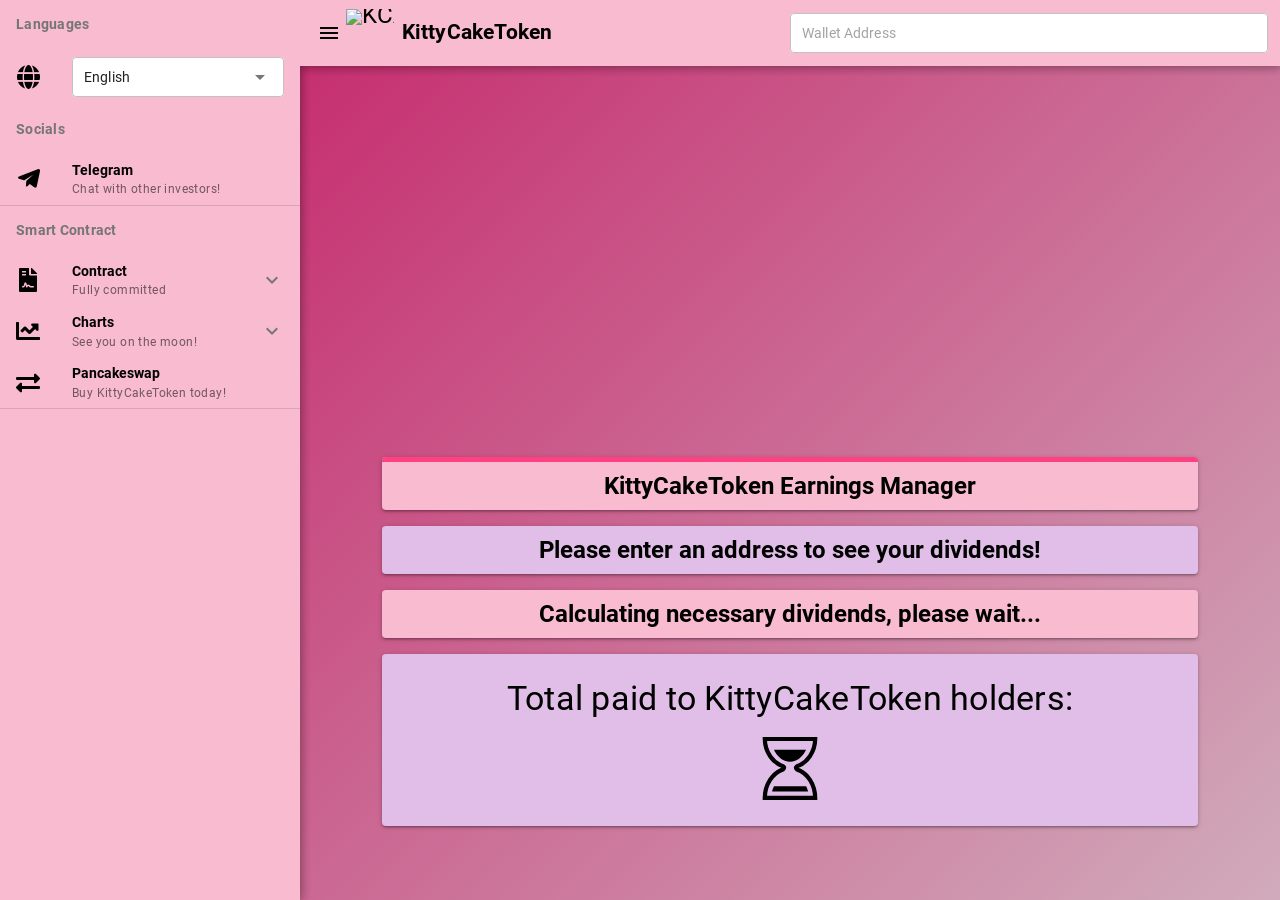
==== index.html @ f180dc2f "new index" ====
<!DOCTYPE html><html lang="en-US" dir="ltr"><head><meta charset="utf-8"><meta http-equiv="X-UA-Compatible" content="IE=edge"><meta name="viewport" content="width=device-width,initial-scale=1"><meta property="og:type" content="website"><meta property="og:title" content="$KCAKE | KittyCake - Rewards In Cake!"><meta property="og:url" content="https://kittycake.app/"><meta property="og:image" content="images/logo.png"><meta property="og:description" content="$KCAKE is the cat's pajamas.
        We stack cake, cat eats cake, cat gets fat, we all get rich.
        Join our Telegram @ https://t.me/kittycakebsc"><link rel="icon" href="favicon.ico"><title>$KCAKE | KittyCake - Rewards In Cake!</title><link href="/css/app.3d232112.css" rel="preload" as="style"><link href="/css/chunk-vendors.1c4cf5a0.css" rel="preload" as="style"><link href="/js/app.676f5a8a.js" rel="preload" as="script"><link href="/js/chunk-vendors.68547819.js" rel="preload" as="script"><link href="css/chunk-vendors.1c4cf5a0.css" rel="stylesheet"><link href="css/app.3d232112.css" rel="stylesheet"></head><body class="desktop no-touch body--light"><noscript><strong>We're sorry but KittyCake's Dashboard doesn't work properly without JavaScript enabled. Please enable it to continue.</strong></noscript><div id="app" data-v-app><div class="q-layout q-layout--standard" style="min-height: 600px;"><!----><!----><header class="q-header q-layout__section--marginal fixed-top bg-pink-2"><div class="q-toolbar row no-wrap items-center full-width bg-pink-2 text-black q-my-sm"><div class="full-width row justify-between items-center"><div class="col"><div class="q-toolbar__title ellipsis cursor-pointer"><button class="q-btn q-btn-item non-selectable no-outline q-btn--flat q-btn--round q-btn--actionable q-focusable q-hoverable q-btn--dense" tabindex="0" type="button" role="button"><span class="q-focus-helper"></span><span class="q-btn__content text-center col items-center q-anchor--skip justify-center row"><i class="notranslate material-icons q-icon" aria-hidden="true" role="img">menu</i></span></button><a id="tokenTitle"><div class="q-avatar q-avatar--square" style="font-size: 3rem;"><div class="q-avatar__content row flex-center overflow-hidden"><img src="images/logo-no-text.a79a2810.png" alt="KittyCake Logo"></div></div><span class="q-ml-sm text-weight-bold">KittyCake</span></a></div></div><div class="col col-sm-6"><label class="q-field row no-wrap items-start q-field--outlined q-input q-field--labeled q-field--dense q-field--disabled" for="f_e554e552-1f28-4da1-9dee-429a78d7c2c7" aria-disabled="true"><!----><div class="q-field__inner relative-position col self-stretch"><div class="q-field__control relative-position row no-wrap bg-white" tabindex="-1"><div class="q-field__control-container col relative-position row no-wrap q-anchor--skip"><input class="q-field__native q-placeholder" tabindex="0" aria-label="Wallet Address" id="f_e554e552-1f28-4da1-9dee-429a78d7c2c7" type="text" disabled><div class="q-field__label no-pointer-events absolute ellipsis">Wallet Address</div><!----></div></div><!----></div><!----></label></div><div class="col-lg"></div></div></div><div class="q-layout__shadow absolute-full overflow-hidden no-pointer-events"></div><!----></header><div class="q-drawer-container"><div class="q-drawer__opener fixed-left" aria-hidden="true"></div><div class="fullscreen q-drawer__backdrop hidden" aria-hidden="true" style="background-color: rgba(0, 0, 0, 0);"></div><aside class="q-drawer q-drawer--left q-layout--prevent-focus fixed q-drawer--on-top q-drawer--mobile q-drawer--top-padding" style="width: 300px; transform: translateX(-300px);"><div class="q-drawer__content fit scroll bg-pink-2 text-black text-weight-bold"><div class="q-list"><div class="q-item__label q-item__label--header">Languages</div><div class="q-item q-item-type row no-wrap"><div class="q-item__section column q-item__section--side justify-center q-item__section--avatar"><i class="fas fa-globe q-icon" aria-hidden="true" role="presentation"> </i></div><div class="col"><label class="q-field row no-wrap items-start q-field--outlined q-select q-field--auto-height q-select--without-input q-select--without-chips q-select--single q-field--float q-field--dense" for="f_65d11190-ff9a-4ded-892e-7a8af01360fa"><!----><div class="q-field__inner relative-position col self-stretch"><div class="q-field__control relative-position row no-wrap bg-white" tabindex="-1"><div class="q-field__control-container col relative-position row no-wrap q-anchor--skip"><div class="q-field__native row items-center"><span>English</span><div class="no-outline" id="f_65d11190-ff9a-4ded-892e-7a8af01360fa" tabindex="0" role="combobox" aria-multiselectable="false" aria-expanded="false" aria-owns="f_65d11190-ff9a-4ded-892e-7a8af01360fa_lb" aria-activedescendant="f_65d11190-ff9a-4ded-892e-7a8af01360fa_-1"></div></div><!----></div><div class="q-field__append q-field__marginal row no-wrap items-center q-anchor--skip"></div><!----></div><!----></div><!----></label></div></div><div class="q-item__label q-item__label--header">Socials</div><a class="q-item q-item-type row no-wrap q-item--clickable q-link cursor-pointer q-focusable q-hoverable" tabindex="0" target="_blank" rel="noopener" href="https://t.me/kittycakebsc"><div class="q-focus-helper" tabindex="-1"></div><div class="q-item__section column q-item__section--side justify-center q-item__section--avatar"><i class="fab fa-telegram-plane q-icon" aria-hidden="true" role="presentation"> </i></div><div class="q-item__section column q-item__section--main justify-center"><div class="q-item__label">Telegram</div><div class="q-item__label q-item__label--caption text-caption">Chat with other investors!</div></div></a><a class="q-item q-item-type row no-wrap q-item--clickable q-link cursor-pointer q-focusable q-hoverable" tabindex="0" target="_blank" rel="noopener" href="https://twitter.com/kittycaketoken"><div class="q-focus-helper" tabindex="-1"></div><div class="q-item__section column q-item__section--side justify-center q-item__section--avatar"><i class="fab fa-twitter q-icon" aria-hidden="true" role="presentation"> </i></div><div class="q-item__section column q-item__section--main justify-center"><div class="q-item__label">Twitter</div><div class="q-item__label q-item__label--caption text-caption">Follow our latest updates!</div></div></a><a class="q-item q-item-type row no-wrap q-item--clickable q-link cursor-pointer q-focusable q-hoverable" tabindex="0" target="_blank" rel="noopener" href="https://instagram.com/kittycakebsc"><div class="q-focus-helper" tabindex="-1"></div><div class="q-item__section column q-item__section--side justify-center q-item__section--avatar"><i class="fab fa-instagram q-icon" aria-hidden="true" role="presentation"> </i></div><div class="q-item__section column q-item__section--main justify-center"><div class="q-item__label">Instagram</div><div class="q-item__label q-item__label--caption text-caption">Explore our stories!</div></div></a><a class="q-item q-item-type row no-wrap q-item--clickable q-link cursor-pointer q-focusable q-hoverable" tabindex="0" rel="noopener" href="mailto:info@kittycake.app"><div class="q-focus-helper" tabindex="-1"></div><div class="q-item__section column q-item__section--side justify-center q-item__section--avatar"><i class="fas fa-envelope q-icon" aria-hidden="true" role="presentation"> </i></div><div class="q-item__section column q-item__section--main justify-center"><div class="q-item__label">Email Us</div><div class="q-item__label q-item__label--caption text-caption">info@kittycake.app</div></div></a><hr class="q-separator q-separator--horizontal" role="separator" aria-orientation="horizontal"><div class="q-item__label q-item__label--header">Smart Contract</div><div class="q-expansion-item q-item-type q-expansion-item--collapsed q-expansion-item--standard" default-closed><div class="q-expansion-item__container relative-position"><div class="q-item q-item-type row no-wrap q-item--clickable q-link cursor-pointer q-focusable q-hoverable" tabindex="0"><div class="q-focus-helper" tabindex="-1"></div><div class="q-item__section column q-item__section--side justify-center q-item__section--avatar"><i class="fas fa-file-contract q-icon" aria-hidden="true" role="presentation"> </i></div><div class="q-item__section column q-item__section--main justify-center"><div class="q-item__label">Contract</div><div class="q-item__label q-item__label--caption text-caption">Fully committed</div></div><div class="q-item__section column q-item__section--side justify-center q-focusable relative-position cursor-pointer"><i class="notranslate material-icons q-icon q-expansion-item__toggle-icon" aria-hidden="true" role="presentation"></i></div></div><div class="q-expansion-item__content relative-position" style="padding-left: 56px; display: none;"><a class="q-item q-item-type row no-wrap q-item--clickable q-link cursor-pointer q-focusable q-hoverable" tabindex="0" target="_blank" rel="noopener" href="https://dessertswap.finance/audits/KittyCake%20BEP-20%20Audit%209445619.pdf"><div class="q-focus-helper" tabindex="-1"></div><div class="q-item__section column q-item__section--side justify-center q-item__section--avatar"><i class="fas fa-clipboard-check q-icon" aria-hidden="true" role="presentation"> </i></div><div class="q-item__section column q-item__section--main justify-center"><div class="q-item__label">Dessert Finance Audit</div><div class="q-item__label q-item__label--caption text-caption">Eat $KCAKE, feel $SAFE!</div></div></a><a class="q-item q-item-type row no-wrap q-item--clickable q-link cursor-pointer q-focusable q-hoverable" tabindex="0" target="_blank" rel="noopener" href="https://bscscan.com/token/0xc22e8114818a918260662375450e19ac73d32852"><div class="q-focus-helper" tabindex="-1"></div><div class="q-item__section column q-item__section--side justify-center q-item__section--avatar"><i class="fas fa-file-alt q-icon" aria-hidden="true" role="presentation"> </i></div><div class="q-item__section column q-item__section--main justify-center"><div class="q-item__label">BscScan</div><div class="q-item__label q-item__label--caption text-caption">Verified contract!</div></div></a></div></div></div><div class="q-expansion-item q-item-type q-expansion-item--collapsed q-expansion-item--standard" default-closed><div class="q-expansion-item__container relative-position"><div class="q-item q-item-type row no-wrap q-item--clickable q-link cursor-pointer q-focusable q-hoverable" tabindex="0"><div class="q-focus-helper" tabindex="-1"></div><div class="q-item__section column q-item__section--side justify-center q-item__section--avatar"><i class="fas fa-chart-line q-icon" aria-hidden="true" role="presentation"> </i></div>
	<div class="q-item__section column q-item__section--main justify-center"><div class="q-item__label">Charts</div><div class="q-item__label q-item__label--caption text-caption">See you on the moon!</div></div><div class="q-item__section column q-item__section--side justify-center q-focusable relative-position cursor-pointer"></div></div><div class="q-expansion-item__content relative-position" style="padding-left: 56px; display: none;">
	<a class="q-item q-item-type row no-wrap q-item--clickable q-link cursor-pointer q-focusable q-hoverable" tabindex="0" target="_blank" rel="noopener" href="https://www.dextools.io/app/pancakeswap/pair-explorer/0xaa79c02bd151a3d17246db2e98a1b476ecc9ac14"><div class="q-focus-helper" tabindex="-1"></div><div class="q-item__section column q-item__section--side justify-center q-item__section--avatar"><i class="fas fa-chart-area q-icon" aria-hidden="true" role="presentation"> </i></div>
		<div class="q-item__section column q-item__section--main justify-center"><div class="q-item__label">DexTools</div><div class="q-item__label q-item__label--caption text-caption">Help us get trending!</div></div></a>
	<a class="q-item q-item-type row no-wrap q-item--clickable q-link cursor-pointer q-focusable q-hoverable" tabindex="0" target="_blank" rel="noopener" href="https://poocoin.app/tokens/0xc22e8114818a918260662375450e19ac73d32852"><div class="q-focus-helper" tabindex="-1"></div><div class="q-item__section column q-item__section--side justify-center q-item__section--avatar"><i class="fas fa-poo q-icon" aria-hidden="true" role="presentation"> </i></div><div class="q-item__section column q-item__section--main justify-center"><div class="q-item__label">PooCoin</div><div class="q-item__label q-item__label--caption text-caption">Check out the chart!</div></div></a></div></div></div><a class="q-item q-item-type row no-wrap q-item--clickable q-link cursor-pointer q-focusable q-hoverable" tabindex="0" target="_blank" rel="noopener" href="https://exchange.pancakeswap.finance/#/swap?outputCurrency=0xc22e8114818a918260662375450e19ac73d32852"><div class="q-focus-helper" tabindex="-1"></div><div class="q-item__section column q-item__section--side justify-center q-item__section--avatar"><i class="fas fa-exchange-alt q-icon" aria-hidden="true" role="presentation"> </i></div><div class="q-item__section column q-item__section--main justify-center"><div class="q-item__label">PancakeSwap</div><div class="q-item__label q-item__label--caption text-caption">Buy KittyCake today!</div></div></a><div class="q-item q-item-type row no-wrap q-item--clickable q-link cursor-pointer q-focusable q-hoverable" tabindex="0"><div class="q-focus-helper" tabindex="-1"></div><div class="q-item__section column q-item__section--side justify-center q-item__section--avatar"><i class="fas fa-calendar-alt q-icon" aria-hidden="true" role="presentation"> </i></div><div class="q-item__section column q-item__section--main justify-center"><div class="q-item__label">Roadmap</div><div class="q-item__label q-item__label--caption text-caption">What does the future hold?</div></div></div><div class="q-item q-item-type row no-wrap q-item--clickable q-link cursor-pointer q-focusable q-hoverable" tabindex="0"><div class="q-focus-helper" tabindex="-1"></div><div class="q-item__section column q-item__section--side justify-center q-item__section--avatar"><i class="fas fa-calculator q-icon" aria-hidden="true" role="presentation"> </i></div><div class="q-item__section column q-item__section--main justify-center"><div class="q-item__label">Dividends Calculator</div><div class="q-item__label q-item__label--caption text-caption">See how much you could earn!</div></div></div><div class="q-item q-item-type row no-wrap q-item--clickable q-link cursor-pointer q-focusable q-hoverable" tabindex="0"><div class="q-focus-helper" tabindex="-1"></div><div class="q-item__section column q-item__section--side justify-center q-item__section--avatar"><i class="fas fa-gamepad q-icon" aria-hidden="true" role="presentation"> </i></div><div class="q-item__section column q-item__section--main justify-center"><div class="q-item__label">FlappyCake</div><div class="q-item__label q-item__label--caption text-caption">Don't bump into Doge and BabyCake!</div></div></div><hr class="q-separator q-separator--horizontal" role="separator" aria-orientation="horizontal"><div class="q-item__label q-item__label--header">Tokenomics</div><div class="q-item q-item-type row no-wrap"><div class="q-item__section column q-item__section--side justify-center q-item__section--avatar"><i class="fas fa-sync q-icon" aria-hidden="true" role="presentation"> </i></div><div class="q-item__section column q-item__section--main justify-center"><div class="q-item__label"><div class="q-skeleton q-skeleton--light q-skeleton--type-text q-skeleton--anim q-skeleton--anim-wave"></div></div><div class="q-item__label q-item__label--caption text-caption"><div class="q-skeleton q-skeleton--light q-skeleton--type-text q-skeleton--anim q-skeleton--anim-wave"></div></div></div></div><div class="q-item q-item-type row no-wrap"><div class="q-item__section column q-item__section--side justify-center q-item__section--avatar"><i class="fas fa-water q-icon" aria-hidden="true" role="presentation"> </i></div><div class="q-item__section column q-item__section--main justify-center"><div class="q-item__label"><div class="q-skeleton q-skeleton--light q-skeleton--type-text q-skeleton--anim q-skeleton--anim-wave"></div></div><div class="q-item__label q-item__label--caption text-caption"><div class="q-skeleton q-skeleton--light q-skeleton--type-text q-skeleton--anim q-skeleton--anim-wave"></div></div></div></div><div class="q-item q-item-type row no-wrap"><div class="q-item__section column q-item__section--side justify-center q-item__section--avatar"><i class="fas fa-bullhorn q-icon" aria-hidden="true" role="presentation"> </i></div><div class="q-item__section column q-item__section--main justify-center"><div class="q-item__label"><div class="q-skeleton q-skeleton--light q-skeleton--type-text q-skeleton--anim q-skeleton--anim-wave"></div></div><div class="q-item__label q-item__label--caption text-caption"><div class="q-skeleton q-skeleton--light q-skeleton--type-text q-skeleton--anim q-skeleton--anim-wave"></div></div></div></div><div class="q-item q-item-type row no-wrap"><div class="q-item__section column q-item__section--side justify-center q-item__section--avatar"><i class="fas fa-comment-dollar q-icon" aria-hidden="true" role="presentation"> </i></div><div class="q-item__section column q-item__section--main justify-center"><div class="q-item__label"><div class="q-skeleton q-skeleton--light q-skeleton--type-text q-skeleton--anim q-skeleton--anim-wave"></div></div><div class="q-item__label q-item__label--caption text-caption"><div class="q-skeleton q-skeleton--light q-skeleton--type-text q-skeleton--anim q-skeleton--anim-wave"></div></div></div></div></div><!----><!----><!----></div></aside></div><div class="q-page-container" style="padding-top: 66px;"><main class="q-page flex flex-center row justify-center" style="min-height: 534px;"><div id="background" class="absolute full-width full-height"></div><div class="col-xs-1 col-lg-2"></div><div class="col"><div class="row q-my-md full-width text-blue-8 items-center justify-center"><div class="q-img q-img--menu" role="img" aria-label="Kitty Cake" style="height: 300px;"><div style="padding-bottom: 100%;"></div><div class="q-img__container absolute-full"><img class="q-img__image q-img__image--with-transition q-img__image--loaded" height="0" loading="lazy" aria-hidden="true" draggable="false" src="images/logo.1d825b33.png" style="object-fit: contain; object-position: 50% 50%;"></div><div class="q-img__loading absolute-full flex flex-center q-transition--fade-leave-from q-transition--fade-leave-active"><svg class="q-spinner q-spinner-mat" width="1em" height="1em" viewBox="25 25 50 50"><circle class="path" cx="50" cy="50" r="20" fill="none" stroke="currentColor" stroke-width="5" stroke-miterlimit="10"/></svg></div><div class="q-img__content absolute-full q-anchor--skip q-transition--fade-enter-from q-transition--fade-enter-active"></div></div></div><div class="row q-my-md full-width justify-center"><div class="q-card bg-pink-2 full-width text-center"><div class="q-linear-progress text-pink-12 q-mt-0" role="progressbar" aria-valuemin="0" aria-valuemax="1" style="font-size: 5px;"><div class="q-linear-progress__track absolute-full q-linear-progress__track--without-transition q-linear-progress__track--light" style="transform: scale3d(1, 1, 1);"></div><div class="q-linear-progress__model absolute-full q-linear-progress__model--without-transition q-linear-progress__model--indeterminate" style="transform: scale3d(1, 1, 1);"></div></div><h5 class="q-my-sm text-weight-bold">KittyCake Earnings Manager</h5></div></div><div class="row q-my-md full-width justify-center"><div class="q-card bg-purple-2 full-width text-center"><h5 class="q-my-sm text-weight-bold">Please enter an address to see your dividends!</h5></div></div><div class="row q-my-md full-width justify-center"><div class="q-card bg-pink-2 full-width text-center"><h5 class="q-my-sm text-weight-bold">Calculating necessary dividends, please wait...</h5><svg class="q-spinner" fill="currentColor" width="46px" height="46px" viewBox="0 0 120 30" xmlns="http://www.w3.org/2000/svg"><circle cx="15" cy="15" r="14.75"><animate attributeName="r" from="15" to="15" begin="0s" dur="0.8s" values="15;9;15" calcMode="linear" repeatCount="indefinite"/><animate attributeName="fill-opacity" from="1" to="1" begin="0s" dur="0.8s" values="1;.5;1" calcMode="linear" repeatCount="indefinite"/></circle><circle cx="60" cy="15" r="9.24999" fill-opacity=".3"><animate attributeName="r" from="9" to="9" begin="0s" dur="0.8s" values="9;15;9" calcMode="linear" repeatCount="indefinite"/><animate attributeName="fill-opacity" from=".5" to=".5" begin="0s" dur="0.8s" values=".5;1;.5" calcMode="linear" repeatCount="indefinite"/></circle><circle cx="105" cy="15" r="14.75"><animate attributeName="r" from="15" to="15" begin="0s" dur="0.8s" values="15;9;15" calcMode="linear" repeatCount="indefinite"/><animate attributeName="fill-opacity" from="1" to="1" begin="0s" dur="0.8s" values="1;.5;1" calcMode="linear" repeatCount="indefinite"/></circle></svg></div></div><div class="row q-my-md full-width justify-center"><div class="q-card q-py-md bg-purple-2 full-width text-center"><h4 class="q-my-sm">Total paid to KittyCake holders:</h4><svg class="q-spinner" width="6em" height="6em" viewBox="0 0 100 100" preserveAspectRatio="xMidYMid" xmlns="http://www.w3.org/2000/svg"><g transform="rotate(0)"><path fill="none" stroke="currentColor" stroke-width="5" stroke-miterlimit="10" d="M58.4,51.7c-0.9-0.9-1.4-2-1.4-2.3s0.5-0.4,1.4-1.4 C70.8,43.8,79.8,30.5,80,15.5H70H30H20c0.2,15,9.2,28.1,21.6,32.3c0.9,0.9,1.4,1.2,1.4,1.5s-0.5,1.6-1.4,2.5 C29.2,56.1,20.2,69.5,20,85.5h10h40h10C79.8,69.5,70.8,55.9,58.4,51.7z"/><clippath id="uil-hourglass-clip1"><rect x="15" y="20.8333" width=" 70" height="24.1667"><animate attributeName="height" from="25" to="0" dur="1s" repeatCount="indefinite" values="25;0;0" keyTimes="0;0.5;1"/><animate attributeName="y" from="20" to="45" dur="1s" repeatCount="indefinite" values="20;45;45" keyTimes="0;0.5;1"/></rect></clippath><clippath id="uil-hourglass-clip2"><rect x="15" y="79.1667" width=" 70" height="0.8333"><animate attributeName="height" from="0" to="25" dur="1s" repeatCount="indefinite" values="0;25;25" keyTimes="0;0.5;1"/><animate attributeName="y" from="80" to="55" dur="1s" repeatCount="indefinite" values="80;55;55" keyTimes="0;0.5;1"/></rect></clippath><path d="M29,23c3.1,11.4,11.3,19.5,21,19.5S67.9,34.4,71,23H29z" clip-path="url(#uil-hourglass-clip1)" fill="currentColor"/><path d="M71.6,78c-3-11.6-11.5-20-21.5-20s-18.5,8.4-21.5,20H71.6z" clip-path="url(#uil-hourglass-clip2)" fill="currentColor"/><animatetransform attributeName="transform" type="rotate" from="0 50 50" to="180 50 50" repeatCount="indefinite" dur="1s" values="0 50 50;0 50 50;180 50 50" keyTimes="0;0.7;1"/></g></svg></div></div></div><div class="col-xs-1 col-lg-2"></div></main></div></div><span class="hidden">mexaha2696@gizmona.com</span></div><script src="js/chunk-vendors.68547819.js"></script><script src="js/app.676f5a8a.js"></script></body></html>
---- css/app.3d232112.css ----
@import url(css2.css);.game{width:90vw;min-height:600px}.address-input{min-width:100px;width:100%}#tokenTitle:hover{color:#006ea8!important}#background{background:linear-gradient(-45deg,#d4d4d4,#c62f70,#d4d4d4,#c62f70);background-size:400% 400%;-webkit-animation:backgroundGradient 15s ease infinite;animation:backgroundGradient 15s ease infinite}@-webkit-keyframes backgroundGradient{0%{background-position:0 50%}50%{background-position:100% 50%}to{background-position:0 50%}}@keyframes backgroundGradient{0%{background-position:0 50%}50%{background-position:100% 50%}to{background-position:0 50%}}
/*!
 * * Quasar Framework v2.0.3
 * * (c) 2015-present Razvan Stoenescu
 * * Released under the MIT License.
 * */*,:after,:before{box-sizing:inherit;-webkit-tap-highlight-color:transparent;-moz-tap-highlight-color:transparent}#q-app,body,html{width:100%;direction:ltr}body.platform-ios.within-iframe,body.platform-ios.within-iframe #q-app{width:100px;min-width:100%}body,html{margin:0;box-sizing:border-box}article,aside,details,figcaption,figure,footer,header,main,menu,nav,section,summary{display:block}abbr[title]{border-bottom:none;text-decoration:underline;-webkit-text-decoration:underline dotted;text-decoration:underline dotted}img{border-style:none}svg:not(:root){overflow:hidden}code,kbd,pre,samp{font-family:monospace,monospace;font-size:1em}hr{box-sizing:content-box;height:0;overflow:visible}button,input,optgroup,select,textarea{font:inherit;font-family:inherit;margin:0}optgroup{font-weight:700}button,input,select{overflow:visible;text-transform:none}button::-moz-focus-inner,input::-moz-focus-inner{border:0;padding:0}button:-moz-focusring,input:-moz-focusring{outline:1px dotted ButtonText}fieldset{padding:.35em .75em .625em}legend{box-sizing:border-box;color:inherit;display:table;max-width:100%;padding:0;white-space:normal}progress{vertical-align:baseline}textarea{overflow:auto}input[type=search]{-webkit-appearance:textfield}input[type=search]::-webkit-search-cancel-button,input[type=search]::-webkit-search-decoration{-webkit-appearance:none}.q-icon{line-height:1;width:1em;height:1em;letter-spacing:normal;text-transform:none;white-space:nowrap;word-wrap:normal;direction:ltr;text-align:center;position:relative;box-sizing:content-box;fill:currentColor}.q-icon:after,.q-icon:before{width:100%;height:100%;display:flex!important;align-items:center;justify-content:center}.q-icon>svg{width:100%;height:100%}.material-icons,.material-icons-outlined,.material-icons-round,.material-icons-sharp,.q-icon{-webkit-user-select:none;-moz-user-select:none;-ms-user-select:none;user-select:none;cursor:inherit;font-size:inherit;display:inline-flex;align-items:center;justify-content:center;vertical-align:middle}.q-panel,.q-panel>div{height:100%;width:100%}.q-panel-parent{overflow:hidden;position:relative}.q-loading-bar{position:fixed;z-index:9998;transition:transform .5s cubic-bezier(0,0,.2,1),opacity .5s;background:#f44336}.q-loading-bar--top{left:0;right:0;top:0;width:100%}.q-loading-bar--bottom{left:0;right:0;bottom:0;width:100%}.q-loading-bar--right{top:0;bottom:0;right:0;height:100%}.q-loading-bar--left{top:0;bottom:0;left:0;height:100%}.q-avatar{position:relative;vertical-align:middle;display:inline-block;border-radius:50%;font-size:48px;height:1em;width:1em}.q-avatar__content{font-size:.5em;line-height:.5em}.q-avatar__content,.q-avatar img:not(.q-icon):not(.q-img__image){border-radius:inherit;height:inherit;width:inherit}.q-avatar--square{border-radius:0}.q-badge{background-color:var(--q-primary);color:#fff;padding:2px 6px;border-radius:4px;font-size:12px;line-height:12px;min-height:12px;font-weight:400;vertical-align:baseline}.q-badge--single-line{white-space:nowrap}.q-badge--multi-line{word-break:break-all;word-wrap:break-word}.q-badge--floating{position:absolute;top:-4px;right:-3px;cursor:inherit}.q-badge--transparent{opacity:.8}.q-badge--outline{background-color:transparent;border:1px solid currentColor}.q-badge--rounded{border-radius:1em}.q-banner{min-height:54px;padding:8px 16px;background:#fff}.q-banner--top-padding{padding-top:14px}.q-banner__avatar{min-width:1px!important}.q-banner__avatar>.q-avatar{font-size:46px}.q-banner__avatar>.q-icon{font-size:40px}.q-banner__actions.col-auto,.q-banner__avatar:not(:empty)+.q-banner__content{padding-left:16px}.q-banner__actions.col-all .q-btn-item{margin:4px 0 0 4px}.q-banner--dense{min-height:32px;padding:8px}.q-banner--dense.q-banner--top-padding{padding-top:12px}.q-banner--dense .q-banner__avatar>.q-avatar,.q-banner--dense .q-banner__avatar>.q-icon{font-size:28px}.q-banner--dense .q-banner__actions.col-auto,.q-banner--dense .q-banner__avatar:not(:empty)+.q-banner__content{padding-left:8px}.q-bar{background:rgba(0,0,0,.2)}.q-bar>.q-icon{margin-left:2px}.q-bar>div,.q-bar>div+.q-icon{margin-left:8px}.q-bar>.q-btn{margin-left:2px}.q-bar>.q-btn:first-child,.q-bar>.q-icon:first-child,.q-bar>div:first-child{margin-left:0}.q-bar--standard{padding:0 12px;height:32px;font-size:18px}.q-bar--standard>div{font-size:16px}.q-bar--standard .q-btn{font-size:11px}.q-bar--dense{padding:0 8px;height:24px;font-size:14px}.q-bar--dense .q-btn{font-size:8px}.q-bar--dark{background:hsla(0,0%,100%,.15)}.q-breadcrumbs__el{color:inherit}.q-breadcrumbs__el-icon{font-size:125%}.q-breadcrumbs__el-icon--with-label{margin-right:8px}.q-breadcrumbs--last a{pointer-events:none}[dir=rtl] .q-breadcrumbs__separator .q-icon{transform:scaleX(-1)}.q-btn{display:inline-flex;flex-direction:column;align-items:stretch;position:relative;outline:0;border:0;vertical-align:middle;font-size:14px;line-height:1.715em;text-decoration:none;color:inherit;background:transparent;font-weight:500;text-transform:uppercase;text-align:center;width:auto;height:auto;cursor:default;padding:4px 16px;min-height:2.572em}.q-btn .q-icon,.q-btn .q-spinner{font-size:1.715em}.q-btn.disabled{opacity:.7!important}.q-btn:before{content:"";display:block;position:absolute;left:0;right:0;top:0;bottom:0;border-radius:inherit;box-shadow:0 1px 5px rgba(0,0,0,.2),0 2px 2px rgba(0,0,0,.14),0 3px 1px -2px rgba(0,0,0,.12)}.q-btn--actionable{cursor:pointer}.q-btn--actionable.q-btn--standard:before{transition:box-shadow .3s cubic-bezier(.25,.8,.5,1)}.q-btn--actionable.q-btn--standard.q-btn--active:before,.q-btn--actionable.q-btn--standard:active:before{box-shadow:0 3px 5px -1px rgba(0,0,0,.2),0 5px 8px rgba(0,0,0,.14),0 1px 14px rgba(0,0,0,.12)}.q-btn--no-uppercase{text-transform:none}.q-btn--rectangle{border-radius:3px}.q-btn--outline{background:transparent!important}.q-btn--outline:before{border:1px solid currentColor}.q-btn--push{border-radius:7px}.q-btn--push:before{border-bottom:3px solid rgba(0,0,0,.15)}.q-btn--push.q-btn--actionable{transition:transform .3s cubic-bezier(.25,.8,.5,1)}.q-btn--push.q-btn--actionable:before{transition:border-width .3s cubic-bezier(.25,.8,.5,1)}.q-btn--push.q-btn--actionable.q-btn--active,.q-btn--push.q-btn--actionable:active{transform:translateY(2px)}.q-btn--push.q-btn--actionable.q-btn--active:before,.q-btn--push.q-btn--actionable:active:before{border-bottom-width:0}.q-btn--rounded{border-radius:28px}.q-btn--round{border-radius:50%;padding:0;min-width:3em;min-height:3em}.q-btn--flat:before,.q-btn--outline:before,.q-btn--unelevated:before{box-shadow:none}.q-btn--dense{padding:.285em;min-height:2em}.q-btn--dense.q-btn--round{padding:0;min-height:2.4em;min-width:2.4em}.q-btn--dense .on-left{margin-right:6px}.q-btn--dense .on-right{margin-left:6px}.q-btn--fab-mini .q-icon,.q-btn--fab .q-icon{font-size:24px}.q-btn--fab{padding:16px;min-height:56px;min-width:56px}.q-btn--fab .q-icon{margin:auto}.q-btn--fab-mini{padding:8px;min-height:40px;min-width:40px}.q-btn__content{transition:opacity .3s;z-index:0}.q-btn__content--hidden{opacity:0;pointer-events:none}.q-btn__progress{border-radius:inherit;z-index:0}.q-btn__progress-indicator{z-index:-1;transform:translateX(-100%);background:hsla(0,0%,100%,.25)}.q-btn__progress--dark .q-btn__progress-indicator{background:rgba(0,0,0,.2)}.q-btn--flat .q-btn__progress-indicator,.q-btn--outline .q-btn__progress-indicator{opacity:.2;background:currentColor}.q-btn-dropdown--split .q-btn-dropdown__arrow-container{padding:0 4px}.q-btn-dropdown--split .q-btn-dropdown__arrow-container.q-btn--outline{border-left:1px solid currentColor}.q-btn-dropdown--split .q-btn-dropdown__arrow-container:not(.q-btn--outline){border-left:1px solid hsla(0,0%,100%,.3)}.q-btn-dropdown--simple *+.q-btn-dropdown__arrow{margin-left:8px}.q-btn-dropdown__arrow{transition:transform .28s}.q-btn-dropdown--current{flex-grow:1}.q-btn-group{border-radius:3px;box-shadow:0 1px 5px rgba(0,0,0,.2),0 2px 2px rgba(0,0,0,.14),0 3px 1px -2px rgba(0,0,0,.12);vertical-align:middle}.q-btn-group>.q-btn-item{border-radius:inherit;align-self:stretch}.q-btn-group>.q-btn-item:before{box-shadow:none}.q-btn-group>.q-btn-item .q-badge--floating{right:0}.q-btn-group>.q-btn-group{box-shadow:none}.q-btn-group>.q-btn-group:first-child>.q-btn:first-child{border-top-left-radius:inherit;border-bottom-left-radius:inherit}.q-btn-group>.q-btn-group:last-child>.q-btn:last-child{border-top-right-radius:inherit;border-bottom-right-radius:inherit}.q-btn-group>.q-btn-group:not(:first-child)>.q-btn:first-child:before{border-left:0}.q-btn-group>.q-btn-group:not(:last-child)>.q-btn:last-child:before{border-right:0}.q-btn-group>.q-btn-item:not(:last-child){border-top-right-radius:0;border-bottom-right-radius:0}.q-btn-group>.q-btn-item:not(:first-child){border-top-left-radius:0;border-bottom-left-radius:0}.q-btn-group>.q-btn-item.q-btn--standard:before{z-index:-1}.q-btn-group--push{border-radius:7px}.q-btn-group--push>.q-btn--push.q-btn--actionable{transform:none}.q-btn-group--push>.q-btn--push.q-btn--actionable .q-btn__content{transition:margin-top .3s cubic-bezier(.25,.8,.5,1),margin-bottom .3s cubic-bezier(.25,.8,.5,1)}.q-btn-group--push>.q-btn--push.q-btn--actionable.q-btn--active .q-btn__content,.q-btn-group--push>.q-btn--push.q-btn--actionable:active .q-btn__content{margin-top:2px;margin-bottom:-2px}.q-btn-group--rounded{border-radius:28px}.q-btn-group--flat,.q-btn-group--outline,.q-btn-group--unelevated{box-shadow:none}.q-btn-group--outline>.q-separator{display:none}.q-btn-group--outline>.q-btn-item+.q-btn-item:before{border-left:0}.q-btn-group--outline>.q-btn-item:not(:last-child):before{border-right:0}.q-btn-group--stretch{align-self:stretch;border-radius:0}.q-btn-group--glossy>.q-btn-item{background-image:linear-gradient(180deg,hsla(0,0%,100%,.3),hsla(0,0%,100%,0) 50%,rgba(0,0,0,.12) 51%,rgba(0,0,0,.04))!important}.q-btn-group--spread>.q-btn-group{display:flex!important}.q-btn-group--spread>.q-btn-group>.q-btn-item:not(.q-btn-dropdown__arrow-container),.q-btn-group--spread>.q-btn-item{width:auto;min-width:0;max-width:100%;flex:10000 1 0%}.q-btn-toggle,.q-card{position:relative}.q-card{box-shadow:0 1px 5px rgba(0,0,0,.2),0 2px 2px rgba(0,0,0,.14),0 3px 1px -2px rgba(0,0,0,.12);border-radius:4px;vertical-align:top;background:#fff}.q-card>div:first-child,.q-card>img:first-child{border-top:0;border-top-left-radius:inherit;border-top-right-radius:inherit}.q-card>div:last-child,.q-card>img:last-child{border-bottom:0;border-bottom-left-radius:inherit;border-bottom-right-radius:inherit}.q-card>div:not(:first-child),.q-card>img:not(:first-child){border-top-left-radius:0;border-top-right-radius:0}.q-card>div:not(:last-child),.q-card>img:not(:last-child){border-bottom-left-radius:0;border-bottom-right-radius:0}.q-card>div{border-left:0;border-right:0;box-shadow:none}.q-card--bordered{border:1px solid rgba(0,0,0,.12)}.q-card--dark{border-color:hsla(0,0%,100%,.28)}.q-card__section{position:relative}.q-card__section--vert{padding:16px}.q-card__section--horiz>div:first-child,.q-card__section--horiz>img:first-child{border-top-left-radius:inherit;border-bottom-left-radius:inherit}.q-card__section--horiz>div:last-child,.q-card__section--horiz>img:last-child{border-top-right-radius:inherit;border-bottom-right-radius:inherit}.q-card__section--horiz>div:not(:first-child),.q-card__section--horiz>img:not(:first-child){border-top-left-radius:0;border-bottom-left-radius:0}.q-card__section--horiz>div:not(:last-child),.q-card__section--horiz>img:not(:last-child){border-top-right-radius:0;border-bottom-right-radius:0}.q-card__section--horiz>div{border-top:0;border-bottom:0;box-shadow:none}.q-card__actions{padding:8px;align-items:center}.q-card__actions .q-btn{padding:0 8px}.q-card__actions--horiz>.q-btn-group+.q-btn-item,.q-card__actions--horiz>.q-btn-item+.q-btn-group,.q-card__actions--horiz>.q-btn-item+.q-btn-item{margin-left:8px}.q-card__actions--vert>.q-btn-item.q-btn--round{align-self:center}.q-card__actions--vert>.q-btn-group+.q-btn-item,.q-card__actions--vert>.q-btn-item+.q-btn-group,.q-card__actions--vert>.q-btn-item+.q-btn-item{margin-top:4px}.q-card__actions--vert>.q-btn-group>.q-btn-item{flex-grow:1}.q-card>img{display:block;width:100%;max-width:100%;border:0}.q-carousel{background-color:#fff;height:400px}.q-carousel__slide{min-height:100%;background-size:cover;background-position:50%}.q-carousel .q-carousel--padding,.q-carousel__slide{padding:16px}.q-carousel__slides-container{height:100%}.q-carousel__control{color:#fff}.q-carousel__arrow{pointer-events:none}.q-carousel__arrow .q-icon{font-size:28px}.q-carousel__arrow .q-btn{pointer-events:all}.q-carousel__next-arrow--horizontal,.q-carousel__prev-arrow--horizontal{top:16px;bottom:16px}.q-carousel__prev-arrow--horizontal{left:16px}.q-carousel__next-arrow--horizontal{right:16px}.q-carousel__next-arrow--vertical,.q-carousel__prev-arrow--vertical{left:16px;right:16px}.q-carousel__prev-arrow--vertical{top:16px}.q-carousel__next-arrow--vertical{bottom:16px}.q-carousel__navigation--bottom,.q-carousel__navigation--top{left:16px;right:16px;overflow-x:auto;overflow-y:hidden}.q-carousel__navigation--top{top:16px}.q-carousel__navigation--bottom{bottom:16px}.q-carousel__navigation--left,.q-carousel__navigation--right{top:16px;bottom:16px;overflow-x:hidden;overflow-y:auto}.q-carousel__navigation--left>.q-carousel__navigation-inner,.q-carousel__navigation--right>.q-carousel__navigation-inner{flex-direction:column}.q-carousel__navigation--left{left:16px}.q-carousel__navigation--right{right:16px}.q-carousel__navigation-inner{flex:1 1 auto}.q-carousel__navigation .q-btn{margin:6px 4px;padding:5px}.q-carousel__navigation-icon--inactive{opacity:.7}.q-carousel .q-carousel__thumbnail{margin:2px;height:50px;width:auto;display:inline-block;cursor:pointer;border:1px solid transparent;border-radius:4px;vertical-align:middle;opacity:.7;transition:opacity .3s}.q-carousel .q-carousel__thumbnail--active,.q-carousel .q-carousel__thumbnail:hover{opacity:1}.q-carousel .q-carousel__thumbnail--active{border-color:currentColor;cursor:default}.q-carousel--arrows-vertical .q-carousel--padding,.q-carousel--arrows-vertical.q-carousel--with-padding .q-carousel__slide,.q-carousel--navigation-top .q-carousel--padding,.q-carousel--navigation-top.q-carousel--with-padding .q-carousel__slide{padding-top:60px}.q-carousel--arrows-vertical .q-carousel--padding,.q-carousel--arrows-vertical.q-carousel--with-padding .q-carousel__slide,.q-carousel--navigation-bottom .q-carousel--padding,.q-carousel--navigation-bottom.q-carousel--with-padding .q-carousel__slide{padding-bottom:60px}.q-carousel--arrows-horizontal .q-carousel--padding,.q-carousel--arrows-horizontal.q-carousel--with-padding .q-carousel__slide,.q-carousel--navigation-left .q-carousel--padding,.q-carousel--navigation-left.q-carousel--with-padding .q-carousel__slide{padding-left:60px}.q-carousel--arrows-horizontal .q-carousel--padding,.q-carousel--arrows-horizontal.q-carousel--with-padding .q-carousel__slide,.q-carousel--navigation-right .q-carousel--padding,.q-carousel--navigation-right.q-carousel--with-padding .q-carousel__slide{padding-right:60px}.q-carousel.fullscreen{height:100%}.q-message-label,.q-message-name,.q-message-stamp{font-size:small}.q-message-label{margin:24px 0;text-align:center}.q-message-stamp{color:inherit;margin-top:4px;opacity:.6;display:none}.q-message-avatar{border-radius:50%;width:48px;height:48px;min-width:48px}.q-message{margin-bottom:8px}.q-message:first-child .q-message-label{margin-top:0}.q-message-avatar--received{margin-right:8px}.q-message-text--received{color:#81c784;border-radius:4px 4px 4px 0}.q-message-text--received:last-child:before{right:100%;border-right:0 solid transparent;border-left:8px solid transparent;border-bottom:8px solid currentColor}.q-message-text-content--received{color:#000}.q-message-name--sent{text-align:right}.q-message-avatar--sent{margin-left:8px}.q-message-container--sent{flex-direction:row-reverse}.q-message-text--sent{color:#e0e0e0;border-radius:4px 4px 0 4px}.q-message-text--sent:last-child:before{left:100%;border-left:0 solid transparent;border-right:8px solid transparent;border-bottom:8px solid currentColor}.q-message-text-content--sent{color:#000}.q-message-text{background:currentColor;padding:8px;line-height:1.2;word-break:break-word;position:relative}.q-message-text+.q-message-text{margin-top:3px}.q-message-text:last-child{min-height:48px}.q-message-text:last-child .q-message-stamp{display:block}.q-message-text:last-child:before{content:"";position:absolute;bottom:0;width:0;height:0}.q-checkbox{vertical-align:middle}.q-checkbox__bg{top:25%;left:25%;width:50%;height:50%;border:2px solid currentColor;border-radius:2px;transition:background .22s cubic-bezier(0,0,.2,1) 0ms;-webkit-print-color-adjust:exact}.q-checkbox__native{width:1px;height:1px}.q-checkbox__svg{color:#fff}.q-checkbox__truthy{stroke:currentColor;stroke-width:3.12px;stroke-dashoffset:29.78334;stroke-dasharray:29.78334}.q-checkbox__indet{fill:currentColor;transform-origin:50% 50%;transform:rotate(-280deg) scale(0)}.q-checkbox__inner{font-size:40px;width:1em;min-width:1em;height:1em;outline:0;border-radius:50%;color:rgba(0,0,0,.54)}.q-checkbox__inner--indet,.q-checkbox__inner--truthy{color:var(--q-primary)}.q-checkbox__inner--indet .q-checkbox__bg,.q-checkbox__inner--truthy .q-checkbox__bg{background:currentColor}.q-checkbox__inner--truthy path{stroke-dashoffset:0;transition:stroke-dashoffset .18s cubic-bezier(.4,0,.6,1) 0ms}.q-checkbox__inner--indet .q-checkbox__indet{transform:rotate(0) scale(1);transition:transform .22s cubic-bezier(0,0,.2,1) 0ms}.q-checkbox.disabled{opacity:.75!important}.q-checkbox--dark .q-checkbox__inner{color:hsla(0,0%,100%,.7)}.q-checkbox--dark .q-checkbox__inner:before{opacity:.32!important}.q-checkbox--dark .q-checkbox__inner--indet,.q-checkbox--dark .q-checkbox__inner--truthy{color:var(--q-primary)}.q-checkbox--dense .q-checkbox__inner{width:.5em;min-width:.5em;height:.5em}.q-checkbox--dense .q-checkbox__bg{left:5%;top:5%;width:90%;height:90%}.q-checkbox--dense .q-checkbox__label{padding-left:.5em}.q-checkbox--dense.reverse .q-checkbox__label{padding-left:0;padding-right:.5em}body.desktop .q-checkbox:not(.disabled) .q-checkbox__inner:before{content:"";position:absolute;top:0;right:0;bottom:0;left:0;border-radius:50%;background:currentColor;opacity:.12;transform:scale3d(0,0,1);transition:transform .22s cubic-bezier(0,0,.2,1)}body.desktop .q-checkbox:not(.disabled):focus .q-checkbox__inner:before,body.desktop .q-checkbox:not(.disabled):hover .q-checkbox__inner:before{transform:scaleX(1)}body.desktop .q-checkbox--dense:not(.disabled):focus .q-checkbox__inner:before,body.desktop .q-checkbox--dense:not(.disabled):hover .q-checkbox__inner:before{transform:scale3d(1.4,1.4,1)}.q-chip{vertical-align:middle;border-radius:16px;outline:0;position:relative;height:2em;max-width:100%;margin:4px;background:#e0e0e0;color:rgba(0,0,0,.87);font-size:14px;padding:.5em .9em}.q-chip--colored .q-chip__icon,.q-chip--dark .q-chip__icon{color:inherit}.q-chip--outline{background:transparent!important;border:1px solid currentColor}.q-chip .q-avatar{font-size:2em;margin-left:-.45em;margin-right:.2em;border-radius:16px}.q-chip--selected .q-avatar{display:none}.q-chip__icon{color:rgba(0,0,0,.54);font-size:1.5em;margin:-.2em}.q-chip__icon--left{margin-right:.2em}.q-chip__icon--right{margin-left:.2em}.q-chip__icon--remove{margin-left:.1em;margin-right:-.5em;opacity:.6;outline:0}.q-chip__icon--remove:focus,.q-chip__icon--remove:hover{opacity:1}.q-chip__content{white-space:nowrap}.q-chip--dense{border-radius:12px;padding:0 .4em;height:1.5em}.q-chip--dense .q-avatar{font-size:1.5em;margin-left:-.27em;margin-right:.1em;border-radius:12px}.q-chip--dense .q-chip__icon{font-size:1.25em}.q-chip--dense .q-chip__icon--left{margin-right:.195em}.q-chip--dense .q-chip__icon--remove{margin-right:-.25em}.q-chip--square{border-radius:4px}.q-chip--square .q-avatar{border-radius:3px 0 0 3px}body.desktop .q-chip--clickable:focus{box-shadow:0 1px 3px rgba(0,0,0,.2),0 1px 1px rgba(0,0,0,.14),0 2px 1px -1px rgba(0,0,0,.12)}.q-circular-progress{display:inline-block;position:relative;vertical-align:middle;width:1em;height:1em;line-height:1}.q-circular-progress.q-focusable{border-radius:50%}.q-circular-progress__svg{width:100%;height:100%}.q-circular-progress__text{font-size:.25em}.q-circular-progress--indeterminate .q-circular-progress__svg{transform-origin:50% 50%;-webkit-animation:q-spin 2s linear infinite;animation:q-spin 2s linear infinite}.q-circular-progress--indeterminate .q-circular-progress__circle{stroke-dasharray:1 400;stroke-dashoffset:0;-webkit-animation:q-circular-progress-circle 1.5s ease-in-out infinite;animation:q-circular-progress-circle 1.5s ease-in-out infinite}@-webkit-keyframes q-circular-progress-circle{0%{stroke-dasharray:1,400;stroke-dashoffset:0}50%{stroke-dasharray:400,400;stroke-dashoffset:-100}to{stroke-dasharray:400,400;stroke-dashoffset:-300}}@keyframes q-circular-progress-circle{0%{stroke-dasharray:1,400;stroke-dashoffset:0}50%{stroke-dasharray:400,400;stroke-dashoffset:-100}to{stroke-dasharray:400,400;stroke-dashoffset:-300}}.q-color-picker{overflow:hidden;background:#fff;max-width:350px;vertical-align:top;min-width:180px;border-radius:4px;box-shadow:0 1px 5px rgba(0,0,0,.2),0 2px 2px rgba(0,0,0,.14),0 3px 1px -2px rgba(0,0,0,.12)}.q-color-picker .q-tab{padding:0!important}.q-color-picker--bordered{border:1px solid rgba(0,0,0,.12)}.q-color-picker__header{height:68px}.q-color-picker__header input{line-height:24px;border:0}.q-color-picker__header .q-tab{min-height:32px!important;height:32px!important}.q-color-picker__header .q-tab--inactive{background:linear-gradient(0deg,rgba(0,0,0,.3) 0,rgba(0,0,0,.15) 25%,rgba(0,0,0,.1))}.q-color-picker__error-icon{bottom:2px;right:2px;font-size:24px;opacity:0;transition:opacity .3s ease-in}.q-color-picker__header-content{position:relative;background:#fff}.q-color-picker__header-content--light{color:#000}.q-color-picker__header-content--dark{color:#fff}.q-color-picker__header-content--dark .q-tab--inactive:before{content:"";position:absolute;top:0;right:0;bottom:0;left:0;background:hsla(0,0%,100%,.2)}.q-color-picker__header-banner{height:36px}.q-color-picker__header-bg{background:#fff;background-image:url("[data-uri]")!important}.q-color-picker__footer{height:36px}.q-color-picker__footer .q-tab{min-height:36px!important;height:36px!important}.q-color-picker__footer .q-tab--inactive{background:linear-gradient(180deg,rgba(0,0,0,.3) 0,rgba(0,0,0,.15) 25%,rgba(0,0,0,.1))}.q-color-picker__spectrum{width:100%;height:100%}.q-color-picker__spectrum-tab{padding:0!important}.q-color-picker__spectrum-white{background:linear-gradient(90deg,#fff,hsla(0,0%,100%,0))}.q-color-picker__spectrum-black{background:linear-gradient(0deg,#000,transparent)}.q-color-picker__spectrum-circle{width:10px;height:10px;box-shadow:0 0 0 1.5px #fff,inset 0 0 1px 1px rgba(0,0,0,.3),0 0 1px 2px rgba(0,0,0,.4);border-radius:50%;transform:translate(-5px,-5px)}.q-color-picker__hue .q-slider__track-container{background:linear-gradient(90deg,red 0,#ff0 17%,#0f0 33%,#0ff 50%,#00f 67%,#f0f 83%,red)!important;opacity:1}.q-color-picker__alpha .q-slider__track-container{color:#fff;opacity:1;height:8px;background-color:#fff!important;background-image:url("[data-uri]")!important}.q-color-picker__alpha .q-slider__track-container:after{content:"";position:absolute;top:0;right:0;bottom:0;left:0;background:linear-gradient(90deg,hsla(0,0%,100%,0),#757575)}.q-color-picker__sliders{padding:4px 16px 16px}.q-color-picker__sliders .q-slider__track-container{height:10px;margin-top:-5px}.q-color-picker__sliders .q-slider__track{display:none}.q-color-picker__sliders .q-slider__thumb path{stroke-width:2px;fill:transparent}.q-color-picker__sliders .q-slider--active path{stroke-width:3px}.q-color-picker__sliders .q-slider{height:16px;margin-top:8px;color:#424242}.q-color-picker__tune-tab .q-slider{margin-left:18px;margin-right:18px}.q-color-picker__tune-tab input{font-size:11px;border:1px solid #e0e0e0;border-radius:4px;width:3.5em}.q-color-picker__palette-tab{padding:0!important}.q-color-picker__palette-rows--editable .q-color-picker__cube{cursor:pointer}.q-color-picker__cube{padding-bottom:10%;width:10%!important}.q-color-picker input{color:inherit;background:transparent;outline:0;text-align:center}.q-color-picker .q-tabs{overflow:hidden}.q-color-picker .q-tab--active{box-shadow:0 0 14px 3px rgba(0,0,0,.2)}.q-color-picker .q-tab--active .q-focus-helper,.q-color-picker .q-tab__indicator{display:none}.q-color-picker .q-tab-panels{background:inherit}.q-color-picker--dark .q-color-picker__tune-tab input{border:1px solid hsla(0,0%,100%,.3)}.q-color-picker--dark .q-slider{color:#bdbdbd}.q-date{display:inline-flex;box-shadow:0 1px 5px rgba(0,0,0,.2),0 2px 2px rgba(0,0,0,.14),0 3px 1px -2px rgba(0,0,0,.12);border-radius:4px;background:#fff;width:290px;min-width:290px;max-width:100%}.q-date--bordered{border:1px solid rgba(0,0,0,.12)}.q-date__header{border-top-left-radius:inherit;color:#fff;background-color:var(--q-primary);padding:16px}.q-date__actions{padding:0 16px 16px}.q-date__content,.q-date__main{outline:0}.q-date__content .q-btn{font-weight:400}.q-date__header-link{opacity:.64;outline:0;transition:opacity .3s ease-out}.q-date__header-link--active,.q-date__header-link:focus,.q-date__header-link:hover{opacity:1}.q-date__header-subtitle{font-size:14px;line-height:1.75;letter-spacing:.00938em}.q-date__header-title-label{font-size:24px;line-height:1.2;letter-spacing:.00735em}.q-date__view{height:100%;width:100%;min-height:290px;padding:16px}.q-date__navigation{height:12.5%}.q-date__navigation>div:first-child{width:8%;min-width:24px;justify-content:flex-end}.q-date__navigation>div:last-child{width:8%;min-width:24px;justify-content:flex-start}.q-date__calendar-weekdays{height:12.5%}.q-date__calendar-weekdays>div{opacity:.38;font-size:12px}.q-date__calendar-item{display:inline-flex;align-items:center;justify-content:center;vertical-align:middle;width:14.285%!important;height:12.5%!important;position:relative;padding:1px}.q-date__calendar-item:after{content:"";position:absolute;pointer-events:none;top:1px;right:0;bottom:1px;left:0;border-style:dashed;border-color:transparent;border-width:1px}.q-date__calendar-item>div,.q-date__calendar-item button{width:30px;height:30px;border-radius:50%}.q-date__calendar-item>div{line-height:30px;text-align:center}.q-date__calendar-item--out{opacity:.18}.q-date__calendar-item--fill{visibility:hidden}.q-date__range-from:before,.q-date__range-to:before,.q-date__range:before{content:"";background-color:currentColor;position:absolute;top:1px;bottom:1px;left:0;right:0;opacity:.3}.q-date__range-from:nth-child(7n-6):before,.q-date__range-to:nth-child(7n-6):before,.q-date__range:nth-child(7n-6):before{border-top-left-radius:0;border-bottom-left-radius:0}.q-date__range-from:nth-child(7n):before,.q-date__range-to:nth-child(7n):before,.q-date__range:nth-child(7n):before{border-top-right-radius:0;border-bottom-right-radius:0}.q-date__range-from:before{left:50%}.q-date__range-to:before{right:50%}.q-date__edit-range:after{border-color:currentColor transparent}.q-date__edit-range:nth-child(7n-6):after{border-top-left-radius:0;border-bottom-left-radius:0}.q-date__edit-range:nth-child(7n):after{border-top-right-radius:0;border-bottom-right-radius:0}.q-date__edit-range-from-to:after,.q-date__edit-range-from:after{left:4px;border-left-color:currentColor;border-top-color:currentColor;border-bottom-color:currentColor;border-top-left-radius:28px;border-bottom-left-radius:28px}.q-date__edit-range-from-to:after,.q-date__edit-range-to:after{right:4px;border-right-color:currentColor;border-top-color:currentColor;border-bottom-color:currentColor;border-top-right-radius:28px;border-bottom-right-radius:28px}.q-date__calendar-days-container{height:75%;min-height:192px}.q-date__calendar-days>div{height:16.66%!important}.q-date__event{position:absolute;bottom:2px;left:50%;height:5px;width:8px;border-radius:5px;background-color:var(--q-secondary);transform:translate3d(-50%,0,0)}.q-date__today{box-shadow:0 0 1px 0 currentColor}.q-date__years-content{padding:0 8px}.q-date__months-item,.q-date__years-item{flex:0 0 33.3333%}.q-date--readonly .q-date__content,.q-date--readonly .q-date__header,.q-date.disabled .q-date__content,.q-date.disabled .q-date__header{pointer-events:none}.q-date--readonly .q-date__navigation{display:none}.q-date--portrait{flex-direction:column}.q-date--portrait-standard .q-date__content{height:calc(100% - 86px)}.q-date--portrait-standard .q-date__header{border-top-right-radius:inherit;height:86px}.q-date--portrait-standard .q-date__header-title{align-items:center;height:30px}.q-date--portrait-minimal .q-date__content{height:100%}.q-date--landscape{flex-direction:row;align-items:stretch;min-width:420px}.q-date--landscape>div{display:flex;flex-direction:column}.q-date--landscape .q-date__content{height:100%}.q-date--landscape-standard{min-width:420px}.q-date--landscape-standard .q-date__header{border-bottom-left-radius:inherit;min-width:110px;width:110px}.q-date--landscape-standard .q-date__header-title{flex-direction:column}.q-date--landscape-standard .q-date__header-today{margin-top:12px;margin-left:-8px}.q-date--landscape-minimal{width:310px}.q-date--dark{border-color:hsla(0,0%,100%,.28)}.q-dialog__title{font-size:1.25rem;font-weight:500;line-height:2rem;letter-spacing:.0125em}.q-dialog__progress{font-size:4rem}.q-dialog__inner{outline:0}.q-dialog__inner>div{pointer-events:all;overflow:auto;-webkit-overflow-scrolling:touch;will-change:scroll-position;border-radius:4px;box-shadow:0 2px 4px -1px rgba(0,0,0,.2),0 4px 5px rgba(0,0,0,.14),0 1px 10px rgba(0,0,0,.12)}.q-dialog__inner--square>div{border-radius:0!important}.q-dialog__inner>.q-card>.q-card__actions .q-btn--rectangle{min-width:64px}.q-dialog__inner--minimized{padding:24px}.q-dialog__inner--minimized>div{max-height:calc(100vh - 48px)}.q-dialog__inner--maximized>div{height:100%;width:100%;max-height:100vh;max-width:100vw;border-radius:0!important;top:0!important;left:0!important}.q-dialog__inner--bottom,.q-dialog__inner--top{padding-top:0!important;padding-bottom:0!important}.q-dialog__inner--left,.q-dialog__inner--right{padding-right:0!important;padding-left:0!important}.q-dialog__inner--left:not(.q-dialog__inner--animating)>div,.q-dialog__inner--top:not(.q-dialog__inner--animating)>div{border-top-left-radius:0}.q-dialog__inner--right:not(.q-dialog__inner--animating)>div,.q-dialog__inner--top:not(.q-dialog__inner--animating)>div{border-top-right-radius:0}.q-dialog__inner--bottom:not(.q-dialog__inner--animating)>div,.q-dialog__inner--left:not(.q-dialog__inner--animating)>div{border-bottom-left-radius:0}.q-dialog__inner--bottom:not(.q-dialog__inner--animating)>div,.q-dialog__inner--right:not(.q-dialog__inner--animating)>div{border-bottom-right-radius:0}.q-dialog__inner--fullwidth>div{width:100%!important;max-width:100%!important}.q-dialog__inner--fullheight>div{height:100%!important;max-height:100%!important}.q-dialog__backdrop{z-index:-1;pointer-events:all;outline:0;background:rgba(0,0,0,.4)}body.platform-android:not(.native-mobile) .q-dialog__inner--minimized>div,body.platform-ios .q-dialog__inner--minimized>div{max-height:calc(100vh - 108px)}body.q-ios-padding .q-dialog__inner{padding-top:20px!important;padding-top:env(safe-area-inset-top)!important;padding-bottom:env(safe-area-inset-bottom)!important}body.q-ios-padding .q-dialog__inner>div{max-height:calc(100vh - env(safe-area-inset-top) - env(safe-area-inset-bottom))!important}@media(max-width:599px){.q-dialog__inner--bottom,.q-dialog__inner--top{padding-left:0;padding-right:0}.q-dialog__inner--bottom>div,.q-dialog__inner--top>div{width:100%!important}}@media(min-width:600px){.q-dialog__inner--minimized>div{max-width:560px}}.q-body--dialog{overflow:hidden}.q-bottom-sheet{padding-bottom:8px}.q-bottom-sheet__avatar{border-radius:50%}.q-bottom-sheet--list{width:400px}.q-bottom-sheet--list .q-icon,.q-bottom-sheet--list img{font-size:24px;width:24px;height:24px}.q-bottom-sheet--grid{width:700px}.q-bottom-sheet--grid .q-bottom-sheet__item{padding:8px;text-align:center;min-width:100px}.q-bottom-sheet--grid .q-bottom-sheet__empty-icon,.q-bottom-sheet--grid .q-icon,.q-bottom-sheet--grid img{font-size:48px;width:48px;height:48px;margin-bottom:8px}.q-bottom-sheet--grid .q-separator{margin:12px 0}.q-bottom-sheet__item{flex:0 0 33.3333%}@media(min-width:600px){.q-bottom-sheet__item{flex:0 0 25%}}.q-dialog-plugin{width:400px}.q-dialog-plugin__form{max-height:50vh}.q-dialog-plugin .q-card__section+.q-card__section{padding-top:0}.q-dialog-plugin--progress{text-align:center}.q-editor{border:1px solid rgba(0,0,0,.12);border-radius:4px;background-color:#fff}.q-editor.disabled{border-style:dashed}.q-editor>div:first-child,.q-editor__toolbars-container,.q-editor__toolbars-container>div:first-child{border-top-left-radius:inherit;border-top-right-radius:inherit}.q-editor__content{outline:0;padding:10px;min-height:10em;border-bottom-left-radius:inherit;border-bottom-right-radius:inherit;overflow:auto}.q-editor__content pre{white-space:pre-wrap}.q-editor__content hr{border:0;outline:0;margin:1px;height:1px;background:rgba(0,0,0,.12)}.q-editor__content:empty:not(:focus):before{content:attr(placeholder);opacity:.7}.q-editor__toolbar{border-bottom:1px solid rgba(0,0,0,.12);min-height:32px}.q-editor .q-btn{margin:4px}.q-editor__toolbar-group{position:relative;margin:0 4px}.q-editor__toolbar-group+.q-editor__toolbar-group:before{content:"";position:absolute;left:-4px;top:4px;bottom:4px;width:1px;background:rgba(0,0,0,.12)}.q-editor__link-input{color:inherit;text-decoration:none;text-transform:none;border:none;border-radius:0;background:none;outline:0}.q-editor--flat,.q-editor--flat .q-editor__toolbar{border:0}.q-editor--dense .q-editor__toolbar-group{display:flex;align-items:center;flex-wrap:nowrap}.q-editor--dark{border-color:hsla(0,0%,100%,.28)}.q-editor--dark .q-editor__content hr{background:hsla(0,0%,100%,.28)}.q-editor--dark .q-editor__toolbar{border-color:hsla(0,0%,100%,.28)}.q-editor--dark .q-editor__toolbar-group+.q-editor__toolbar-group:before{background:hsla(0,0%,100%,.28)}.q-expansion-item__border{opacity:0}.q-expansion-item__toggle-icon{position:relative;transition:transform .3s}.q-expansion-item__toggle-icon--rotated{transform:rotate(180deg)}.q-expansion-item__toggle-focus{width:1em!important;height:1em!important;position:relative!important}.q-expansion-item__toggle-focus+.q-expansion-item__toggle-icon{margin-top:-1em}.q-expansion-item--standard.q-expansion-item--expanded>div>.q-expansion-item__border{opacity:1}.q-expansion-item--popup{transition:padding .5s}.q-expansion-item--popup>.q-expansion-item__container{border:1px solid rgba(0,0,0,.12)}.q-expansion-item--popup>.q-expansion-item__container>.q-separator{display:none}.q-expansion-item--popup.q-expansion-item--collapsed{padding:0 15px}.q-expansion-item--popup.q-expansion-item--expanded{padding:15px 0}.q-expansion-item--popup.q-expansion-item--expanded+.q-expansion-item--popup.q-expansion-item--expanded{padding-top:0}.q-expansion-item--popup.q-expansion-item--collapsed:not(:first-child)>.q-expansion-item__container{border-top-width:0}.q-expansion-item--popup.q-expansion-item--expanded+.q-expansion-item--popup.q-expansion-item--collapsed>.q-expansion-item__container{border-top-width:1px}.q-expansion-item__content>.q-card{box-shadow:none;border-radius:0}.q-expansion-item--expanded+.q-expansion-item--expanded>div>.q-expansion-item__border--top,.q-expansion-item:first-child>div>.q-expansion-item__border--top,.q-expansion-item:last-child>div>.q-expansion-item__border--bottom{opacity:0}.q-expansion-item--expanded .q-textarea--autogrow textarea{-webkit-animation:q-expansion-done 0s;animation:q-expansion-done 0s}@-webkit-keyframes q-expansion-done{0%{--q-exp-done:1}}@keyframes q-expansion-done{0%{--q-exp-done:1}}.z-fab{z-index:990}.q-fab{position:relative;vertical-align:middle}.q-fab>.q-btn{width:100%}.q-fab--form-rounded{border-radius:28px}.q-fab--form-square{border-radius:4px}.q-fab__active-icon,.q-fab__icon{transition:opacity .4s,transform .4s}.q-fab__icon{opacity:1;transform:rotate(0deg)}.q-fab__active-icon{opacity:0;transform:rotate(-180deg)}.q-fab__label--external{position:absolute;padding:0 8px;transition:opacity .18s cubic-bezier(.65,.815,.735,.395)}.q-fab__label--external-hidden{opacity:0;pointer-events:none}.q-fab__label--external-left{top:50%;left:-12px;transform:translate(-100%,-50%)}.q-fab__label--external-right{top:50%;right:-12px;transform:translate(100%,-50%)}.q-fab__label--external-bottom{bottom:-12px;left:50%;transform:translate(-50%,100%)}.q-fab__label--external-top{top:-12px;left:50%;transform:translate(-50%,-100%)}.q-fab__label--internal{padding:0;transition:font-size .12s cubic-bezier(.65,.815,.735,.395),max-height .12s cubic-bezier(.65,.815,.735,.395),opacity .07s cubic-bezier(.65,.815,.735,.395);max-height:30px}.q-fab__label--internal-hidden{font-size:0;opacity:0}.q-fab__label--internal-top{padding-bottom:.12em}.q-fab__label--internal-bottom{padding-top:.12em}.q-fab__label--internal-bottom.q-fab__label--internal-hidden,.q-fab__label--internal-top.q-fab__label--internal-hidden{max-height:0}.q-fab__label--internal-left{padding-left:.285em;padding-right:.571em}.q-fab__label--internal-right{padding-right:.285em;padding-left:.571em}.q-fab__icon-holder{min-width:24px;min-height:24px;position:relative}.q-fab__icon-holder--opened .q-fab__icon{transform:rotate(180deg);opacity:0}.q-fab__icon-holder--opened .q-fab__active-icon{transform:rotate(0deg);opacity:1}.q-fab__actions{position:absolute;opacity:0;transition:transform .18s ease-in,opacity .18s ease-in;pointer-events:none;align-items:center;justify-content:center;align-self:center;padding:3px}.q-fab__actions .q-btn{margin:5px}.q-fab__actions--right{transform-origin:0 50%;transform:scale(.4) translateX(-62px);height:56px;left:100%;margin-left:9px}.q-fab__actions--left{transform-origin:100% 50%;transform:scale(.4) translateX(62px);height:56px;right:100%;margin-right:9px;flex-direction:row-reverse}.q-fab__actions--up{transform-origin:50% 100%;transform:scale(.4) translateY(62px);width:56px;bottom:100%;margin-bottom:9px;flex-direction:column-reverse}.q-fab__actions--down{transform-origin:50% 0;transform:scale(.4) translateY(-62px);width:56px;top:100%;margin-top:9px;flex-direction:column}.q-fab__actions--down,.q-fab__actions--up{left:50%;margin-left:-28px}.q-fab__actions--opened{opacity:1;transform:scale(1) translate(0);pointer-events:all}.q-fab--align-left>.q-fab__actions--down,.q-fab--align-left>.q-fab__actions--up{align-items:flex-start;left:28px}.q-fab--align-right>.q-fab__actions--down,.q-fab--align-right>.q-fab__actions--up{align-items:flex-end;left:auto;right:0}.q-field{font-size:14px}.q-field ::-ms-clear,.q-field ::-ms-reveal{display:none}.q-field--with-bottom{padding-bottom:20px}.q-field__marginal{height:56px;color:rgba(0,0,0,.54);font-size:24px}.q-field__marginal>*+*{margin-left:2px}.q-field__marginal .q-avatar{font-size:32px}.q-field__before,.q-field__prepend{padding-right:12px}.q-field__after,.q-field__append{padding-left:12px}.q-field__after:empty,.q-field__append:empty{display:none}.q-field__append+.q-field__append{padding-left:2px}.q-field__inner{text-align:left}.q-field__bottom{font-size:12px;min-height:20px;line-height:1;color:rgba(0,0,0,.54);padding:8px 12px 0}.q-field__bottom--animated{transform:translateY(100%);position:absolute;left:0;right:0;bottom:0}.q-field__messages{line-height:1}.q-field__messages>div{word-break:break-word;word-wrap:break-word;overflow-wrap:break-word}.q-field__messages>div+div{margin-top:4px}.q-field__counter{padding-left:8px;line-height:1}.q-field--item-aligned{padding:8px 16px}.q-field--item-aligned .q-field__before{min-width:56px}.q-field__control-container{height:inherit}.q-field__control{color:var(--q-primary);height:56px;max-width:100%;outline:none}.q-field__control:after,.q-field__control:before{content:"";position:absolute;top:0;right:0;bottom:0;left:0;pointer-events:none}.q-field__control:before{border-radius:inherit}.q-field__shadow{top:8px;opacity:0;overflow:hidden;white-space:pre-wrap;transition:opacity .36s cubic-bezier(.4,0,.2,1)}.q-field__shadow+.q-field__native::-moz-placeholder{-moz-transition:opacity .36s cubic-bezier(.4,0,.2,1);transition:opacity .36s cubic-bezier(.4,0,.2,1)}.q-field__shadow+.q-field__native:-ms-input-placeholder{-ms-transition:opacity .36s cubic-bezier(.4,0,.2,1);transition:opacity .36s cubic-bezier(.4,0,.2,1)}.q-field__shadow+.q-field__native::placeholder{transition:opacity .36s cubic-bezier(.4,0,.2,1)}.q-field__shadow+.q-field__native:focus::-moz-placeholder{opacity:0}.q-field__shadow+.q-field__native:focus:-ms-input-placeholder{opacity:0}.q-field__shadow+.q-field__native:focus::placeholder{opacity:0}.q-field__input,.q-field__native,.q-field__prefix,.q-field__suffix{font-weight:400;line-height:28px;letter-spacing:.00937em;text-decoration:inherit;text-transform:inherit;border:none;border-radius:0;background:none;color:rgba(0,0,0,.87);outline:0;padding:6px 0}.q-field__input,.q-field__native{width:100%;min-width:0;outline:0!important}.q-field__input:-webkit-autofill,.q-field__native:-webkit-autofill{-webkit-animation-name:q-autofill;-webkit-animation-fill-mode:both}.q-field__input:-webkit-autofill+.q-field__label,.q-field__native:-webkit-autofill+.q-field__label{transform:translateY(-40%) scale(.75)}.q-field__input[type=number]:invalid+.q-field__label,.q-field__native[type=number]:invalid+.q-field__label{transform:translateY(-40%) scale(.75)}.q-field__input:invalid,.q-field__native:invalid{box-shadow:none}.q-field__native[type=file]{line-height:1em}.q-field__input{padding:0;height:0;min-height:24px;line-height:24px}.q-field__prefix,.q-field__suffix{transition:opacity .36s cubic-bezier(.4,0,.2,1);white-space:nowrap}.q-field__prefix{padding-right:4px}.q-field__suffix{padding-left:4px}.q-field--disabled .q-placeholder,.q-field--readonly .q-placeholder{opacity:1!important}.q-field--readonly.q-field--labeled .q-field__input,.q-field--readonly.q-field--labeled .q-field__native{cursor:default}.q-field--readonly.q-field--float .q-field__input,.q-field--readonly.q-field--float .q-field__native{cursor:text}.q-field--disabled .q-field__inner{cursor:not-allowed}.q-field--disabled .q-field__control{pointer-events:none}.q-field--disabled .q-field__control>div{opacity:.6!important}.q-field--disabled .q-field__control>div,.q-field--disabled .q-field__control>div *{outline:0!important}.q-field__label{left:0;right:0;top:18px;color:rgba(0,0,0,.6);font-size:16px;line-height:20px;font-weight:400;letter-spacing:.00937em;text-decoration:inherit;text-transform:inherit;transform-origin:left top;transition:transform .36s cubic-bezier(.4,0,.2,1),right .324s cubic-bezier(.4,0,.2,1)}.q-field--float .q-field__label{transform:translateY(-40%) scale(.75);right:-33.33333%;transition:transform .36s cubic-bezier(.4,0,.2,1),right .396s cubic-bezier(.4,0,.2,1)}.q-field--highlighted .q-field__label{color:currentColor}.q-field--highlighted .q-field__shadow{opacity:.5}.q-field--filled .q-field__control{padding:0 12px;background:rgba(0,0,0,.05);border-radius:4px 4px 0 0}.q-field--filled .q-field__control:before{background:rgba(0,0,0,.05);border-bottom:1px solid rgba(0,0,0,.42);opacity:0;transition:opacity .36s cubic-bezier(.4,0,.2,1),background .36s cubic-bezier(.4,0,.2,1)}.q-field--filled .q-field__control:hover:before{opacity:1}.q-field--filled .q-field__control:after{height:2px;top:auto;transform-origin:center bottom;transform:scaleX(0);background:currentColor;transition:transform .36s cubic-bezier(.4,0,.2,1)}.q-field--filled.q-field--rounded .q-field__control{border-radius:28px 28px 0 0}.q-field--filled.q-field--highlighted .q-field__control:before{opacity:1;background:rgba(0,0,0,.12)}.q-field--filled.q-field--highlighted .q-field__control:after{transform:scaleX(1)}.q-field--filled.q-field--dark .q-field__control,.q-field--filled.q-field--dark .q-field__control:before{background:hsla(0,0%,100%,.07)}.q-field--filled.q-field--dark.q-field--highlighted .q-field__control:before{background:hsla(0,0%,100%,.1)}.q-field--filled.q-field--readonly .q-field__control:before{opacity:1;background:transparent;border-bottom-style:dashed}.q-field--outlined .q-field__control{border-radius:4px;padding:0 12px}.q-field--outlined .q-field__control:before{border:1px solid rgba(0,0,0,.24);transition:border-color .36s cubic-bezier(.4,0,.2,1)}.q-field--outlined .q-field__control:hover:before{border-color:#000}.q-field--outlined .q-field__control:after{height:inherit;border-radius:inherit;border:2px solid transparent;transition:border-color .36s cubic-bezier(.4,0,.2,1)}.q-field--outlined .q-field__input:-webkit-autofill,.q-field--outlined .q-field__native:-webkit-autofill{margin-top:1px;margin-bottom:1px}.q-field--outlined.q-field--rounded .q-field__control{border-radius:28px}.q-field--outlined.q-field--highlighted .q-field__control:hover:before{border-color:transparent}.q-field--outlined.q-field--highlighted .q-field__control:after{border-color:currentColor;border-width:2px;transform:scaleX(1)}.q-field--outlined.q-field--readonly .q-field__control:before{border-style:dashed}.q-field--standard .q-field__control:before{border-bottom:1px solid rgba(0,0,0,.24);transition:border-color .36s cubic-bezier(.4,0,.2,1)}.q-field--standard .q-field__control:hover:before{border-color:#000}.q-field--standard .q-field__control:after{height:2px;top:auto;border-bottom-left-radius:inherit;border-bottom-right-radius:inherit;transform-origin:center bottom;transform:scaleX(0);background:currentColor;transition:transform .36s cubic-bezier(.4,0,.2,1)}.q-field--standard.q-field--highlighted .q-field__control:after{transform:scaleX(1)}.q-field--standard.q-field--readonly .q-field__control:before{border-bottom-style:dashed}.q-field--dark .q-field__control:before{border-color:hsla(0,0%,100%,.6)}.q-field--dark .q-field__control:hover:before{border-color:#fff}.q-field--dark .q-field__input,.q-field--dark .q-field__native,.q-field--dark .q-field__prefix,.q-field--dark .q-field__suffix{color:#fff}.q-field--dark .q-field__bottom,.q-field--dark .q-field__marginal,.q-field--dark:not(.q-field--highlighted) .q-field__label{color:hsla(0,0%,100%,.7)}.q-field--standout .q-field__control{padding:0 12px;background:rgba(0,0,0,.05);border-radius:4px;transition:box-shadow .36s cubic-bezier(.4,0,.2,1),background-color .36s cubic-bezier(.4,0,.2,1)}.q-field--standout .q-field__control:before{background:rgba(0,0,0,.07);opacity:0;transition:opacity .36s cubic-bezier(.4,0,.2,1),background .36s cubic-bezier(.4,0,.2,1)}.q-field--standout .q-field__control:hover:before{opacity:1}.q-field--standout.q-field--rounded .q-field__control{border-radius:28px}.q-field--standout.q-field--highlighted .q-field__control{box-shadow:0 1px 5px rgba(0,0,0,.2),0 2px 2px rgba(0,0,0,.14),0 3px 1px -2px rgba(0,0,0,.12);background:#000}.q-field--standout.q-field--highlighted .q-field__append,.q-field--standout.q-field--highlighted .q-field__input,.q-field--standout.q-field--highlighted .q-field__native,.q-field--standout.q-field--highlighted .q-field__prefix,.q-field--standout.q-field--highlighted .q-field__prepend,.q-field--standout.q-field--highlighted .q-field__suffix{color:#fff}.q-field--standout.q-field--readonly .q-field__control:before{opacity:1;background:transparent;border:1px dashed rgba(0,0,0,.24)}.q-field--standout.q-field--dark .q-field__control,.q-field--standout.q-field--dark .q-field__control:before{background:hsla(0,0%,100%,.07)}.q-field--standout.q-field--dark.q-field--highlighted .q-field__control{background:#fff}.q-field--standout.q-field--dark.q-field--highlighted .q-field__append,.q-field--standout.q-field--dark.q-field--highlighted .q-field__input,.q-field--standout.q-field--dark.q-field--highlighted .q-field__native,.q-field--standout.q-field--dark.q-field--highlighted .q-field__prefix,.q-field--standout.q-field--dark.q-field--highlighted .q-field__prepend,.q-field--standout.q-field--dark.q-field--highlighted .q-field__suffix{color:#000}.q-field--standout.q-field--dark.q-field--readonly .q-field__control:before{border-color:hsla(0,0%,100%,.24)}.q-field--labeled .q-field__native,.q-field--labeled .q-field__prefix,.q-field--labeled .q-field__suffix{line-height:24px;padding-top:24px;padding-bottom:8px}.q-field--labeled .q-field__shadow{top:0}.q-field--labeled:not(.q-field--float) .q-field__prefix,.q-field--labeled:not(.q-field--float) .q-field__suffix{opacity:0}.q-field--labeled:not(.q-field--float) .q-field__input:-ms-input-placeholder,.q-field--labeled:not(.q-field--float) .q-field__native:-ms-input-placeholder{color:transparent!important}.q-field--labeled:not(.q-field--float) .q-field__input::-moz-placeholder,.q-field--labeled:not(.q-field--float) .q-field__native::-moz-placeholder{color:transparent}.q-field--labeled:not(.q-field--float) .q-field__input:-ms-input-placeholder,.q-field--labeled:not(.q-field--float) .q-field__native:-ms-input-placeholder{color:transparent}.q-field--labeled:not(.q-field--float) .q-field__input::placeholder,.q-field--labeled:not(.q-field--float) .q-field__native::placeholder{color:transparent}.q-field--labeled.q-field--dense .q-field__native,.q-field--labeled.q-field--dense .q-field__prefix,.q-field--labeled.q-field--dense .q-field__suffix{padding-top:14px;padding-bottom:2px}.q-field--dense .q-field__shadow{top:0}.q-field--dense .q-field__control,.q-field--dense .q-field__marginal{height:40px}.q-field--dense .q-field__bottom{font-size:11px}.q-field--dense .q-field__label{font-size:14px;top:10px}.q-field--dense .q-field__before,.q-field--dense .q-field__prepend{padding-right:6px}.q-field--dense .q-field__after,.q-field--dense .q-field__append{padding-left:6px}.q-field--dense .q-field__append+.q-field__append{padding-left:2px}.q-field--dense .q-field__marginal .q-avatar{font-size:24px}.q-field--dense.q-field--float .q-field__label{transform:translateY(-30%) scale(.75)}.q-field--dense .q-field__input:-webkit-autofill+.q-field__label,.q-field--dense .q-field__native:-webkit-autofill+.q-field__label{transform:translateY(-30%) scale(.75)}.q-field--dense .q-field__input[type=number]:invalid+.q-field__label,.q-field--dense .q-field__native[type=number]:invalid+.q-field__label{transform:translateY(-30%) scale(.75)}.q-field--borderless.q-field--dense .q-field__control,.q-field--borderless .q-field__bottom,.q-field--standard.q-field--dense .q-field__control,.q-field--standard .q-field__bottom{padding-left:0;padding-right:0}.q-field--error .q-field__label{-webkit-animation:q-field-label .36s;animation:q-field-label .36s}.q-field--error .q-field__bottom{color:var(--q-negative)}.q-field__focusable-action{opacity:.6;cursor:pointer;outline:0!important;border:0;color:inherit;background:transparent;padding:0}.q-field__focusable-action:focus,.q-field__focusable-action:hover{opacity:1}.q-field--auto-height .q-field__control{height:auto}.q-field--auto-height .q-field__control,.q-field--auto-height .q-field__native{min-height:56px}.q-field--auto-height .q-field__native{align-items:center}.q-field--auto-height .q-field__control-container{padding-top:0}.q-field--auto-height .q-field__native,.q-field--auto-height .q-field__prefix,.q-field--auto-height .q-field__suffix{line-height:18px}.q-field--auto-height.q-field--labeled .q-field__control-container{padding-top:24px}.q-field--auto-height.q-field--labeled .q-field__shadow{top:24px}.q-field--auto-height.q-field--labeled .q-field__native,.q-field--auto-height.q-field--labeled .q-field__prefix,.q-field--auto-height.q-field--labeled .q-field__suffix{padding-top:0}.q-field--auto-height.q-field--labeled .q-field__native{min-height:24px}.q-field--auto-height.q-field--dense .q-field__control,.q-field--auto-height.q-field--dense .q-field__native{min-height:40px}.q-field--auto-height.q-field--dense.q-field--labeled .q-field__control-container{padding-top:14px}.q-field--auto-height.q-field--dense.q-field--labeled .q-field__shadow{top:14px}.q-field--auto-height.q-field--dense.q-field--labeled .q-field__native{min-height:24px}.q-field--square .q-field__control{border-radius:0!important}.q-transition--field-message-enter-active,.q-transition--field-message-leave-active{transition:transform .6s cubic-bezier(.86,0,.07,1),opacity .6s cubic-bezier(.86,0,.07,1)}.q-transition--field-message-enter-from,.q-transition--field-message-leave-to{opacity:0;transform:translateY(-10px)}.q-transition--field-message-leave-active,.q-transition--field-message-leave-from{position:absolute}@-webkit-keyframes q-field-label{40%{margin-left:2px}60%,80%{margin-left:-2px}70%,90%{margin-left:2px}}@keyframes q-field-label{40%{margin-left:2px}60%,80%{margin-left:-2px}70%,90%{margin-left:2px}}@-webkit-keyframes q-autofill{to{background:transparent;color:inherit}}@keyframes q-autofill{to{background:transparent;color:inherit}}.q-file .q-field__native{word-break:break-all;overflow:hidden}.q-file .q-field__input{opacity:0!important}.q-file .q-field__input::-webkit-file-upload-button{cursor:pointer}.q-file__filler{opacity:0;pointer-events:none}.q-file__dnd{outline:1px dashed currentColor;outline-offset:-4px}.q-form,.q-img{position:relative}.q-img{width:100%;display:inline-block;vertical-align:middle;overflow:hidden}.q-img__loading .q-spinner{font-size:50px}.q-img__container,.q-img__image{border-radius:inherit}.q-img__image{width:100%;height:100%;opacity:0}.q-img__image--with-transition{transition:opacity .28s ease-in}.q-img__image--loaded{opacity:1}.q-img__content{border-radius:inherit;pointer-events:none}.q-img__content>div{pointer-events:all;position:absolute;padding:16px;color:#fff;background:rgba(0,0,0,.47)}.q-img--no-menu .q-img__image,.q-img--no-menu .q-img__placeholder{pointer-events:none}.q-inner-loading{background:hsla(0,0%,100%,.6)}.q-inner-loading--dark{background:rgba(0,0,0,.4)}.q-textarea .q-field__control{min-height:56px;height:auto}.q-textarea .q-field__control-container{padding-top:2px;padding-bottom:2px}.q-textarea .q-field__shadow{top:2px;bottom:2px}.q-textarea .q-field__native,.q-textarea .q-field__prefix,.q-textarea .q-field__suffix{line-height:18px}.q-textarea .q-field__native{resize:vertical;padding-top:17px;min-height:52px}.q-textarea.q-field--labeled .q-field__control-container{padding-top:26px}.q-textarea.q-field--labeled .q-field__shadow{top:26px}.q-textarea.q-field--labeled .q-field__native,.q-textarea.q-field--labeled .q-field__prefix,.q-textarea.q-field--labeled .q-field__suffix{padding-top:0}.q-textarea.q-field--labeled .q-field__native{min-height:26px;padding-top:1px}.q-textarea--autogrow .q-field__native{resize:none}.q-textarea.q-field--dense .q-field__control,.q-textarea.q-field--dense .q-field__native{min-height:36px}.q-textarea.q-field--dense .q-field__native{padding-top:9px}.q-textarea.q-field--dense.q-field--labeled .q-field__control-container{padding-top:14px}.q-textarea.q-field--dense.q-field--labeled .q-field__shadow{top:14px}.q-textarea.q-field--dense.q-field--labeled .q-field__native{min-height:24px;padding-top:3px}.q-textarea.q-field--dense.q-field--labeled .q-field__prefix,.q-textarea.q-field--dense.q-field--labeled .q-field__suffix{padding-top:2px}.q-textarea.disabled .q-field__native,body.mobile .q-textarea .q-field__native{resize:none}.q-intersection{position:relative}.q-item{min-height:48px;padding:8px 16px;color:inherit;transition:color .3s,background-color .3s}.q-item__section--side{color:#757575;align-items:flex-start;padding-right:16px;width:auto;min-width:0;max-width:100%}.q-item__section--side>.q-icon{font-size:24px}.q-item__section--side>.q-avatar{font-size:40px}.q-item__section--avatar{color:inherit;min-width:56px}.q-item__section--thumbnail img{width:100px;height:56px}.q-item__section--nowrap{white-space:nowrap}.q-item>.q-focus-helper+.q-item__section--thumbnail,.q-item>.q-item__section--thumbnail:first-child{margin-left:-16px}.q-item>.q-item__section--thumbnail:last-of-type{margin-right:-16px}.q-item__label{line-height:1.2em!important;max-width:100%}.q-item__label--overline{color:rgba(0,0,0,.7)}.q-item__label--caption{color:rgba(0,0,0,.54)}.q-item__label--header{color:#757575;padding:16px;font-size:.875rem;line-height:1.25rem;letter-spacing:.01786em}.q-list--padding .q-item__label--header,.q-separator--spaced+.q-item__label--header{padding-top:8px}.q-item__label+.q-item__label{margin-top:4px}.q-item__section--main{width:auto;min-width:0;max-width:100%;flex:10000 1 0%}.q-item__section--main+.q-item__section--main{margin-left:8px}.q-item__section--main~.q-item__section--side{align-items:flex-end;padding-right:0;padding-left:16px}.q-item__section--main.q-item__section--thumbnail{margin-left:0;margin-right:-16px}.q-list--bordered{border:1px solid rgba(0,0,0,.12)}.q-list--separator>.q-item-type+.q-item-type,.q-list--separator>.q-virtual-scroll__content>.q-item-type+.q-item-type{border-top:1px solid rgba(0,0,0,.12)}.q-list--padding{padding:8px 0}.q-item--dense,.q-list--dense>.q-item{min-height:32px;padding:2px 16px}.q-list--dark.q-list--separator>.q-item-type+.q-item-type,.q-list--dark.q-list--separator>.q-virtual-scroll__content>.q-item-type+.q-item-type{border-top-color:hsla(0,0%,100%,.28)}.q-item--dark,.q-list--dark{color:#fff;border-color:hsla(0,0%,100%,.28)}.q-item--dark .q-item__section--side:not(.q-item__section--avatar),.q-list--dark .q-item__section--side:not(.q-item__section--avatar){color:hsla(0,0%,100%,.7)}.q-item--dark .q-item__label--header,.q-list--dark .q-item__label--header{color:hsla(0,0%,100%,.64)}.q-item--dark .q-item__label--caption,.q-item--dark .q-item__label--overline,.q-list--dark .q-item__label--caption,.q-list--dark .q-item__label--overline{color:hsla(0,0%,100%,.8)}.q-item{position:relative}.q-item--active,.q-item.q-router-link--active{color:var(--q-primary)}.q-knob{font-size:48px}.q-knob--editable{cursor:pointer;outline:0}.q-knob--editable:before{content:"";position:absolute;top:0;right:0;bottom:0;left:0;border-radius:50%;box-shadow:none;transition:box-shadow .24s ease-in-out}.q-knob--editable:focus:before{box-shadow:0 2px 4px -1px rgba(0,0,0,.2),0 4px 5px rgba(0,0,0,.14),0 1px 10px rgba(0,0,0,.12)}.q-layout{width:100%}.q-layout-container{position:relative;width:100%;height:100%}.q-layout-container .q-layout{min-height:100%}.q-layout-container>div{transform:translateZ(0)}.q-layout-container>div>div{min-height:0;max-height:100%}.q-layout__shadow{width:100%}.q-layout__shadow:after{content:"";position:absolute;top:0;right:0;bottom:0;left:0;box-shadow:0 0 10px 2px rgba(0,0,0,.2),0 0 10px rgba(0,0,0,.24)}.q-layout__section--marginal{background-color:var(--q-primary);color:#fff}.q-header--hidden{transform:translateY(-110%)}.q-header--bordered{border-bottom:1px solid rgba(0,0,0,.12)}.q-header .q-layout__shadow{bottom:-10px}.q-header .q-layout__shadow:after{bottom:10px}.q-footer--hidden{transform:translateY(110%)}.q-footer--bordered{border-top:1px solid rgba(0,0,0,.12)}.q-footer .q-layout__shadow{top:-10px}.q-footer .q-layout__shadow:after{top:10px}.q-footer,.q-header{z-index:2000}.q-drawer{position:absolute;top:0;bottom:0;background:#fff;z-index:1000}.q-drawer--on-top{z-index:3000}.q-drawer--left{left:0;transform:translateX(-100%)}.q-drawer--left.q-drawer--bordered{border-right:1px solid rgba(0,0,0,.12)}.q-drawer--left .q-layout__shadow{left:10px;right:-10px}.q-drawer--left .q-layout__shadow:after{right:10px}.q-drawer--right{right:0;transform:translateX(100%)}.q-drawer--right.q-drawer--bordered{border-left:1px solid rgba(0,0,0,.12)}.q-drawer--right .q-layout__shadow{left:-10px}.q-drawer--right .q-layout__shadow:after{left:10px}.q-drawer-container:not(.q-drawer--mini-animate) .q-drawer--mini{padding:0!important}.q-drawer-container:not(.q-drawer--mini-animate) .q-drawer--mini .q-item,.q-drawer-container:not(.q-drawer--mini-animate) .q-drawer--mini .q-item__section{text-align:center;justify-content:center;padding-left:0;padding-right:0;min-width:0}.q-drawer--mini .q-expansion-item__content,.q-drawer--mini .q-mini-drawer-hide,.q-drawer-container:not(.q-drawer--mini-animate) .q-drawer--mini .q-item__label,.q-drawer-container:not(.q-drawer--mini-animate) .q-drawer--mini .q-item__section--main,.q-drawer-container:not(.q-drawer--mini-animate) .q-drawer--mini .q-item__section--side~.q-item__section--side{display:none}.q-drawer--mini-animate .q-drawer__content{overflow-x:hidden!important;white-space:nowrap}.q-drawer--mobile .q-mini-drawer-hide,.q-drawer--mobile .q-mini-drawer-only,.q-drawer--standard .q-mini-drawer-only{display:none}.q-drawer__backdrop{z-index:2999!important;will-change:background-color}.q-drawer__opener{z-index:2001;height:100%;width:15px;-webkit-user-select:none;-moz-user-select:none;-ms-user-select:none;user-select:none}.q-footer,.q-header,.q-layout,.q-page{position:relative}.q-page-sticky--shrink{pointer-events:none}.q-page-sticky--shrink>div{display:inline-block;pointer-events:auto}body.q-ios-padding .q-layout--standard .q-drawer--top-padding .q-drawer__content,body.q-ios-padding .q-layout--standard .q-header>.q-tabs:first-child .q-tabs-head,body.q-ios-padding .q-layout--standard .q-header>.q-toolbar:first-child{padding-top:20px;min-height:70px;padding-top:env(safe-area-inset-top);min-height:calc(env(safe-area-inset-top) + 50px)}body.q-ios-padding .q-layout--standard .q-drawer--top-padding .q-drawer__content,body.q-ios-padding .q-layout--standard .q-footer>.q-tabs:last-child .q-tabs-head,body.q-ios-padding .q-layout--standard .q-footer>.q-toolbar:last-child{padding-bottom:env(safe-area-inset-bottom);min-height:calc(env(safe-area-inset-bottom) + 50px)}.q-body--layout-animate .q-drawer__backdrop{transition:background-color .12s!important}.q-body--layout-animate .q-drawer{transition:transform .12s,width .12s,top .12s,bottom .12s!important}.q-body--layout-animate .q-layout__section--marginal{transition:transform .12s,left .12s,right .12s!important}.q-body--layout-animate .q-page-container{transition:padding-top .12s,padding-right .12s,padding-bottom .12s,padding-left .12s!important}.q-body--layout-animate .q-page-sticky{transition:transform .12s,left .12s,right .12s,top .12s,bottom .12s!important}body:not(.q-body--layout-animate) .q-layout--prevent-focus{visibility:hidden}.q-body--drawer-toggle{overflow-x:hidden!important}@media(max-width:599px){.q-layout-padding{padding:8px}}@media(min-width:600px)and (max-width:1439px){.q-layout-padding{padding:16px}}@media(min-width:1440px){.q-layout-padding{padding:24px}}body.body--dark .q-drawer,body.body--dark .q-footer,body.body--dark .q-header{border-color:hsla(0,0%,100%,.28)}body.platform-ios .q-layout--containerized{position:unset!important}.q-linear-progress{position:relative;width:100%;overflow:hidden;font-size:4px;height:1em;color:var(--q-primary)}.q-linear-progress__model,.q-linear-progress__track{transform-origin:0 0}.q-linear-progress__model--with-transition,.q-linear-progress__track--with-transition{transition:transform .3s}.q-linear-progress--reverse .q-linear-progress__model,.q-linear-progress--reverse .q-linear-progress__track{transform-origin:0 100%}.q-linear-progress__model--determinate{background:currentColor}.q-linear-progress__model--indeterminate,.q-linear-progress__model--query{transition:none}.q-linear-progress__model--indeterminate:after,.q-linear-progress__model--indeterminate:before,.q-linear-progress__model--query:after,.q-linear-progress__model--query:before{background:currentColor;content:"";position:absolute;top:0;right:0;bottom:0;left:0;transform-origin:0 0}.q-linear-progress__model--indeterminate:before,.q-linear-progress__model--query:before{-webkit-animation:q-linear-progress--indeterminate 2.1s cubic-bezier(.65,.815,.735,.395) infinite;animation:q-linear-progress--indeterminate 2.1s cubic-bezier(.65,.815,.735,.395) infinite}.q-linear-progress__model--indeterminate:after,.q-linear-progress__model--query:after{transform:translate3d(-101%,0,0) scaleX(1);-webkit-animation:q-linear-progress--indeterminate-short 2.1s cubic-bezier(.165,.84,.44,1) infinite;animation:q-linear-progress--indeterminate-short 2.1s cubic-bezier(.165,.84,.44,1) infinite;-webkit-animation-delay:1.15s;animation-delay:1.15s}.q-linear-progress__track{opacity:.4}.q-linear-progress__track--light{background:rgba(0,0,0,.26)}.q-linear-progress__track--dark{background:hsla(0,0%,100%,.6)}.q-linear-progress__stripe{transition:width .3s;background-image:linear-gradient(45deg,hsla(0,0%,100%,.15) 25%,hsla(0,0%,100%,0) 0,hsla(0,0%,100%,0) 50%,hsla(0,0%,100%,.15) 0,hsla(0,0%,100%,.15) 75%,hsla(0,0%,100%,0) 0,hsla(0,0%,100%,0))!important;background-size:40px 40px!important}@-webkit-keyframes q-linear-progress--indeterminate{0%{transform:translate3d(-35%,0,0) scaleX(.35)}60%{transform:translate3d(100%,0,0) scaleX(.9)}to{transform:translate3d(100%,0,0) scaleX(.9)}}@keyframes q-linear-progress--indeterminate{0%{transform:translate3d(-35%,0,0) scaleX(.35)}60%{transform:translate3d(100%,0,0) scaleX(.9)}to{transform:translate3d(100%,0,0) scaleX(.9)}}@-webkit-keyframes q-linear-progress--indeterminate-short{0%{transform:translate3d(-101%,0,0) scaleX(1)}60%{transform:translate3d(107%,0,0) scaleX(.01)}to{transform:translate3d(107%,0,0) scaleX(.01)}}@keyframes q-linear-progress--indeterminate-short{0%{transform:translate3d(-101%,0,0) scaleX(1)}60%{transform:translate3d(107%,0,0) scaleX(.01)}to{transform:translate3d(107%,0,0) scaleX(.01)}}.q-menu{position:fixed!important;display:inline-block;max-width:95vw;box-shadow:0 1px 5px rgba(0,0,0,.2),0 2px 2px rgba(0,0,0,.14),0 3px 1px -2px rgba(0,0,0,.12);background:#fff;border-radius:4px;overflow-y:auto;overflow-x:hidden;outline:0;max-height:65vh;z-index:6000}.q-menu--square{border-radius:0}.q-option-group--inline>div{display:inline-block}.q-pagination input{text-align:center;-moz-appearance:textfield}.q-pagination input::-webkit-inner-spin-button,.q-pagination input::-webkit-outer-spin-button{-webkit-appearance:none;margin:0}.q-parallax{position:relative;width:100%;overflow:hidden;border-radius:inherit}.q-parallax__media>img,.q-parallax__media>video{position:absolute;left:50%;bottom:0;min-width:100%;min-height:100%;will-change:transform;display:none}.q-popup-edit{padding:8px 16px}.q-popup-edit__buttons{margin-top:8px}.q-popup-edit__buttons .q-btn+.q-btn{margin-left:8px}.q-pull-to-refresh{position:relative}.q-pull-to-refresh__puller{border-radius:50%;width:40px;height:40px;color:var(--q-primary);background:#fff;box-shadow:0 0 4px 0 rgba(0,0,0,.3)}.q-pull-to-refresh__puller--animating{transition:transform .3s,opacity .3s}.q-radio{vertical-align:middle}.q-radio__bg{top:25%;left:25%;width:50%;height:50%;-webkit-print-color-adjust:exact}.q-radio__bg path{fill:currentColor}.q-radio__native{width:1px;height:1px}.q-radio__check{transform-origin:50% 50%;transform:scale3d(0,0,1);transition:transform .22s cubic-bezier(0,0,.2,1) 0ms}.q-radio__inner{font-size:40px;width:1em;min-width:1em;height:1em;outline:0;border-radius:50%;color:rgba(0,0,0,.54)}.q-radio__inner--truthy{color:var(--q-primary)}.q-radio__inner--truthy .q-radio__check{transform:scaleX(1)}.q-radio.disabled{opacity:.75!important}.q-radio--dark .q-radio__inner{color:hsla(0,0%,100%,.7)}.q-radio--dark .q-radio__inner:before{opacity:.32!important}.q-radio--dark .q-radio__inner--truthy{color:var(--q-primary)}.q-radio--dense .q-radio__inner{width:.5em;min-width:.5em;height:.5em}.q-radio--dense .q-radio__bg{left:0;top:0;width:100%;height:100%}.q-radio--dense .q-radio__label{padding-left:.5em}.q-radio--dense.reverse .q-radio__label{padding-left:0;padding-right:.5em}body.desktop .q-radio:not(.disabled) .q-radio__inner:before{content:"";position:absolute;top:0;right:0;bottom:0;left:0;border-radius:50%;background:currentColor;opacity:.12;transform:scale3d(0,0,1);transition:transform .22s cubic-bezier(0,0,.2,1) 0ms}body.desktop .q-radio:not(.disabled):focus .q-radio__inner:before,body.desktop .q-radio:not(.disabled):hover .q-radio__inner:before{transform:scaleX(1)}body.desktop .q-radio--dense:not(.disabled):focus .q-radio__inner:before,body.desktop .q-radio--dense:not(.disabled):hover .q-radio__inner:before{transform:scale3d(1.5,1.5,1)}.q-rating{color:#ffeb3b;vertical-align:middle}.q-rating__icon{color:currentColor;text-shadow:0 1px 3px rgba(0,0,0,.12),0 1px 2px rgba(0,0,0,.24);position:relative;opacity:.4;transition:transform .2s ease-in,opacity .2s ease-in}.q-rating__icon--hovered{transform:scale(1.3)}.q-rating__icon--active{opacity:1}.q-rating__icon--exselected{opacity:.7}.q-rating__icon+.q-rating__icon{margin-left:2px}.q-rating--no-dimming .q-rating__icon{opacity:1}.q-rating--editable .q-icon{cursor:pointer}.q-rating--non-editable span,.q-rating .q-icon{outline:0}.q-responsive{position:relative;max-width:100%;max-height:100%}.q-responsive__filler{width:inherit;max-width:inherit;height:inherit;max-height:inherit}.q-responsive__content{border-radius:inherit}.q-responsive__content>*{width:100%!important;height:100%!important;max-height:100%!important;max-width:100%!important}.q-scrollarea{position:relative}.q-scrollarea__bar,.q-scrollarea__thumb{opacity:.2;transition:opacity .3s;will-change:opacity;cursor:-webkit-grab;cursor:grab}.q-scrollarea__bar--v,.q-scrollarea__thumb--v{right:0;width:10px}.q-scrollarea__bar--h,.q-scrollarea__thumb--h{bottom:0;height:10px}.q-scrollarea__bar--invisible,.q-scrollarea__thumb--invisible{opacity:0!important;pointer-events:none}.q-scrollarea__thumb{background:#000;border-radius:3px}.q-scrollarea__thumb:hover{opacity:.3}.q-scrollarea__thumb:active{opacity:.5}.q-scrollarea__content{min-height:100%;min-width:100%}.q-scrollarea--dark .q-scrollarea__thumb{background:#fff}.q-select--without-input .q-field__control{cursor:pointer}.q-select--with-input .q-field__control{cursor:text}.q-select .q-field__input{min-width:50px!important}.q-select .q-field__input--padding{padding-left:4px}.q-select__autocomplete-input{width:0;height:0;padding:0;border:0;opacity:0}.q-select__dropdown-icon{cursor:pointer;transition:transform .28s}.q-select.q-field--readonly .q-field__control,.q-select.q-field--readonly .q-select__dropdown-icon{cursor:default}.q-select__dialog{width:90vw!important;max-width:90vw!important;max-height:calc(100vh - 70px)!important;background:#fff;display:flex;flex-direction:column}.q-select__dialog>.scroll{position:relative;background:inherit}body.mobile:not(.native-mobile) .q-select__dialog{max-height:calc(100vh - 108px)!important}body.platform-android.native-mobile .q-dialog__inner--top .q-select__dialog{max-height:calc(100vh - 24px)!important}body.platform-android:not(.native-mobile) .q-dialog__inner--top .q-select__dialog{max-height:calc(100vh - 80px)!important}body.platform-ios.native-mobile .q-dialog__inner--top>div{border-radius:4px}body.platform-ios.native-mobile .q-dialog__inner--top .q-select__dialog--focused{max-height:47vh!important}body.platform-ios:not(.native-mobile) .q-dialog__inner--top .q-select__dialog--focused{max-height:50vh!important}.q-separator{border:0;background:rgba(0,0,0,.12);margin:0;transition:background .3s,opacity .3s;flex-shrink:0}.q-separator--dark{background:hsla(0,0%,100%,.28)}.q-separator--horizontal{display:block;height:1px}.q-separator--horizontal-inset{margin-left:16px;margin-right:16px}.q-separator--horizontal-item-inset{margin-left:72px;margin-right:0}.q-separator--horizontal-item-thumbnail-inset{margin-left:116px;margin-right:0}.q-separator--vertical{width:1px;height:auto;align-self:stretch}.q-separator--vertical-inset{margin-top:8px;margin-bottom:8px}.q-skeleton{background:rgba(0,0,0,.12);border-radius:4px;box-sizing:border-box}.q-skeleton--anim{cursor:wait}.q-skeleton:before{content:" "}.q-skeleton--type-text{transform:scaleY(.5)}.q-skeleton--type-circle,.q-skeleton--type-QAvatar{height:48px;width:48px;border-radius:50%}.q-skeleton--type-QBtn{width:90px;height:36px}.q-skeleton--type-QBadge{width:70px;height:16px}.q-skeleton--type-QChip{width:90px;height:28px;border-radius:16px}.q-skeleton--type-QToolbar{height:50px}.q-skeleton--type-QCheckbox,.q-skeleton--type-QRadio{width:40px;height:40px;border-radius:50%}.q-skeleton--type-QToggle{width:56px;height:40px;border-radius:7px}.q-skeleton--type-QRange,.q-skeleton--type-QSlider{height:40px}.q-skeleton--type-QInput{height:56px}.q-skeleton--bordered{border:1px solid rgba(0,0,0,.05)}.q-skeleton--square{border-radius:0}.q-skeleton--anim-fade{-webkit-animation:q-skeleton--fade 1.5s linear .5s infinite;animation:q-skeleton--fade 1.5s linear .5s infinite}.q-skeleton--anim-pulse{-webkit-animation:q-skeleton--pulse 1.5s ease-in-out .5s infinite;animation:q-skeleton--pulse 1.5s ease-in-out .5s infinite}.q-skeleton--anim-pulse-x{-webkit-animation:q-skeleton--pulse-x 1.5s ease-in-out .5s infinite;animation:q-skeleton--pulse-x 1.5s ease-in-out .5s infinite}.q-skeleton--anim-pulse-y{-webkit-animation:q-skeleton--pulse-y 1.5s ease-in-out .5s infinite;animation:q-skeleton--pulse-y 1.5s ease-in-out .5s infinite}.q-skeleton--anim-blink,.q-skeleton--anim-pop,.q-skeleton--anim-wave{position:relative;overflow:hidden;z-index:1}.q-skeleton--anim-blink:after,.q-skeleton--anim-pop:after,.q-skeleton--anim-wave:after{content:"";position:absolute;top:0;right:0;bottom:0;left:0;z-index:0}.q-skeleton--anim-blink:after{background:hsla(0,0%,100%,.7);-webkit-animation:q-skeleton--fade 1.5s linear .5s infinite;animation:q-skeleton--fade 1.5s linear .5s infinite}.q-skeleton--anim-wave:after{background:linear-gradient(90deg,hsla(0,0%,100%,0),hsla(0,0%,100%,.5),hsla(0,0%,100%,0));-webkit-animation:q-skeleton--wave 1.5s linear .5s infinite;animation:q-skeleton--wave 1.5s linear .5s infinite}.q-skeleton--dark{background:hsla(0,0%,100%,.05)}.q-skeleton--dark.q-skeleton--bordered{border:1px solid hsla(0,0%,100%,.25)}.q-skeleton--dark.q-skeleton--anim-wave:after{background:linear-gradient(90deg,hsla(0,0%,100%,0),hsla(0,0%,100%,.1),hsla(0,0%,100%,0))}.q-skeleton--dark.q-skeleton--anim-blink:after{background:hsla(0,0%,100%,.2)}@-webkit-keyframes q-skeleton--fade{0%{opacity:1}50%{opacity:.4}to{opacity:1}}@keyframes q-skeleton--fade{0%{opacity:1}50%{opacity:.4}to{opacity:1}}@-webkit-keyframes q-skeleton--pulse{0%{transform:scale(1)}50%{transform:scale(.85)}to{transform:scale(1)}}@keyframes q-skeleton--pulse{0%{transform:scale(1)}50%{transform:scale(.85)}to{transform:scale(1)}}@-webkit-keyframes q-skeleton--pulse-x{0%{transform:scaleX(1)}50%{transform:scaleX(.75)}to{transform:scaleX(1)}}@keyframes q-skeleton--pulse-x{0%{transform:scaleX(1)}50%{transform:scaleX(.75)}to{transform:scaleX(1)}}@-webkit-keyframes q-skeleton--pulse-y{0%{transform:scaleY(1)}50%{transform:scaleY(.75)}to{transform:scaleY(1)}}@keyframes q-skeleton--pulse-y{0%{transform:scaleY(1)}50%{transform:scaleY(.75)}to{transform:scaleY(1)}}@-webkit-keyframes q-skeleton--wave{0%{transform:translateX(-100%)}to{transform:translateX(100%)}}@keyframes q-skeleton--wave{0%{transform:translateX(-100%)}to{transform:translateX(100%)}}.q-slide-item{position:relative;background:#fff}.q-slide-item__bottom,.q-slide-item__left,.q-slide-item__right,.q-slide-item__top{visibility:hidden;font-size:14px;color:#fff}.q-slide-item__bottom .q-icon,.q-slide-item__left .q-icon,.q-slide-item__right .q-icon,.q-slide-item__top .q-icon{font-size:1.714em}.q-slide-item__left{background:#4caf50;padding:8px 16px}.q-slide-item__left>div{transform-origin:left center}.q-slide-item__right{background:#ff9800;padding:8px 16px}.q-slide-item__right>div{transform-origin:right center}.q-slide-item__top{background:#2196f3;padding:16px 8px}.q-slide-item__top>div{transform-origin:top center}.q-slide-item__bottom{background:#9c27b0;padding:16px 8px}.q-slide-item__bottom>div{transform-origin:bottom center}.q-slide-item__content{background:inherit;transition:transform .2s ease-in;-webkit-user-select:none;-moz-user-select:none;-ms-user-select:none;user-select:none;cursor:pointer}.q-slider{position:relative;color:var(--q-primary);outline:0}.q-slider--h{width:100%;height:40px}.q-slider--v{width:40px;height:200px}.q-slider__track-container{background:rgba(0,0,0,.26)}.q-slider__track-container--h{top:50%;margin-top:-1px;width:100%;height:2px}.q-slider__track-container--v{left:50%;margin-left:-1px;height:100%;width:2px}.q-slider__track{background:currentColor}.q-slider__track--h{will-change:width,left;top:0;bottom:0}.q-slider__track--v{will-change:height,top;left:0;right:0}.q-slider__track-markers{color:#000}.q-slider__track-markers--h{background-image:repeating-linear-gradient(90deg,currentColor,currentColor 2px,hsla(0,0%,100%,0) 0,hsla(0,0%,100%,0))}.q-slider__track-markers--v{background-image:repeating-linear-gradient(0deg,currentColor,currentColor 2px,hsla(0,0%,100%,0) 0,hsla(0,0%,100%,0))}.q-slider__track-markers:after{content:"";position:absolute;right:0;top:0;bottom:0;height:2px;width:2px;background:currentColor}.q-slider__thumb-container{width:20px;height:20px;outline:0}.q-slider__thumb-container--h{top:50%;margin-top:-10px;transform:translateX(-10px);will-change:left}.q-slider__thumb-container--v{left:50%;margin-left:-10px;transform:translateY(-10px);will-change:top}.q-slider__thumb{top:0;left:0;transform:scale(1);transition:transform .18s ease-out,fill .18s ease-out,stroke .18s ease-out;stroke-width:3.5;stroke:currentColor}.q-slider__thumb path{stroke:currentColor;fill:currentColor}.q-slider__focus-ring{width:20px;height:20px;transition:transform .26667s ease-out,opacity .26667s ease-out,background-color .26667s ease-out;border-radius:50%;opacity:0;transition-delay:.14s}.q-slider__arrow{position:absolute;width:0;height:0;transform-origin:50% 50%;transition:transform .1s ease-out}.q-slider__arrow--h{top:19px;left:4px;border-top:6px solid currentColor;border-left:6px solid transparent;border-right:6px solid transparent;transform:scale(0) translateY(0)}.q-slider__arrow--v{top:4px;left:15px;border-top:6px solid transparent;border-bottom:6px solid transparent;border-right:6px solid currentColor;transform:scale(0) translateX(-20px)}.q-slider__pin{transition:transform .1s ease-out;z-index:1;white-space:nowrap}.q-slider__pin--h{bottom:0;right:0;transform:scale(0) translateY(0);will-change:left}.q-slider__pin--v{top:50%;left:20px;height:0;transform:scale(0) translateX(-20px);will-change:top;transform-origin:left center}.q-slider__pin-text-container{min-height:25px;padding:2px 8px;border-radius:4px;background:currentColor;position:relative;text-align:center}.q-slider__pin-text-container--h{right:-50%}.q-slider__pin-text-container--v{transform:translateY(-50%)}.q-slider__pin-text{color:#fff;font-size:12px}.q-slider--editable{cursor:-webkit-grab;cursor:grab}.q-slider--no-value .q-slider__thumb,.q-slider--no-value .q-slider__track{visibility:hidden}.q-slider--focus .q-slider__thumb{transform:scale(1)}.q-slider--focus .q-slider__focus-ring,body.desktop .q-slider.q-slider--editable:hover .q-slider__focus-ring{background:currentColor;transform:scale3d(1.55,1.55,1);opacity:.25}.q-slider--focus .q-slider__thumb,.q-slider--focus .q-slider__track,body.desktop .q-slider.q-slider--editable:hover .q-slider__thumb,body.desktop .q-slider.q-slider--editable:hover .q-slider__track{visibility:visible}.q-slider--inactive .q-slider__thumb-container--h{transition:left .28s,right .28s}.q-slider--inactive .q-slider__thumb-container--v{transition:top .28s,bottom .28s}.q-slider--inactive .q-slider__track--h{transition:width .28s,left .28s,right .28s}.q-slider--inactive .q-slider__track--v{transition:height .28s,top .28s,bottom .28s}.q-slider--active{cursor:-webkit-grabbing;cursor:grabbing}.q-slider--active .q-slider__thumb{transform:scale(1.5)}.q-slider--active.q-slider--label .q-slider__thumb,.q-slider--active .q-slider__focus-ring{transform:scale(0)!important}body.desktop .q-slider.q-slider--enabled:hover .q-slider__arrow--h,body.desktop .q-slider.q-slider--enabled:hover .q-slider__pin--h{transform:scale(1) translateY(-25px)}body.desktop .q-slider.q-slider--enabled:hover .q-slider__arrow--v,body.desktop .q-slider.q-slider--enabled:hover .q-slider__pin--v{transform:scale(1) translateX(5px)}.q-slider--label.q-slider--active .q-slider__arrow--h,.q-slider--label.q-slider--active .q-slider__pin--h,.q-slider--label .q-slider--focus .q-slider__arrow--h,.q-slider--label .q-slider--focus .q-slider__pin--h,.q-slider--label.q-slider--label-always .q-slider__arrow--h,.q-slider--label.q-slider--label-always .q-slider__pin--h{transform:scale(1) translateY(-25px)}.q-slider--label.q-slider--active .q-slider__arrow--v,.q-slider--label.q-slider--active .q-slider__pin--v,.q-slider--label .q-slider--focus .q-slider__arrow--v,.q-slider--label .q-slider--focus .q-slider__pin--v,.q-slider--label.q-slider--label-always .q-slider__arrow--v,.q-slider--label.q-slider--label-always .q-slider__pin--v{transform:scale(1) translateX(5px)}.q-slider--dark .q-slider__track-container{background:hsla(0,0%,100%,.3)}.q-slider--dark .q-slider__track-markers{color:#fff}.q-slider--reversed .q-slider__thumb-container--h{transform:translateX(10px)}.q-slider--reversed .q-slider__thumb-container--v{transform:translateY(10px)}.q-slider--dense--h{height:20px}.q-slider--dense--v{width:20px}.q-space{flex-grow:1!important}.q-spinner{vertical-align:middle}.q-spinner-mat{-webkit-animation:q-spin 2s linear infinite;animation:q-spin 2s linear infinite;transform-origin:center center}.q-spinner-mat .path{stroke-dasharray:1,200;stroke-dashoffset:0;-webkit-animation:q-mat-dash 1.5s ease-in-out infinite;animation:q-mat-dash 1.5s ease-in-out infinite}@-webkit-keyframes q-spin{0%{transform:rotate(0deg)}25%{transform:rotate(90deg)}50%{transform:rotate(180deg)}75%{transform:rotate(270deg)}to{transform:rotate(359deg)}}@keyframes q-spin{0%{transform:rotate(0deg)}25%{transform:rotate(90deg)}50%{transform:rotate(180deg)}75%{transform:rotate(270deg)}to{transform:rotate(359deg)}}@-webkit-keyframes q-mat-dash{0%{stroke-dasharray:1,200;stroke-dashoffset:0}50%{stroke-dasharray:89,200;stroke-dashoffset:-35px}to{stroke-dasharray:89,200;stroke-dashoffset:-124px}}@keyframes q-mat-dash{0%{stroke-dasharray:1,200;stroke-dashoffset:0}50%{stroke-dasharray:89,200;stroke-dashoffset:-35px}to{stroke-dasharray:89,200;stroke-dashoffset:-124px}}.q-splitter__panel{position:relative;z-index:0}.q-splitter__panel>.q-splitter{width:100%;height:100%}.q-splitter__separator{background-color:rgba(0,0,0,.12);-webkit-user-select:none;-moz-user-select:none;-ms-user-select:none;user-select:none;position:relative;z-index:1}.q-splitter__separator-area>*{position:absolute;top:50%;left:50%;transform:translate(-50%,-50%)}.q-splitter--dark .q-splitter__separator{background-color:hsla(0,0%,100%,.28)}.q-splitter--vertical>.q-splitter__panel{height:100%}.q-splitter--vertical.q-splitter--active{cursor:col-resize}.q-splitter--vertical>.q-splitter__separator{width:1px}.q-splitter--vertical>.q-splitter__separator>div{left:-6px;right:-6px}.q-splitter--vertical.q-splitter--workable>.q-splitter__separator{cursor:col-resize}.q-splitter--horizontal>.q-splitter__panel{width:100%}.q-splitter--horizontal.q-splitter--active{cursor:row-resize}.q-splitter--horizontal>.q-splitter__separator{height:1px}.q-splitter--horizontal>.q-splitter__separator>div{top:-6px;bottom:-6px}.q-splitter--horizontal.q-splitter--workable>.q-splitter__separator{cursor:row-resize}.q-splitter__after,.q-splitter__before{overflow:auto}.q-stepper{box-shadow:0 1px 5px rgba(0,0,0,.2),0 2px 2px rgba(0,0,0,.14),0 3px 1px -2px rgba(0,0,0,.12);border-radius:4px;background:#fff}.q-stepper__title{font-size:14px;line-height:18px;letter-spacing:.1px}.q-stepper__caption{font-size:12px;line-height:14px}.q-stepper__dot{margin-right:8px;font-size:14px;width:24px;min-width:24px;height:24px;border-radius:50%;background:currentColor}.q-stepper__dot span{color:#fff}.q-stepper__tab{padding:8px 24px;font-size:14px;color:#9e9e9e;flex-direction:row}.q-stepper--dark .q-stepper__dot span{color:#000}.q-stepper__tab--navigation{-webkit-user-select:none;-moz-user-select:none;-ms-user-select:none;user-select:none;cursor:pointer}.q-stepper__tab--active,.q-stepper__tab--done{color:var(--q-primary)}.q-stepper__tab--active .q-stepper__dot,.q-stepper__tab--active .q-stepper__label,.q-stepper__tab--done .q-stepper__dot,.q-stepper__tab--done .q-stepper__label{text-shadow:0 0 0 currentColor}.q-stepper__tab--disabled .q-stepper__dot{background:rgba(0,0,0,.22)}.q-stepper__tab--disabled .q-stepper__label{color:rgba(0,0,0,.32)}.q-stepper__tab--error{color:var(--q-negative)}.q-stepper__tab--error .q-stepper__dot{background:transparent!important}.q-stepper__tab--error .q-stepper__dot span{color:currentColor;font-size:24px}.q-stepper__header{border-top-left-radius:inherit;border-top-right-radius:inherit}.q-stepper__header--border{border-bottom:1px solid rgba(0,0,0,.12)}.q-stepper__header--standard-labels .q-stepper__tab{min-height:72px;justify-content:center}.q-stepper__header--standard-labels .q-stepper__tab:first-child{justify-content:flex-start}.q-stepper__header--standard-labels .q-stepper__tab:last-child{justify-content:flex-end}.q-stepper__header--standard-labels .q-stepper__tab:only-child{justify-content:center}.q-stepper__header--standard-labels .q-stepper__dot:after{display:none}.q-stepper__header--alternative-labels .q-stepper__tab{min-height:104px;padding:24px 32px;flex-direction:column;justify-content:flex-start}.q-stepper__header--alternative-labels .q-stepper__dot{margin-right:0}.q-stepper__header--alternative-labels .q-stepper__label{margin-top:8px;text-align:center}.q-stepper__header--alternative-labels .q-stepper__label:after,.q-stepper__header--alternative-labels .q-stepper__label:before{display:none}.q-stepper__nav{padding-top:24px}.q-stepper--bordered{border:1px solid rgba(0,0,0,.12)}.q-stepper--horizontal .q-stepper__step-inner{padding:24px}.q-stepper--horizontal .q-stepper__tab:first-child{border-top-left-radius:inherit}.q-stepper--horizontal .q-stepper__tab:last-child{border-top-right-radius:inherit}.q-stepper--horizontal .q-stepper__tab:first-child .q-stepper__dot:before,.q-stepper--horizontal .q-stepper__tab:last-child .q-stepper__dot:after,.q-stepper--horizontal .q-stepper__tab:last-child .q-stepper__label:after{display:none}.q-stepper--horizontal .q-stepper__tab{overflow:hidden}.q-stepper--horizontal .q-stepper__line:after,.q-stepper--horizontal .q-stepper__line:before{position:absolute;top:50%;height:1px;width:100vw;background:rgba(0,0,0,.12)}.q-stepper--horizontal .q-stepper__dot:after,.q-stepper--horizontal .q-stepper__label:after{content:"";left:100%;margin-left:8px}.q-stepper--horizontal .q-stepper__dot:before{content:"";right:100%;margin-right:8px}.q-stepper--horizontal>.q-stepper__nav{padding:0 24px 24px}.q-stepper--vertical{padding:16px 0}.q-stepper--vertical .q-stepper__tab{padding:12px 24px}.q-stepper--vertical .q-stepper__title{line-height:18px}.q-stepper--vertical .q-stepper__step-inner{padding:0 24px 32px 60px}.q-stepper--vertical>.q-stepper__nav{padding:24px 24px 0}.q-stepper--vertical .q-stepper__step{overflow:hidden}.q-stepper--vertical .q-stepper__dot{margin-right:12px}.q-stepper--vertical .q-stepper__dot:after,.q-stepper--vertical .q-stepper__dot:before{content:"";position:absolute;left:50%;width:1px;height:99999px;background:rgba(0,0,0,.12)}.q-stepper--vertical .q-stepper__dot:before{bottom:100%;margin-bottom:8px}.q-stepper--vertical .q-stepper__dot:after{top:100%;margin-top:8px}.q-stepper--vertical .q-stepper__step:first-child .q-stepper__dot:before,.q-stepper--vertical .q-stepper__step:last-child .q-stepper__dot:after{display:none}.q-stepper--vertical .q-stepper__step:last-child .q-stepper__step-inner{padding-bottom:8px}.q-stepper--dark.q-stepper--bordered,.q-stepper--dark .q-stepper__header--border{border-color:hsla(0,0%,100%,.28)}.q-stepper--dark.q-stepper--horizontal .q-stepper__line:after,.q-stepper--dark.q-stepper--horizontal .q-stepper__line:before,.q-stepper--dark.q-stepper--vertical .q-stepper__dot:after,.q-stepper--dark.q-stepper--vertical .q-stepper__dot:before{background:hsla(0,0%,100%,.28)}.q-stepper--dark .q-stepper__tab--disabled{color:hsla(0,0%,100%,.28)}.q-stepper--dark .q-stepper__tab--disabled .q-stepper__dot{background:hsla(0,0%,100%,.28)}.q-stepper--dark .q-stepper__tab--disabled .q-stepper__label{color:hsla(0,0%,100%,.54)}.q-stepper--contracted .q-stepper__header,.q-stepper--contracted .q-stepper__header--alternative-labels .q-stepper__tab{min-height:72px}.q-stepper--contracted .q-stepper__header--alternative-labels .q-stepper__tab:first-child{align-items:flex-start}.q-stepper--contracted .q-stepper__header--alternative-labels .q-stepper__tab:last-child{align-items:flex-end}.q-stepper--contracted .q-stepper__header .q-stepper__tab{padding:24px 0}.q-stepper--contracted .q-stepper__header .q-stepper__tab:first-child .q-stepper__dot{transform:translateX(24px)}.q-stepper--contracted .q-stepper__header .q-stepper__tab:last-child .q-stepper__dot{transform:translateX(-24px)}.q-stepper--contracted .q-stepper__tab:not(:last-child) .q-stepper__dot:after{display:block!important}.q-stepper--contracted .q-stepper__dot{margin:0}.q-stepper--contracted .q-stepper__label{display:none}.q-tab-panels{background:#fff}.q-tab-panel{padding:16px}.q-markup-table{overflow:auto;background:#fff}.q-table{width:100%;max-width:100%;border-collapse:separate;border-spacing:0}.q-table tbody td,.q-table thead tr{height:48px}.q-table th{font-weight:500;font-size:12px;-webkit-user-select:none;-moz-user-select:none;-ms-user-select:none;user-select:none}.q-table th.sortable{cursor:pointer}.q-table th.sortable:hover .q-table__sort-icon{opacity:.64}.q-table th.sorted .q-table__sort-icon{opacity:.86!important}.q-table th.sort-desc .q-table__sort-icon{transform:rotate(180deg)}.q-table td,.q-table th{padding:7px 16px;background-color:inherit}.q-table td,.q-table th,.q-table thead{border-style:solid;border-width:0}.q-table tbody td{font-size:13px}.q-table__card{color:#000;background-color:#fff;border-radius:4px;box-shadow:0 1px 5px rgba(0,0,0,.2),0 2px 2px rgba(0,0,0,.14),0 3px 1px -2px rgba(0,0,0,.12)}.q-table__card .q-table__middle{flex:1 1 auto}.q-table__card .q-table__bottom,.q-table__card .q-table__top{flex:0 0 auto}.q-table__container{position:relative}.q-table__container>div:first-child{border-top-left-radius:inherit;border-top-right-radius:inherit}.q-table__container>div:last-child{border-bottom-left-radius:inherit;border-bottom-right-radius:inherit}.q-table__container>.q-inner-loading{border-radius:inherit!important}.q-table__top{padding:12px 16px}.q-table__top .q-table__control{flex-wrap:wrap}.q-table__title{font-size:20px;letter-spacing:.005em;font-weight:400}.q-table__separator{min-width:8px!important}.q-table__progress{height:0!important}.q-table__progress th{padding:0!important;border:0!important}.q-table__progress .q-linear-progress{position:absolute;bottom:0}.q-table__middle{max-width:100%}.q-table__bottom{min-height:50px;padding:4px 14px 4px 16px;font-size:12px}.q-table__bottom .q-table__control{min-height:24px}.q-table__bottom-nodata-icon{font-size:200%;margin-right:8px}.q-table__bottom-item{margin-right:16px}.q-table__control{display:flex;align-items:center}.q-table__sort-icon{transition:transform .3s cubic-bezier(.25,.8,.5,1);opacity:0;font-size:120%}.q-table__sort-icon--center,.q-table__sort-icon--left{margin-left:4px}.q-table__sort-icon--right{margin-right:4px}.q-table--col-auto-width{width:1px}.q-table--flat{box-shadow:none}.q-table--bordered{border:1px solid rgba(0,0,0,.12)}.q-table--square{border-radius:0}.q-table__linear-progress{height:2px}.q-table--no-wrap td,.q-table--no-wrap th{white-space:nowrap}.q-table--grid{box-shadow:none;border-radius:4px}.q-table--grid .q-table__top{padding-bottom:4px}.q-table--grid .q-table__middle{min-height:2px;margin-bottom:4px}.q-table--grid .q-table__middle thead,.q-table--grid .q-table__middle thead th{border:0!important}.q-table--grid .q-table__linear-progress{bottom:0}.q-table--grid .q-table__bottom{border-top:0}.q-table--grid .q-table__grid-content{flex:1 1 auto}.q-table--grid.fullscreen{background:inherit}.q-table__grid-item-card{vertical-align:top;padding:12px}.q-table__grid-item-card .q-separator{margin:12px 0}.q-table__grid-item-row+.q-table__grid-item-row{margin-top:8px}.q-table__grid-item-title{opacity:.54;font-weight:500;font-size:12px}.q-table__grid-item-value{font-size:13px}.q-table__grid-item{padding:4px;transition:transform .3s cubic-bezier(.25,.8,.5,1)}.q-table__grid-item--selected{transform:scale(.95)}.q-table--cell-separator tbody tr:not(:last-child) td,.q-table--cell-separator thead th,.q-table--horizontal-separator tbody tr:not(:last-child) td,.q-table--horizontal-separator thead th{border-bottom-width:1px}.q-table--cell-separator td,.q-table--cell-separator th,.q-table--vertical-separator td,.q-table--vertical-separator th{border-left-width:1px}.q-table--cell-separator.q-table--loading tr:nth-last-child(2) th,.q-table--cell-separator thead tr:last-child th,.q-table--vertical-separator.q-table--loading tr:nth-last-child(2) th,.q-table--vertical-separator thead tr:last-child th{border-bottom-width:1px}.q-table--cell-separator td:first-child,.q-table--cell-separator th:first-child,.q-table--vertical-separator td:first-child,.q-table--vertical-separator th:first-child{border-left:0}.q-table--cell-separator .q-table__top,.q-table--vertical-separator .q-table__top{border-bottom:1px solid rgba(0,0,0,.12)}.q-table--dense .q-table__top{padding:6px 16px}.q-table--dense .q-table__bottom{min-height:33px}.q-table--dense .q-table__sort-icon{font-size:110%}.q-table--dense .q-table td,.q-table--dense .q-table th{padding:4px 8px}.q-table--dense .q-table tbody td,.q-table--dense .q-table tbody tr,.q-table--dense .q-table thead tr{height:28px}.q-table--dense .q-table td:first-child,.q-table--dense .q-table th:first-child{padding-left:16px}.q-table--dense .q-table td:last-child,.q-table--dense .q-table th:last-child{padding-right:16px}.q-table--dense .q-table__bottom-item{margin-right:8px}.q-table--dense .q-table__select .q-field__control,.q-table--dense .q-table__select .q-field__native{min-height:24px;padding:0}.q-table--dense .q-table__select .q-field__marginal{height:24px}.q-table__bottom{border-top:1px solid rgba(0,0,0,.12)}.q-table td,.q-table th,.q-table thead,.q-table tr{border-color:rgba(0,0,0,.12)}.q-table tbody td{position:relative}.q-table tbody td:after,.q-table tbody td:before{position:absolute;top:0;left:0;right:0;bottom:0;pointer-events:none}.q-table tbody td:before{background:rgba(0,0,0,.03)}.q-table tbody td:after{background:rgba(0,0,0,.06)}.q-table tbody tr.selected td:after,body.desktop .q-table>tbody>tr:not(.q-tr--no-hover):hover>td:not(.q-td--no-hover):before{content:""}.q-table--dark,.q-table--dark .q-table__bottom,.q-table--dark td,.q-table--dark th,.q-table--dark thead,.q-table--dark tr,.q-table__card--dark{border-color:hsla(0,0%,100%,.28)}.q-table--dark tbody td:before{background:hsla(0,0%,100%,.07)}.q-table--dark tbody td:after{background:hsla(0,0%,100%,.1)}.q-table--dark.q-table--cell-separator .q-table__top,.q-table--dark.q-table--vertical-separator .q-table__top{border-color:hsla(0,0%,100%,.28)}.q-tab{padding:0 16px;min-height:48px;transition:color .3s,background-color .3s;text-transform:uppercase;white-space:nowrap;color:inherit;text-decoration:none}.q-tab--full{min-height:72px}.q-tab--no-caps{text-transform:none}.q-tab__content{height:inherit;padding:4px 0;min-width:40px}.q-tab__content--inline .q-tab__icon+.q-tab__label{padding-left:8px}.q-tab__content .q-chip--floating{top:0;right:-16px}.q-tab__icon{width:24px;height:24px;font-size:24px}.q-tab__label{font-size:14px;line-height:1.715em;font-weight:500}.q-tab .q-badge{top:3px;right:-12px}.q-tab__alert,.q-tab__alert-icon{position:absolute}.q-tab__alert{top:7px;right:-9px;height:10px;width:10px;border-radius:50%;background:currentColor}.q-tab__alert-icon{top:2px;right:-12px;font-size:18px}.q-tab__indicator{opacity:0;height:2px;background:currentColor}.q-tab--active .q-tab__indicator{opacity:1;transform-origin:left}.q-tab--inactive{opacity:.85}.q-tabs{position:relative;transition:color .3s,background-color .3s}.q-tabs--scrollable.q-tabs__arrows--outside.q-tabs--horizontal{padding-left:36px;padding-right:36px}.q-tabs--scrollable.q-tabs__arrows--outside.q-tabs--vertical{padding-top:36px;padding-bottom:36px}.q-tabs--scrollable.q-tabs__arrows--outside .q-tabs__arrow--faded{opacity:.3;pointer-events:none}.q-tabs--not-scrollable .q-tabs__arrow,.q-tabs--scrollable.q-tabs__arrows--inside .q-tabs__arrow--faded{display:none}.q-tabs--not-scrollable .q-tabs__content{border-radius:inherit}.q-tabs__arrow{cursor:pointer;font-size:32px;min-width:36px;text-shadow:0 0 3px #fff,0 0 1px #fff,0 0 1px #000;transition:opacity .3s}.q-tabs__content{overflow:hidden;flex:1 1 auto}.q-tabs__content--align-center{justify-content:center}.q-tabs__content--align-right{justify-content:flex-end}.q-tabs__content--align-justify .q-tab{flex:1 1 auto}.q-tabs__offset{display:none}.q-tabs--horizontal .q-tabs__arrow{height:100%}.q-tabs--horizontal .q-tabs__arrow--left{top:0;left:0;bottom:0}.q-tabs--horizontal .q-tabs__arrow--right{top:0;right:0;bottom:0}.q-tabs--vertical,.q-tabs--vertical .q-tabs__content{display:block!important;height:100%}.q-tabs--vertical .q-tabs__arrow{width:100%;height:36px;text-align:center}.q-tabs--vertical .q-tabs__arrow--left{top:0;left:0;right:0}.q-tabs--vertical .q-tabs__arrow--right{left:0;right:0;bottom:0}.q-tabs--vertical .q-tab{padding:0 8px}.q-tabs--vertical .q-tab__indicator{height:unset;width:2px}.q-tabs--vertical.q-tabs--not-scrollable .q-tabs__content{height:100%}.q-tabs--vertical.q-tabs--dense .q-tab__content{min-width:24px}.q-tabs--dense .q-tab{min-height:36px}.q-tabs--dense .q-tab--full{min-height:52px}@media(min-width:1440px){.q-footer .q-tab__content,.q-header .q-tab__content{min-width:128px}}.q-time{box-shadow:0 1px 5px rgba(0,0,0,.2),0 2px 2px rgba(0,0,0,.14),0 3px 1px -2px rgba(0,0,0,.12);border-radius:4px;background:#fff;outline:0;width:290px;min-width:290px;max-width:100%}.q-time--bordered{border:1px solid rgba(0,0,0,.12)}.q-time__header{border-top-left-radius:inherit;color:#fff;background-color:var(--q-primary);padding:16px;font-weight:300}.q-time__actions{padding:0 16px 16px}.q-time__header-label{font-size:28px;line-height:1;letter-spacing:-.00833em}.q-time__header-label>div+div{margin-left:4px}.q-time__link{opacity:.56;outline:0;transition:opacity .3s ease-out}.q-time__link--active,.q-time__link:focus,.q-time__link:hover{opacity:1}.q-time__header-ampm{font-size:16px;letter-spacing:.1em}.q-time__content{padding:16px}.q-time__content:before{content:"";display:block;padding-bottom:100%}.q-time__container-parent{padding:16px}.q-time__container-child{border-radius:50%;background:rgba(0,0,0,.12)}.q-time__clock{padding:24px;width:100%;height:100%;max-width:100%;max-height:100%;font-size:14px}.q-time__clock-circle{position:relative}.q-time__clock-center{height:6px;width:6px;margin:auto;border-radius:50%;min-height:0;background:currentColor}.q-time__clock-pointer{width:2px;height:50%;transform-origin:0 0;min-height:0;position:absolute;left:50%;right:0;bottom:0;color:var(--q-primary);background:currentColor;transform:translateX(-50%)}.q-time__clock-pointer:after,.q-time__clock-pointer:before{content:"";position:absolute;left:50%;border-radius:50%;background:currentColor;transform:translateX(-50%)}.q-time__clock-pointer:before{bottom:-4px;width:8px;height:8px}.q-time__clock-pointer:after{top:-3px;height:6px;width:6px}.q-time__clock-position{position:absolute;min-height:32px;width:32px;height:32px;font-size:12px;line-height:32px;margin:0;padding:0;transform:translate(-50%,-50%);border-radius:50%}.q-time__clock-position--disable{opacity:.4}.q-time__clock-position--active{background-color:var(--q-primary);color:#fff}.q-time__clock-pos-0{top:0;left:50%}.q-time__clock-pos-1{top:6.7%;left:75%}.q-time__clock-pos-2{top:25%;left:93.3%}.q-time__clock-pos-3{top:50%;left:100%}.q-time__clock-pos-4{top:75%;left:93.3%}.q-time__clock-pos-5{top:93.3%;left:75%}.q-time__clock-pos-6{top:100%;left:50%}.q-time__clock-pos-7{top:93.3%;left:25%}.q-time__clock-pos-8{top:75%;left:6.7%}.q-time__clock-pos-9{top:50%;left:0}.q-time__clock-pos-10{top:25%;left:6.7%}.q-time__clock-pos-11{top:6.7%;left:25%}.q-time__clock-pos-12{top:15%;left:50%}.q-time__clock-pos-13{top:19.69%;left:67.5%}.q-time__clock-pos-14{top:32.5%;left:80.31%}.q-time__clock-pos-15{top:50%;left:85%}.q-time__clock-pos-16{top:67.5%;left:80.31%}.q-time__clock-pos-17{top:80.31%;left:67.5%}.q-time__clock-pos-18{top:85%;left:50%}.q-time__clock-pos-19{top:80.31%;left:32.5%}.q-time__clock-pos-20{top:67.5%;left:19.69%}.q-time__clock-pos-21{top:50%;left:15%}.q-time__clock-pos-22{top:32.5%;left:19.69%}.q-time__clock-pos-23{top:19.69%;left:32.5%}.q-time__now-button{background-color:var(--q-primary);color:#fff;top:12px;right:12px}.q-time--readonly .q-time__content,.q-time--readonly .q-time__header-ampm,.q-time.disabled .q-time__content,.q-time.disabled .q-time__header-ampm{pointer-events:none}.q-time--portrait{display:inline-flex;flex-direction:column}.q-time--portrait .q-time__header{border-top-right-radius:inherit;min-height:86px}.q-time--portrait .q-time__header-ampm{margin-left:12px}.q-time--portrait.q-time--bordered .q-time__content{margin:1px 0}.q-time--landscape{display:inline-flex;align-items:stretch;min-width:420px}.q-time--landscape>div{display:flex;flex-direction:column;justify-content:center}.q-time--landscape .q-time__header{border-bottom-left-radius:inherit;min-width:156px}.q-time--landscape .q-time__header-ampm{margin-top:12px}.q-time--dark{border-color:hsla(0,0%,100%,.28)}.q-timeline{padding:0;width:100%;list-style:none}.q-timeline h6{line-height:inherit}.q-timeline--dark{color:#fff}.q-timeline--dark .q-timeline__subtitle{opacity:.7}.q-timeline__content{padding-bottom:24px}.q-timeline__title{margin-top:0;margin-bottom:16px}.q-timeline__subtitle{font-size:12px;margin-bottom:8px;opacity:.4;text-transform:uppercase;letter-spacing:1px;font-weight:700}.q-timeline__dot{position:absolute;top:0;bottom:0;width:15px}.q-timeline__dot:after,.q-timeline__dot:before{content:"";background:currentColor;display:block;position:absolute}.q-timeline__dot:before{border:3px solid transparent;border-radius:100%;height:15px;width:15px;top:4px;left:0;transition:background .3s ease-in-out,border .3s ease-in-out}.q-timeline__dot:after{width:3px;opacity:.4;top:24px;bottom:0;left:6px}.q-timeline__dot .q-icon{position:absolute;top:0;left:0;right:0;font-size:16px;height:38px;line-height:38px;width:100%;color:#fff}.q-timeline__dot-img{position:absolute;top:4px;left:0;right:0;height:31px;width:31px;background:currentColor;border-radius:50%}.q-timeline__heading{position:relative}.q-timeline__heading:first-child .q-timeline__heading-title{padding-top:0}.q-timeline__heading:last-child .q-timeline__heading-title{padding-bottom:0}.q-timeline__heading-title{padding:32px 0;margin:0}.q-timeline__entry{position:relative;line-height:22px}.q-timeline__entry:last-child{padding-bottom:0!important}.q-timeline__entry:last-child .q-timeline__dot:after{content:none}.q-timeline__entry--icon .q-timeline__dot{width:31px}.q-timeline__entry--icon .q-timeline__dot:before{height:31px;width:31px}.q-timeline__entry--icon .q-timeline__dot:after{top:41px;left:14px}.q-timeline__entry--icon .q-timeline__subtitle{padding-top:8px}.q-timeline--dense--right .q-timeline__entry{padding-left:40px}.q-timeline--dense--right .q-timeline__entry--icon .q-timeline__dot{left:-8px}.q-timeline--dense--right .q-timeline__dot{left:0}.q-timeline--dense--left .q-timeline__heading{text-align:right}.q-timeline--dense--left .q-timeline__entry{padding-right:40px}.q-timeline--dense--left .q-timeline__entry--icon .q-timeline__dot{right:-8px}.q-timeline--dense--left .q-timeline__content,.q-timeline--dense--left .q-timeline__subtitle,.q-timeline--dense--left .q-timeline__title{text-align:right}.q-timeline--dense--left .q-timeline__dot{right:0}.q-timeline--comfortable{display:table}.q-timeline--comfortable .q-timeline__heading{display:table-row;font-size:200%}.q-timeline--comfortable .q-timeline__heading>div{display:table-cell}.q-timeline--comfortable .q-timeline__entry{display:table-row;padding:0}.q-timeline--comfortable .q-timeline__entry--icon .q-timeline__content{padding-top:8px}.q-timeline--comfortable .q-timeline__content,.q-timeline--comfortable .q-timeline__dot,.q-timeline--comfortable .q-timeline__subtitle{display:table-cell;vertical-align:top}.q-timeline--comfortable .q-timeline__subtitle{width:35%}.q-timeline--comfortable .q-timeline__dot{position:relative;min-width:31px}.q-timeline--comfortable--right .q-timeline__heading .q-timeline__heading-title{margin-left:-50px}.q-timeline--comfortable--right .q-timeline__subtitle{text-align:right;padding-right:30px}.q-timeline--comfortable--right .q-timeline__content{padding-left:30px}.q-timeline--comfortable--right .q-timeline__entry--icon .q-timeline__dot{left:-8px}.q-timeline--comfortable--left .q-timeline__heading{text-align:right}.q-timeline--comfortable--left .q-timeline__heading .q-timeline__heading-title{margin-right:-50px}.q-timeline--comfortable--left .q-timeline__subtitle{padding-left:30px}.q-timeline--comfortable--left .q-timeline__content{padding-right:30px}.q-timeline--comfortable--left .q-timeline__content,.q-timeline--comfortable--left .q-timeline__title{text-align:right}.q-timeline--comfortable--left .q-timeline__entry--icon .q-timeline__dot{right:0}.q-timeline--comfortable--left .q-timeline__dot{right:-8px}.q-timeline--loose .q-timeline__heading-title{text-align:center;margin-left:0}.q-timeline--loose .q-timeline__content,.q-timeline--loose .q-timeline__dot,.q-timeline--loose .q-timeline__entry,.q-timeline--loose .q-timeline__subtitle{display:block;margin:0;padding:0}.q-timeline--loose .q-timeline__dot{position:absolute;left:50%;margin-left:-7.15px}.q-timeline--loose .q-timeline__entry{padding-bottom:24px;overflow:hidden}.q-timeline--loose .q-timeline__entry--icon .q-timeline__dot{margin-left:-15px}.q-timeline--loose .q-timeline__entry--icon .q-timeline__subtitle{line-height:38px}.q-timeline--loose .q-timeline__entry--icon .q-timeline__content{padding-top:8px}.q-timeline--loose .q-timeline__entry--left .q-timeline__content,.q-timeline--loose .q-timeline__entry--right .q-timeline__subtitle{float:left;padding-right:30px;text-align:right}.q-timeline--loose .q-timeline__entry--left .q-timeline__subtitle,.q-timeline--loose .q-timeline__entry--right .q-timeline__content{float:right;text-align:left;padding-left:30px}.q-timeline--loose .q-timeline__content,.q-timeline--loose .q-timeline__subtitle{width:50%}.q-toggle{vertical-align:middle}.q-toggle__native{width:1px;height:1px}.q-toggle__track{height:.35em;border-radius:.175em;opacity:.38;background:currentColor}.q-toggle__thumb{top:.25em;left:.25em;width:.5em;height:.5em;transition:left .22s cubic-bezier(.4,0,.2,1);-webkit-user-select:none;-moz-user-select:none;-ms-user-select:none;user-select:none;z-index:0}.q-toggle__thumb:after{content:"";position:absolute;top:0;right:0;bottom:0;left:0;border-radius:50%;background:#fff;box-shadow:0 3px 1px -2px rgba(0,0,0,.2),0 2px 2px 0 rgba(0,0,0,.14),0 1px 5px 0 rgba(0,0,0,.12)}.q-toggle__thumb .q-icon{font-size:.3em;min-width:1em;color:#000;opacity:.54;z-index:1}.q-toggle__inner{font-size:40px;width:1.4em;min-width:1.4em;height:1em;padding:.325em .3em;-webkit-print-color-adjust:exact}.q-toggle__inner--indet .q-toggle__thumb{left:.45em}.q-toggle__inner--truthy{color:var(--q-primary)}.q-toggle__inner--truthy .q-toggle__track{opacity:.54}.q-toggle__inner--truthy .q-toggle__thumb{left:.65em}.q-toggle__inner--truthy .q-toggle__thumb:after{background-color:currentColor}.q-toggle__inner--truthy .q-toggle__thumb .q-icon{color:#fff;opacity:1}.q-toggle.disabled{opacity:.75!important}.q-toggle--dark .q-toggle__inner{color:#fff}.q-toggle--dark .q-toggle__inner--truthy{color:var(--q-primary)}.q-toggle--dark .q-toggle__thumb:before{opacity:.32!important}.q-toggle--dense .q-toggle__inner{width:.8em;min-width:.8em;height:.5em;padding:.07625em 0}.q-toggle--dense .q-toggle__thumb{top:0;left:0}.q-toggle--dense .q-toggle__inner--indet .q-toggle__thumb{left:.15em}.q-toggle--dense .q-toggle__inner--truthy .q-toggle__thumb{left:.3em}.q-toggle--dense .q-toggle__label{padding-left:.5em}.q-toggle--dense.reverse .q-toggle__label{padding-left:0;padding-right:.5em}body.desktop .q-toggle:not(.disabled) .q-toggle__thumb:before{content:"";position:absolute;top:0;right:0;bottom:0;left:0;border-radius:50%;background:currentColor;opacity:.12;transform:scale3d(0,0,1);transition:transform .22s cubic-bezier(0,0,.2,1)}body.desktop .q-toggle:not(.disabled):focus .q-toggle__thumb:before,body.desktop .q-toggle:not(.disabled):hover .q-toggle__thumb:before{transform:scale3d(2,2,1)}body.desktop .q-toggle--dense:not(.disabled):focus .q-toggle__thumb:before,body.desktop .q-toggle--dense:not(.disabled):hover .q-toggle__thumb:before{transform:scale3d(1.5,1.5,1)}.q-toolbar{position:relative;padding:0 12px;min-height:50px;width:100%}.q-toolbar--inset{padding-left:58px}.q-toolbar .q-avatar{font-size:38px}.q-toolbar__title{flex:1 1 0%;min-width:1px;max-width:100%;font-size:21px;font-weight:400;letter-spacing:.01em;padding:0 12px}.q-toolbar__title:first-child{padding-left:0}.q-toolbar__title:last-child{padding-right:0}.q-tooltip--style{font-size:10px;color:#fafafa;background:#757575;border-radius:4px;text-transform:none;font-weight:400}.q-tooltip{z-index:9000;position:fixed!important;overflow-y:auto;overflow-x:hidden;padding:6px 10px}@media(max-width:599px){.q-tooltip{font-size:14px;padding:8px 16px}}.q-tree{position:relative;color:#9e9e9e}.q-tree__node{padding:0 0 3px 22px}.q-tree__node:after{content:"";position:absolute;top:-3px;bottom:0;width:2px;right:auto;left:-13px;border-left:1px solid currentColor}.q-tree__node:last-child:after{display:none}.q-tree__node--disabled{pointer-events:none}.q-tree__node--disabled .disabled{opacity:1!important}.q-tree__node--disabled>.disabled,.q-tree__node--disabled>div,.q-tree__node--disabled>i{opacity:.6!important}.q-tree__node--disabled>.disabled .q-tree__node--disabled>.disabled,.q-tree__node--disabled>.disabled .q-tree__node--disabled>div,.q-tree__node--disabled>.disabled .q-tree__node--disabled>i,.q-tree__node--disabled>div .q-tree__node--disabled>.disabled,.q-tree__node--disabled>div .q-tree__node--disabled>div,.q-tree__node--disabled>div .q-tree__node--disabled>i,.q-tree__node--disabled>i .q-tree__node--disabled>.disabled,.q-tree__node--disabled>i .q-tree__node--disabled>div,.q-tree__node--disabled>i .q-tree__node--disabled>i{opacity:1!important}.q-tree__node-header:before{content:"";position:absolute;top:-3px;bottom:50%;width:35px;left:-35px;border-left:1px solid currentColor;border-bottom:1px solid currentColor}.q-tree__children{padding-left:25px}.q-tree__node-body{padding:5px 0 8px 5px}.q-tree__node--parent{padding-left:2px}.q-tree__node--parent>.q-tree__node-header:before{width:15px;left:-15px}.q-tree__node--parent>.q-tree__node-collapsible>.q-tree__node-body{padding:5px 0 8px 27px}.q-tree__node--parent>.q-tree__node-collapsible>.q-tree__node-body:after{content:"";position:absolute;top:0;width:2px;height:100%;right:auto;left:12px;border-left:1px solid currentColor;bottom:50px}.q-tree__node--link{cursor:pointer}.q-tree__node-header{padding:4px;margin-top:3px;border-radius:4px;outline:0}.q-tree__node-header-content{color:#000;transition:color .3s}.q-tree__node--selected .q-tree__node-header-content{color:#9e9e9e}.q-tree__icon,.q-tree__node-header-content .q-icon,.q-tree__spinner{font-size:21px}.q-tree__img{height:42px}.q-tree__avatar,.q-tree__node-header-content .q-avatar{font-size:28px;border-radius:50%;width:28px;height:28px}.q-tree__arrow,.q-tree__spinner{font-size:16px}.q-tree__arrow{transition:transform .3s}.q-tree__arrow--rotate{transform:rotate(90deg)}.q-tree>.q-tree__node{padding:0}.q-tree>.q-tree__node:after,.q-tree>.q-tree__node>.q-tree__node-header:before{display:none}.q-tree>.q-tree__node--child>.q-tree__node-header{padding-left:24px}.q-tree--dark .q-tree__node-header-content{color:#fff}.q-tree--no-connectors .q-tree__node-body:after,.q-tree--no-connectors .q-tree__node-header:before,.q-tree--no-connectors .q-tree__node:after{display:none!important}[dir=rtl] .q-tree__arrow{transform:rotate(180deg)}[dir=rtl] .q-tree__arrow--rotate{transform:rotate(90deg)}.q-uploader{box-shadow:0 1px 5px rgba(0,0,0,.2),0 2px 2px rgba(0,0,0,.14),0 3px 1px -2px rgba(0,0,0,.12);border-radius:4px;vertical-align:top;background:#fff;position:relative;width:320px;max-height:320px}.q-uploader--bordered{border:1px solid rgba(0,0,0,.12)}.q-uploader__input{opacity:0;width:100%;height:100%;cursor:pointer!important;z-index:1}.q-uploader__input::-webkit-file-upload-button{cursor:pointer}.q-uploader__file:before,.q-uploader__header:before{content:"";border-top-left-radius:inherit;border-top-right-radius:inherit;position:absolute;top:0;right:0;bottom:0;left:0;pointer-events:none;background:currentColor;opacity:.04}.q-uploader__header{position:relative;border-top-left-radius:inherit;border-top-right-radius:inherit;background-color:var(--q-primary);color:#fff;width:100%}.q-uploader__spinner{font-size:24px;margin-right:4px}.q-uploader__header-content{padding:8px}.q-uploader__dnd{outline:1px dashed currentColor;outline-offset:-4px;background:hsla(0,0%,100%,.6)}.q-uploader__overlay{font-size:36px;color:#000;background-color:hsla(0,0%,100%,.6)}.q-uploader__list{position:relative;border-bottom-left-radius:inherit;border-bottom-right-radius:inherit;padding:8px;min-height:60px;flex:1 1 auto}.q-uploader__file{border-radius:4px 4px 0 0;border:1px solid rgba(0,0,0,.12)}.q-uploader__file .q-circular-progress{font-size:24px}.q-uploader__file--img{color:#fff;height:200px;min-width:200px;background-position:50% 50%;background-size:cover;background-repeat:no-repeat}.q-uploader__file--img:before{content:none}.q-uploader__file--img .q-circular-progress{color:#fff}.q-uploader__file--img .q-uploader__file-header{padding-bottom:24px;background:linear-gradient(180deg,rgba(0,0,0,.7) 20%,hsla(0,0%,100%,0))}.q-uploader__file+.q-uploader__file{margin-top:8px}.q-uploader__file-header{position:relative;padding:4px 8px;border-top-left-radius:inherit;border-top-right-radius:inherit}.q-uploader__file-header-content{padding-right:8px}.q-uploader__file-status{font-size:24px;margin-right:4px}.q-uploader__title{font-size:14px;font-weight:700;line-height:18px;word-break:break-word}.q-uploader__subtitle{font-size:12px;line-height:18px}.q-uploader--disable .q-uploader__header,.q-uploader--disable .q-uploader__list{pointer-events:none}.q-uploader--dark,.q-uploader--dark .q-uploader__file{border-color:hsla(0,0%,100%,.28)}.q-uploader--dark .q-uploader__dnd,.q-uploader--dark .q-uploader__overlay{background:hsla(0,0%,100%,.3)}.q-uploader--dark .q-uploader__overlay{color:#fff}.q-video{position:relative;overflow:hidden;border-radius:inherit}.q-video embed,.q-video iframe,.q-video object{width:100%;height:100%}.q-video--responsive{height:0}.q-video--responsive embed,.q-video--responsive iframe,.q-video--responsive object{position:absolute;top:0;left:0}.q-virtual-scroll:focus{outline:0}.q-virtual-scroll__content{outline:none}.q-virtual-scroll__content *{overflow-anchor:none}.q-virtual-scroll__padding{background:linear-gradient(hsla(0,0%,100%,0),hsla(0,0%,100%,0) 20%,hsla(0,0%,50.2%,.03) 0,hsla(0,0%,50.2%,.08) 50%,hsla(0,0%,50.2%,.03) 80%,hsla(0,0%,100%,0) 0,hsla(0,0%,100%,0));background-size:var(--q-virtual-scroll-item-width,100%) var(--q-virtual-scroll-item-height,50px)}.q-table .q-virtual-scroll__padding tr{height:0!important}.q-table .q-virtual-scroll__padding td{padding:0!important}.q-virtual-scroll--horizontal{align-items:stretch}.q-virtual-scroll--horizontal,.q-virtual-scroll--horizontal .q-virtual-scroll__content{display:flex;flex-direction:row;flex-wrap:nowrap}.q-virtual-scroll--horizontal .q-virtual-scroll__content,.q-virtual-scroll--horizontal .q-virtual-scroll__content>*,.q-virtual-scroll--horizontal .q-virtual-scroll__padding{flex:0 0 auto}.q-virtual-scroll--horizontal .q-virtual-scroll__padding{background:linear-gradient(270deg,hsla(0,0%,100%,0),hsla(0,0%,100%,0) 20%,hsla(0,0%,50.2%,.03) 0,hsla(0,0%,50.2%,.08) 50%,hsla(0,0%,50.2%,.03) 80%,hsla(0,0%,100%,0) 0,hsla(0,0%,100%,0));background-size:var(--q-virtual-scroll-item-width,50px) var(--q-virtual-scroll-item-height,100%)}.q-ripple{width:100%;height:100%;border-radius:inherit;z-index:0;overflow:hidden;contain:strict}.q-ripple,.q-ripple__inner{position:absolute;top:0;left:0;color:inherit;pointer-events:none}.q-ripple__inner{opacity:0;border-radius:50%;background:currentColor;will-change:transform,opacity}.q-ripple__inner--enter{transition:transform .225s cubic-bezier(.4,0,.2,1),opacity .1s cubic-bezier(.4,0,.2,1)}.q-ripple__inner--leave{transition:opacity .25s cubic-bezier(.4,0,.2,1)}.q-morph--internal,.q-morph--invisible{opacity:0!important;pointer-events:none!important;position:fixed!important;right:200vw!important;bottom:200vh!important}.q-loading{color:#000;position:fixed!important}.q-loading__backdrop{position:fixed;top:0;right:0;bottom:0;left:0;opacity:.5;z-index:-1;background-color:#000;transition:background-color .28s}.q-loading__box{border-radius:4px;padding:18px;color:#fff;max-width:450px}.q-loading__message{margin:40px 20px 0;text-align:center}.q-notifications__list{z-index:9500;pointer-events:none;left:0;right:0;margin-bottom:10px;position:relative}.q-notifications__list--center{top:0;bottom:0}.q-notifications__list--top{top:0}.q-notifications__list--bottom{bottom:0}body.q-ios-padding .q-notifications__list--center,body.q-ios-padding .q-notifications__list--top{top:20px;top:env(safe-area-inset-top)}body.q-ios-padding .q-notifications__list--bottom,body.q-ios-padding .q-notifications__list--center{bottom:env(safe-area-inset-bottom)}.q-notification{box-shadow:0 1px 5px rgba(0,0,0,.2),0 2px 2px rgba(0,0,0,.14),0 3px 1px -2px rgba(0,0,0,.12);border-radius:4px;pointer-events:all;display:inline-flex;margin:10px 10px 0;transition:transform 1s,opacity 1s;z-index:9500;flex-shrink:0;max-width:95vw;background:#323232;color:#fff;font-size:14px}.q-notification__icon{font-size:24px;margin-right:16px;flex:0 0 1em}.q-notification__avatar,.q-notification__spinner{font-size:32px;margin-right:8px}.q-notification__message{padding:8px 0}.q-notification__caption{font-size:.9em;opacity:.7}.q-notification__actions{color:var(--q-primary)}.q-notification__badge{-webkit-animation:q-notif-badge .42s;animation:q-notif-badge .42s;padding:4px 8px;position:absolute;box-shadow:0 1px 3px rgba(0,0,0,.2),0 1px 1px rgba(0,0,0,.14),0 2px 1px -1px rgba(0,0,0,.12);background-color:var(--q-negative);color:#fff;border-radius:4px;font-size:12px;line-height:12px}.q-notification__badge--top-left,.q-notification__badge--top-right{top:-6px}.q-notification__badge--bottom-left,.q-notification__badge--bottom-right{bottom:-6px}.q-notification__badge--bottom-left,.q-notification__badge--top-left{left:-22px}.q-notification__badge--bottom-right,.q-notification__badge--top-right{right:-22px}.q-notification__progress{z-index:-1;position:absolute;height:3px;bottom:0;left:-10px;right:-10px;-webkit-animation:q-notif-progress linear;animation:q-notif-progress linear;background:currentColor;opacity:.3;border-radius:4px 4px 0 0;transform-origin:0 50%;transform:scaleX(0)}.q-notification--standard{padding:0 16px;min-height:48px}.q-notification--standard .q-notification__actions{padding:6px 0 6px 8px;margin-right:-8px}.q-notification--multi-line{min-height:68px;padding:8px 16px}.q-notification--multi-line .q-notification__badge--top-left,.q-notification--multi-line .q-notification__badge--top-right{top:-15px}.q-notification--multi-line .q-notification__badge--bottom-left,.q-notification--multi-line .q-notification__badge--bottom-right{bottom:-15px}.q-notification--multi-line .q-notification__progress{bottom:-8px}.q-notification--multi-line .q-notification__actions{padding:0}.q-notification--multi-line .q-notification__actions--with-media{padding-left:25px}.q-notification--top-enter-from,.q-notification--top-leave-to,.q-notification--top-left-enter-from,.q-notification--top-left-leave-to,.q-notification--top-right-enter-from,.q-notification--top-right-leave-to{opacity:0;transform:translateY(-50px);z-index:9499}.q-notification--center-enter-from,.q-notification--center-leave-to,.q-notification--left-enter-from,.q-notification--left-leave-to,.q-notification--right-enter-from,.q-notification--right-leave-to{opacity:0;transform:rotateX(90deg);z-index:9499}.q-notification--bottom-enter-from,.q-notification--bottom-leave-to,.q-notification--bottom-left-enter-from,.q-notification--bottom-left-leave-to,.q-notification--bottom-right-enter-from,.q-notification--bottom-right-leave-to{opacity:0;transform:translateY(50px);z-index:9499}.q-notification--bottom-leave-active,.q-notification--bottom-left-leave-active,.q-notification--bottom-right-leave-active,.q-notification--center-leave-active,.q-notification--left-leave-active,.q-notification--right-leave-active,.q-notification--top-leave-active,.q-notification--top-left-leave-active,.q-notification--top-right-leave-active{position:absolute;z-index:9499;margin-left:0;margin-right:0}.q-notification--center-leave-active,.q-notification--top-leave-active{top:0}.q-notification--bottom-leave-active,.q-notification--bottom-left-leave-active,.q-notification--bottom-right-leave-active{bottom:0}@media(min-width:600px){.q-notification{max-width:65vw}}@-webkit-keyframes q-notif-badge{15%{transform:translate3d(-25%,0,0) rotate(-5deg)}30%{transform:translate3d(20%,0,0) rotate(3deg)}45%{transform:translate3d(-15%,0,0) rotate(-3deg)}60%{transform:translate3d(10%,0,0) rotate(2deg)}75%{transform:translate3d(-5%,0,0) rotate(-1deg)}}@keyframes q-notif-badge{15%{transform:translate3d(-25%,0,0) rotate(-5deg)}30%{transform:translate3d(20%,0,0) rotate(3deg)}45%{transform:translate3d(-15%,0,0) rotate(-3deg)}60%{transform:translate3d(10%,0,0) rotate(2deg)}75%{transform:translate3d(-5%,0,0) rotate(-1deg)}}@-webkit-keyframes q-notif-progress{0%{transform:scaleX(1)}to{transform:scaleX(0)}}@keyframes q-notif-progress{0%{transform:scaleX(1)}to{transform:scaleX(0)}}:root{--animate-duration:0.3s;--animate-delay:0.3s;--animate-repeat:1}.animated{-webkit-animation-duration:var(--animate-duration);animation-duration:var(--animate-duration);-webkit-animation-fill-mode:both;animation-fill-mode:both}.animated.infinite{-webkit-animation-iteration-count:infinite;animation-iteration-count:infinite}.animated.hinge{-webkit-animation-duration:2s;animation-duration:2s}.animated.repeat-1{-webkit-animation-iteration-count:var(--animate-repeat);animation-iteration-count:var(--animate-repeat)}.animated.repeat-2{-webkit-animation-iteration-count:calc(var(--animate-repeat)*2);animation-iteration-count:calc(var(--animate-repeat)*2)}.animated.repeat-3{-webkit-animation-iteration-count:calc(var(--animate-repeat)*3);animation-iteration-count:calc(var(--animate-repeat)*3)}.animated.delay-1s{-webkit-animation-delay:var(--animate-delay);animation-delay:var(--animate-delay)}.animated.delay-2s{-webkit-animation-delay:calc(var(--animate-delay)*2);animation-delay:calc(var(--animate-delay)*2)}.animated.delay-3s{-webkit-animation-delay:calc(var(--animate-delay)*3);animation-delay:calc(var(--animate-delay)*3)}.animated.delay-4s{-webkit-animation-delay:calc(var(--animate-delay)*4);animation-delay:calc(var(--animate-delay)*4)}.animated.delay-5s{-webkit-animation-delay:calc(var(--animate-delay)*5);animation-delay:calc(var(--animate-delay)*5)}.animated.faster{-webkit-animation-duration:calc(var(--animate-duration)/2);animation-duration:calc(var(--animate-duration)/2)}.animated.fast{-webkit-animation-duration:calc(var(--animate-duration)*0.8);animation-duration:calc(var(--animate-duration)*0.8)}.animated.slow{-webkit-animation-duration:calc(var(--animate-duration)*2);animation-duration:calc(var(--animate-duration)*2)}.animated.slower{-webkit-animation-duration:calc(var(--animate-duration)*3);animation-duration:calc(var(--animate-duration)*3)}@media (prefers-reduced-motion:reduce),print{.animated{-webkit-animation-duration:1ms!important;animation-duration:1ms!important;transition-duration:1ms!important;-webkit-animation-iteration-count:1!important;animation-iteration-count:1!important}.animated[class*=Out]{opacity:0}}.q-animate--scale{-webkit-animation:q-scale .15s;animation:q-scale .15s;-webkit-animation-timing-function:cubic-bezier(.25,.8,.25,1);animation-timing-function:cubic-bezier(.25,.8,.25,1)}@-webkit-keyframes q-scale{0%{transform:scale(1)}50%{transform:scale(1.04)}to{transform:scale(1)}}@keyframes q-scale{0%{transform:scale(1)}50%{transform:scale(1.04)}to{transform:scale(1)}}.q-animate--fade{-webkit-animation:q-fade .2s;animation:q-fade .2s}@-webkit-keyframes q-fade{0%{opacity:0}to{opacity:1}}@keyframes q-fade{0%{opacity:0}to{opacity:1}}:root{--q-primary:#027be3;--q-secondary:#26a69a;--q-accent:#9c27b0;--q-positive:#21ba45;--q-negative:#c10015;--q-info:#31ccec;--q-warning:#f2c037;--q-dark:#1d1d1d;--q-dark-page:#121212}.text-dark{color:var(--q-dark)!important}.bg-dark{background:var(--q-dark)!important}.text-primary{color:var(--q-primary)!important}.bg-primary{background:var(--q-primary)!important}.text-secondary{color:var(--q-secondary)!important}.bg-secondary{background:var(--q-secondary)!important}.text-accent{color:var(--q-accent)!important}.bg-accent{background:var(--q-accent)!important}.text-positive{color:var(--q-positive)!important}.bg-positive{background:var(--q-positive)!important}.text-negative{color:var(--q-negative)!important}.bg-negative{background:var(--q-negative)!important}.text-info{color:var(--q-info)!important}.bg-info{background:var(--q-info)!important}.text-warning{color:var(--q-warning)!important}.bg-warning{background:var(--q-warning)!important}.text-white{color:#fff!important}.bg-white{background:#fff!important}.text-black{color:#000!important}.bg-black{background:#000!important}.text-transparent{color:transparent!important}.bg-transparent{background:transparent!important}.text-separator{color:rgba(0,0,0,.12)!important}.bg-separator{background:rgba(0,0,0,.12)!important}.text-dark-separator{color:hsla(0,0%,100%,.28)!important}.bg-dark-separator{background:hsla(0,0%,100%,.28)!important}.text-red{color:#f44336!important}.text-red-1{color:#ffebee!important}.text-red-2{color:#ffcdd2!important}.text-red-3{color:#ef9a9a!important}.text-red-4{color:#e57373!important}.text-red-5{color:#ef5350!important}.text-red-6{color:#f44336!important}.text-red-7{color:#e53935!important}.text-red-8{color:#d32f2f!important}.text-red-9{color:#c62828!important}.text-red-10{color:#b71c1c!important}.text-red-11{color:#ff8a80!important}.text-red-12{color:#ff5252!important}.text-red-13{color:#ff1744!important}.text-red-14{color:#d50000!important}.text-pink{color:#e91e63!important}.text-pink-1{color:#fce4ec!important}.text-pink-2{color:#f8bbd0!important}.text-pink-3{color:#f48fb1!important}.text-pink-4{color:#f06292!important}.text-pink-5{color:#ec407a!important}.text-pink-6{color:#e91e63!important}.text-pink-7{color:#d81b60!important}.text-pink-8{color:#c2185b!important}.text-pink-9{color:#ad1457!important}.text-pink-10{color:#880e4f!important}.text-pink-11{color:#ff80ab!important}.text-pink-12{color:#ff4081!important}.text-pink-13{color:#f50057!important}.text-pink-14{color:#c51162!important}.text-purple{color:#9c27b0!important}.text-purple-1{color:#f3e5f5!important}.text-purple-2{color:#e1bee7!important}.text-purple-3{color:#ce93d8!important}.text-purple-4{color:#ba68c8!important}.text-purple-5{color:#ab47bc!important}.text-purple-6{color:#9c27b0!important}.text-purple-7{color:#8e24aa!important}.text-purple-8{color:#7b1fa2!important}.text-purple-9{color:#6a1b9a!important}.text-purple-10{color:#4a148c!important}.text-purple-11{color:#ea80fc!important}.text-purple-12{color:#e040fb!important}.text-purple-13{color:#d500f9!important}.text-purple-14{color:#a0f!important}.text-deep-purple{color:#673ab7!important}.text-deep-purple-1{color:#ede7f6!important}.text-deep-purple-2{color:#d1c4e9!important}.text-deep-purple-3{color:#b39ddb!important}.text-deep-purple-4{color:#9575cd!important}.text-deep-purple-5{color:#7e57c2!important}.text-deep-purple-6{color:#673ab7!important}.text-deep-purple-7{color:#5e35b1!important}.text-deep-purple-8{color:#512da8!important}.text-deep-purple-9{color:#4527a0!important}.text-deep-purple-10{color:#311b92!important}.text-deep-purple-11{color:#b388ff!important}.text-deep-purple-12{color:#7c4dff!important}.text-deep-purple-13{color:#651fff!important}.text-deep-purple-14{color:#6200ea!important}.text-indigo{color:#3f51b5!important}.text-indigo-1{color:#e8eaf6!important}.text-indigo-2{color:#c5cae9!important}.text-indigo-3{color:#9fa8da!important}.text-indigo-4{color:#7986cb!important}.text-indigo-5{color:#5c6bc0!important}.text-indigo-6{color:#3f51b5!important}.text-indigo-7{color:#3949ab!important}.text-indigo-8{color:#303f9f!important}.text-indigo-9{color:#283593!important}.text-indigo-10{color:#1a237e!important}.text-indigo-11{color:#8c9eff!important}.text-indigo-12{color:#536dfe!important}.text-indigo-13{color:#3d5afe!important}.text-indigo-14{color:#304ffe!important}.text-blue{color:#2196f3!important}.text-blue-1{color:#e3f2fd!important}.text-blue-2{color:#bbdefb!important}.text-blue-3{color:#90caf9!important}.text-blue-4{color:#64b5f6!important}.text-blue-5{color:#42a5f5!important}.text-blue-6{color:#2196f3!important}.text-blue-7{color:#1e88e5!important}.text-blue-8{color:#1976d2!important}.text-blue-9{color:#1565c0!important}.text-blue-10{color:#0d47a1!important}.text-blue-11{color:#82b1ff!important}.text-blue-12{color:#448aff!important}.text-blue-13{color:#2979ff!important}.text-blue-14{color:#2962ff!important}.text-light-blue{color:#03a9f4!important}.text-light-blue-1{color:#e1f5fe!important}.text-light-blue-2{color:#b3e5fc!important}.text-light-blue-3{color:#81d4fa!important}.text-light-blue-4{color:#4fc3f7!important}.text-light-blue-5{color:#29b6f6!important}.text-light-blue-6{color:#03a9f4!important}.text-light-blue-7{color:#039be5!important}.text-light-blue-8{color:#0288d1!important}.text-light-blue-9{color:#0277bd!important}.text-light-blue-10{color:#01579b!important}.text-light-blue-11{color:#80d8ff!important}.text-light-blue-12{color:#40c4ff!important}.text-light-blue-13{color:#00b0ff!important}.text-light-blue-14{color:#0091ea!important}.text-cyan{color:#00bcd4!important}.text-cyan-1{color:#e0f7fa!important}.text-cyan-2{color:#b2ebf2!important}.text-cyan-3{color:#80deea!important}.text-cyan-4{color:#4dd0e1!important}.text-cyan-5{color:#26c6da!important}.text-cyan-6{color:#00bcd4!important}.text-cyan-7{color:#00acc1!important}.text-cyan-8{color:#0097a7!important}.text-cyan-9{color:#00838f!important}.text-cyan-10{color:#006064!important}.text-cyan-11{color:#84ffff!important}.text-cyan-12{color:#18ffff!important}.text-cyan-13{color:#00e5ff!important}.text-cyan-14{color:#00b8d4!important}.text-teal{color:#009688!important}.text-teal-1{color:#e0f2f1!important}.text-teal-2{color:#b2dfdb!important}.text-teal-3{color:#80cbc4!important}.text-teal-4{color:#4db6ac!important}.text-teal-5{color:#26a69a!important}.text-teal-6{color:#009688!important}.text-teal-7{color:#00897b!important}.text-teal-8{color:#00796b!important}.text-teal-9{color:#00695c!important}.text-teal-10{color:#004d40!important}.text-teal-11{color:#a7ffeb!important}.text-teal-12{color:#64ffda!important}.text-teal-13{color:#1de9b6!important}.text-teal-14{color:#00bfa5!important}.text-green{color:#4caf50!important}.text-green-1{color:#e8f5e9!important}.text-green-2{color:#c8e6c9!important}.text-green-3{color:#a5d6a7!important}.text-green-4{color:#81c784!important}.text-green-5{color:#66bb6a!important}.text-green-6{color:#4caf50!important}.text-green-7{color:#43a047!important}.text-green-8{color:#388e3c!important}.text-green-9{color:#2e7d32!important}.text-green-10{color:#1b5e20!important}.text-green-11{color:#b9f6ca!important}.text-green-12{color:#69f0ae!important}.text-green-13{color:#00e676!important}.text-green-14{color:#00c853!important}.text-light-green{color:#8bc34a!important}.text-light-green-1{color:#f1f8e9!important}.text-light-green-2{color:#dcedc8!important}.text-light-green-3{color:#c5e1a5!important}.text-light-green-4{color:#aed581!important}.text-light-green-5{color:#9ccc65!important}.text-light-green-6{color:#8bc34a!important}.text-light-green-7{color:#7cb342!important}.text-light-green-8{color:#689f38!important}.text-light-green-9{color:#558b2f!important}.text-light-green-10{color:#33691e!important}.text-light-green-11{color:#ccff90!important}.text-light-green-12{color:#b2ff59!important}.text-light-green-13{color:#76ff03!important}.text-light-green-14{color:#64dd17!important}.text-lime{color:#cddc39!important}.text-lime-1{color:#f9fbe7!important}.text-lime-2{color:#f0f4c3!important}.text-lime-3{color:#e6ee9c!important}.text-lime-4{color:#dce775!important}.text-lime-5{color:#d4e157!important}.text-lime-6{color:#cddc39!important}.text-lime-7{color:#c0ca33!important}.text-lime-8{color:#afb42b!important}.text-lime-9{color:#9e9d24!important}.text-lime-10{color:#827717!important}.text-lime-11{color:#f4ff81!important}.text-lime-12{color:#eeff41!important}.text-lime-13{color:#c6ff00!important}.text-lime-14{color:#aeea00!important}.text-yellow{color:#ffeb3b!important}.text-yellow-1{color:#fffde7!important}.text-yellow-2{color:#fff9c4!important}.text-yellow-3{color:#fff59d!important}.text-yellow-4{color:#fff176!important}.text-yellow-5{color:#ffee58!important}.text-yellow-6{color:#ffeb3b!important}.text-yellow-7{color:#fdd835!important}.text-yellow-8{color:#fbc02d!important}.text-yellow-9{color:#f9a825!important}.text-yellow-10{color:#f57f17!important}.text-yellow-11{color:#ffff8d!important}.text-yellow-12{color:#ff0!important}.text-yellow-13{color:#ffea00!important}.text-yellow-14{color:#ffd600!important}.text-amber{color:#ffc107!important}.text-amber-1{color:#fff8e1!important}.text-amber-2{color:#ffecb3!important}.text-amber-3{color:#ffe082!important}.text-amber-4{color:#ffd54f!important}.text-amber-5{color:#ffca28!important}.text-amber-6{color:#ffc107!important}.text-amber-7{color:#ffb300!important}.text-amber-8{color:#ffa000!important}.text-amber-9{color:#ff8f00!important}.text-amber-10{color:#ff6f00!important}.text-amber-11{color:#ffe57f!important}.text-amber-12{color:#ffd740!important}.text-amber-13{color:#ffc400!important}.text-amber-14{color:#ffab00!important}.text-orange{color:#ff9800!important}.text-orange-1{color:#fff3e0!important}.text-orange-2{color:#ffe0b2!important}.text-orange-3{color:#ffcc80!important}.text-orange-4{color:#ffb74d!important}.text-orange-5{color:#ffa726!important}.text-orange-6{color:#ff9800!important}.text-orange-7{color:#fb8c00!important}.text-orange-8{color:#f57c00!important}.text-orange-9{color:#ef6c00!important}.text-orange-10{color:#e65100!important}.text-orange-11{color:#ffd180!important}.text-orange-12{color:#ffab40!important}.text-orange-13{color:#ff9100!important}.text-orange-14{color:#ff6d00!important}.text-deep-orange{color:#ff5722!important}.text-deep-orange-1{color:#fbe9e7!important}.text-deep-orange-2{color:#ffccbc!important}.text-deep-orange-3{color:#ffab91!important}.text-deep-orange-4{color:#ff8a65!important}.text-deep-orange-5{color:#ff7043!important}.text-deep-orange-6{color:#ff5722!important}.text-deep-orange-7{color:#f4511e!important}.text-deep-orange-8{color:#e64a19!important}.text-deep-orange-9{color:#d84315!important}.text-deep-orange-10{color:#bf360c!important}.text-deep-orange-11{color:#ff9e80!important}.text-deep-orange-12{color:#ff6e40!important}.text-deep-orange-13{color:#ff3d00!important}.text-deep-orange-14{color:#dd2c00!important}.text-brown{color:#795548!important}.text-brown-1{color:#efebe9!important}.text-brown-2{color:#d7ccc8!important}.text-brown-3{color:#bcaaa4!important}.text-brown-4{color:#a1887f!important}.text-brown-5{color:#8d6e63!important}.text-brown-6{color:#795548!important}.text-brown-7{color:#6d4c41!important}.text-brown-8{color:#5d4037!important}.text-brown-9{color:#4e342e!important}.text-brown-10{color:#3e2723!important}.text-brown-11{color:#d7ccc8!important}.text-brown-12{color:#bcaaa4!important}.text-brown-13{color:#8d6e63!important}.text-brown-14{color:#5d4037!important}.text-grey{color:#9e9e9e!important}.text-grey-1{color:#fafafa!important}.text-grey-2{color:#f5f5f5!important}.text-grey-3{color:#eee!important}.text-grey-4{color:#e0e0e0!important}.text-grey-5{color:#bdbdbd!important}.text-grey-6{color:#9e9e9e!important}.text-grey-7{color:#757575!important}.text-grey-8{color:#616161!important}.text-grey-9{color:#424242!important}.text-grey-10{color:#212121!important}.text-grey-11{color:#f5f5f5!important}.text-grey-12{color:#eee!important}.text-grey-13{color:#bdbdbd!important}.text-grey-14{color:#616161!important}.text-blue-grey{color:#607d8b!important}.text-blue-grey-1{color:#eceff1!important}.text-blue-grey-2{color:#cfd8dc!important}.text-blue-grey-3{color:#b0bec5!important}.text-blue-grey-4{color:#90a4ae!important}.text-blue-grey-5{color:#78909c!important}.text-blue-grey-6{color:#607d8b!important}.text-blue-grey-7{color:#546e7a!important}.text-blue-grey-8{color:#455a64!important}.text-blue-grey-9{color:#37474f!important}.text-blue-grey-10{color:#263238!important}.text-blue-grey-11{color:#cfd8dc!important}.text-blue-grey-12{color:#b0bec5!important}.text-blue-grey-13{color:#78909c!important}.text-blue-grey-14{color:#455a64!important}.bg-red{background:#f44336!important}.bg-red-1{background:#ffebee!important}.bg-red-2{background:#ffcdd2!important}.bg-red-3{background:#ef9a9a!important}.bg-red-4{background:#e57373!important}.bg-red-5{background:#ef5350!important}.bg-red-6{background:#f44336!important}.bg-red-7{background:#e53935!important}.bg-red-8{background:#d32f2f!important}.bg-red-9{background:#c62828!important}.bg-red-10{background:#b71c1c!important}.bg-red-11{background:#ff8a80!important}.bg-red-12{background:#ff5252!important}.bg-red-13{background:#ff1744!important}.bg-red-14{background:#d50000!important}.bg-pink{background:#e91e63!important}.bg-pink-1{background:#fce4ec!important}.bg-pink-2{background:#f8bbd0!important}.bg-pink-3{background:#f48fb1!important}.bg-pink-4{background:#f06292!important}.bg-pink-5{background:#ec407a!important}.bg-pink-6{background:#e91e63!important}.bg-pink-7{background:#d81b60!important}.bg-pink-8{background:#c2185b!important}.bg-pink-9{background:#ad1457!important}.bg-pink-10{background:#880e4f!important}.bg-pink-11{background:#ff80ab!important}.bg-pink-12{background:#ff4081!important}.bg-pink-13{background:#f50057!important}.bg-pink-14{background:#c51162!important}.bg-purple{background:#9c27b0!important}.bg-purple-1{background:#f3e5f5!important}.bg-purple-2{background:#e1bee7!important}.bg-purple-3{background:#ce93d8!important}.bg-purple-4{background:#ba68c8!important}.bg-purple-5{background:#ab47bc!important}.bg-purple-6{background:#9c27b0!important}.bg-purple-7{background:#8e24aa!important}.bg-purple-8{background:#7b1fa2!important}.bg-purple-9{background:#6a1b9a!important}.bg-purple-10{background:#4a148c!important}.bg-purple-11{background:#ea80fc!important}.bg-purple-12{background:#e040fb!important}.bg-purple-13{background:#d500f9!important}.bg-purple-14{background:#a0f!important}.bg-deep-purple{background:#673ab7!important}.bg-deep-purple-1{background:#ede7f6!important}.bg-deep-purple-2{background:#d1c4e9!important}.bg-deep-purple-3{background:#b39ddb!important}.bg-deep-purple-4{background:#9575cd!important}.bg-deep-purple-5{background:#7e57c2!important}.bg-deep-purple-6{background:#673ab7!important}.bg-deep-purple-7{background:#5e35b1!important}.bg-deep-purple-8{background:#512da8!important}.bg-deep-purple-9{background:#4527a0!important}.bg-deep-purple-10{background:#311b92!important}.bg-deep-purple-11{background:#b388ff!important}.bg-deep-purple-12{background:#7c4dff!important}.bg-deep-purple-13{background:#651fff!important}.bg-deep-purple-14{background:#6200ea!important}.bg-indigo{background:#3f51b5!important}.bg-indigo-1{background:#e8eaf6!important}.bg-indigo-2{background:#c5cae9!important}.bg-indigo-3{background:#9fa8da!important}.bg-indigo-4{background:#7986cb!important}.bg-indigo-5{background:#5c6bc0!important}.bg-indigo-6{background:#3f51b5!important}.bg-indigo-7{background:#3949ab!important}.bg-indigo-8{background:#303f9f!important}.bg-indigo-9{background:#283593!important}.bg-indigo-10{background:#1a237e!important}.bg-indigo-11{background:#8c9eff!important}.bg-indigo-12{background:#536dfe!important}.bg-indigo-13{background:#3d5afe!important}.bg-indigo-14{background:#304ffe!important}.bg-blue{background:#2196f3!important}.bg-blue-1{background:#e3f2fd!important}.bg-blue-2{background:#bbdefb!important}.bg-blue-3{background:#90caf9!important}.bg-blue-4{background:#64b5f6!important}.bg-blue-5{background:#42a5f5!important}.bg-blue-6{background:#2196f3!important}.bg-blue-7{background:#1e88e5!important}.bg-blue-8{background:#1976d2!important}.bg-blue-9{background:#1565c0!important}.bg-blue-10{background:#0d47a1!important}.bg-blue-11{background:#82b1ff!important}.bg-blue-12{background:#448aff!important}.bg-blue-13{background:#2979ff!important}.bg-blue-14{background:#2962ff!important}.bg-light-blue{background:#03a9f4!important}.bg-light-blue-1{background:#e1f5fe!important}.bg-light-blue-2{background:#b3e5fc!important}.bg-light-blue-3{background:#81d4fa!important}.bg-light-blue-4{background:#4fc3f7!important}.bg-light-blue-5{background:#29b6f6!important}.bg-light-blue-6{background:#03a9f4!important}.bg-light-blue-7{background:#039be5!important}.bg-light-blue-8{background:#0288d1!important}.bg-light-blue-9{background:#0277bd!important}.bg-light-blue-10{background:#01579b!important}.bg-light-blue-11{background:#80d8ff!important}.bg-light-blue-12{background:#40c4ff!important}.bg-light-blue-13{background:#00b0ff!important}.bg-light-blue-14{background:#0091ea!important}.bg-cyan{background:#00bcd4!important}.bg-cyan-1{background:#e0f7fa!important}.bg-cyan-2{background:#b2ebf2!important}.bg-cyan-3{background:#80deea!important}.bg-cyan-4{background:#4dd0e1!important}.bg-cyan-5{background:#26c6da!important}.bg-cyan-6{background:#00bcd4!important}.bg-cyan-7{background:#00acc1!important}.bg-cyan-8{background:#0097a7!important}.bg-cyan-9{background:#00838f!important}.bg-cyan-10{background:#006064!important}.bg-cyan-11{background:#84ffff!important}.bg-cyan-12{background:#18ffff!important}.bg-cyan-13{background:#00e5ff!important}.bg-cyan-14{background:#00b8d4!important}.bg-teal{background:#009688!important}.bg-teal-1{background:#e0f2f1!important}.bg-teal-2{background:#b2dfdb!important}.bg-teal-3{background:#80cbc4!important}.bg-teal-4{background:#4db6ac!important}.bg-teal-5{background:#26a69a!important}.bg-teal-6{background:#009688!important}.bg-teal-7{background:#00897b!important}.bg-teal-8{background:#00796b!important}.bg-teal-9{background:#00695c!important}.bg-teal-10{background:#004d40!important}.bg-teal-11{background:#a7ffeb!important}.bg-teal-12{background:#64ffda!important}.bg-teal-13{background:#1de9b6!important}.bg-teal-14{background:#00bfa5!important}.bg-green{background:#4caf50!important}.bg-green-1{background:#e8f5e9!important}.bg-green-2{background:#c8e6c9!important}.bg-green-3{background:#a5d6a7!important}.bg-green-4{background:#81c784!important}.bg-green-5{background:#66bb6a!important}.bg-green-6{background:#4caf50!important}.bg-green-7{background:#43a047!important}.bg-green-8{background:#388e3c!important}.bg-green-9{background:#2e7d32!important}.bg-green-10{background:#1b5e20!important}.bg-green-11{background:#b9f6ca!important}.bg-green-12{background:#69f0ae!important}.bg-green-13{background:#00e676!important}.bg-green-14{background:#00c853!important}.bg-light-green{background:#8bc34a!important}.bg-light-green-1{background:#f1f8e9!important}.bg-light-green-2{background:#dcedc8!important}.bg-light-green-3{background:#c5e1a5!important}.bg-light-green-4{background:#aed581!important}.bg-light-green-5{background:#9ccc65!important}.bg-light-green-6{background:#8bc34a!important}.bg-light-green-7{background:#7cb342!important}.bg-light-green-8{background:#689f38!important}.bg-light-green-9{background:#558b2f!important}.bg-light-green-10{background:#33691e!important}.bg-light-green-11{background:#ccff90!important}.bg-light-green-12{background:#b2ff59!important}.bg-light-green-13{background:#76ff03!important}.bg-light-green-14{background:#64dd17!important}.bg-lime{background:#cddc39!important}.bg-lime-1{background:#f9fbe7!important}.bg-lime-2{background:#f0f4c3!important}.bg-lime-3{background:#e6ee9c!important}.bg-lime-4{background:#dce775!important}.bg-lime-5{background:#d4e157!important}.bg-lime-6{background:#cddc39!important}.bg-lime-7{background:#c0ca33!important}.bg-lime-8{background:#afb42b!important}.bg-lime-9{background:#9e9d24!important}.bg-lime-10{background:#827717!important}.bg-lime-11{background:#f4ff81!important}.bg-lime-12{background:#eeff41!important}.bg-lime-13{background:#c6ff00!important}.bg-lime-14{background:#aeea00!important}.bg-yellow{background:#ffeb3b!important}.bg-yellow-1{background:#fffde7!important}.bg-yellow-2{background:#fff9c4!important}.bg-yellow-3{background:#fff59d!important}.bg-yellow-4{background:#fff176!important}.bg-yellow-5{background:#ffee58!important}.bg-yellow-6{background:#ffeb3b!important}.bg-yellow-7{background:#fdd835!important}.bg-yellow-8{background:#fbc02d!important}.bg-yellow-9{background:#f9a825!important}.bg-yellow-10{background:#f57f17!important}.bg-yellow-11{background:#ffff8d!important}.bg-yellow-12{background:#ff0!important}.bg-yellow-13{background:#ffea00!important}.bg-yellow-14{background:#ffd600!important}.bg-amber{background:#ffc107!important}.bg-amber-1{background:#fff8e1!important}.bg-amber-2{background:#ffecb3!important}.bg-amber-3{background:#ffe082!important}.bg-amber-4{background:#ffd54f!important}.bg-amber-5{background:#ffca28!important}.bg-amber-6{background:#ffc107!important}.bg-amber-7{background:#ffb300!important}.bg-amber-8{background:#ffa000!important}.bg-amber-9{background:#ff8f00!important}.bg-amber-10{background:#ff6f00!important}.bg-amber-11{background:#ffe57f!important}.bg-amber-12{background:#ffd740!important}.bg-amber-13{background:#ffc400!important}.bg-amber-14{background:#ffab00!important}.bg-orange{background:#ff9800!important}.bg-orange-1{background:#fff3e0!important}.bg-orange-2{background:#ffe0b2!important}.bg-orange-3{background:#ffcc80!important}.bg-orange-4{background:#ffb74d!important}.bg-orange-5{background:#ffa726!important}.bg-orange-6{background:#ff9800!important}.bg-orange-7{background:#fb8c00!important}.bg-orange-8{background:#f57c00!important}.bg-orange-9{background:#ef6c00!important}.bg-orange-10{background:#e65100!important}.bg-orange-11{background:#ffd180!important}.bg-orange-12{background:#ffab40!important}.bg-orange-13{background:#ff9100!important}.bg-orange-14{background:#ff6d00!important}.bg-deep-orange{background:#ff5722!important}.bg-deep-orange-1{background:#fbe9e7!important}.bg-deep-orange-2{background:#ffccbc!important}.bg-deep-orange-3{background:#ffab91!important}.bg-deep-orange-4{background:#ff8a65!important}.bg-deep-orange-5{background:#ff7043!important}.bg-deep-orange-6{background:#ff5722!important}.bg-deep-orange-7{background:#f4511e!important}.bg-deep-orange-8{background:#e64a19!important}.bg-deep-orange-9{background:#d84315!important}.bg-deep-orange-10{background:#bf360c!important}.bg-deep-orange-11{background:#ff9e80!important}.bg-deep-orange-12{background:#ff6e40!important}.bg-deep-orange-13{background:#ff3d00!important}.bg-deep-orange-14{background:#dd2c00!important}.bg-brown{background:#795548!important}.bg-brown-1{background:#efebe9!important}.bg-brown-2{background:#d7ccc8!important}.bg-brown-3{background:#bcaaa4!important}.bg-brown-4{background:#a1887f!important}.bg-brown-5{background:#8d6e63!important}.bg-brown-6{background:#795548!important}.bg-brown-7{background:#6d4c41!important}.bg-brown-8{background:#5d4037!important}.bg-brown-9{background:#4e342e!important}.bg-brown-10{background:#3e2723!important}.bg-brown-11{background:#d7ccc8!important}.bg-brown-12{background:#bcaaa4!important}.bg-brown-13{background:#8d6e63!important}.bg-brown-14{background:#5d4037!important}.bg-grey{background:#9e9e9e!important}.bg-grey-1{background:#fafafa!important}.bg-grey-2{background:#f5f5f5!important}.bg-grey-3{background:#eee!important}.bg-grey-4{background:#e0e0e0!important}.bg-grey-5{background:#bdbdbd!important}.bg-grey-6{background:#9e9e9e!important}.bg-grey-7{background:#757575!important}.bg-grey-8{background:#616161!important}.bg-grey-9{background:#424242!important}.bg-grey-10{background:#212121!important}.bg-grey-11{background:#f5f5f5!important}.bg-grey-12{background:#eee!important}.bg-grey-13{background:#bdbdbd!important}.bg-grey-14{background:#616161!important}.bg-blue-grey{background:#607d8b!important}.bg-blue-grey-1{background:#eceff1!important}.bg-blue-grey-2{background:#cfd8dc!important}.bg-blue-grey-3{background:#b0bec5!important}.bg-blue-grey-4{background:#90a4ae!important}.bg-blue-grey-5{background:#78909c!important}.bg-blue-grey-6{background:#607d8b!important}.bg-blue-grey-7{background:#546e7a!important}.bg-blue-grey-8{background:#455a64!important}.bg-blue-grey-9{background:#37474f!important}.bg-blue-grey-10{background:#263238!important}.bg-blue-grey-11{background:#cfd8dc!important}.bg-blue-grey-12{background:#b0bec5!important}.bg-blue-grey-13{background:#78909c!important}.bg-blue-grey-14{background:#455a64!important}.shadow-transition{transition:box-shadow .28s cubic-bezier(.4,0,.2,1)!important}.shadow-1{box-shadow:0 1px 3px rgba(0,0,0,.2),0 1px 1px rgba(0,0,0,.14),0 2px 1px -1px rgba(0,0,0,.12)}.shadow-up-1{box-shadow:0 -1px 3px rgba(0,0,0,.2),0 -1px 1px rgba(0,0,0,.14),0 -2px 1px -1px rgba(0,0,0,.12)}.shadow-2{box-shadow:0 1px 5px rgba(0,0,0,.2),0 2px 2px rgba(0,0,0,.14),0 3px 1px -2px rgba(0,0,0,.12)}.shadow-up-2{box-shadow:0 -1px 5px rgba(0,0,0,.2),0 -2px 2px rgba(0,0,0,.14),0 -3px 1px -2px rgba(0,0,0,.12)}.shadow-3{box-shadow:0 1px 8px rgba(0,0,0,.2),0 3px 4px rgba(0,0,0,.14),0 3px 3px -2px rgba(0,0,0,.12)}.shadow-up-3{box-shadow:0 -1px 8px rgba(0,0,0,.2),0 -3px 4px rgba(0,0,0,.14),0 -3px 3px -2px rgba(0,0,0,.12)}.shadow-4{box-shadow:0 2px 4px -1px rgba(0,0,0,.2),0 4px 5px rgba(0,0,0,.14),0 1px 10px rgba(0,0,0,.12)}.shadow-up-4{box-shadow:0 -2px 4px -1px rgba(0,0,0,.2),0 -4px 5px rgba(0,0,0,.14),0 -1px 10px rgba(0,0,0,.12)}.shadow-5{box-shadow:0 3px 5px -1px rgba(0,0,0,.2),0 5px 8px rgba(0,0,0,.14),0 1px 14px rgba(0,0,0,.12)}.shadow-up-5{box-shadow:0 -3px 5px -1px rgba(0,0,0,.2),0 -5px 8px rgba(0,0,0,.14),0 -1px 14px rgba(0,0,0,.12)}.shadow-6{box-shadow:0 3px 5px -1px rgba(0,0,0,.2),0 6px 10px rgba(0,0,0,.14),0 1px 18px rgba(0,0,0,.12)}.shadow-up-6{box-shadow:0 -3px 5px -1px rgba(0,0,0,.2),0 -6px 10px rgba(0,0,0,.14),0 -1px 18px rgba(0,0,0,.12)}.shadow-7{box-shadow:0 4px 5px -2px rgba(0,0,0,.2),0 7px 10px 1px rgba(0,0,0,.14),0 2px 16px 1px rgba(0,0,0,.12)}.shadow-up-7{box-shadow:0 -4px 5px -2px rgba(0,0,0,.2),0 -7px 10px 1px rgba(0,0,0,.14),0 -2px 16px 1px rgba(0,0,0,.12)}.shadow-8{box-shadow:0 5px 5px -3px rgba(0,0,0,.2),0 8px 10px 1px rgba(0,0,0,.14),0 3px 14px 2px rgba(0,0,0,.12)}.shadow-up-8{box-shadow:0 -5px 5px -3px rgba(0,0,0,.2),0 -8px 10px 1px rgba(0,0,0,.14),0 -3px 14px 2px rgba(0,0,0,.12)}.shadow-9{box-shadow:0 5px 6px -3px rgba(0,0,0,.2),0 9px 12px 1px rgba(0,0,0,.14),0 3px 16px 2px rgba(0,0,0,.12)}.shadow-up-9{box-shadow:0 -5px 6px -3px rgba(0,0,0,.2),0 -9px 12px 1px rgba(0,0,0,.14),0 -3px 16px 2px rgba(0,0,0,.12)}.shadow-10{box-shadow:0 6px 6px -3px rgba(0,0,0,.2),0 10px 14px 1px rgba(0,0,0,.14),0 4px 18px 3px rgba(0,0,0,.12)}.shadow-up-10{box-shadow:0 -6px 6px -3px rgba(0,0,0,.2),0 -10px 14px 1px rgba(0,0,0,.14),0 -4px 18px 3px rgba(0,0,0,.12)}.shadow-11{box-shadow:0 6px 7px -4px rgba(0,0,0,.2),0 11px 15px 1px rgba(0,0,0,.14),0 4px 20px 3px rgba(0,0,0,.12)}.shadow-up-11{box-shadow:0 -6px 7px -4px rgba(0,0,0,.2),0 -11px 15px 1px rgba(0,0,0,.14),0 -4px 20px 3px rgba(0,0,0,.12)}.shadow-12{box-shadow:0 7px 8px -4px rgba(0,0,0,.2),0 12px 17px 2px rgba(0,0,0,.14),0 5px 22px 4px rgba(0,0,0,.12)}.shadow-up-12{box-shadow:0 -7px 8px -4px rgba(0,0,0,.2),0 -12px 17px 2px rgba(0,0,0,.14),0 -5px 22px 4px rgba(0,0,0,.12)}.shadow-13{box-shadow:0 7px 8px -4px rgba(0,0,0,.2),0 13px 19px 2px rgba(0,0,0,.14),0 5px 24px 4px rgba(0,0,0,.12)}.shadow-up-13{box-shadow:0 -7px 8px -4px rgba(0,0,0,.2),0 -13px 19px 2px rgba(0,0,0,.14),0 -5px 24px 4px rgba(0,0,0,.12)}.shadow-14{box-shadow:0 7px 9px -4px rgba(0,0,0,.2),0 14px 21px 2px rgba(0,0,0,.14),0 5px 26px 4px rgba(0,0,0,.12)}.shadow-up-14{box-shadow:0 -7px 9px -4px rgba(0,0,0,.2),0 -14px 21px 2px rgba(0,0,0,.14),0 -5px 26px 4px rgba(0,0,0,.12)}.shadow-15{box-shadow:0 8px 9px -5px rgba(0,0,0,.2),0 15px 22px 2px rgba(0,0,0,.14),0 6px 28px 5px rgba(0,0,0,.12)}.shadow-up-15{box-shadow:0 -8px 9px -5px rgba(0,0,0,.2),0 -15px 22px 2px rgba(0,0,0,.14),0 -6px 28px 5px rgba(0,0,0,.12)}.shadow-16{box-shadow:0 8px 10px -5px rgba(0,0,0,.2),0 16px 24px 2px rgba(0,0,0,.14),0 6px 30px 5px rgba(0,0,0,.12)}.shadow-up-16{box-shadow:0 -8px 10px -5px rgba(0,0,0,.2),0 -16px 24px 2px rgba(0,0,0,.14),0 -6px 30px 5px rgba(0,0,0,.12)}.shadow-17{box-shadow:0 8px 11px -5px rgba(0,0,0,.2),0 17px 26px 2px rgba(0,0,0,.14),0 6px 32px 5px rgba(0,0,0,.12)}.shadow-up-17{box-shadow:0 -8px 11px -5px rgba(0,0,0,.2),0 -17px 26px 2px rgba(0,0,0,.14),0 -6px 32px 5px rgba(0,0,0,.12)}.shadow-18{box-shadow:0 9px 11px -5px rgba(0,0,0,.2),0 18px 28px 2px rgba(0,0,0,.14),0 7px 34px 6px rgba(0,0,0,.12)}.shadow-up-18{box-shadow:0 -9px 11px -5px rgba(0,0,0,.2),0 -18px 28px 2px rgba(0,0,0,.14),0 -7px 34px 6px rgba(0,0,0,.12)}.shadow-19{box-shadow:0 9px 12px -6px rgba(0,0,0,.2),0 19px 29px 2px rgba(0,0,0,.14),0 7px 36px 6px rgba(0,0,0,.12)}.shadow-up-19{box-shadow:0 -9px 12px -6px rgba(0,0,0,.2),0 -19px 29px 2px rgba(0,0,0,.14),0 -7px 36px 6px rgba(0,0,0,.12)}.shadow-20{box-shadow:0 10px 13px -6px rgba(0,0,0,.2),0 20px 31px 3px rgba(0,0,0,.14),0 8px 38px 7px rgba(0,0,0,.12)}.shadow-up-20{box-shadow:0 -10px 13px -6px rgba(0,0,0,.2),0 -20px 31px 3px rgba(0,0,0,.14),0 -8px 38px 7px rgba(0,0,0,.12)}.shadow-21{box-shadow:0 10px 13px -6px rgba(0,0,0,.2),0 21px 33px 3px rgba(0,0,0,.14),0 8px 40px 7px rgba(0,0,0,.12)}.shadow-up-21{box-shadow:0 -10px 13px -6px rgba(0,0,0,.2),0 -21px 33px 3px rgba(0,0,0,.14),0 -8px 40px 7px rgba(0,0,0,.12)}.shadow-22{box-shadow:0 10px 14px -6px rgba(0,0,0,.2),0 22px 35px 3px rgba(0,0,0,.14),0 8px 42px 7px rgba(0,0,0,.12)}.shadow-up-22{box-shadow:0 -10px 14px -6px rgba(0,0,0,.2),0 -22px 35px 3px rgba(0,0,0,.14),0 -8px 42px 7px rgba(0,0,0,.12)}.shadow-23{box-shadow:0 11px 14px -7px rgba(0,0,0,.2),0 23px 36px 3px rgba(0,0,0,.14),0 9px 44px 8px rgba(0,0,0,.12)}.shadow-up-23{box-shadow:0 -11px 14px -7px rgba(0,0,0,.2),0 -23px 36px 3px rgba(0,0,0,.14),0 -9px 44px 8px rgba(0,0,0,.12)}.shadow-24{box-shadow:0 11px 15px -7px rgba(0,0,0,.2),0 24px 38px 3px rgba(0,0,0,.14),0 9px 46px 8px rgba(0,0,0,.12)}.shadow-up-24{box-shadow:0 -11px 15px -7px rgba(0,0,0,.2),0 -24px 38px 3px rgba(0,0,0,.14),0 -9px 46px 8px rgba(0,0,0,.12)}.no-shadow,.shadow-0{box-shadow:none!important}.inset-shadow{box-shadow:inset 0 7px 9px -7px rgba(0,0,0,.7)!important}.inset-shadow-down{box-shadow:inset 0 -7px 9px -7px rgba(0,0,0,.7)!important}.z-marginals{z-index:2000}.z-notify{z-index:9500}.z-fullscreen{z-index:6000}.z-inherit{z-index:inherit!important}.column,.flex,.row{display:flex;flex-wrap:wrap}.column.inline,.flex.inline,.row.inline{display:inline-flex}.row.reverse{flex-direction:row-reverse}.column{flex-direction:column}.column.reverse{flex-direction:column-reverse}.wrap{flex-wrap:wrap}.no-wrap{flex-wrap:nowrap}.reverse-wrap{flex-wrap:wrap-reverse}.order-first{order:-10000}.order-last{order:10000}.order-none{order:0}.justify-start{justify-content:flex-start}.justify-end{justify-content:flex-end}.flex-center,.justify-center{justify-content:center}.justify-between{justify-content:space-between}.justify-around{justify-content:space-around}.justify-evenly{justify-content:space-evenly}.items-start{align-items:flex-start}.items-end{align-items:flex-end}.flex-center,.items-center{align-items:center}.items-baseline{align-items:baseline}.items-stretch{align-items:stretch}.content-start{align-content:flex-start}.content-end{align-content:flex-end}.content-center{align-content:center}.content-stretch{align-content:stretch}.content-between{align-content:space-between}.content-around{align-content:space-around}.self-start{align-self:flex-start}.self-end{align-self:flex-end}.self-center{align-self:center}.self-baseline{align-self:baseline}.self-stretch{align-self:stretch}.q-gutter-none,.q-gutter-none>*,.q-gutter-x-none,.q-gutter-x-none>*{margin-left:0}.q-gutter-none,.q-gutter-none>*,.q-gutter-y-none,.q-gutter-y-none>*{margin-top:0}.q-col-gutter-none,.q-col-gutter-x-none{margin-left:0}.q-col-gutter-none>*,.q-col-gutter-x-none>*{padding-left:0}.q-col-gutter-none,.q-col-gutter-y-none{margin-top:0}.q-col-gutter-none>*,.q-col-gutter-y-none>*{padding-top:0}.q-gutter-x-xs,.q-gutter-xs{margin-left:-4px}.q-gutter-x-xs>*,.q-gutter-xs>*{margin-left:4px}.q-gutter-xs,.q-gutter-y-xs{margin-top:-4px}.q-gutter-xs>*,.q-gutter-y-xs>*{margin-top:4px}.q-col-gutter-x-xs,.q-col-gutter-xs{margin-left:-4px}.q-col-gutter-x-xs>*,.q-col-gutter-xs>*{padding-left:4px}.q-col-gutter-xs,.q-col-gutter-y-xs{margin-top:-4px}.q-col-gutter-xs>*,.q-col-gutter-y-xs>*{padding-top:4px}.q-gutter-sm,.q-gutter-x-sm{margin-left:-8px}.q-gutter-sm>*,.q-gutter-x-sm>*{margin-left:8px}.q-gutter-sm,.q-gutter-y-sm{margin-top:-8px}.q-gutter-sm>*,.q-gutter-y-sm>*{margin-top:8px}.q-col-gutter-sm,.q-col-gutter-x-sm{margin-left:-8px}.q-col-gutter-sm>*,.q-col-gutter-x-sm>*{padding-left:8px}.q-col-gutter-sm,.q-col-gutter-y-sm{margin-top:-8px}.q-col-gutter-sm>*,.q-col-gutter-y-sm>*{padding-top:8px}.q-gutter-md,.q-gutter-x-md{margin-left:-16px}.q-gutter-md>*,.q-gutter-x-md>*{margin-left:16px}.q-gutter-md,.q-gutter-y-md{margin-top:-16px}.q-gutter-md>*,.q-gutter-y-md>*{margin-top:16px}.q-col-gutter-md,.q-col-gutter-x-md{margin-left:-16px}.q-col-gutter-md>*,.q-col-gutter-x-md>*{padding-left:16px}.q-col-gutter-md,.q-col-gutter-y-md{margin-top:-16px}.q-col-gutter-md>*,.q-col-gutter-y-md>*{padding-top:16px}.q-gutter-lg,.q-gutter-x-lg{margin-left:-24px}.q-gutter-lg>*,.q-gutter-x-lg>*{margin-left:24px}.q-gutter-lg,.q-gutter-y-lg{margin-top:-24px}.q-gutter-lg>*,.q-gutter-y-lg>*{margin-top:24px}.q-col-gutter-lg,.q-col-gutter-x-lg{margin-left:-24px}.q-col-gutter-lg>*,.q-col-gutter-x-lg>*{padding-left:24px}.q-col-gutter-lg,.q-col-gutter-y-lg{margin-top:-24px}.q-col-gutter-lg>*,.q-col-gutter-y-lg>*{padding-top:24px}.q-gutter-x-xl,.q-gutter-xl{margin-left:-48px}.q-gutter-x-xl>*,.q-gutter-xl>*{margin-left:48px}.q-gutter-xl,.q-gutter-y-xl{margin-top:-48px}.q-gutter-xl>*,.q-gutter-y-xl>*{margin-top:48px}.q-col-gutter-x-xl,.q-col-gutter-xl{margin-left:-48px}.q-col-gutter-x-xl>*,.q-col-gutter-xl>*{padding-left:48px}.q-col-gutter-xl,.q-col-gutter-y-xl{margin-top:-48px}.q-col-gutter-xl>*,.q-col-gutter-y-xl>*{padding-top:48px}@media(min-width:0){.flex>.col,.flex>.col-0,.flex>.col-1,.flex>.col-2,.flex>.col-3,.flex>.col-4,.flex>.col-5,.flex>.col-6,.flex>.col-7,.flex>.col-8,.flex>.col-9,.flex>.col-10,.flex>.col-11,.flex>.col-12,.flex>.col-auto,.flex>.col-grow,.flex>.col-shrink,.flex>.col-xs,.flex>.col-xs-0,.flex>.col-xs-1,.flex>.col-xs-2,.flex>.col-xs-3,.flex>.col-xs-4,.flex>.col-xs-5,.flex>.col-xs-6,.flex>.col-xs-7,.flex>.col-xs-8,.flex>.col-xs-9,.flex>.col-xs-10,.flex>.col-xs-11,.flex>.col-xs-12,.flex>.col-xs-auto,.flex>.col-xs-grow,.flex>.col-xs-shrink,.row>.col,.row>.col-0,.row>.col-1,.row>.col-2,.row>.col-3,.row>.col-4,.row>.col-5,.row>.col-6,.row>.col-7,.row>.col-8,.row>.col-9,.row>.col-10,.row>.col-11,.row>.col-12,.row>.col-auto,.row>.col-grow,.row>.col-shrink,.row>.col-xs,.row>.col-xs-0,.row>.col-xs-1,.row>.col-xs-2,.row>.col-xs-3,.row>.col-xs-4,.row>.col-xs-5,.row>.col-xs-6,.row>.col-xs-7,.row>.col-xs-8,.row>.col-xs-9,.row>.col-xs-10,.row>.col-xs-11,.row>.col-xs-12,.row>.col-xs-auto,.row>.col-xs-grow,.row>.col-xs-shrink{width:auto;min-width:0;max-width:100%}.column>.col,.column>.col-0,.column>.col-1,.column>.col-2,.column>.col-3,.column>.col-4,.column>.col-5,.column>.col-6,.column>.col-7,.column>.col-8,.column>.col-9,.column>.col-10,.column>.col-11,.column>.col-12,.column>.col-auto,.column>.col-grow,.column>.col-shrink,.column>.col-xs,.column>.col-xs-0,.column>.col-xs-1,.column>.col-xs-2,.column>.col-xs-3,.column>.col-xs-4,.column>.col-xs-5,.column>.col-xs-6,.column>.col-xs-7,.column>.col-xs-8,.column>.col-xs-9,.column>.col-xs-10,.column>.col-xs-11,.column>.col-xs-12,.column>.col-xs-auto,.column>.col-xs-grow,.column>.col-xs-shrink,.flex>.col,.flex>.col-0,.flex>.col-1,.flex>.col-2,.flex>.col-3,.flex>.col-4,.flex>.col-5,.flex>.col-6,.flex>.col-7,.flex>.col-8,.flex>.col-9,.flex>.col-10,.flex>.col-11,.flex>.col-12,.flex>.col-auto,.flex>.col-grow,.flex>.col-shrink,.flex>.col-xs,.flex>.col-xs-0,.flex>.col-xs-1,.flex>.col-xs-2,.flex>.col-xs-3,.flex>.col-xs-4,.flex>.col-xs-5,.flex>.col-xs-6,.flex>.col-xs-7,.flex>.col-xs-8,.flex>.col-xs-9,.flex>.col-xs-10,.flex>.col-xs-11,.flex>.col-xs-12,.flex>.col-xs-auto,.flex>.col-xs-grow,.flex>.col-xs-shrink{height:auto;min-height:0;max-height:100%}.col,.col-xs{flex:10000 1 0%}.col-0,.col-1,.col-2,.col-3,.col-4,.col-5,.col-6,.col-7,.col-8,.col-9,.col-10,.col-11,.col-12,.col-auto,.col-xs-0,.col-xs-1,.col-xs-2,.col-xs-3,.col-xs-4,.col-xs-5,.col-xs-6,.col-xs-7,.col-xs-8,.col-xs-9,.col-xs-10,.col-xs-11,.col-xs-12,.col-xs-auto{flex:0 0 auto}.col-grow,.col-xs-grow{flex:1 0 auto}.col-shrink,.col-xs-shrink{flex:0 1 auto}.row>.col-0,.row>.col-xs-0{height:auto;width:0}.row>.offset-0,.row>.offset-xs-0{margin-left:0}.column>.col-0,.column>.col-xs-0{height:0%;width:auto}.row>.col-1,.row>.col-xs-1{height:auto;width:8.3333%}.row>.offset-1,.row>.offset-xs-1{margin-left:8.3333%}.column>.col-1,.column>.col-xs-1{height:8.3333%;width:auto}.row>.col-2,.row>.col-xs-2{height:auto;width:16.6667%}.row>.offset-2,.row>.offset-xs-2{margin-left:16.6667%}.column>.col-2,.column>.col-xs-2{height:16.6667%;width:auto}.row>.col-3,.row>.col-xs-3{height:auto;width:25%}.row>.offset-3,.row>.offset-xs-3{margin-left:25%}.column>.col-3,.column>.col-xs-3{height:25%;width:auto}.row>.col-4,.row>.col-xs-4{height:auto;width:33.3333%}.row>.offset-4,.row>.offset-xs-4{margin-left:33.3333%}.column>.col-4,.column>.col-xs-4{height:33.3333%;width:auto}.row>.col-5,.row>.col-xs-5{height:auto;width:41.6667%}.row>.offset-5,.row>.offset-xs-5{margin-left:41.6667%}.column>.col-5,.column>.col-xs-5{height:41.6667%;width:auto}.row>.col-6,.row>.col-xs-6{height:auto;width:50%}.row>.offset-6,.row>.offset-xs-6{margin-left:50%}.column>.col-6,.column>.col-xs-6{height:50%;width:auto}.row>.col-7,.row>.col-xs-7{height:auto;width:58.3333%}.row>.offset-7,.row>.offset-xs-7{margin-left:58.3333%}.column>.col-7,.column>.col-xs-7{height:58.3333%;width:auto}.row>.col-8,.row>.col-xs-8{height:auto;width:66.6667%}.row>.offset-8,.row>.offset-xs-8{margin-left:66.6667%}.column>.col-8,.column>.col-xs-8{height:66.6667%;width:auto}.row>.col-9,.row>.col-xs-9{height:auto;width:75%}.row>.offset-9,.row>.offset-xs-9{margin-left:75%}.column>.col-9,.column>.col-xs-9{height:75%;width:auto}.row>.col-10,.row>.col-xs-10{height:auto;width:83.3333%}.row>.offset-10,.row>.offset-xs-10{margin-left:83.3333%}.column>.col-10,.column>.col-xs-10{height:83.3333%;width:auto}.row>.col-11,.row>.col-xs-11{height:auto;width:91.6667%}.row>.offset-11,.row>.offset-xs-11{margin-left:91.6667%}.column>.col-11,.column>.col-xs-11{height:91.6667%;width:auto}.row>.col-12,.row>.col-xs-12{height:auto;width:100%}.row>.offset-12,.row>.offset-xs-12{margin-left:100%}.column>.col-12,.column>.col-xs-12{height:100%;width:auto}.row>.col-all{height:auto;flex:0 0 100%}}@media(min-width:600px){.flex>.col-sm,.flex>.col-sm-0,.flex>.col-sm-1,.flex>.col-sm-2,.flex>.col-sm-3,.flex>.col-sm-4,.flex>.col-sm-5,.flex>.col-sm-6,.flex>.col-sm-7,.flex>.col-sm-8,.flex>.col-sm-9,.flex>.col-sm-10,.flex>.col-sm-11,.flex>.col-sm-12,.flex>.col-sm-auto,.flex>.col-sm-grow,.flex>.col-sm-shrink,.row>.col-sm,.row>.col-sm-0,.row>.col-sm-1,.row>.col-sm-2,.row>.col-sm-3,.row>.col-sm-4,.row>.col-sm-5,.row>.col-sm-6,.row>.col-sm-7,.row>.col-sm-8,.row>.col-sm-9,.row>.col-sm-10,.row>.col-sm-11,.row>.col-sm-12,.row>.col-sm-auto,.row>.col-sm-grow,.row>.col-sm-shrink{width:auto;min-width:0;max-width:100%}.column>.col-sm,.column>.col-sm-0,.column>.col-sm-1,.column>.col-sm-2,.column>.col-sm-3,.column>.col-sm-4,.column>.col-sm-5,.column>.col-sm-6,.column>.col-sm-7,.column>.col-sm-8,.column>.col-sm-9,.column>.col-sm-10,.column>.col-sm-11,.column>.col-sm-12,.column>.col-sm-auto,.column>.col-sm-grow,.column>.col-sm-shrink,.flex>.col-sm,.flex>.col-sm-0,.flex>.col-sm-1,.flex>.col-sm-2,.flex>.col-sm-3,.flex>.col-sm-4,.flex>.col-sm-5,.flex>.col-sm-6,.flex>.col-sm-7,.flex>.col-sm-8,.flex>.col-sm-9,.flex>.col-sm-10,.flex>.col-sm-11,.flex>.col-sm-12,.flex>.col-sm-auto,.flex>.col-sm-grow,.flex>.col-sm-shrink{height:auto;min-height:0;max-height:100%}.col-sm{flex:10000 1 0%}.col-sm-0,.col-sm-1,.col-sm-2,.col-sm-3,.col-sm-4,.col-sm-5,.col-sm-6,.col-sm-7,.col-sm-8,.col-sm-9,.col-sm-10,.col-sm-11,.col-sm-12,.col-sm-auto{flex:0 0 auto}.col-sm-grow{flex:1 0 auto}.col-sm-shrink{flex:0 1 auto}.row>.col-sm-0{height:auto;width:0}.row>.offset-sm-0{margin-left:0}.column>.col-sm-0{height:0%;width:auto}.row>.col-sm-1{height:auto;width:8.3333%}.row>.offset-sm-1{margin-left:8.3333%}.column>.col-sm-1{height:8.3333%;width:auto}.row>.col-sm-2{height:auto;width:16.6667%}.row>.offset-sm-2{margin-left:16.6667%}.column>.col-sm-2{height:16.6667%;width:auto}.row>.col-sm-3{height:auto;width:25%}.row>.offset-sm-3{margin-left:25%}.column>.col-sm-3{height:25%;width:auto}.row>.col-sm-4{height:auto;width:33.3333%}.row>.offset-sm-4{margin-left:33.3333%}.column>.col-sm-4{height:33.3333%;width:auto}.row>.col-sm-5{height:auto;width:41.6667%}.row>.offset-sm-5{margin-left:41.6667%}.column>.col-sm-5{height:41.6667%;width:auto}.row>.col-sm-6{height:auto;width:50%}.row>.offset-sm-6{margin-left:50%}.column>.col-sm-6{height:50%;width:auto}.row>.col-sm-7{height:auto;width:58.3333%}.row>.offset-sm-7{margin-left:58.3333%}.column>.col-sm-7{height:58.3333%;width:auto}.row>.col-sm-8{height:auto;width:66.6667%}.row>.offset-sm-8{margin-left:66.6667%}.column>.col-sm-8{height:66.6667%;width:auto}.row>.col-sm-9{height:auto;width:75%}.row>.offset-sm-9{margin-left:75%}.column>.col-sm-9{height:75%;width:auto}.row>.col-sm-10{height:auto;width:83.3333%}.row>.offset-sm-10{margin-left:83.3333%}.column>.col-sm-10{height:83.3333%;width:auto}.row>.col-sm-11{height:auto;width:91.6667%}.row>.offset-sm-11{margin-left:91.6667%}.column>.col-sm-11{height:91.6667%;width:auto}.row>.col-sm-12{height:auto;width:100%}.row>.offset-sm-12{margin-left:100%}.column>.col-sm-12{height:100%;width:auto}}@media(min-width:1024px){.flex>.col-md,.flex>.col-md-0,.flex>.col-md-1,.flex>.col-md-2,.flex>.col-md-3,.flex>.col-md-4,.flex>.col-md-5,.flex>.col-md-6,.flex>.col-md-7,.flex>.col-md-8,.flex>.col-md-9,.flex>.col-md-10,.flex>.col-md-11,.flex>.col-md-12,.flex>.col-md-auto,.flex>.col-md-grow,.flex>.col-md-shrink,.row>.col-md,.row>.col-md-0,.row>.col-md-1,.row>.col-md-2,.row>.col-md-3,.row>.col-md-4,.row>.col-md-5,.row>.col-md-6,.row>.col-md-7,.row>.col-md-8,.row>.col-md-9,.row>.col-md-10,.row>.col-md-11,.row>.col-md-12,.row>.col-md-auto,.row>.col-md-grow,.row>.col-md-shrink{width:auto;min-width:0;max-width:100%}.column>.col-md,.column>.col-md-0,.column>.col-md-1,.column>.col-md-2,.column>.col-md-3,.column>.col-md-4,.column>.col-md-5,.column>.col-md-6,.column>.col-md-7,.column>.col-md-8,.column>.col-md-9,.column>.col-md-10,.column>.col-md-11,.column>.col-md-12,.column>.col-md-auto,.column>.col-md-grow,.column>.col-md-shrink,.flex>.col-md,.flex>.col-md-0,.flex>.col-md-1,.flex>.col-md-2,.flex>.col-md-3,.flex>.col-md-4,.flex>.col-md-5,.flex>.col-md-6,.flex>.col-md-7,.flex>.col-md-8,.flex>.col-md-9,.flex>.col-md-10,.flex>.col-md-11,.flex>.col-md-12,.flex>.col-md-auto,.flex>.col-md-grow,.flex>.col-md-shrink{height:auto;min-height:0;max-height:100%}.col-md{flex:10000 1 0%}.col-md-0,.col-md-1,.col-md-2,.col-md-3,.col-md-4,.col-md-5,.col-md-6,.col-md-7,.col-md-8,.col-md-9,.col-md-10,.col-md-11,.col-md-12,.col-md-auto{flex:0 0 auto}.col-md-grow{flex:1 0 auto}.col-md-shrink{flex:0 1 auto}.row>.col-md-0{height:auto;width:0}.row>.offset-md-0{margin-left:0}.column>.col-md-0{height:0%;width:auto}.row>.col-md-1{height:auto;width:8.3333%}.row>.offset-md-1{margin-left:8.3333%}.column>.col-md-1{height:8.3333%;width:auto}.row>.col-md-2{height:auto;width:16.6667%}.row>.offset-md-2{margin-left:16.6667%}.column>.col-md-2{height:16.6667%;width:auto}.row>.col-md-3{height:auto;width:25%}.row>.offset-md-3{margin-left:25%}.column>.col-md-3{height:25%;width:auto}.row>.col-md-4{height:auto;width:33.3333%}.row>.offset-md-4{margin-left:33.3333%}.column>.col-md-4{height:33.3333%;width:auto}.row>.col-md-5{height:auto;width:41.6667%}.row>.offset-md-5{margin-left:41.6667%}.column>.col-md-5{height:41.6667%;width:auto}.row>.col-md-6{height:auto;width:50%}.row>.offset-md-6{margin-left:50%}.column>.col-md-6{height:50%;width:auto}.row>.col-md-7{height:auto;width:58.3333%}.row>.offset-md-7{margin-left:58.3333%}.column>.col-md-7{height:58.3333%;width:auto}.row>.col-md-8{height:auto;width:66.6667%}.row>.offset-md-8{margin-left:66.6667%}.column>.col-md-8{height:66.6667%;width:auto}.row>.col-md-9{height:auto;width:75%}.row>.offset-md-9{margin-left:75%}.column>.col-md-9{height:75%;width:auto}.row>.col-md-10{height:auto;width:83.3333%}.row>.offset-md-10{margin-left:83.3333%}.column>.col-md-10{height:83.3333%;width:auto}.row>.col-md-11{height:auto;width:91.6667%}.row>.offset-md-11{margin-left:91.6667%}.column>.col-md-11{height:91.6667%;width:auto}.row>.col-md-12{height:auto;width:100%}.row>.offset-md-12{margin-left:100%}.column>.col-md-12{height:100%;width:auto}}@media(min-width:1440px){.flex>.col-lg,.flex>.col-lg-0,.flex>.col-lg-1,.flex>.col-lg-2,.flex>.col-lg-3,.flex>.col-lg-4,.flex>.col-lg-5,.flex>.col-lg-6,.flex>.col-lg-7,.flex>.col-lg-8,.flex>.col-lg-9,.flex>.col-lg-10,.flex>.col-lg-11,.flex>.col-lg-12,.flex>.col-lg-auto,.flex>.col-lg-grow,.flex>.col-lg-shrink,.row>.col-lg,.row>.col-lg-0,.row>.col-lg-1,.row>.col-lg-2,.row>.col-lg-3,.row>.col-lg-4,.row>.col-lg-5,.row>.col-lg-6,.row>.col-lg-7,.row>.col-lg-8,.row>.col-lg-9,.row>.col-lg-10,.row>.col-lg-11,.row>.col-lg-12,.row>.col-lg-auto,.row>.col-lg-grow,.row>.col-lg-shrink{width:auto;min-width:0;max-width:100%}.column>.col-lg,.column>.col-lg-0,.column>.col-lg-1,.column>.col-lg-2,.column>.col-lg-3,.column>.col-lg-4,.column>.col-lg-5,.column>.col-lg-6,.column>.col-lg-7,.column>.col-lg-8,.column>.col-lg-9,.column>.col-lg-10,.column>.col-lg-11,.column>.col-lg-12,.column>.col-lg-auto,.column>.col-lg-grow,.column>.col-lg-shrink,.flex>.col-lg,.flex>.col-lg-0,.flex>.col-lg-1,.flex>.col-lg-2,.flex>.col-lg-3,.flex>.col-lg-4,.flex>.col-lg-5,.flex>.col-lg-6,.flex>.col-lg-7,.flex>.col-lg-8,.flex>.col-lg-9,.flex>.col-lg-10,.flex>.col-lg-11,.flex>.col-lg-12,.flex>.col-lg-auto,.flex>.col-lg-grow,.flex>.col-lg-shrink{height:auto;min-height:0;max-height:100%}.col-lg{flex:10000 1 0%}.col-lg-0,.col-lg-1,.col-lg-2,.col-lg-3,.col-lg-4,.col-lg-5,.col-lg-6,.col-lg-7,.col-lg-8,.col-lg-9,.col-lg-10,.col-lg-11,.col-lg-12,.col-lg-auto{flex:0 0 auto}.col-lg-grow{flex:1 0 auto}.col-lg-shrink{flex:0 1 auto}.row>.col-lg-0{height:auto;width:0}.row>.offset-lg-0{margin-left:0}.column>.col-lg-0{height:0%;width:auto}.row>.col-lg-1{height:auto;width:8.3333%}.row>.offset-lg-1{margin-left:8.3333%}.column>.col-lg-1{height:8.3333%;width:auto}.row>.col-lg-2{height:auto;width:16.6667%}.row>.offset-lg-2{margin-left:16.6667%}.column>.col-lg-2{height:16.6667%;width:auto}.row>.col-lg-3{height:auto;width:25%}.row>.offset-lg-3{margin-left:25%}.column>.col-lg-3{height:25%;width:auto}.row>.col-lg-4{height:auto;width:33.3333%}.row>.offset-lg-4{margin-left:33.3333%}.column>.col-lg-4{height:33.3333%;width:auto}.row>.col-lg-5{height:auto;width:41.6667%}.row>.offset-lg-5{margin-left:41.6667%}.column>.col-lg-5{height:41.6667%;width:auto}.row>.col-lg-6{height:auto;width:50%}.row>.offset-lg-6{margin-left:50%}.column>.col-lg-6{height:50%;width:auto}.row>.col-lg-7{height:auto;width:58.3333%}.row>.offset-lg-7{margin-left:58.3333%}.column>.col-lg-7{height:58.3333%;width:auto}.row>.col-lg-8{height:auto;width:66.6667%}.row>.offset-lg-8{margin-left:66.6667%}.column>.col-lg-8{height:66.6667%;width:auto}.row>.col-lg-9{height:auto;width:75%}.row>.offset-lg-9{margin-left:75%}.column>.col-lg-9{height:75%;width:auto}.row>.col-lg-10{height:auto;width:83.3333%}.row>.offset-lg-10{margin-left:83.3333%}.column>.col-lg-10{height:83.3333%;width:auto}.row>.col-lg-11{height:auto;width:91.6667%}.row>.offset-lg-11{margin-left:91.6667%}.column>.col-lg-11{height:91.6667%;width:auto}.row>.col-lg-12{height:auto;width:100%}.row>.offset-lg-12{margin-left:100%}.column>.col-lg-12{height:100%;width:auto}}@media(min-width:1920px){.flex>.col-xl,.flex>.col-xl-0,.flex>.col-xl-1,.flex>.col-xl-2,.flex>.col-xl-3,.flex>.col-xl-4,.flex>.col-xl-5,.flex>.col-xl-6,.flex>.col-xl-7,.flex>.col-xl-8,.flex>.col-xl-9,.flex>.col-xl-10,.flex>.col-xl-11,.flex>.col-xl-12,.flex>.col-xl-auto,.flex>.col-xl-grow,.flex>.col-xl-shrink,.row>.col-xl,.row>.col-xl-0,.row>.col-xl-1,.row>.col-xl-2,.row>.col-xl-3,.row>.col-xl-4,.row>.col-xl-5,.row>.col-xl-6,.row>.col-xl-7,.row>.col-xl-8,.row>.col-xl-9,.row>.col-xl-10,.row>.col-xl-11,.row>.col-xl-12,.row>.col-xl-auto,.row>.col-xl-grow,.row>.col-xl-shrink{width:auto;min-width:0;max-width:100%}.column>.col-xl,.column>.col-xl-0,.column>.col-xl-1,.column>.col-xl-2,.column>.col-xl-3,.column>.col-xl-4,.column>.col-xl-5,.column>.col-xl-6,.column>.col-xl-7,.column>.col-xl-8,.column>.col-xl-9,.column>.col-xl-10,.column>.col-xl-11,.column>.col-xl-12,.column>.col-xl-auto,.column>.col-xl-grow,.column>.col-xl-shrink,.flex>.col-xl,.flex>.col-xl-0,.flex>.col-xl-1,.flex>.col-xl-2,.flex>.col-xl-3,.flex>.col-xl-4,.flex>.col-xl-5,.flex>.col-xl-6,.flex>.col-xl-7,.flex>.col-xl-8,.flex>.col-xl-9,.flex>.col-xl-10,.flex>.col-xl-11,.flex>.col-xl-12,.flex>.col-xl-auto,.flex>.col-xl-grow,.flex>.col-xl-shrink{height:auto;min-height:0;max-height:100%}.col-xl{flex:10000 1 0%}.col-xl-0,.col-xl-1,.col-xl-2,.col-xl-3,.col-xl-4,.col-xl-5,.col-xl-6,.col-xl-7,.col-xl-8,.col-xl-9,.col-xl-10,.col-xl-11,.col-xl-12,.col-xl-auto{flex:0 0 auto}.col-xl-grow{flex:1 0 auto}.col-xl-shrink{flex:0 1 auto}.row>.col-xl-0{height:auto;width:0}.row>.offset-xl-0{margin-left:0}.column>.col-xl-0{height:0%;width:auto}.row>.col-xl-1{height:auto;width:8.3333%}.row>.offset-xl-1{margin-left:8.3333%}.column>.col-xl-1{height:8.3333%;width:auto}.row>.col-xl-2{height:auto;width:16.6667%}.row>.offset-xl-2{margin-left:16.6667%}.column>.col-xl-2{height:16.6667%;width:auto}.row>.col-xl-3{height:auto;width:25%}.row>.offset-xl-3{margin-left:25%}.column>.col-xl-3{height:25%;width:auto}.row>.col-xl-4{height:auto;width:33.3333%}.row>.offset-xl-4{margin-left:33.3333%}.column>.col-xl-4{height:33.3333%;width:auto}.row>.col-xl-5{height:auto;width:41.6667%}.row>.offset-xl-5{margin-left:41.6667%}.column>.col-xl-5{height:41.6667%;width:auto}.row>.col-xl-6{height:auto;width:50%}.row>.offset-xl-6{margin-left:50%}.column>.col-xl-6{height:50%;width:auto}.row>.col-xl-7{height:auto;width:58.3333%}.row>.offset-xl-7{margin-left:58.3333%}.column>.col-xl-7{height:58.3333%;width:auto}.row>.col-xl-8{height:auto;width:66.6667%}.row>.offset-xl-8{margin-left:66.6667%}.column>.col-xl-8{height:66.6667%;width:auto}.row>.col-xl-9{height:auto;width:75%}.row>.offset-xl-9{margin-left:75%}.column>.col-xl-9{height:75%;width:auto}.row>.col-xl-10{height:auto;width:83.3333%}.row>.offset-xl-10{margin-left:83.3333%}.column>.col-xl-10{height:83.3333%;width:auto}.row>.col-xl-11{height:auto;width:91.6667%}.row>.offset-xl-11{margin-left:91.6667%}.column>.col-xl-11{height:91.6667%;width:auto}.row>.col-xl-12{height:auto;width:100%}.row>.offset-xl-12{margin-left:100%}.column>.col-xl-12{height:100%;width:auto}}.rounded-borders{border-radius:4px}.border-radius-inherit{border-radius:inherit}.no-transition{transition:none!important}.transition-0{transition:0s!important}.glossy{background-image:linear-gradient(180deg,hsla(0,0%,100%,.3),hsla(0,0%,100%,0) 50%,rgba(0,0,0,.12) 51%,rgba(0,0,0,.04))!important}.q-placeholder::-moz-placeholder{color:inherit;opacity:.7}.q-placeholder:-ms-input-placeholder{color:inherit!important;opacity:.7!important}.q-placeholder::placeholder{color:inherit;opacity:.7}.q-body--fullscreen-mixin,.q-body--prevent-scroll{position:fixed!important}.q-body--force-scrollbar-x{overflow-x:scroll}.q-body--force-scrollbar-y{overflow-y:scroll}.q-no-input-spinner{-moz-appearance:textfield!important}.q-no-input-spinner::-webkit-inner-spin-button,.q-no-input-spinner::-webkit-outer-spin-button{-webkit-appearance:none;margin:0}.q-link{outline:0;text-decoration:none}body.electron .q-electron-drag{-webkit-user-select:none;-webkit-app-region:drag}body.electron .q-electron-drag--exception,body.electron .q-electron-drag .q-btn-item{-webkit-app-region:no-drag}img.responsive{max-width:100%;height:auto}.non-selectable{-webkit-user-select:none!important;-moz-user-select:none!important;-ms-user-select:none!important;user-select:none!important}.scroll{overflow:auto}.scroll,.scroll-x,.scroll-y{-webkit-overflow-scrolling:touch;will-change:scroll-position}.scroll-x{overflow-x:auto}.scroll-y{overflow-y:auto}.no-scroll{overflow:hidden!important}.no-pointer-events,.no-pointer-events--children,.no-pointer-events--children *{pointer-events:none!important}.all-pointer-events{pointer-events:all!important}.cursor-pointer{cursor:pointer!important}.cursor-not-allowed{cursor:not-allowed!important}.cursor-inherit{cursor:inherit!important}.cursor-none{cursor:none!important}[aria-busy=true]{cursor:progress}[aria-controls]{cursor:pointer}[aria-disabled]{cursor:default}.rotate-45{transform:rotate(45deg)}.rotate-90{transform:rotate(90deg)}.rotate-135{transform:rotate(135deg)}.rotate-180{transform:rotate(180deg)}.rotate-225{transform:rotate(225deg)}.rotate-270{transform:rotate(270deg)}.rotate-315{transform:rotate(315deg)}.flip-horizontal{transform:scaleX(-1)}.flip-vertical{transform:scaleY(-1)}.float-left{float:left}.float-right{float:right}.relative-position{position:relative}.fixed,.fixed-bottom,.fixed-bottom-left,.fixed-bottom-right,.fixed-center,.fixed-full,.fixed-left,.fixed-right,.fixed-top,.fixed-top-left,.fixed-top-right,.fullscreen{position:fixed}.absolute,.absolute-bottom,.absolute-bottom-left,.absolute-bottom-right,.absolute-center,.absolute-full,.absolute-left,.absolute-right,.absolute-top,.absolute-top-left,.absolute-top-right{position:absolute}.absolute-top,.fixed-top{top:0;left:0;right:0}.absolute-right,.fixed-right{top:0;right:0;bottom:0}.absolute-bottom,.fixed-bottom{right:0;bottom:0;left:0}.absolute-left,.fixed-left{top:0;bottom:0;left:0}.absolute-top-left,.fixed-top-left{top:0;left:0}.absolute-top-right,.fixed-top-right{top:0;right:0}.absolute-bottom-left,.fixed-bottom-left{bottom:0;left:0}.absolute-bottom-right,.fixed-bottom-right{bottom:0;right:0}.fullscreen{z-index:6000;border-radius:0!important;max-width:100vw;max-height:100vh}.absolute-full,.fixed-full,.fullscreen{top:0;right:0;bottom:0;left:0}.absolute-center,.fixed-center{top:50%;left:50%;transform:translate(-50%,-50%)}.vertical-top{vertical-align:top!important}.vertical-middle{vertical-align:middle!important}.vertical-bottom{vertical-align:bottom!important}.on-left{margin-right:12px}.on-right{margin-left:12px}.q-position-engine{margin-top:var(--q-pe-top,0)!important;margin-left:var(--q-pe-left,0)!important;will-change:auto;visibility:collapse}:root{--q-size-xs:0;--q-size-sm:600px;--q-size-md:1024px;--q-size-lg:1440px;--q-size-xl:1920px}.fit{width:100%!important}.fit,.full-height{height:100%!important}.full-width{width:100%!important;margin-left:0!important;margin-right:0!important}.window-height{margin-top:0!important;margin-bottom:0!important;height:100vh!important}.window-width{margin-left:0!important;margin-right:0!important;width:100vw!important}.block{display:block!important}.inline-block{display:inline-block!important}.q-pa-none{padding:0 0}.q-pl-none{padding-left:0}.q-pr-none{padding-right:0}.q-pt-none{padding-top:0}.q-pb-none{padding-bottom:0}.q-px-none{padding-left:0;padding-right:0}.q-py-none{padding-top:0;padding-bottom:0}.q-ma-none{margin:0 0}.q-ml-none{margin-left:0}.q-mr-none{margin-right:0}.q-mt-none{margin-top:0}.q-mb-none{margin-bottom:0}.q-mx-none{margin-left:0;margin-right:0}.q-my-none{margin-top:0;margin-bottom:0}.q-pa-xs{padding:4px 4px}.q-pl-xs{padding-left:4px}.q-pr-xs{padding-right:4px}.q-pt-xs{padding-top:4px}.q-pb-xs{padding-bottom:4px}.q-px-xs{padding-left:4px;padding-right:4px}.q-py-xs{padding-top:4px;padding-bottom:4px}.q-ma-xs{margin:4px 4px}.q-ml-xs{margin-left:4px}.q-mr-xs{margin-right:4px}.q-mt-xs{margin-top:4px}.q-mb-xs{margin-bottom:4px}.q-mx-xs{margin-left:4px;margin-right:4px}.q-my-xs{margin-top:4px;margin-bottom:4px}.q-pa-sm{padding:8px 8px}.q-pl-sm{padding-left:8px}.q-pr-sm{padding-right:8px}.q-pt-sm{padding-top:8px}.q-pb-sm{padding-bottom:8px}.q-px-sm{padding-left:8px;padding-right:8px}.q-py-sm{padding-top:8px;padding-bottom:8px}.q-ma-sm{margin:8px 8px}.q-ml-sm{margin-left:8px}.q-mr-sm{margin-right:8px}.q-mt-sm{margin-top:8px}.q-mb-sm{margin-bottom:8px}.q-mx-sm{margin-left:8px;margin-right:8px}.q-my-sm{margin-top:8px;margin-bottom:8px}.q-pa-md{padding:16px 16px}.q-pl-md{padding-left:16px}.q-pr-md{padding-right:16px}.q-pt-md{padding-top:16px}.q-pb-md{padding-bottom:16px}.q-px-md{padding-left:16px;padding-right:16px}.q-py-md{padding-top:16px;padding-bottom:16px}.q-ma-md{margin:16px 16px}.q-ml-md{margin-left:16px}.q-mr-md{margin-right:16px}.q-mt-md{margin-top:16px}.q-mb-md{margin-bottom:16px}.q-mx-md{margin-left:16px;margin-right:16px}.q-my-md{margin-top:16px;margin-bottom:16px}.q-pa-lg{padding:24px 24px}.q-pl-lg{padding-left:24px}.q-pr-lg{padding-right:24px}.q-pt-lg{padding-top:24px}.q-pb-lg{padding-bottom:24px}.q-px-lg{padding-left:24px;padding-right:24px}.q-py-lg{padding-top:24px;padding-bottom:24px}.q-ma-lg{margin:24px 24px}.q-ml-lg{margin-left:24px}.q-mr-lg{margin-right:24px}.q-mt-lg{margin-top:24px}.q-mb-lg{margin-bottom:24px}.q-mx-lg{margin-left:24px;margin-right:24px}.q-my-lg{margin-top:24px;margin-bottom:24px}.q-pa-xl{padding:48px 48px}.q-pl-xl{padding-left:48px}.q-pr-xl{padding-right:48px}.q-pt-xl{padding-top:48px}.q-pb-xl{padding-bottom:48px}.q-px-xl{padding-left:48px;padding-right:48px}.q-py-xl{padding-top:48px;padding-bottom:48px}.q-ma-xl{margin:48px 48px}.q-ml-xl{margin-left:48px}.q-mr-xl{margin-right:48px}.q-mt-xl{margin-top:48px}.q-mb-xl{margin-bottom:48px}.q-mx-xl{margin-left:48px;margin-right:48px}.q-my-xl{margin-top:48px;margin-bottom:48px}.q-mt-auto,.q-my-auto{margin-top:auto}.q-ml-auto{margin-left:auto}.q-mb-auto,.q-my-auto{margin-bottom:auto}.q-mr-auto,.q-mx-auto{margin-right:auto}.q-mx-auto{margin-left:auto}.q-touch{-webkit-user-select:none;-moz-user-select:none;-ms-user-select:none;user-select:none;user-drag:none;-khtml-user-drag:none;-webkit-user-drag:none}.q-touch-x{touch-action:pan-x}.q-touch-y{touch-action:pan-y}:root{--q-transition-duration:.3s;--q-transition-easing:cubic-bezier(0.215,0.61,0.355,1)}.q-transition--fade-leave-active,.q-transition--flip-leave-active,.q-transition--jump-down-leave-active,.q-transition--jump-left-leave-active,.q-transition--jump-right-leave-active,.q-transition--jump-up-leave-active,.q-transition--rotate-leave-active,.q-transition--scale-leave-active,.q-transition--slide-down-leave-active,.q-transition--slide-left-leave-active,.q-transition--slide-right-leave-active,.q-transition--slide-up-leave-active{position:absolute}.q-transition--slide-down-enter-active,.q-transition--slide-down-leave-active,.q-transition--slide-left-enter-active,.q-transition--slide-left-leave-active,.q-transition--slide-right-enter-active,.q-transition--slide-right-leave-active,.q-transition--slide-up-enter-active,.q-transition--slide-up-leave-active{transition:transform var(--q-transition-duration) var(--q-transition-easing)}.q-transition--slide-right-enter-from{transform:translate3d(-100%,0,0)}.q-transition--slide-left-enter-from,.q-transition--slide-right-leave-to{transform:translate3d(100%,0,0)}.q-transition--slide-left-leave-to{transform:translate3d(-100%,0,0)}.q-transition--slide-up-enter-from{transform:translate3d(0,100%,0)}.q-transition--slide-down-enter-from,.q-transition--slide-up-leave-to{transform:translate3d(0,-100%,0)}.q-transition--slide-down-leave-to{transform:translate3d(0,100%,0)}.q-transition--jump-down-enter-active,.q-transition--jump-down-leave-active,.q-transition--jump-left-enter-active,.q-transition--jump-left-leave-active,.q-transition--jump-right-enter-active,.q-transition--jump-right-leave-active,.q-transition--jump-up-enter-active,.q-transition--jump-up-leave-active{transition:opacity var(--q-transition-duration),transform var(--q-transition-duration)}.q-transition--jump-down-enter-from,.q-transition--jump-down-leave-to,.q-transition--jump-left-enter-from,.q-transition--jump-left-leave-to,.q-transition--jump-right-enter-from,.q-transition--jump-right-leave-to,.q-transition--jump-up-enter-from,.q-transition--jump-up-leave-to{opacity:0}.q-transition--jump-right-enter-from{transform:translate3d(-15px,0,0)}.q-transition--jump-left-enter-from,.q-transition--jump-right-leave-to{transform:translate3d(15px,0,0)}.q-transition--jump-left-leave-to{transform:translateX(-15px)}.q-transition--jump-up-enter-from{transform:translate3d(0,15px,0)}.q-transition--jump-down-enter-from,.q-transition--jump-up-leave-to{transform:translate3d(0,-15px,0)}.q-transition--jump-down-leave-to{transform:translate3d(0,15px,0)}.q-transition--fade-enter-active,.q-transition--fade-leave-active{transition:opacity var(--q-transition-duration) ease-out}.q-transition--fade-enter-from,.q-transition--fade-leave-to{opacity:0}.q-transition--scale-enter-active,.q-transition--scale-leave-active{transition:opacity var(--q-transition-duration),transform var(--q-transition-duration) var(--q-transition-easing)}.q-transition--scale-enter-from,.q-transition--scale-leave-to{opacity:0;transform:scale3d(0,0,1)}.q-transition--rotate-enter-active,.q-transition--rotate-leave-active{transition:opacity var(--q-transition-duration),transform var(--q-transition-duration) var(--q-transition-easing);transform-style:preserve-3d}.q-transition--rotate-enter-from,.q-transition--rotate-leave-to{opacity:0;transform:scale3d(0,0,1) rotate(90deg)}.q-transition--flip-down-enter-active,.q-transition--flip-down-leave-active,.q-transition--flip-left-enter-active,.q-transition--flip-left-leave-active,.q-transition--flip-right-enter-active,.q-transition--flip-right-leave-active,.q-transition--flip-up-enter-active,.q-transition--flip-up-leave-active{transition:transform var(--q-transition-duration);-webkit-backface-visibility:hidden;backface-visibility:hidden}.q-transition--flip-down-enter-to,.q-transition--flip-down-leave-from,.q-transition--flip-left-enter-to,.q-transition--flip-left-leave-from,.q-transition--flip-right-enter-to,.q-transition--flip-right-leave-from,.q-transition--flip-up-enter-to,.q-transition--flip-up-leave-from{transform:perspective(400px) rotate3d(1,1,0,0deg)}.q-transition--flip-right-enter-from{transform:perspective(400px) rotateY(-180deg)}.q-transition--flip-left-enter-from,.q-transition--flip-right-leave-to{transform:perspective(400px) rotateY(180deg)}.q-transition--flip-left-leave-to{transform:perspective(400px) rotateY(-180deg)}.q-transition--flip-up-enter-from{transform:perspective(400px) rotateX(-180deg)}.q-transition--flip-down-enter-from,.q-transition--flip-up-leave-to{transform:perspective(400px) rotateX(180deg)}.q-transition--flip-down-leave-to{transform:perspective(400px) rotateX(-180deg)}body{min-width:100px;min-height:100%;font-family:Roboto,-apple-system,Helvetica Neue,Helvetica,Arial,sans-serif;-ms-text-size-adjust:100%;-webkit-text-size-adjust:100%;-webkit-font-smoothing:antialiased;-moz-osx-font-smoothing:grayscale;font-smoothing:antialiased;line-height:1.5;font-size:14px}h1{font-size:6rem;line-height:6rem;letter-spacing:-.01562em}h1,h2{font-weight:300}h2{font-size:3.75rem;line-height:3.75rem;letter-spacing:-.00833em}h3{font-size:3rem;line-height:3.125rem;letter-spacing:normal}h3,h4{font-weight:400}h4{font-size:2.125rem;line-height:2.5rem;letter-spacing:.00735em}h5{font-size:1.5rem;font-weight:400;letter-spacing:normal}h5,h6{line-height:2rem}h6{font-size:1.25rem;font-weight:500;letter-spacing:.0125em}p{margin:0 0 16px}.text-h1{font-size:6rem;font-weight:300;line-height:6rem;letter-spacing:-.01562em}.text-h2{font-size:3.75rem;font-weight:300;line-height:3.75rem;letter-spacing:-.00833em}.text-h3{font-size:3rem;font-weight:400;line-height:3.125rem;letter-spacing:normal}.text-h4{font-size:2.125rem;font-weight:400;line-height:2.5rem;letter-spacing:.00735em}.text-h5{font-size:1.5rem;font-weight:400;line-height:2rem;letter-spacing:normal}.text-h6{font-size:1.25rem;font-weight:500;line-height:2rem;letter-spacing:.0125em}.text-subtitle1{font-size:1rem;font-weight:400;line-height:1.75rem;letter-spacing:.00937em}.text-subtitle2{font-size:.875rem;font-weight:500;line-height:1.375rem;letter-spacing:.00714em}.text-body1{font-size:1rem;font-weight:400;line-height:1.5rem;letter-spacing:.03125em}.text-body2{font-size:.875rem;font-weight:400;line-height:1.25rem;letter-spacing:.01786em}.text-overline{font-size:.75rem;font-weight:500;line-height:2rem;letter-spacing:.16667em}.text-caption{font-size:.75rem;font-weight:400;line-height:1.25rem;letter-spacing:.03333em}.text-uppercase{text-transform:uppercase}.text-lowercase{text-transform:lowercase}.text-capitalize{text-transform:capitalize}.text-center{text-align:center}.text-left{text-align:left}.text-right{text-align:right}.text-justify{text-align:justify;-webkit-hyphens:auto;-ms-hyphens:auto;hyphens:auto}.text-italic{font-style:italic}.text-bold{font-weight:700}.text-no-wrap{white-space:nowrap}.text-strike{text-decoration:line-through}.text-weight-thin{font-weight:100}.text-weight-light{font-weight:300}.text-weight-regular{font-weight:400}.text-weight-medium{font-weight:500}.text-weight-bold{font-weight:700}.text-weight-bolder{font-weight:900}small{font-size:80%}big{font-size:170%}sub{bottom:-.25em}sup{top:-.5em}.no-margin{margin:0!important}.no-padding{padding:0!important}.no-border{border:0!important}.no-border-radius{border-radius:0!important}.no-box-shadow{box-shadow:none!important}.no-outline{outline:0!important}.ellipsis{text-overflow:ellipsis;white-space:nowrap;overflow:hidden}.ellipsis-2-lines,.ellipsis-3-lines{overflow:hidden;display:-webkit-box;-webkit-box-orient:vertical}.ellipsis-2-lines{-webkit-line-clamp:2}.ellipsis-3-lines{-webkit-line-clamp:3}.readonly{cursor:default!important}.disabled,.disabled *,[disabled],[disabled] *{outline:0!important;cursor:not-allowed!important}.disabled,[disabled]{opacity:.6!important}.hidden{display:none!important}.invisible{visibility:hidden!important}.transparent{background:transparent!important}.overflow-auto{overflow:auto!important}.overflow-hidden{overflow:hidden!important}.overflow-hidden-y{overflow-y:hidden!important}.hide-scrollbar{scrollbar-width:none;-ms-overflow-style:none}.hide-scrollbar::-webkit-scrollbar{width:0;height:0;display:none}.dimmed:after,.light-dimmed:after{content:"";position:absolute;top:0;right:0;bottom:0;left:0}.dimmed:after{background:rgba(0,0,0,.4)!important}.light-dimmed:after{background:hsla(0,0%,100%,.6)!important}.z-top{z-index:7000!important}.z-max{z-index:9998!important}body.capacitor .capacitor-hide,body.cordova .cordova-hide,body.desktop .desktop-hide,body.electron .electron-hide,body.mobile .mobile-hide,body.native-mobile .native-mobile-hide,body.platform-android .platform-android-hide,body.platform-ios .platform-ios-hide,body.touch .touch-hide,body.within-iframe .within-iframe-hide,body:not(.capacitor) .capacitor-only,body:not(.cordova) .cordova-only,body:not(.desktop) .desktop-only,body:not(.electron) .electron-only,body:not(.mobile) .mobile-only,body:not(.native-mobile) .native-mobile-only,body:not(.platform-android) .platform-android-only,body:not(.platform-ios) .platform-ios-only,body:not(.touch) .touch-only,body:not(.within-iframe) .within-iframe-only{display:none!important}@media (orientation:portrait){.orientation-landscape{display:none!important}}@media (orientation:landscape){.orientation-portrait{display:none!important}}@media screen{.print-only{display:none!important}}@media print{.print-hide{display:none!important}}@media(max-width:599px){.gt-lg,.gt-md,.gt-sm,.gt-xs,.lg,.md,.sm,.xl,.xs-hide{display:none!important}}@media(min-width:600px)and (max-width:1023px){.gt-lg,.gt-md,.gt-sm,.lg,.lt-sm,.md,.sm-hide,.xl,.xs{display:none!important}}@media(min-width:1024px)and (max-width:1439px){.gt-lg,.gt-md,.lg,.lt-md,.lt-sm,.md-hide,.sm,.xl,.xs{display:none!important}}@media(min-width:1440px)and (max-width:1919px){.gt-lg,.lg-hide,.lt-lg,.lt-md,.lt-sm,.md,.sm,.xl,.xs{display:none!important}}@media(min-width:1920px){.lg,.lt-lg,.lt-md,.lt-sm,.lt-xl,.md,.sm,.xl-hide,.xs{display:none!important}}.q-focus-helper,.q-focusable,.q-hoverable,.q-manual-focusable{outline:0}body.desktop .q-focus-helper{position:absolute;top:0;left:0;width:100%;height:100%;pointer-events:none;border-radius:inherit;opacity:0;transition:background-color .3s cubic-bezier(.25,.8,.5,1),opacity .4s cubic-bezier(.25,.8,.5,1)}body.desktop .q-focus-helper:after,body.desktop .q-focus-helper:before{content:"";position:absolute;top:0;left:0;width:100%;height:100%;opacity:0;border-radius:inherit;transition:background-color .3s cubic-bezier(.25,.8,.5,1),opacity .6s cubic-bezier(.25,.8,.5,1)}body.desktop .q-focus-helper:before{background:#000}body.desktop .q-focus-helper:after{background:#fff}body.desktop .q-focus-helper--rounded{border-radius:4px}body.desktop .q-focus-helper--round{border-radius:50%}body.desktop .q-focusable:focus>.q-focus-helper,body.desktop .q-hoverable:hover>.q-focus-helper,body.desktop .q-manual-focusable--focused>.q-focus-helper{background:currentColor;opacity:.15}body.desktop .q-focusable:focus>.q-focus-helper:before,body.desktop .q-hoverable:hover>.q-focus-helper:before,body.desktop .q-manual-focusable--focused>.q-focus-helper:before{opacity:.1}body.desktop .q-focusable:focus>.q-focus-helper:after,body.desktop .q-hoverable:hover>.q-focus-helper:after,body.desktop .q-manual-focusable--focused>.q-focus-helper:after{opacity:.4}body.desktop .q-focusable:focus>.q-focus-helper,body.desktop .q-manual-focusable--focused>.q-focus-helper{opacity:.22}body.body--dark{color:#fff;background:var(--q-dark-page)}.q-dark{color:#fff;background:var(--q-dark)}
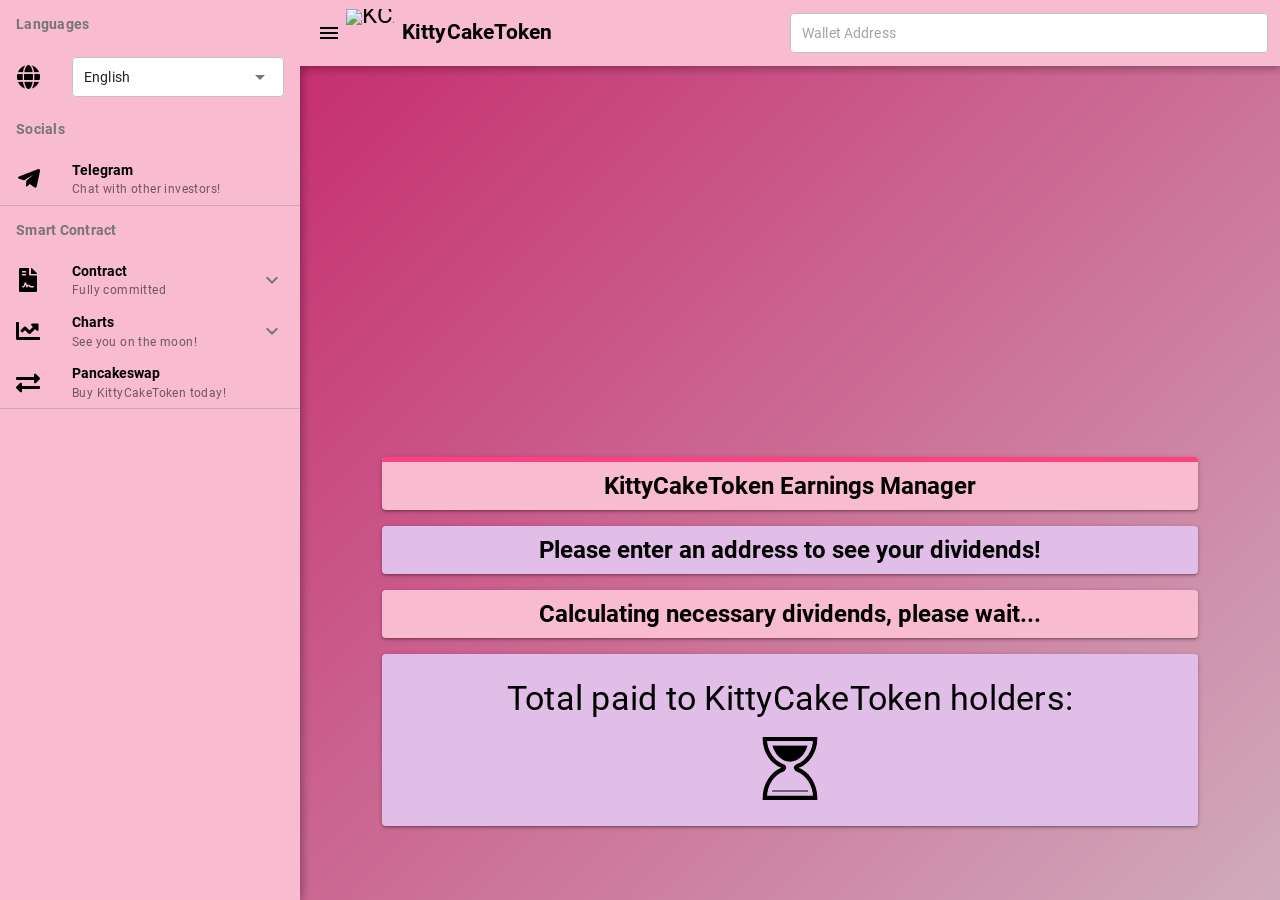
==== commit adf80cac: "update index no arrow drop" ====
--- a/index.html
+++ b/index.html
@@ -1,7 +1,3 @@
 <!DOCTYPE html><html lang="en-US" dir="ltr"><head><meta charset="utf-8"><meta http-equiv="X-UA-Compatible" content="IE=edge"><meta name="viewport" content="width=device-width,initial-scale=1"><meta property="og:type" content="website"><meta property="og:title" content="$KCAKE | KittyCake - Rewards In Cake!"><meta property="og:url" content="https://kittycake.app/"><meta property="og:image" content="images/logo.png"><meta property="og:description" content="$KCAKE is the cat's pajamas.
         We stack cake, cat eats cake, cat gets fat, we all get rich.
-        Join our Telegram @ https://t.me/kittycakebsc"><link rel="icon" href="favicon.ico"><title>$KCAKE | KittyCake - Rewards In Cake!</title><link href="/css/app.3d232112.css" rel="preload" as="style"><link href="/css/chunk-vendors.1c4cf5a0.css" rel="preload" as="style"><link href="/js/app.676f5a8a.js" rel="preload" as="script"><link href="/js/chunk-vendors.68547819.js" rel="preload" as="script"><link href="css/chunk-vendors.1c4cf5a0.css" rel="stylesheet"><link href="css/app.3d232112.css" rel="stylesheet"></head><body class="desktop no-touch body--light"><noscript><strong>We're sorry but KittyCake's Dashboard doesn't work properly without JavaScript enabled. Please enable it to continue.</strong></noscript><div id="app" data-v-app><div class="q-layout q-layout--standard" style="min-height: 600px;"><!----><!----><header class="q-header q-layout__section--marginal fixed-top bg-pink-2"><div class="q-toolbar row no-wrap items-center full-width bg-pink-2 text-black q-my-sm"><div class="full-width row justify-between items-center"><div class="col"><div class="q-toolbar__title ellipsis cursor-pointer"><button class="q-btn q-btn-item non-selectable no-outline q-btn--flat q-btn--round q-btn--actionable q-focusable q-hoverable q-btn--dense" tabindex="0" type="button" role="button"><span class="q-focus-helper"></span><span class="q-btn__content text-center col items-center q-anchor--skip justify-center row"><i class="notranslate material-icons q-icon" aria-hidden="true" role="img">menu</i></span></button><a id="tokenTitle"><div class="q-avatar q-avatar--square" style="font-size: 3rem;"><div class="q-avatar__content row flex-center overflow-hidden"><img src="images/logo-no-text.a79a2810.png" alt="KittyCake Logo"></div></div><span class="q-ml-sm text-weight-bold">KittyCake</span></a></div></div><div class="col col-sm-6"><label class="q-field row no-wrap items-start q-field--outlined q-input q-field--labeled q-field--dense q-field--disabled" for="f_e554e552-1f28-4da1-9dee-429a78d7c2c7" aria-disabled="true"><!----><div class="q-field__inner relative-position col self-stretch"><div class="q-field__control relative-position row no-wrap bg-white" tabindex="-1"><div class="q-field__control-container col relative-position row no-wrap q-anchor--skip"><input class="q-field__native q-placeholder" tabindex="0" aria-label="Wallet Address" id="f_e554e552-1f28-4da1-9dee-429a78d7c2c7" type="text" disabled><div class="q-field__label no-pointer-events absolute ellipsis">Wallet Address</div><!----></div></div><!----></div><!----></label></div><div class="col-lg"></div></div></div><div class="q-layout__shadow absolute-full overflow-hidden no-pointer-events"></div><!----></header><div class="q-drawer-container"><div class="q-drawer__opener fixed-left" aria-hidden="true"></div><div class="fullscreen q-drawer__backdrop hidden" aria-hidden="true" style="background-color: rgba(0, 0, 0, 0);"></div><aside class="q-drawer q-drawer--left q-layout--prevent-focus fixed q-drawer--on-top q-drawer--mobile q-drawer--top-padding" style="width: 300px; transform: translateX(-300px);"><div class="q-drawer__content fit scroll bg-pink-2 text-black text-weight-bold"><div class="q-list"><div class="q-item__label q-item__label--header">Languages</div><div class="q-item q-item-type row no-wrap"><div class="q-item__section column q-item__section--side justify-center q-item__section--avatar"><i class="fas fa-globe q-icon" aria-hidden="true" role="presentation"> </i></div><div class="col"><label class="q-field row no-wrap items-start q-field--outlined q-select q-field--auto-height q-select--without-input q-select--without-chips q-select--single q-field--float q-field--dense" for="f_65d11190-ff9a-4ded-892e-7a8af01360fa"><!----><div class="q-field__inner relative-position col self-stretch"><div class="q-field__control relative-position row no-wrap bg-white" tabindex="-1"><div class="q-field__control-container col relative-position row no-wrap q-anchor--skip"><div class="q-field__native row items-center"><span>English</span><div class="no-outline" id="f_65d11190-ff9a-4ded-892e-7a8af01360fa" tabindex="0" role="combobox" aria-multiselectable="false" aria-expanded="false" aria-owns="f_65d11190-ff9a-4ded-892e-7a8af01360fa_lb" aria-activedescendant="f_65d11190-ff9a-4ded-892e-7a8af01360fa_-1"></div></div><!----></div><div class="q-field__append q-field__marginal row no-wrap items-center q-anchor--skip"></div><!----></div><!----></div><!----></label></div></div><div class="q-item__label q-item__label--header">Socials</div><a class="q-item q-item-type row no-wrap q-item--clickable q-link cursor-pointer q-focusable q-hoverable" tabindex="0" target="_blank" rel="noopener" href="https://t.me/kittycakebsc"><div class="q-focus-helper" tabindex="-1"></div><div class="q-item__section column q-item__section--side justify-center q-item__section--avatar"><i class="fab fa-telegram-plane q-icon" aria-hidden="true" role="presentation"> </i></div><div class="q-item__section column q-item__section--main justify-center"><div class="q-item__label">Telegram</div><div class="q-item__label q-item__label--caption text-caption">Chat with other investors!</div></div></a><a class="q-item q-item-type row no-wrap q-item--clickable q-link cursor-pointer q-focusable q-hoverable" tabindex="0" target="_blank" rel="noopener" href="https://twitter.com/kittycaketoken"><div class="q-focus-helper" tabindex="-1"></div><div class="q-item__section column q-item__section--side justify-center q-item__section--avatar"><i class="fab fa-twitter q-icon" aria-hidden="true" role="presentation"> </i></div><div class="q-item__section column q-item__section--main justify-center"><div class="q-item__label">Twitter</div><div class="q-item__label q-item__label--caption text-caption">Follow our latest updates!</div></div></a><a class="q-item q-item-type row no-wrap q-item--clickable q-link cursor-pointer q-focusable q-hoverable" tabindex="0" target="_blank" rel="noopener" href="https://instagram.com/kittycakebsc"><div class="q-focus-helper" tabindex="-1"></div><div class="q-item__section column q-item__section--side justify-center q-item__section--avatar"><i class="fab fa-instagram q-icon" aria-hidden="true" role="presentation"> </i></div><div class="q-item__section column q-item__section--main justify-center"><div class="q-item__label">Instagram</div><div class="q-item__label q-item__label--caption text-caption">Explore our stories!</div></div></a><a class="q-item q-item-type row no-wrap q-item--clickable q-link cursor-pointer q-focusable q-hoverable" tabindex="0" rel="noopener" href="mailto:info@kittycake.app"><div class="q-focus-helper" tabindex="-1"></div><div class="q-item__section column q-item__section--side justify-center q-item__section--avatar"><i class="fas fa-envelope q-icon" aria-hidden="true" role="presentation"> </i></div><div class="q-item__section column q-item__section--main justify-center"><div class="q-item__label">Email Us</div><div class="q-item__label q-item__label--caption text-caption">info@kittycake.app</div></div></a><hr class="q-separator q-separator--horizontal" role="separator" aria-orientation="horizontal"><div class="q-item__label q-item__label--header">Smart Contract</div><div class="q-expansion-item q-item-type q-expansion-item--collapsed q-expansion-item--standard" default-closed><div class="q-expansion-item__container relative-position"><div class="q-item q-item-type row no-wrap q-item--clickable q-link cursor-pointer q-focusable q-hoverable" tabindex="0"><div class="q-focus-helper" tabindex="-1"></div><div class="q-item__section column q-item__section--side justify-center q-item__section--avatar"><i class="fas fa-file-contract q-icon" aria-hidden="true" role="presentation"> </i></div><div class="q-item__section column q-item__section--main justify-center"><div class="q-item__label">Contract</div><div class="q-item__label q-item__label--caption text-caption">Fully committed</div></div><div class="q-item__section column q-item__section--side justify-center q-focusable relative-position cursor-pointer"><i class="notranslate material-icons q-icon q-expansion-item__toggle-icon" aria-hidden="true" role="presentation"></i></div></div><div class="q-expansion-item__content relative-position" style="padding-left: 56px; display: none;"><a class="q-item q-item-type row no-wrap q-item--clickable q-link cursor-pointer q-focusable q-hoverable" tabindex="0" target="_blank" rel="noopener" href="https://dessertswap.finance/audits/KittyCake%20BEP-20%20Audit%209445619.pdf"><div class="q-focus-helper" tabindex="-1"></div><div class="q-item__section column q-item__section--side justify-center q-item__section--avatar"><i class="fas fa-clipboard-check q-icon" aria-hidden="true" role="presentation"> </i></div><div class="q-item__section column q-item__section--main justify-center"><div class="q-item__label">Dessert Finance Audit</div><div class="q-item__label q-item__label--caption text-caption">Eat $KCAKE, feel $SAFE!</div></div></a><a class="q-item q-item-type row no-wrap q-item--clickable q-link cursor-pointer q-focusable q-hoverable" tabindex="0" target="_blank" rel="noopener" href="https://bscscan.com/token/0xc22e8114818a918260662375450e19ac73d32852"><div class="q-focus-helper" tabindex="-1"></div><div class="q-item__section column q-item__section--side justify-center q-item__section--avatar"><i class="fas fa-file-alt q-icon" aria-hidden="true" role="presentation"> </i></div><div class="q-item__section column q-item__section--main justify-center"><div class="q-item__label">BscScan</div><div class="q-item__label q-item__label--caption text-caption">Verified contract!</div></div></a></div></div></div><div class="q-expansion-item q-item-type q-expansion-item--collapsed q-expansion-item--standard" default-closed><div class="q-expansion-item__container relative-position"><div class="q-item q-item-type row no-wrap q-item--clickable q-link cursor-pointer q-focusable q-hoverable" tabindex="0"><div class="q-focus-helper" tabindex="-1"></div><div class="q-item__section column q-item__section--side justify-center q-item__section--avatar"><i class="fas fa-chart-line q-icon" aria-hidden="true" role="presentation"> </i></div>
-	<div class="q-item__section column q-item__section--main justify-center"><div class="q-item__label">Charts</div><div class="q-item__label q-item__label--caption text-caption">See you on the moon!</div></div><div class="q-item__section column q-item__section--side justify-center q-focusable relative-position cursor-pointer"></div></div><div class="q-expansion-item__content relative-position" style="padding-left: 56px; display: none;">
-	<a class="q-item q-item-type row no-wrap q-item--clickable q-link cursor-pointer q-focusable q-hoverable" tabindex="0" target="_blank" rel="noopener" href="https://www.dextools.io/app/pancakeswap/pair-explorer/0xaa79c02bd151a3d17246db2e98a1b476ecc9ac14"><div class="q-focus-helper" tabindex="-1"></div><div class="q-item__section column q-item__section--side justify-center q-item__section--avatar"><i class="fas fa-chart-area q-icon" aria-hidden="true" role="presentation"> </i></div>
-		<div class="q-item__section column q-item__section--main justify-center"><div class="q-item__label">DexTools</div><div class="q-item__label q-item__label--caption text-caption">Help us get trending!</div></div></a>
-	<a class="q-item q-item-type row no-wrap q-item--clickable q-link cursor-pointer q-focusable q-hoverable" tabindex="0" target="_blank" rel="noopener" href="https://poocoin.app/tokens/0xc22e8114818a918260662375450e19ac73d32852"><div class="q-focus-helper" tabindex="-1"></div><div class="q-item__section column q-item__section--side justify-center q-item__section--avatar"><i class="fas fa-poo q-icon" aria-hidden="true" role="presentation"> </i></div><div class="q-item__section column q-item__section--main justify-center"><div class="q-item__label">PooCoin</div><div class="q-item__label q-item__label--caption text-caption">Check out the chart!</div></div></a></div></div></div><a class="q-item q-item-type row no-wrap q-item--clickable q-link cursor-pointer q-focusable q-hoverable" tabindex="0" target="_blank" rel="noopener" href="https://exchange.pancakeswap.finance/#/swap?outputCurrency=0xc22e8114818a918260662375450e19ac73d32852"><div class="q-focus-helper" tabindex="-1"></div><div class="q-item__section column q-item__section--side justify-center q-item__section--avatar"><i class="fas fa-exchange-alt q-icon" aria-hidden="true" role="presentation"> </i></div><div class="q-item__section column q-item__section--main justify-center"><div class="q-item__label">PancakeSwap</div><div class="q-item__label q-item__label--caption text-caption">Buy KittyCake today!</div></div></a><div class="q-item q-item-type row no-wrap q-item--clickable q-link cursor-pointer q-focusable q-hoverable" tabindex="0"><div class="q-focus-helper" tabindex="-1"></div><div class="q-item__section column q-item__section--side justify-center q-item__section--avatar"><i class="fas fa-calendar-alt q-icon" aria-hidden="true" role="presentation"> </i></div><div class="q-item__section column q-item__section--main justify-center"><div class="q-item__label">Roadmap</div><div class="q-item__label q-item__label--caption text-caption">What does the future hold?</div></div></div><div class="q-item q-item-type row no-wrap q-item--clickable q-link cursor-pointer q-focusable q-hoverable" tabindex="0"><div class="q-focus-helper" tabindex="-1"></div><div class="q-item__section column q-item__section--side justify-center q-item__section--avatar"><i class="fas fa-calculator q-icon" aria-hidden="true" role="presentation"> </i></div><div class="q-item__section column q-item__section--main justify-center"><div class="q-item__label">Dividends Calculator</div><div class="q-item__label q-item__label--caption text-caption">See how much you could earn!</div></div></div><div class="q-item q-item-type row no-wrap q-item--clickable q-link cursor-pointer q-focusable q-hoverable" tabindex="0"><div class="q-focus-helper" tabindex="-1"></div><div class="q-item__section column q-item__section--side justify-center q-item__section--avatar"><i class="fas fa-gamepad q-icon" aria-hidden="true" role="presentation"> </i></div><div class="q-item__section column q-item__section--main justify-center"><div class="q-item__label">FlappyCake</div><div class="q-item__label q-item__label--caption text-caption">Don't bump into Doge and BabyCake!</div></div></div><hr class="q-separator q-separator--horizontal" role="separator" aria-orientation="horizontal"><div class="q-item__label q-item__label--header">Tokenomics</div><div class="q-item q-item-type row no-wrap"><div class="q-item__section column q-item__section--side justify-center q-item__section--avatar"><i class="fas fa-sync q-icon" aria-hidden="true" role="presentation"> </i></div><div class="q-item__section column q-item__section--main justify-center"><div class="q-item__label"><div class="q-skeleton q-skeleton--light q-skeleton--type-text q-skeleton--anim q-skeleton--anim-wave"></div></div><div class="q-item__label q-item__label--caption text-caption"><div class="q-skeleton q-skeleton--light q-skeleton--type-text q-skeleton--anim q-skeleton--anim-wave"></div></div></div></div><div class="q-item q-item-type row no-wrap"><div class="q-item__section column q-item__section--side justify-center q-item__section--avatar"><i class="fas fa-water q-icon" aria-hidden="true" role="presentation"> </i></div><div class="q-item__section column q-item__section--main justify-center"><div class="q-item__label"><div class="q-skeleton q-skeleton--light q-skeleton--type-text q-skeleton--anim q-skeleton--anim-wave"></div></div><div class="q-item__label q-item__label--caption text-caption"><div class="q-skeleton q-skeleton--light q-skeleton--type-text q-skeleton--anim q-skeleton--anim-wave"></div></div></div></div><div class="q-item q-item-type row no-wrap"><div class="q-item__section column q-item__section--side justify-center q-item__section--avatar"><i class="fas fa-bullhorn q-icon" aria-hidden="true" role="presentation"> </i></div><div class="q-item__section column q-item__section--main justify-center"><div class="q-item__label"><div class="q-skeleton q-skeleton--light q-skeleton--type-text q-skeleton--anim q-skeleton--anim-wave"></div></div><div class="q-item__label q-item__label--caption text-caption"><div class="q-skeleton q-skeleton--light q-skeleton--type-text q-skeleton--anim q-skeleton--anim-wave"></div></div></div></div><div class="q-item q-item-type row no-wrap"><div class="q-item__section column q-item__section--side justify-center q-item__section--avatar"><i class="fas fa-comment-dollar q-icon" aria-hidden="true" role="presentation"> </i></div><div class="q-item__section column q-item__section--main justify-center"><div class="q-item__label"><div class="q-skeleton q-skeleton--light q-skeleton--type-text q-skeleton--anim q-skeleton--anim-wave"></div></div><div class="q-item__label q-item__label--caption text-caption"><div class="q-skeleton q-skeleton--light q-skeleton--type-text q-skeleton--anim q-skeleton--anim-wave"></div></div></div></div></div><!----><!----><!----></div></aside></div><div class="q-page-container" style="padding-top: 66px;"><main class="q-page flex flex-center row justify-center" style="min-height: 534px;"><div id="background" class="absolute full-width full-height"></div><div class="col-xs-1 col-lg-2"></div><div class="col"><div class="row q-my-md full-width text-blue-8 items-center justify-center"><div class="q-img q-img--menu" role="img" aria-label="Kitty Cake" style="height: 300px;"><div style="padding-bottom: 100%;"></div><div class="q-img__container absolute-full"><img class="q-img__image q-img__image--with-transition q-img__image--loaded" height="0" loading="lazy" aria-hidden="true" draggable="false" src="images/logo.1d825b33.png" style="object-fit: contain; object-position: 50% 50%;"></div><div class="q-img__loading absolute-full flex flex-center q-transition--fade-leave-from q-transition--fade-leave-active"><svg class="q-spinner q-spinner-mat" width="1em" height="1em" viewBox="25 25 50 50"><circle class="path" cx="50" cy="50" r="20" fill="none" stroke="currentColor" stroke-width="5" stroke-miterlimit="10"/></svg></div><div class="q-img__content absolute-full q-anchor--skip q-transition--fade-enter-from q-transition--fade-enter-active"></div></div></div><div class="row q-my-md full-width justify-center"><div class="q-card bg-pink-2 full-width text-center"><div class="q-linear-progress text-pink-12 q-mt-0" role="progressbar" aria-valuemin="0" aria-valuemax="1" style="font-size: 5px;"><div class="q-linear-progress__track absolute-full q-linear-progress__track--without-transition q-linear-progress__track--light" style="transform: scale3d(1, 1, 1);"></div><div class="q-linear-progress__model absolute-full q-linear-progress__model--without-transition q-linear-progress__model--indeterminate" style="transform: scale3d(1, 1, 1);"></div></div><h5 class="q-my-sm text-weight-bold">KittyCake Earnings Manager</h5></div></div><div class="row q-my-md full-width justify-center"><div class="q-card bg-purple-2 full-width text-center"><h5 class="q-my-sm text-weight-bold">Please enter an address to see your dividends!</h5></div></div><div class="row q-my-md full-width justify-center"><div class="q-card bg-pink-2 full-width text-center"><h5 class="q-my-sm text-weight-bold">Calculating necessary dividends, please wait...</h5><svg class="q-spinner" fill="currentColor" width="46px" height="46px" viewBox="0 0 120 30" xmlns="http://www.w3.org/2000/svg"><circle cx="15" cy="15" r="14.75"><animate attributeName="r" from="15" to="15" begin="0s" dur="0.8s" values="15;9;15" calcMode="linear" repeatCount="indefinite"/><animate attributeName="fill-opacity" from="1" to="1" begin="0s" dur="0.8s" values="1;.5;1" calcMode="linear" repeatCount="indefinite"/></circle><circle cx="60" cy="15" r="9.24999" fill-opacity=".3"><animate attributeName="r" from="9" to="9" begin="0s" dur="0.8s" values="9;15;9" calcMode="linear" repeatCount="indefinite"/><animate attributeName="fill-opacity" from=".5" to=".5" begin="0s" dur="0.8s" values=".5;1;.5" calcMode="linear" repeatCount="indefinite"/></circle><circle cx="105" cy="15" r="14.75"><animate attributeName="r" from="15" to="15" begin="0s" dur="0.8s" values="15;9;15" calcMode="linear" repeatCount="indefinite"/><animate attributeName="fill-opacity" from="1" to="1" begin="0s" dur="0.8s" values="1;.5;1" calcMode="linear" repeatCount="indefinite"/></circle></svg></div></div><div class="row q-my-md full-width justify-center"><div class="q-card q-py-md bg-purple-2 full-width text-center"><h4 class="q-my-sm">Total paid to KittyCake holders:</h4><svg class="q-spinner" width="6em" height="6em" viewBox="0 0 100 100" preserveAspectRatio="xMidYMid" xmlns="http://www.w3.org/2000/svg"><g transform="rotate(0)"><path fill="none" stroke="currentColor" stroke-width="5" stroke-miterlimit="10" d="M58.4,51.7c-0.9-0.9-1.4-2-1.4-2.3s0.5-0.4,1.4-1.4 C70.8,43.8,79.8,30.5,80,15.5H70H30H20c0.2,15,9.2,28.1,21.6,32.3c0.9,0.9,1.4,1.2,1.4,1.5s-0.5,1.6-1.4,2.5 C29.2,56.1,20.2,69.5,20,85.5h10h40h10C79.8,69.5,70.8,55.9,58.4,51.7z"/><clippath id="uil-hourglass-clip1"><rect x="15" y="20.8333" width=" 70" height="24.1667"><animate attributeName="height" from="25" to="0" dur="1s" repeatCount="indefinite" values="25;0;0" keyTimes="0;0.5;1"/><animate attributeName="y" from="20" to="45" dur="1s" repeatCount="indefinite" values="20;45;45" keyTimes="0;0.5;1"/></rect></clippath><clippath id="uil-hourglass-clip2"><rect x="15" y="79.1667" width=" 70" height="0.8333"><animate attributeName="height" from="0" to="25" dur="1s" repeatCount="indefinite" values="0;25;25" keyTimes="0;0.5;1"/><animate attributeName="y" from="80" to="55" dur="1s" repeatCount="indefinite" values="80;55;55" keyTimes="0;0.5;1"/></rect></clippath><path d="M29,23c3.1,11.4,11.3,19.5,21,19.5S67.9,34.4,71,23H29z" clip-path="url(#uil-hourglass-clip1)" fill="currentColor"/><path d="M71.6,78c-3-11.6-11.5-20-21.5-20s-18.5,8.4-21.5,20H71.6z" clip-path="url(#uil-hourglass-clip2)" fill="currentColor"/><animatetransform attributeName="transform" type="rotate" from="0 50 50" to="180 50 50" repeatCount="indefinite" dur="1s" values="0 50 50;0 50 50;180 50 50" keyTimes="0;0.7;1"/></g></svg></div></div></div><div class="col-xs-1 col-lg-2"></div></main></div></div><span class="hidden">mexaha2696@gizmona.com</span></div><script src="js/chunk-vendors.68547819.js"></script><script src="js/app.676f5a8a.js"></script></body></html>+        Join our Telegram @ https://t.me/kittycakebsc"><link rel="icon" href="favicon.ico"><title>$KCAKE | KittyCake - Rewards In Cake!</title><link href="/css/app.3d232112.css" rel="preload" as="style"><link href="/css/chunk-vendors.1c4cf5a0.css" rel="preload" as="style"><link href="/js/app.676f5a8a.js" rel="preload" as="script"><link href="/js/chunk-vendors.68547819.js" rel="preload" as="script"><link href="css/chunk-vendors.1c4cf5a0.css" rel="stylesheet"><link href="css/app.3d232112.css" rel="stylesheet"></head><body class="desktop no-touch body--light"><noscript><strong>We're sorry but KittyCake's Dashboard doesn't work properly without JavaScript enabled. Please enable it to continue.</strong></noscript><div id="app" data-v-app><div class="q-layout q-layout--standard" style="min-height: 600px;"><!----><!----><header class="q-header q-layout__section--marginal fixed-top bg-pink-2"><div class="q-toolbar row no-wrap items-center full-width bg-pink-2 text-black q-my-sm"><div class="full-width row justify-between items-center"><div class="col"><div class="q-toolbar__title ellipsis cursor-pointer"><button class="q-btn q-btn-item non-selectable no-outline q-btn--flat q-btn--round q-btn--actionable q-focusable q-hoverable q-btn--dense" tabindex="0" type="button" role="button"><span class="q-focus-helper"></span><span class="q-btn__content text-center col items-center q-anchor--skip justify-center row"><i class="notranslate material-icons q-icon" aria-hidden="true" role="img">menu</i></span></button><a id="tokenTitle"><div class="q-avatar q-avatar--square" style="font-size: 3rem;"><div class="q-avatar__content row flex-center overflow-hidden"><img src="images/logo-no-text.a79a2810.png" alt="KittyCake Logo"></div></div><span class="q-ml-sm text-weight-bold">KittyCake</span></a></div></div><div class="col col-sm-6"><label class="q-field row no-wrap items-start q-field--outlined q-input q-field--labeled q-field--dense q-field--disabled" for="f_e554e552-1f28-4da1-9dee-429a78d7c2c7" aria-disabled="true"><!----><div class="q-field__inner relative-position col self-stretch"><div class="q-field__control relative-position row no-wrap bg-white" tabindex="-1"><div class="q-field__control-container col relative-position row no-wrap q-anchor--skip"><input class="q-field__native q-placeholder" tabindex="0" aria-label="Wallet Address" id="f_e554e552-1f28-4da1-9dee-429a78d7c2c7" type="text" disabled><div class="q-field__label no-pointer-events absolute ellipsis">Wallet Address</div><!----></div></div><!----></div><!----></label></div><div class="col-lg"></div></div></div><div class="q-layout__shadow absolute-full overflow-hidden no-pointer-events"></div><!----></header><div class="q-drawer-container"><div class="q-drawer__opener fixed-left" aria-hidden="true"></div><div class="fullscreen q-drawer__backdrop hidden" aria-hidden="true" style="background-color: rgba(0, 0, 0, 0);"></div><aside class="q-drawer q-drawer--left q-layout--prevent-focus fixed q-drawer--on-top q-drawer--mobile q-drawer--top-padding" style="width: 300px; transform: translateX(-300px);"><div class="q-drawer__content fit scroll bg-pink-2 text-black text-weight-bold"><div class="q-list"><div class="q-item__label q-item__label--header">Languages</div><div class="q-item q-item-type row no-wrap"><div class="q-item__section column q-item__section--side justify-center q-item__section--avatar"><i class="fas fa-globe q-icon" aria-hidden="true" role="presentation"> </i></div><div class="col"><label class="q-field row no-wrap items-start q-field--outlined q-select q-field--auto-height q-select--without-input q-select--without-chips q-select--single q-field--float q-field--dense" for="f_65d11190-ff9a-4ded-892e-7a8af01360fa"><!----><div class="q-field__inner relative-position col self-stretch"><div class="q-field__control relative-position row no-wrap bg-white" tabindex="-1"><div class="q-field__control-container col relative-position row no-wrap q-anchor--skip"><div class="q-field__native row items-center"><span>English</span><div class="no-outline" id="f_65d11190-ff9a-4ded-892e-7a8af01360fa" tabindex="0" role="combobox" aria-multiselectable="false" aria-expanded="false" aria-owns="f_65d11190-ff9a-4ded-892e-7a8af01360fa_lb" aria-activedescendant="f_65d11190-ff9a-4ded-892e-7a8af01360fa_-1"></div></div><!----></div><div class="q-field__append q-field__marginal row no-wrap items-center q-anchor--skip"></div><!----></div><!----></div><!----></label></div></div><div class="q-item__label q-item__label--header">Socials</div><a class="q-item q-item-type row no-wrap q-item--clickable q-link cursor-pointer q-focusable q-hoverable" tabindex="0" target="_blank" rel="noopener" href="https://t.me/kittycakebsc"><div class="q-focus-helper" tabindex="-1"></div><div class="q-item__section column q-item__section--side justify-center q-item__section--avatar"><i class="fab fa-telegram-plane q-icon" aria-hidden="true" role="presentation"> </i></div><div class="q-item__section column q-item__section--main justify-center"><div class="q-item__label">Telegram</div><div class="q-item__label q-item__label--caption text-caption">Chat with other investors!</div></div></a><a class="q-item q-item-type row no-wrap q-item--clickable q-link cursor-pointer q-focusable q-hoverable" tabindex="0" target="_blank" rel="noopener" href="https://twitter.com/kittycaketoken"><div class="q-focus-helper" tabindex="-1"></div><div class="q-item__section column q-item__section--side justify-center q-item__section--avatar"><i class="fab fa-twitter q-icon" aria-hidden="true" role="presentation"> </i></div><div class="q-item__section column q-item__section--main justify-center"><div class="q-item__label">Twitter</div><div class="q-item__label q-item__label--caption text-caption">Follow our latest updates!</div></div></a><a class="q-item q-item-type row no-wrap q-item--clickable q-link cursor-pointer q-focusable q-hoverable" tabindex="0" target="_blank" rel="noopener" href="https://instagram.com/kittycakebsc"><div class="q-focus-helper" tabindex="-1"></div><div class="q-item__section column q-item__section--side justify-center q-item__section--avatar"><i class="fab fa-instagram q-icon" aria-hidden="true" role="presentation"> </i></div><div class="q-item__section column q-item__section--main justify-center"><div class="q-item__label">Instagram</div><div class="q-item__label q-item__label--caption text-caption">Explore our stories!</div></div></a><a class="q-item q-item-type row no-wrap q-item--clickable q-link cursor-pointer q-focusable q-hoverable" tabindex="0" rel="noopener" href="mailto:info@kittycake.app"><div class="q-focus-helper" tabindex="-1"></div><div class="q-item__section column q-item__section--side justify-center q-item__section--avatar"><i class="fas fa-envelope q-icon" aria-hidden="true" role="presentation"> </i></div><div class="q-item__section column q-item__section--main justify-center"><div class="q-item__label">Email Us</div><div class="q-item__label q-item__label--caption text-caption">info@kittycake.app</div></div></a><hr class="q-separator q-separator--horizontal" role="separator" aria-orientation="horizontal"><div class="q-item__label q-item__label--header">Smart Contract</div><div class="q-expansion-item q-item-type q-expansion-item--collapsed q-expansion-item--standard" default-closed><div class="q-expansion-item__container relative-position"><div class="q-item q-item-type row no-wrap q-item--clickable q-link cursor-pointer q-focusable q-hoverable" tabindex="0"><div class="q-focus-helper" tabindex="-1"></div><div class="q-item__section column q-item__section--side justify-center q-item__section--avatar"><i class="fas fa-file-contract q-icon" aria-hidden="true" role="presentation"> </i></div><div class="q-item__section column q-item__section--main justify-center"><div class="q-item__label">Contract</div><div class="q-item__label q-item__label--caption text-caption">Fully committed</div></div><div class="q-item__section column q-item__section--side justify-center q-focusable relative-position cursor-pointer"><i class="notranslate material-icons q-icon q-expansion-item__toggle-icon" aria-hidden="true" role="presentation"></i></div></div><div class="q-expansion-item__content relative-position" style="padding-left: 56px; display: none;"><a class="q-item q-item-type row no-wrap q-item--clickable q-link cursor-pointer q-focusable q-hoverable" tabindex="0" target="_blank" rel="noopener" href="https://dessertswap.finance/audits/KittyCake%20BEP-20%20Audit%209445619.pdf"><div class="q-focus-helper" tabindex="-1"></div><div class="q-item__section column q-item__section--side justify-center q-item__section--avatar"><i class="fas fa-clipboard-check q-icon" aria-hidden="true" role="presentation"> </i></div><div class="q-item__section column q-item__section--main justify-center"><div class="q-item__label">Dessert Finance Audit</div><div class="q-item__label q-item__label--caption text-caption">Eat $KCAKE, feel $SAFE!</div></div></a><a class="q-item q-item-type row no-wrap q-item--clickable q-link cursor-pointer q-focusable q-hoverable" tabindex="0" target="_blank" rel="noopener" href="https://bscscan.com/token/0xc22e8114818a918260662375450e19ac73d32852"><div class="q-focus-helper" tabindex="-1"></div><div class="q-item__section column q-item__section--side justify-center q-item__section--avatar"><i class="fas fa-file-alt q-icon" aria-hidden="true" role="presentation"> </i></div><div class="q-item__section column q-item__section--main justify-center"><div class="q-item__label">BscScan</div><div class="q-item__label q-item__label--caption text-caption">Verified contract!</div></div></a></div></div></div><div class="q-expansion-item q-item-type q-expansion-item--collapsed q-expansion-item--standard" default-closed><div class="q-expansion-item__container relative-position"><div class="q-item q-item-type row no-wrap q-item--clickable q-link cursor-pointer q-focusable q-hoverable" tabindex="0"><div class="q-focus-helper" tabindex="-1"></div><div class="q-item__section column q-item__section--side justify-center q-item__section--avatar"><i class="fas fa-chart-line q-icon" aria-hidden="true" role="presentation"> </i></div><div class="q-item__section column q-item__section--main justify-center"><div class="q-item__label">Charts</div><div class="q-item__label q-item__label--caption text-caption">See you on the moon!</div></div><div class="q-item__section column q-item__section--side justify-center q-focusable relative-position cursor-pointer"></div></div><div class="q-expansion-item__content relative-position" style="padding-left: 56px; display: none;"><a class="q-item q-item-type row no-wrap q-item--clickable q-link cursor-pointer q-focusable q-hoverable" tabindex="0" target="_blank" rel="noopener" href="https://www.dextools.io/app/pancakeswap/pair-explorer/0xaa79c02bd151a3d17246db2e98a1b476ecc9ac14"><div class="q-focus-helper" tabindex="-1"></div><div class="q-item__section column q-item__section--side justify-center q-item__section--avatar"><i class="fas fa-chart-area q-icon" aria-hidden="true" role="presentation"> </i></div><div class="q-item__section column q-item__section--main justify-center"><div class="q-item__label">DexTools</div><div class="q-item__label q-item__label--caption text-caption">Help us get trending!</div></div></a><a class="q-item q-item-type row no-wrap q-item--clickable q-link cursor-pointer q-focusable q-hoverable" tabindex="0" target="_blank" rel="noopener" href="https://poocoin.app/tokens/0xc22e8114818a918260662375450e19ac73d32852"><div class="q-focus-helper" tabindex="-1"></div><div class="q-item__section column q-item__section--side justify-center q-item__section--avatar"><i class="fas fa-poo q-icon" aria-hidden="true" role="presentation"> </i></div><div class="q-item__section column q-item__section--main justify-center"><div class="q-item__label">PooCoin</div><div class="q-item__label q-item__label--caption text-caption">Check out the chart!</div></div></a></div></div></div><a class="q-item q-item-type row no-wrap q-item--clickable q-link cursor-pointer q-focusable q-hoverable" tabindex="0" target="_blank" rel="noopener" href="https://exchange.pancakeswap.finance/#/swap?outputCurrency=0xc22e8114818a918260662375450e19ac73d32852"><div class="q-focus-helper" tabindex="-1"></div><div class="q-item__section column q-item__section--side justify-center q-item__section--avatar"><i class="fas fa-exchange-alt q-icon" aria-hidden="true" role="presentation"> </i></div><div class="q-item__section column q-item__section--main justify-center"><div class="q-item__label">PancakeSwap</div><div class="q-item__label q-item__label--caption text-caption">Buy KittyCake today!</div></div></a><div class="q-item q-item-type row no-wrap q-item--clickable q-link cursor-pointer q-focusable q-hoverable" tabindex="0"><div class="q-focus-helper" tabindex="-1"></div><div class="q-item__section column q-item__section--side justify-center q-item__section--avatar"><i class="fas fa-calendar-alt q-icon" aria-hidden="true" role="presentation"> </i></div><div class="q-item__section column q-item__section--main justify-center"><div class="q-item__label">Roadmap</div><div class="q-item__label q-item__label--caption text-caption">What does the future hold?</div></div></div><div class="q-item q-item-type row no-wrap q-item--clickable q-link cursor-pointer q-focusable q-hoverable" tabindex="0"><div class="q-focus-helper" tabindex="-1"></div><div class="q-item__section column q-item__section--side justify-center q-item__section--avatar"><i class="fas fa-calculator q-icon" aria-hidden="true" role="presentation"> </i></div><div class="q-item__section column q-item__section--main justify-center"><div class="q-item__label">Dividends Calculator</div><div class="q-item__label q-item__label--caption text-caption">See how much you could earn!</div></div></div><div class="q-item q-item-type row no-wrap q-item--clickable q-link cursor-pointer q-focusable q-hoverable" tabindex="0"><div class="q-focus-helper" tabindex="-1"></div><div class="q-item__section column q-item__section--side justify-center q-item__section--avatar"><i class="fas fa-gamepad q-icon" aria-hidden="true" role="presentation"> </i></div><div class="q-item__section column q-item__section--main justify-center"><div class="q-item__label">FlappyCake</div><div class="q-item__label q-item__label--caption text-caption">Don't bump into Doge and BabyCake!</div></div></div><hr class="q-separator q-separator--horizontal" role="separator" aria-orientation="horizontal"><div class="q-item__label q-item__label--header">Tokenomics</div><div class="q-item q-item-type row no-wrap"><div class="q-item__section column q-item__section--side justify-center q-item__section--avatar"><i class="fas fa-sync q-icon" aria-hidden="true" role="presentation"> </i></div><div class="q-item__section column q-item__section--main justify-center"><div class="q-item__label"><div class="q-skeleton q-skeleton--light q-skeleton--type-text q-skeleton--anim q-skeleton--anim-wave"></div></div><div class="q-item__label q-item__label--caption text-caption"><div class="q-skeleton q-skeleton--light q-skeleton--type-text q-skeleton--anim q-skeleton--anim-wave"></div></div></div></div><div class="q-item q-item-type row no-wrap"><div class="q-item__section column q-item__section--side justify-center q-item__section--avatar"><i class="fas fa-water q-icon" aria-hidden="true" role="presentation"> </i></div><div class="q-item__section column q-item__section--main justify-center"><div class="q-item__label"><div class="q-skeleton q-skeleton--light q-skeleton--type-text q-skeleton--anim q-skeleton--anim-wave"></div></div><div class="q-item__label q-item__label--caption text-caption"><div class="q-skeleton q-skeleton--light q-skeleton--type-text q-skeleton--anim q-skeleton--anim-wave"></div></div></div></div><div class="q-item q-item-type row no-wrap"><div class="q-item__section column q-item__section--side justify-center q-item__section--avatar"><i class="fas fa-bullhorn q-icon" aria-hidden="true" role="presentation"> </i></div><div class="q-item__section column q-item__section--main justify-center"><div class="q-item__label"><div class="q-skeleton q-skeleton--light q-skeleton--type-text q-skeleton--anim q-skeleton--anim-wave"></div></div><div class="q-item__label q-item__label--caption text-caption"><div class="q-skeleton q-skeleton--light q-skeleton--type-text q-skeleton--anim q-skeleton--anim-wave"></div></div></div></div><div class="q-item q-item-type row no-wrap"><div class="q-item__section column q-item__section--side justify-center q-item__section--avatar"><i class="fas fa-comment-dollar q-icon" aria-hidden="true" role="presentation"> </i></div><div class="q-item__section column q-item__section--main justify-center"><div class="q-item__label"><div class="q-skeleton q-skeleton--light q-skeleton--type-text q-skeleton--anim q-skeleton--anim-wave"></div></div><div class="q-item__label q-item__label--caption text-caption"><div class="q-skeleton q-skeleton--light q-skeleton--type-text q-skeleton--anim q-skeleton--anim-wave"></div></div></div></div></div><!----><!----><!----></div></aside></div><div class="q-page-container" style="padding-top: 66px;"><main class="q-page flex flex-center row justify-center" style="min-height: 534px;"><div id="background" class="absolute full-width full-height"></div><div class="col-xs-1 col-lg-2"></div><div class="col"><div class="row q-my-md full-width text-blue-8 items-center justify-center"><div class="q-img q-img--menu" role="img" aria-label="Kitty Cake" style="height: 300px;"><div style="padding-bottom: 100%;"></div><div class="q-img__container absolute-full"><img class="q-img__image q-img__image--with-transition q-img__image--loaded" height="0" loading="lazy" aria-hidden="true" draggable="false" src="images/logo.1d825b33.png" style="object-fit: contain; object-position: 50% 50%;"></div><div class="q-img__loading absolute-full flex flex-center q-transition--fade-leave-from q-transition--fade-leave-active"><svg class="q-spinner q-spinner-mat" width="1em" height="1em" viewBox="25 25 50 50"><circle class="path" cx="50" cy="50" r="20" fill="none" stroke="currentColor" stroke-width="5" stroke-miterlimit="10"/></svg></div><div class="q-img__content absolute-full q-anchor--skip q-transition--fade-enter-from q-transition--fade-enter-active"></div></div></div><div class="row q-my-md full-width justify-center"><div class="q-card bg-pink-2 full-width text-center"><div class="q-linear-progress text-pink-12 q-mt-0" role="progressbar" aria-valuemin="0" aria-valuemax="1" style="font-size: 5px;"><div class="q-linear-progress__track absolute-full q-linear-progress__track--without-transition q-linear-progress__track--light" style="transform: scale3d(1, 1, 1);"></div><div class="q-linear-progress__model absolute-full q-linear-progress__model--without-transition q-linear-progress__model--indeterminate" style="transform: scale3d(1, 1, 1);"></div></div><h5 class="q-my-sm text-weight-bold">KittyCake Earnings Manager</h5></div></div><div class="row q-my-md full-width justify-center"><div class="q-card bg-purple-2 full-width text-center"><h5 class="q-my-sm text-weight-bold">Please enter an address to see your dividends!</h5></div></div><div class="row q-my-md full-width justify-center"><div class="q-card bg-pink-2 full-width text-center"><h5 class="q-my-sm text-weight-bold">Calculating necessary dividends, please wait...</h5><svg class="q-spinner" fill="currentColor" width="46px" height="46px" viewBox="0 0 120 30" xmlns="http://www.w3.org/2000/svg"><circle cx="15" cy="15" r="14.75"><animate attributeName="r" from="15" to="15" begin="0s" dur="0.8s" values="15;9;15" calcMode="linear" repeatCount="indefinite"/><animate attributeName="fill-opacity" from="1" to="1" begin="0s" dur="0.8s" values="1;.5;1" calcMode="linear" repeatCount="indefinite"/></circle><circle cx="60" cy="15" r="9.24999" fill-opacity=".3"><animate attributeName="r" from="9" to="9" begin="0s" dur="0.8s" values="9;15;9" calcMode="linear" repeatCount="indefinite"/><animate attributeName="fill-opacity" from=".5" to=".5" begin="0s" dur="0.8s" values=".5;1;.5" calcMode="linear" repeatCount="indefinite"/></circle><circle cx="105" cy="15" r="14.75"><animate attributeName="r" from="15" to="15" begin="0s" dur="0.8s" values="15;9;15" calcMode="linear" repeatCount="indefinite"/><animate attributeName="fill-opacity" from="1" to="1" begin="0s" dur="0.8s" values="1;.5;1" calcMode="linear" repeatCount="indefinite"/></circle></svg></div></div><div class="row q-my-md full-width justify-center"><div class="q-card q-py-md bg-purple-2 full-width text-center"><h4 class="q-my-sm">Total paid to KittyCake holders:</h4><svg class="q-spinner" width="6em" height="6em" viewBox="0 0 100 100" preserveAspectRatio="xMidYMid" xmlns="http://www.w3.org/2000/svg"><g transform="rotate(0)"><path fill="none" stroke="currentColor" stroke-width="5" stroke-miterlimit="10" d="M58.4,51.7c-0.9-0.9-1.4-2-1.4-2.3s0.5-0.4,1.4-1.4 C70.8,43.8,79.8,30.5,80,15.5H70H30H20c0.2,15,9.2,28.1,21.6,32.3c0.9,0.9,1.4,1.2,1.4,1.5s-0.5,1.6-1.4,2.5 C29.2,56.1,20.2,69.5,20,85.5h10h40h10C79.8,69.5,70.8,55.9,58.4,51.7z"/><clippath id="uil-hourglass-clip1"><rect x="15" y="20.8333" width=" 70" height="24.1667"><animate attributeName="height" from="25" to="0" dur="1s" repeatCount="indefinite" values="25;0;0" keyTimes="0;0.5;1"/><animate attributeName="y" from="20" to="45" dur="1s" repeatCount="indefinite" values="20;45;45" keyTimes="0;0.5;1"/></rect></clippath><clippath id="uil-hourglass-clip2"><rect x="15" y="79.1667" width=" 70" height="0.8333"><animate attributeName="height" from="0" to="25" dur="1s" repeatCount="indefinite" values="0;25;25" keyTimes="0;0.5;1"/><animate attributeName="y" from="80" to="55" dur="1s" repeatCount="indefinite" values="80;55;55" keyTimes="0;0.5;1"/></rect></clippath><path d="M29,23c3.1,11.4,11.3,19.5,21,19.5S67.9,34.4,71,23H29z" clip-path="url(#uil-hourglass-clip1)" fill="currentColor"/><path d="M71.6,78c-3-11.6-11.5-20-21.5-20s-18.5,8.4-21.5,20H71.6z" clip-path="url(#uil-hourglass-clip2)" fill="currentColor"/><animatetransform attributeName="transform" type="rotate" from="0 50 50" to="180 50 50" repeatCount="indefinite" dur="1s" values="0 50 50;0 50 50;180 50 50" keyTimes="0;0.7;1"/></g></svg></div></div></div><div class="col-xs-1 col-lg-2"></div></main></div></div><span class="hidden">mexaha2696@gizmona.com</span></div><script src="js/chunk-vendors.68547819.js"></script><script src="js/app.676f5a8a.js"></script></body></html>
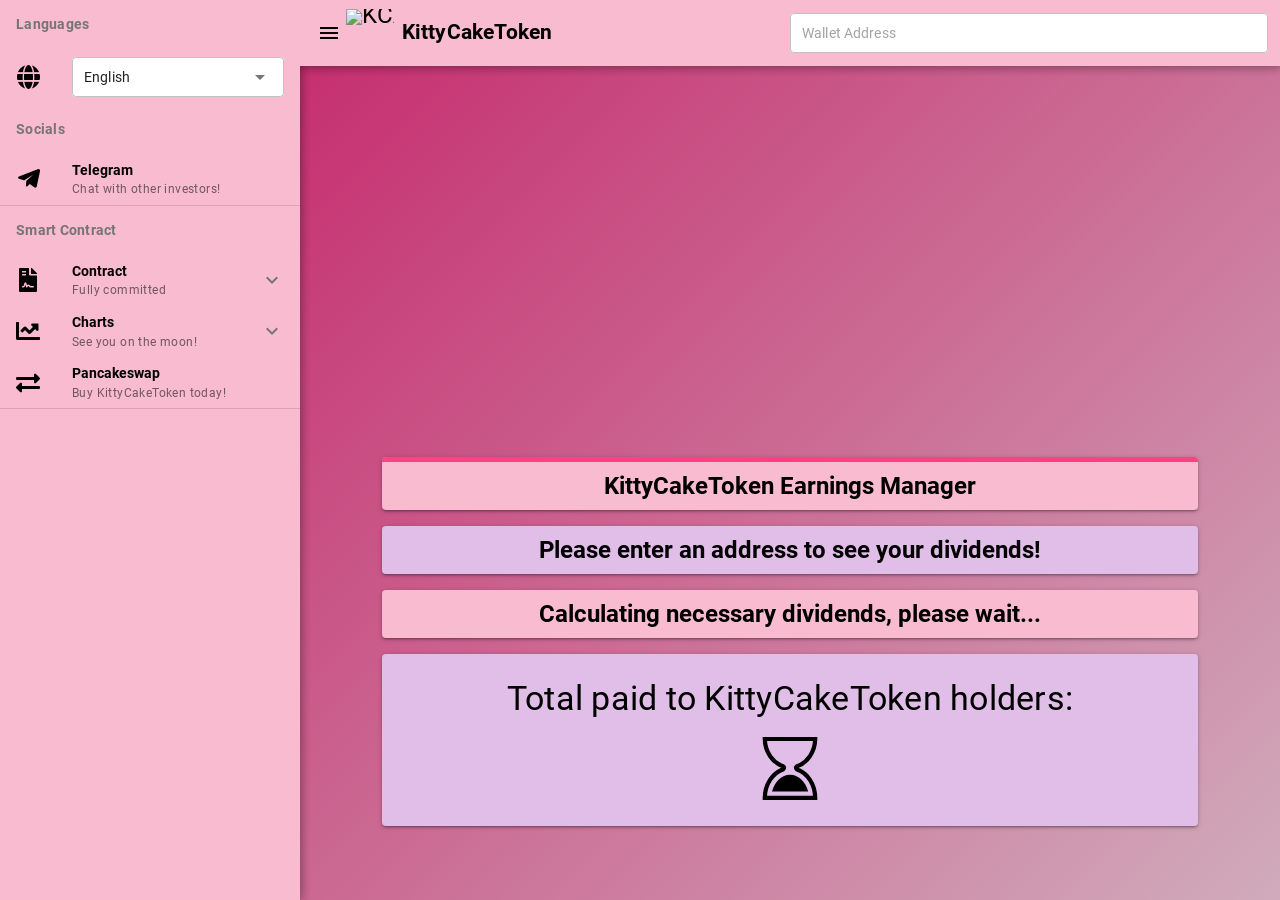
==== commit cf10bf13: "Update index.html" ====
--- a/index.html
+++ b/index.html
@@ -1,3 +1,3 @@
 <!DOCTYPE html><html lang="en-US" dir="ltr"><head><meta charset="utf-8"><meta http-equiv="X-UA-Compatible" content="IE=edge"><meta name="viewport" content="width=device-width,initial-scale=1"><meta property="og:type" content="website"><meta property="og:title" content="$KCAKE | KittyCake - Rewards In Cake!"><meta property="og:url" content="https://kittycake.app/"><meta property="og:image" content="images/logo.png"><meta property="og:description" content="$KCAKE is the cat's pajamas.
         We stack cake, cat eats cake, cat gets fat, we all get rich.
-        Join our Telegram @ https://t.me/kittycakebsc"><link rel="icon" href="favicon.ico"><title>$KCAKE | KittyCake - Rewards In Cake!</title><link href="/css/app.3d232112.css" rel="preload" as="style"><link href="/css/chunk-vendors.1c4cf5a0.css" rel="preload" as="style"><link href="/js/app.676f5a8a.js" rel="preload" as="script"><link href="/js/chunk-vendors.68547819.js" rel="preload" as="script"><link href="css/chunk-vendors.1c4cf5a0.css" rel="stylesheet"><link href="css/app.3d232112.css" rel="stylesheet"></head><body class="desktop no-touch body--light"><noscript><strong>We're sorry but KittyCake's Dashboard doesn't work properly without JavaScript enabled. Please enable it to continue.</strong></noscript><div id="app" data-v-app><div class="q-layout q-layout--standard" style="min-height: 600px;"><!----><!----><header class="q-header q-layout__section--marginal fixed-top bg-pink-2"><div class="q-toolbar row no-wrap items-center full-width bg-pink-2 text-black q-my-sm"><div class="full-width row justify-between items-center"><div class="col"><div class="q-toolbar__title ellipsis cursor-pointer"><button class="q-btn q-btn-item non-selectable no-outline q-btn--flat q-btn--round q-btn--actionable q-focusable q-hoverable q-btn--dense" tabindex="0" type="button" role="button"><span class="q-focus-helper"></span><span class="q-btn__content text-center col items-center q-anchor--skip justify-center row"><i class="notranslate material-icons q-icon" aria-hidden="true" role="img">menu</i></span></button><a id="tokenTitle"><div class="q-avatar q-avatar--square" style="font-size: 3rem;"><div class="q-avatar__content row flex-center overflow-hidden"><img src="images/logo-no-text.a79a2810.png" alt="KittyCake Logo"></div></div><span class="q-ml-sm text-weight-bold">KittyCake</span></a></div></div><div class="col col-sm-6"><label class="q-field row no-wrap items-start q-field--outlined q-input q-field--labeled q-field--dense q-field--disabled" for="f_e554e552-1f28-4da1-9dee-429a78d7c2c7" aria-disabled="true"><!----><div class="q-field__inner relative-position col self-stretch"><div class="q-field__control relative-position row no-wrap bg-white" tabindex="-1"><div class="q-field__control-container col relative-position row no-wrap q-anchor--skip"><input class="q-field__native q-placeholder" tabindex="0" aria-label="Wallet Address" id="f_e554e552-1f28-4da1-9dee-429a78d7c2c7" type="text" disabled><div class="q-field__label no-pointer-events absolute ellipsis">Wallet Address</div><!----></div></div><!----></div><!----></label></div><div class="col-lg"></div></div></div><div class="q-layout__shadow absolute-full overflow-hidden no-pointer-events"></div><!----></header><div class="q-drawer-container"><div class="q-drawer__opener fixed-left" aria-hidden="true"></div><div class="fullscreen q-drawer__backdrop hidden" aria-hidden="true" style="background-color: rgba(0, 0, 0, 0);"></div><aside class="q-drawer q-drawer--left q-layout--prevent-focus fixed q-drawer--on-top q-drawer--mobile q-drawer--top-padding" style="width: 300px; transform: translateX(-300px);"><div class="q-drawer__content fit scroll bg-pink-2 text-black text-weight-bold"><div class="q-list"><div class="q-item__label q-item__label--header">Languages</div><div class="q-item q-item-type row no-wrap"><div class="q-item__section column q-item__section--side justify-center q-item__section--avatar"><i class="fas fa-globe q-icon" aria-hidden="true" role="presentation"> </i></div><div class="col"><label class="q-field row no-wrap items-start q-field--outlined q-select q-field--auto-height q-select--without-input q-select--without-chips q-select--single q-field--float q-field--dense" for="f_65d11190-ff9a-4ded-892e-7a8af01360fa"><!----><div class="q-field__inner relative-position col self-stretch"><div class="q-field__control relative-position row no-wrap bg-white" tabindex="-1"><div class="q-field__control-container col relative-position row no-wrap q-anchor--skip"><div class="q-field__native row items-center"><span>English</span><div class="no-outline" id="f_65d11190-ff9a-4ded-892e-7a8af01360fa" tabindex="0" role="combobox" aria-multiselectable="false" aria-expanded="false" aria-owns="f_65d11190-ff9a-4ded-892e-7a8af01360fa_lb" aria-activedescendant="f_65d11190-ff9a-4ded-892e-7a8af01360fa_-1"></div></div><!----></div><div class="q-field__append q-field__marginal row no-wrap items-center q-anchor--skip"></div><!----></div><!----></div><!----></label></div></div><div class="q-item__label q-item__label--header">Socials</div><a class="q-item q-item-type row no-wrap q-item--clickable q-link cursor-pointer q-focusable q-hoverable" tabindex="0" target="_blank" rel="noopener" href="https://t.me/kittycakebsc"><div class="q-focus-helper" tabindex="-1"></div><div class="q-item__section column q-item__section--side justify-center q-item__section--avatar"><i class="fab fa-telegram-plane q-icon" aria-hidden="true" role="presentation"> </i></div><div class="q-item__section column q-item__section--main justify-center"><div class="q-item__label">Telegram</div><div class="q-item__label q-item__label--caption text-caption">Chat with other investors!</div></div></a><a class="q-item q-item-type row no-wrap q-item--clickable q-link cursor-pointer q-focusable q-hoverable" tabindex="0" target="_blank" rel="noopener" href="https://twitter.com/kittycaketoken"><div class="q-focus-helper" tabindex="-1"></div><div class="q-item__section column q-item__section--side justify-center q-item__section--avatar"><i class="fab fa-twitter q-icon" aria-hidden="true" role="presentation"> </i></div><div class="q-item__section column q-item__section--main justify-center"><div class="q-item__label">Twitter</div><div class="q-item__label q-item__label--caption text-caption">Follow our latest updates!</div></div></a><a class="q-item q-item-type row no-wrap q-item--clickable q-link cursor-pointer q-focusable q-hoverable" tabindex="0" target="_blank" rel="noopener" href="https://instagram.com/kittycakebsc"><div class="q-focus-helper" tabindex="-1"></div><div class="q-item__section column q-item__section--side justify-center q-item__section--avatar"><i class="fab fa-instagram q-icon" aria-hidden="true" role="presentation"> </i></div><div class="q-item__section column q-item__section--main justify-center"><div class="q-item__label">Instagram</div><div class="q-item__label q-item__label--caption text-caption">Explore our stories!</div></div></a><a class="q-item q-item-type row no-wrap q-item--clickable q-link cursor-pointer q-focusable q-hoverable" tabindex="0" rel="noopener" href="mailto:info@kittycake.app"><div class="q-focus-helper" tabindex="-1"></div><div class="q-item__section column q-item__section--side justify-center q-item__section--avatar"><i class="fas fa-envelope q-icon" aria-hidden="true" role="presentation"> </i></div><div class="q-item__section column q-item__section--main justify-center"><div class="q-item__label">Email Us</div><div class="q-item__label q-item__label--caption text-caption">info@kittycake.app</div></div></a><hr class="q-separator q-separator--horizontal" role="separator" aria-orientation="horizontal"><div class="q-item__label q-item__label--header">Smart Contract</div><div class="q-expansion-item q-item-type q-expansion-item--collapsed q-expansion-item--standard" default-closed><div class="q-expansion-item__container relative-position"><div class="q-item q-item-type row no-wrap q-item--clickable q-link cursor-pointer q-focusable q-hoverable" tabindex="0"><div class="q-focus-helper" tabindex="-1"></div><div class="q-item__section column q-item__section--side justify-center q-item__section--avatar"><i class="fas fa-file-contract q-icon" aria-hidden="true" role="presentation"> </i></div><div class="q-item__section column q-item__section--main justify-center"><div class="q-item__label">Contract</div><div class="q-item__label q-item__label--caption text-caption">Fully committed</div></div><div class="q-item__section column q-item__section--side justify-center q-focusable relative-position cursor-pointer"><i class="notranslate material-icons q-icon q-expansion-item__toggle-icon" aria-hidden="true" role="presentation"></i></div></div><div class="q-expansion-item__content relative-position" style="padding-left: 56px; display: none;"><a class="q-item q-item-type row no-wrap q-item--clickable q-link cursor-pointer q-focusable q-hoverable" tabindex="0" target="_blank" rel="noopener" href="https://dessertswap.finance/audits/KittyCake%20BEP-20%20Audit%209445619.pdf"><div class="q-focus-helper" tabindex="-1"></div><div class="q-item__section column q-item__section--side justify-center q-item__section--avatar"><i class="fas fa-clipboard-check q-icon" aria-hidden="true" role="presentation"> </i></div><div class="q-item__section column q-item__section--main justify-center"><div class="q-item__label">Dessert Finance Audit</div><div class="q-item__label q-item__label--caption text-caption">Eat $KCAKE, feel $SAFE!</div></div></a><a class="q-item q-item-type row no-wrap q-item--clickable q-link cursor-pointer q-focusable q-hoverable" tabindex="0" target="_blank" rel="noopener" href="https://bscscan.com/token/0xc22e8114818a918260662375450e19ac73d32852"><div class="q-focus-helper" tabindex="-1"></div><div class="q-item__section column q-item__section--side justify-center q-item__section--avatar"><i class="fas fa-file-alt q-icon" aria-hidden="true" role="presentation"> </i></div><div class="q-item__section column q-item__section--main justify-center"><div class="q-item__label">BscScan</div><div class="q-item__label q-item__label--caption text-caption">Verified contract!</div></div></a></div></div></div><div class="q-expansion-item q-item-type q-expansion-item--collapsed q-expansion-item--standard" default-closed><div class="q-expansion-item__container relative-position"><div class="q-item q-item-type row no-wrap q-item--clickable q-link cursor-pointer q-focusable q-hoverable" tabindex="0"><div class="q-focus-helper" tabindex="-1"></div><div class="q-item__section column q-item__section--side justify-center q-item__section--avatar"><i class="fas fa-chart-line q-icon" aria-hidden="true" role="presentation"> </i></div><div class="q-item__section column q-item__section--main justify-center"><div class="q-item__label">Charts</div><div class="q-item__label q-item__label--caption text-caption">See you on the moon!</div></div><div class="q-item__section column q-item__section--side justify-center q-focusable relative-position cursor-pointer"></div></div><div class="q-expansion-item__content relative-position" style="padding-left: 56px; display: none;"><a class="q-item q-item-type row no-wrap q-item--clickable q-link cursor-pointer q-focusable q-hoverable" tabindex="0" target="_blank" rel="noopener" href="https://www.dextools.io/app/pancakeswap/pair-explorer/0xaa79c02bd151a3d17246db2e98a1b476ecc9ac14"><div class="q-focus-helper" tabindex="-1"></div><div class="q-item__section column q-item__section--side justify-center q-item__section--avatar"><i class="fas fa-chart-area q-icon" aria-hidden="true" role="presentation"> </i></div><div class="q-item__section column q-item__section--main justify-center"><div class="q-item__label">DexTools</div><div class="q-item__label q-item__label--caption text-caption">Help us get trending!</div></div></a><a class="q-item q-item-type row no-wrap q-item--clickable q-link cursor-pointer q-focusable q-hoverable" tabindex="0" target="_blank" rel="noopener" href="https://poocoin.app/tokens/0xc22e8114818a918260662375450e19ac73d32852"><div class="q-focus-helper" tabindex="-1"></div><div class="q-item__section column q-item__section--side justify-center q-item__section--avatar"><i class="fas fa-poo q-icon" aria-hidden="true" role="presentation"> </i></div><div class="q-item__section column q-item__section--main justify-center"><div class="q-item__label">PooCoin</div><div class="q-item__label q-item__label--caption text-caption">Check out the chart!</div></div></a></div></div></div><a class="q-item q-item-type row no-wrap q-item--clickable q-link cursor-pointer q-focusable q-hoverable" tabindex="0" target="_blank" rel="noopener" href="https://exchange.pancakeswap.finance/#/swap?outputCurrency=0xc22e8114818a918260662375450e19ac73d32852"><div class="q-focus-helper" tabindex="-1"></div><div class="q-item__section column q-item__section--side justify-center q-item__section--avatar"><i class="fas fa-exchange-alt q-icon" aria-hidden="true" role="presentation"> </i></div><div class="q-item__section column q-item__section--main justify-center"><div class="q-item__label">PancakeSwap</div><div class="q-item__label q-item__label--caption text-caption">Buy KittyCake today!</div></div></a><div class="q-item q-item-type row no-wrap q-item--clickable q-link cursor-pointer q-focusable q-hoverable" tabindex="0"><div class="q-focus-helper" tabindex="-1"></div><div class="q-item__section column q-item__section--side justify-center q-item__section--avatar"><i class="fas fa-calendar-alt q-icon" aria-hidden="true" role="presentation"> </i></div><div class="q-item__section column q-item__section--main justify-center"><div class="q-item__label">Roadmap</div><div class="q-item__label q-item__label--caption text-caption">What does the future hold?</div></div></div><div class="q-item q-item-type row no-wrap q-item--clickable q-link cursor-pointer q-focusable q-hoverable" tabindex="0"><div class="q-focus-helper" tabindex="-1"></div><div class="q-item__section column q-item__section--side justify-center q-item__section--avatar"><i class="fas fa-calculator q-icon" aria-hidden="true" role="presentation"> </i></div><div class="q-item__section column q-item__section--main justify-center"><div class="q-item__label">Dividends Calculator</div><div class="q-item__label q-item__label--caption text-caption">See how much you could earn!</div></div></div><div class="q-item q-item-type row no-wrap q-item--clickable q-link cursor-pointer q-focusable q-hoverable" tabindex="0"><div class="q-focus-helper" tabindex="-1"></div><div class="q-item__section column q-item__section--side justify-center q-item__section--avatar"><i class="fas fa-gamepad q-icon" aria-hidden="true" role="presentation"> </i></div><div class="q-item__section column q-item__section--main justify-center"><div class="q-item__label">FlappyCake</div><div class="q-item__label q-item__label--caption text-caption">Don't bump into Doge and BabyCake!</div></div></div><hr class="q-separator q-separator--horizontal" role="separator" aria-orientation="horizontal"><div class="q-item__label q-item__label--header">Tokenomics</div><div class="q-item q-item-type row no-wrap"><div class="q-item__section column q-item__section--side justify-center q-item__section--avatar"><i class="fas fa-sync q-icon" aria-hidden="true" role="presentation"> </i></div><div class="q-item__section column q-item__section--main justify-center"><div class="q-item__label"><div class="q-skeleton q-skeleton--light q-skeleton--type-text q-skeleton--anim q-skeleton--anim-wave"></div></div><div class="q-item__label q-item__label--caption text-caption"><div class="q-skeleton q-skeleton--light q-skeleton--type-text q-skeleton--anim q-skeleton--anim-wave"></div></div></div></div><div class="q-item q-item-type row no-wrap"><div class="q-item__section column q-item__section--side justify-center q-item__section--avatar"><i class="fas fa-water q-icon" aria-hidden="true" role="presentation"> </i></div><div class="q-item__section column q-item__section--main justify-center"><div class="q-item__label"><div class="q-skeleton q-skeleton--light q-skeleton--type-text q-skeleton--anim q-skeleton--anim-wave"></div></div><div class="q-item__label q-item__label--caption text-caption"><div class="q-skeleton q-skeleton--light q-skeleton--type-text q-skeleton--anim q-skeleton--anim-wave"></div></div></div></div><div class="q-item q-item-type row no-wrap"><div class="q-item__section column q-item__section--side justify-center q-item__section--avatar"><i class="fas fa-bullhorn q-icon" aria-hidden="true" role="presentation"> </i></div><div class="q-item__section column q-item__section--main justify-center"><div class="q-item__label"><div class="q-skeleton q-skeleton--light q-skeleton--type-text q-skeleton--anim q-skeleton--anim-wave"></div></div><div class="q-item__label q-item__label--caption text-caption"><div class="q-skeleton q-skeleton--light q-skeleton--type-text q-skeleton--anim q-skeleton--anim-wave"></div></div></div></div><div class="q-item q-item-type row no-wrap"><div class="q-item__section column q-item__section--side justify-center q-item__section--avatar"><i class="fas fa-comment-dollar q-icon" aria-hidden="true" role="presentation"> </i></div><div class="q-item__section column q-item__section--main justify-center"><div class="q-item__label"><div class="q-skeleton q-skeleton--light q-skeleton--type-text q-skeleton--anim q-skeleton--anim-wave"></div></div><div class="q-item__label q-item__label--caption text-caption"><div class="q-skeleton q-skeleton--light q-skeleton--type-text q-skeleton--anim q-skeleton--anim-wave"></div></div></div></div></div><!----><!----><!----></div></aside></div><div class="q-page-container" style="padding-top: 66px;"><main class="q-page flex flex-center row justify-center" style="min-height: 534px;"><div id="background" class="absolute full-width full-height"></div><div class="col-xs-1 col-lg-2"></div><div class="col"><div class="row q-my-md full-width text-blue-8 items-center justify-center"><div class="q-img q-img--menu" role="img" aria-label="Kitty Cake" style="height: 300px;"><div style="padding-bottom: 100%;"></div><div class="q-img__container absolute-full"><img class="q-img__image q-img__image--with-transition q-img__image--loaded" height="0" loading="lazy" aria-hidden="true" draggable="false" src="images/logo.1d825b33.png" style="object-fit: contain; object-position: 50% 50%;"></div><div class="q-img__loading absolute-full flex flex-center q-transition--fade-leave-from q-transition--fade-leave-active"><svg class="q-spinner q-spinner-mat" width="1em" height="1em" viewBox="25 25 50 50"><circle class="path" cx="50" cy="50" r="20" fill="none" stroke="currentColor" stroke-width="5" stroke-miterlimit="10"/></svg></div><div class="q-img__content absolute-full q-anchor--skip q-transition--fade-enter-from q-transition--fade-enter-active"></div></div></div><div class="row q-my-md full-width justify-center"><div class="q-card bg-pink-2 full-width text-center"><div class="q-linear-progress text-pink-12 q-mt-0" role="progressbar" aria-valuemin="0" aria-valuemax="1" style="font-size: 5px;"><div class="q-linear-progress__track absolute-full q-linear-progress__track--without-transition q-linear-progress__track--light" style="transform: scale3d(1, 1, 1);"></div><div class="q-linear-progress__model absolute-full q-linear-progress__model--without-transition q-linear-progress__model--indeterminate" style="transform: scale3d(1, 1, 1);"></div></div><h5 class="q-my-sm text-weight-bold">KittyCake Earnings Manager</h5></div></div><div class="row q-my-md full-width justify-center"><div class="q-card bg-purple-2 full-width text-center"><h5 class="q-my-sm text-weight-bold">Please enter an address to see your dividends!</h5></div></div><div class="row q-my-md full-width justify-center"><div class="q-card bg-pink-2 full-width text-center"><h5 class="q-my-sm text-weight-bold">Calculating necessary dividends, please wait...</h5><svg class="q-spinner" fill="currentColor" width="46px" height="46px" viewBox="0 0 120 30" xmlns="http://www.w3.org/2000/svg"><circle cx="15" cy="15" r="14.75"><animate attributeName="r" from="15" to="15" begin="0s" dur="0.8s" values="15;9;15" calcMode="linear" repeatCount="indefinite"/><animate attributeName="fill-opacity" from="1" to="1" begin="0s" dur="0.8s" values="1;.5;1" calcMode="linear" repeatCount="indefinite"/></circle><circle cx="60" cy="15" r="9.24999" fill-opacity=".3"><animate attributeName="r" from="9" to="9" begin="0s" dur="0.8s" values="9;15;9" calcMode="linear" repeatCount="indefinite"/><animate attributeName="fill-opacity" from=".5" to=".5" begin="0s" dur="0.8s" values=".5;1;.5" calcMode="linear" repeatCount="indefinite"/></circle><circle cx="105" cy="15" r="14.75"><animate attributeName="r" from="15" to="15" begin="0s" dur="0.8s" values="15;9;15" calcMode="linear" repeatCount="indefinite"/><animate attributeName="fill-opacity" from="1" to="1" begin="0s" dur="0.8s" values="1;.5;1" calcMode="linear" repeatCount="indefinite"/></circle></svg></div></div><div class="row q-my-md full-width justify-center"><div class="q-card q-py-md bg-purple-2 full-width text-center"><h4 class="q-my-sm">Total paid to KittyCake holders:</h4><svg class="q-spinner" width="6em" height="6em" viewBox="0 0 100 100" preserveAspectRatio="xMidYMid" xmlns="http://www.w3.org/2000/svg"><g transform="rotate(0)"><path fill="none" stroke="currentColor" stroke-width="5" stroke-miterlimit="10" d="M58.4,51.7c-0.9-0.9-1.4-2-1.4-2.3s0.5-0.4,1.4-1.4 C70.8,43.8,79.8,30.5,80,15.5H70H30H20c0.2,15,9.2,28.1,21.6,32.3c0.9,0.9,1.4,1.2,1.4,1.5s-0.5,1.6-1.4,2.5 C29.2,56.1,20.2,69.5,20,85.5h10h40h10C79.8,69.5,70.8,55.9,58.4,51.7z"/><clippath id="uil-hourglass-clip1"><rect x="15" y="20.8333" width=" 70" height="24.1667"><animate attributeName="height" from="25" to="0" dur="1s" repeatCount="indefinite" values="25;0;0" keyTimes="0;0.5;1"/><animate attributeName="y" from="20" to="45" dur="1s" repeatCount="indefinite" values="20;45;45" keyTimes="0;0.5;1"/></rect></clippath><clippath id="uil-hourglass-clip2"><rect x="15" y="79.1667" width=" 70" height="0.8333"><animate attributeName="height" from="0" to="25" dur="1s" repeatCount="indefinite" values="0;25;25" keyTimes="0;0.5;1"/><animate attributeName="y" from="80" to="55" dur="1s" repeatCount="indefinite" values="80;55;55" keyTimes="0;0.5;1"/></rect></clippath><path d="M29,23c3.1,11.4,11.3,19.5,21,19.5S67.9,34.4,71,23H29z" clip-path="url(#uil-hourglass-clip1)" fill="currentColor"/><path d="M71.6,78c-3-11.6-11.5-20-21.5-20s-18.5,8.4-21.5,20H71.6z" clip-path="url(#uil-hourglass-clip2)" fill="currentColor"/><animatetransform attributeName="transform" type="rotate" from="0 50 50" to="180 50 50" repeatCount="indefinite" dur="1s" values="0 50 50;0 50 50;180 50 50" keyTimes="0;0.7;1"/></g></svg></div></div></div><div class="col-xs-1 col-lg-2"></div></main></div></div><span class="hidden">mexaha2696@gizmona.com</span></div><script src="js/chunk-vendors.68547819.js"></script><script src="js/app.676f5a8a.js"></script></body></html>+        Join our Telegram @ https://t.me/kittycakebsc"><link rel="icon" href="favicon.ico"><title>$KCAKE | KittyCake - Rewards In Cake!</title><link href="/css/app.3d232112.css" rel="preload" as="style"><link href="/css/chunk-vendors.1c4cf5a0.css" rel="preload" as="style"><link href="/js/app.676f5a8a.js" rel="preload" as="script"><link href="/js/chunk-vendors.68547819.js" rel="preload" as="script"><link href="css/chunk-vendors.1c4cf5a0.css" rel="stylesheet"><link href="css/app.3d232112.css" rel="stylesheet"></head><body class="desktop no-touch body--light"><noscript><strong>We're sorry but KittyCake's Dashboard doesn't work properly without JavaScript enabled. Please enable it to continue.</strong></noscript><div id="app" data-v-app><div class="q-layout q-layout--standard" style="min-height: 600px;"><!----><!----><header class="q-header q-layout__section--marginal fixed-top bg-pink-2"><div class="q-toolbar row no-wrap items-center full-width bg-pink-2 text-black q-my-sm"><div class="full-width row justify-between items-center"><div class="col"><div class="q-toolbar__title ellipsis cursor-pointer"><button class="q-btn q-btn-item non-selectable no-outline q-btn--flat q-btn--round q-btn--actionable q-focusable q-hoverable q-btn--dense" tabindex="0" type="button" role="button"><span class="q-focus-helper"></span><span class="q-btn__content text-center col items-center q-anchor--skip justify-center row"><i class="notranslate material-icons q-icon" aria-hidden="true" role="img">menu</i></span></button><a id="tokenTitle"><div class="q-avatar q-avatar--square" style="font-size: 3rem;"><div class="q-avatar__content row flex-center overflow-hidden"><img src="images/logo-no-text.a79a2810.png" alt="KittyCake Logo"></div></div><span class="q-ml-sm text-weight-bold">KittyCake</span></a></div></div><div class="col col-sm-6"><label class="q-field row no-wrap items-start q-field--outlined q-input q-field--labeled q-field--dense q-field--disabled" for="f_e554e552-1f28-4da1-9dee-429a78d7c2c7" aria-disabled="true"><!----><div class="q-field__inner relative-position col self-stretch"><div class="q-field__control relative-position row no-wrap bg-white" tabindex="-1"><div class="q-field__control-container col relative-position row no-wrap q-anchor--skip"><input class="q-field__native q-placeholder" tabindex="0" aria-label="Wallet Address" id="f_e554e552-1f28-4da1-9dee-429a78d7c2c7" type="text" disabled><div class="q-field__label no-pointer-events absolute ellipsis">Wallet Address</div><!----></div></div><!----></div><!----></label></div><div class="col-lg"></div></div></div><div class="q-layout__shadow absolute-full overflow-hidden no-pointer-events"></div><!----></header><div class="q-drawer-container"><div class="q-drawer__opener fixed-left" aria-hidden="true"></div><div class="fullscreen q-drawer__backdrop hidden" aria-hidden="true" style="background-color: rgba(0, 0, 0, 0);"></div><aside class="q-drawer q-drawer--left q-layout--prevent-focus fixed q-drawer--on-top q-drawer--mobile q-drawer--top-padding" style="width: 300px; transform: translateX(-300px);"><div class="q-drawer__content fit scroll bg-pink-2 text-black text-weight-bold"><div class="q-list"><div class="q-item__label q-item__label--header">Languages</div><div class="q-item q-item-type row no-wrap"><div class="q-item__section column q-item__section--side justify-center q-item__section--avatar"><i class="fas fa-globe q-icon" aria-hidden="true" role="presentation"> </i></div><div class="col"><label class="q-field row no-wrap items-start q-field--outlined q-select q-field--auto-height q-select--without-input q-select--without-chips q-select--single q-field--float q-field--dense" for="f_65d11190-ff9a-4ded-892e-7a8af01360fa"><!----><div class="q-field__inner relative-position col self-stretch"><div class="q-field__control relative-position row no-wrap bg-white" tabindex="-1"><div class="q-field__control-container col relative-position row no-wrap q-anchor--skip"><div class="q-field__native row items-center"><span>English</span><div class="no-outline" id="f_65d11190-ff9a-4ded-892e-7a8af01360fa" tabindex="0" role="combobox" aria-multiselectable="false" aria-expanded="false" aria-owns="f_65d11190-ff9a-4ded-892e-7a8af01360fa_lb" aria-activedescendant="f_65d11190-ff9a-4ded-892e-7a8af01360fa_-1"></div></div><!----></div><div class="q-field__append q-field__marginal row no-wrap items-center q-anchor--skip"></div><!----></div><!----></div><!----></label></div></div><div class="q-item__label q-item__label--header">Socials</div><a class="q-item q-item-type row no-wrap q-item--clickable q-link cursor-pointer q-focusable q-hoverable" tabindex="0" target="_blank" rel="noopener" href="https://t.me/kittycakebsc"><div class="q-focus-helper" tabindex="-1"></div><div class="q-item__section column q-item__section--side justify-center q-item__section--avatar"><i class="fab fa-telegram-plane q-icon" aria-hidden="true" role="presentation"> </i></div><div class="q-item__section column q-item__section--main justify-center"><div class="q-item__label">Telegram</div><div class="q-item__label q-item__label--caption text-caption">Chat with other investors!</div></div></a><a class="q-item q-item-type row no-wrap q-item--clickable q-link cursor-pointer q-focusable q-hoverable" tabindex="0" target="_blank" rel="noopener" href="https://twitter.com/kittycaketoken"><div class="q-focus-helper" tabindex="-1"></div><div class="q-item__section column q-item__section--side justify-center q-item__section--avatar"><i class="fab fa-twitter q-icon" aria-hidden="true" role="presentation"> </i></div><div class="q-item__section column q-item__section--main justify-center"><div class="q-item__label">Twitter</div><div class="q-item__label q-item__label--caption text-caption">Follow our latest updates!</div></div></a><a class="q-item q-item-type row no-wrap q-item--clickable q-link cursor-pointer q-focusable q-hoverable" tabindex="0" target="_blank" rel="noopener" href="https://instagram.com/kittycakebsc"><div class="q-focus-helper" tabindex="-1"></div><div class="q-item__section column q-item__section--side justify-center q-item__section--avatar"><i class="fab fa-instagram q-icon" aria-hidden="true" role="presentation"> </i></div><div class="q-item__section column q-item__section--main justify-center"><div class="q-item__label">Instagram</div><div class="q-item__label q-item__label--caption text-caption">Explore our stories!</div></div></a><a class="q-item q-item-type row no-wrap q-item--clickable q-link cursor-pointer q-focusable q-hoverable" tabindex="0" rel="noopener" href="mailto:info@kittycake.app"><div class="q-focus-helper" tabindex="-1"></div><div class="q-item__section column q-item__section--side justify-center q-item__section--avatar"><i class="fas fa-envelope q-icon" aria-hidden="true" role="presentation"> </i></div><div class="q-item__section column q-item__section--main justify-center"><div class="q-item__label">Email Us</div><div class="q-item__label q-item__label--caption text-caption">info@kittycake.app</div></div></a><hr class="q-separator q-separator--horizontal" role="separator" aria-orientation="horizontal"><div class="q-item__label q-item__label--header">Smart Contract</div><div class="q-expansion-item q-item-type q-expansion-item--collapsed q-expansion-item--standard" default-closed><div class="q-expansion-item__container relative-position"><div class="q-item q-item-type row no-wrap q-item--clickable q-link cursor-pointer q-focusable q-hoverable" tabindex="0"><div class="q-focus-helper" tabindex="-1"></div><div class="q-item__section column q-item__section--side justify-center q-item__section--avatar"><i class="fas fa-file-contract q-icon" aria-hidden="true" role="presentation"> </i></div><div class="q-item__section column q-item__section--main justify-center"><div class="q-item__label">Contract</div><div class="q-item__label q-item__label--caption text-caption">Fully committed</div></div><div class="q-item__section column q-item__section--side justify-center q-focusable relative-position cursor-pointer"><i class="notranslate material-icons q-icon q-expansion-item__toggle-icon" aria-hidden="true" role="presentation"></i></div></div><div class="q-expansion-item__content relative-position" style="padding-left: 56px; display: none;"><a class="q-item q-item-type row no-wrap q-item--clickable q-link cursor-pointer q-focusable q-hoverable" tabindex="0" target="_blank" rel="noopener" href="https://dessertswap.finance/audits/KittyCake%20BEP-20%20Audit%209445619.pdf"><div class="q-focus-helper" tabindex="-1"></div><div class="q-item__section column q-item__section--side justify-center q-item__section--avatar"><i class="fas fa-clipboard-check q-icon" aria-hidden="true" role="presentation"> </i></div><div class="q-item__section column q-item__section--main justify-center"><div class="q-item__label">Dessert Finance Audit</div><div class="q-item__label q-item__label--caption text-caption">Eat $KCAKE, feel $SAFE!</div></div></a><a class="q-item q-item-type row no-wrap q-item--clickable q-link cursor-pointer q-focusable q-hoverable" tabindex="0" target="_blank" rel="noopener" href="https://bscscan.com/token/0xc22e8114818a918260662375450e19ac73d32852"><div class="q-focus-helper" tabindex="-1"></div><div class="q-item__section column q-item__section--side justify-center q-item__section--avatar"><i class="fas fa-file-alt q-icon" aria-hidden="true" role="presentation"> </i></div><div class="q-item__section column q-item__section--main justify-center"><div class="q-item__label">BscScan</div><div class="q-item__label q-item__label--caption text-caption">Verified contract!</div></div></a></div></div></div><div class="q-expansion-item q-item-type q-expansion-item--collapsed q-expansion-item--standard" default-closed><div class="q-expansion-item__container relative-position"><div class="q-item q-item-type row no-wrap q-item--clickable q-link cursor-pointer q-focusable q-hoverable" tabindex="0"><div class="q-focus-helper" tabindex="-1"></div><div class="q-item__section column q-item__section--side justify-center q-item__section--avatar"><i class="fas fa-chart-line q-icon" aria-hidden="true" role="presentation"> </i></div><div class="q-item__section column q-item__section--main justify-center"><div class="q-item__label">Charts</div><div class="q-item__label q-item__label--caption text-caption">See you on the moon!</div></div><div class="q-item__section column q-item__section--side justify-center q-focusable relative-position cursor-pointer"></div></div><div class="q-expansion-item__content relative-position" style="padding-left: 56px; display: none;"><a class="q-item q-item-type row no-wrap q-item--clickable q-link cursor-pointer q-focusable q-hoverable" tabindex="0" target="_blank" rel="noopener" href="https://www.dextools.io/app/pancakeswap/pair-explorer/0xaa79c02bd151a3d17246db2e98a1b476ecc9ac14"><div class="q-focus-helper" tabindex="-1"></div><div class="q-item__section column q-item__section--side justify-center q-item__section--avatar"><i class="fas fa-chart-area q-icon" aria-hidden="true" role="presentation"> </i></div><div class="q-item__section column q-item__section--main justify-center"><div class="q-item__label">DexTools</div><div class="q-item__label q-item__label--caption text-caption">Help us get trending!</div></div></a><a class="q-item q-item-type row no-wrap q-item--clickable q-link cursor-pointer q-focusable q-hoverable" tabindex="0" target="_blank" rel="noopener" href="https://poocoin.app/tokens/0xc22e8114818a918260662375450e19ac73d32852"><div class="q-focus-helper" tabindex="-1"></div><div class="q-item__section column q-item__section--side justify-center q-item__section--avatar"><i class="fas fa-poo q-icon" aria-hidden="true" role="presentation"> </i></div><div class="q-item__section column q-item__section--main justify-center"><div class="q-item__label">PooCoin</div><div class="q-item__label q-item__label--caption text-caption">Check out the chart!</div></div></a></div></div></div><a class="q-item q-item-type row no-wrap q-item--clickable q-link cursor-pointer q-focusable q-hoverable" tabindex="0" target="_blank" rel="noopener" href="https://exchange.pancakeswap.finance/#/swap?outputCurrency=0xc22e8114818a918260662375450e19ac73d32852"><div class="q-focus-helper" tabindex="-1"></div><div class="q-item__section column q-item__section--side justify-center q-item__section--avatar"><i class="fas fa-exchange-alt q-icon" aria-hidden="true" role="presentation"> </i></div><div class="q-item__section column q-item__section--main justify-center"><div class="q-item__label">PancakeSwap</div><div class="q-item__label q-item__label--caption text-caption">Buy KittyCake today!</div></div></a><div class="q-item q-item-type row no-wrap q-item--clickable q-link cursor-pointer q-focusable q-hoverable" tabindex="0"><div class="q-focus-helper" tabindex="-1"></div><div class="q-item__section column q-item__section--side justify-center q-item__section--avatar"><i class="fas fa-calendar-alt q-icon" aria-hidden="true" role="presentation"> </i></div><div class="q-item__section column q-item__section--main justify-center"><div class="q-item__label">Roadmap</div><div class="q-item__label q-item__label--caption text-caption">What does the future hold?</div></div></div><div class="q-item q-item-type row no-wrap q-item--clickable q-link cursor-pointer q-focusable q-hoverable" tabindex="0"><div class="q-focus-helper" tabindex="-1"></div><div class="q-item__section column q-item__section--side justify-center q-item__section--avatar"><i class="fas fa-calculator q-icon" aria-hidden="true" role="presentation"> </i></div><div class="q-item__section column q-item__section--main justify-center"><div class="q-item__label">Dividends Calculator</div><div class="q-item__label q-item__label--caption text-caption">See how much you could earn!</div></div></div><div class="q-item q-item-type row no-wrap q-item--clickable q-link cursor-pointer q-focusable q-hoverable" tabindex="0"><div class="q-focus-helper" tabindex="-1"></div><div class="q-item__section column q-item__section--side justify-center q-item__section--avatar"><i class="fas fa-gamepad q-icon" aria-hidden="true" role="presentation"> </i></div><div class="q-item__section column q-item__section--main justify-center"><div class="q-item__label">FlappyCake</div><div class="q-item__label q-item__label--caption text-caption">Don't bump into Doge and BabyCake!</div></div></div><hr class="q-separator q-separator--horizontal" role="separator" aria-orientation="horizontal"><div class="q-item__label q-item__label--header">Tokenomics</div><div class="q-item q-item-type row no-wrap"><div class="q-item__section column q-item__section--side justify-center q-item__section--avatar"><i class="fas fa-sync q-icon" aria-hidden="true" role="presentation"> </i></div><div class="q-item__section column q-item__section--main justify-center"><div class="q-item__label"><div class="q-skeleton q-skeleton--light q-skeleton--type-text q-skeleton--anim q-skeleton--anim-wave"></div></div><div class="q-item__label q-item__label--caption text-caption"><div class="q-skeleton q-skeleton--light q-skeleton--type-text q-skeleton--anim q-skeleton--anim-wave"></div></div></div></div><div class="q-item q-item-type row no-wrap"><div class="q-item__section column q-item__section--side justify-center q-item__section--avatar"><i class="fas fa-water q-icon" aria-hidden="true" role="presentation"> </i></div><div class="q-item__section column q-item__section--main justify-center"><div class="q-item__label"><div class="q-skeleton q-skeleton--light q-skeleton--type-text q-skeleton--anim q-skeleton--anim-wave"></div></div><div class="q-item__label q-item__label--caption text-caption"><div class="q-skeleton q-skeleton--light q-skeleton--type-text q-skeleton--anim q-skeleton--anim-wave"></div></div></div></div><div class="q-item q-item-type row no-wrap"><div class="q-item__section column q-item__section--side justify-center q-item__section--avatar"><i class="fas fa-bullhorn q-icon" aria-hidden="true" role="presentation"> </i></div><div class="q-item__section column q-item__section--main justify-center"><div class="q-item__label"><div class="q-skeleton q-skeleton--light q-skeleton--type-text q-skeleton--anim q-skeleton--anim-wave"></div></div><div class="q-item__label q-item__label--caption text-caption"><div class="q-skeleton q-skeleton--light q-skeleton--type-text q-skeleton--anim q-skeleton--anim-wave"></div></div></div></div><div class="q-item q-item-type row no-wrap"><div class="q-item__section column q-item__section--side justify-center q-item__section--avatar"><i class="fas fa-comment-dollar q-icon" aria-hidden="true" role="presentation"> </i></div><div class="q-item__section column q-item__section--main justify-center"><div class="q-item__label"><div class="q-skeleton q-skeleton--light q-skeleton--type-text q-skeleton--anim q-skeleton--anim-wave"></div></div><div class="q-item__label q-item__label--caption text-caption"><div class="q-skeleton q-skeleton--light q-skeleton--type-text q-skeleton--anim q-skeleton--anim-wave"></div></div></div></div></div><!----><!----><!----></div></aside></div><div class="q-page-container" style="padding-top: 66px;"><main class="q-page flex flex-center row justify-center" style="min-height: 534px;"><div id="background" class="absolute full-width full-height"></div><div class="col-xs-1 col-lg-2"></div><div class="col"><div class="row q-my-md full-width text-blue-8 items-center justify-center"><div class="q-img q-img--menu" role="img" aria-label="Kitty Cake" style="height: 300px;"><div style="padding-bottom: 100%;"></div><div class="q-img__container absolute-full"><img class="q-img__image q-img__image--with-transition q-img__image--loaded" height="0" loading="lazy" aria-hidden="true" draggable="false" src="images/logo.1d825b33.png" style="object-fit: contain; object-position: 50% 50%;"></div><div class="q-img__loading absolute-full flex flex-center q-transition--fade-leave-from q-transition--fade-leave-active"><svg class="q-spinner q-spinner-mat" width="1em" height="1em" viewBox="25 25 50 50"><circle class="path" cx="50" cy="50" r="20" fill="none" stroke="currentColor" stroke-width="5" stroke-miterlimit="10"/></svg></div><div class="q-img__content absolute-full q-anchor--skip q-transition--fade-enter-from q-transition--fade-enter-active"></div></div></div><div class="row q-my-md full-width justify-center"><div class="q-card bg-pink-2 full-width text-center"><div class="q-linear-progress text-pink-12 q-mt-0" role="progressbar" aria-valuemin="0" aria-valuemax="1" style="font-size: 5px;"><div class="q-linear-progress__track absolute-full q-linear-progress__track--without-transition q-linear-progress__track--light" style="transform: scale3d(1, 1, 1);"></div><div class="q-linear-progress__model absolute-full q-linear-progress__model--without-transition q-linear-progress__model--indeterminate" style="transform: scale3d(1, 1, 1);"></div></div><h5 class="q-my-sm text-weight-bold">KittyCake Earnings Manager</h5></div></div><div class="row q-my-md full-width justify-center"><div class="q-card bg-purple-2 full-width text-center"><h5 class="q-my-sm text-weight-bold">Please enter an address to see your dividends!</h5></div></div><div class="row q-my-md full-width justify-center"><div class="q-card bg-pink-2 full-width text-center"><h5 class="q-my-sm text-weight-bold">Calculating necessary dividends, please wait...</h5><svg class="q-spinner" fill="currentColor" width="46px" height="46px" viewBox="0 0 120 30" xmlns="http://www.w3.org/2000/svg"><circle cx="15" cy="15" r="14.75"><animate attributeName="r" from="15" to="15" begin="0s" dur="0.8s" values="15;9;15" calcMode="linear" repeatCount="indefinite"/><animate attributeName="fill-opacity" from="1" to="1" begin="0s" dur="0.8s" values="1;.5;1" calcMode="linear" repeatCount="indefinite"/></circle><circle cx="60" cy="15" r="9.24999" fill-opacity=".3"><animate attributeName="r" from="9" to="9" begin="0s" dur="0.8s" values="9;15;9" calcMode="linear" repeatCount="indefinite"/><animate attributeName="fill-opacity" from=".5" to=".5" begin="0s" dur="0.8s" values=".5;1;.5" calcMode="linear" repeatCount="indefinite"/></circle><circle cx="105" cy="15" r="14.75"><animate attributeName="r" from="15" to="15" begin="0s" dur="0.8s" values="15;9;15" calcMode="linear" repeatCount="indefinite"/><animate attributeName="fill-opacity" from="1" to="1" begin="0s" dur="0.8s" values="1;.5;1" calcMode="linear" repeatCount="indefinite"/></circle></svg></div></div><div class="row q-my-md full-width justify-center"><div class="q-card q-py-md bg-purple-2 full-width text-center"><h4 class="q-my-sm">Total paid to KittyCake holders:</h4><svg class="q-spinner" width="6em" height="6em" viewBox="0 0 100 100" preserveAspectRatio="xMidYMid" xmlns="http://www.w3.org/2000/svg"><g transform="rotate(0)"><path fill="none" stroke="currentColor" stroke-width="5" stroke-miterlimit="10" d="M58.4,51.7c-0.9-0.9-1.4-2-1.4-2.3s0.5-0.4,1.4-1.4 C70.8,43.8,79.8,30.5,80,15.5H70H30H20c0.2,15,9.2,28.1,21.6,32.3c0.9,0.9,1.4,1.2,1.4,1.5s-0.5,1.6-1.4,2.5 C29.2,56.1,20.2,69.5,20,85.5h10h40h10C79.8,69.5,70.8,55.9,58.4,51.7z"/><clippath id="uil-hourglass-clip1"><rect x="15" y="20.8333" width=" 70" height="24.1667"><animate attributeName="height" from="25" to="0" dur="1s" repeatCount="indefinite" values="25;0;0" keyTimes="0;0.5;1"/><animate attributeName="y" from="20" to="45" dur="1s" repeatCount="indefinite" values="20;45;45" keyTimes="0;0.5;1"/></rect></clippath><clippath id="uil-hourglass-clip2"><rect x="15" y="79.1667" width=" 70" height="0.8333"><animate attributeName="height" from="0" to="25" dur="1s" repeatCount="indefinite" values="0;25;25" keyTimes="0;0.5;1"/><animate attributeName="y" from="80" to="55" dur="1s" repeatCount="indefinite" values="80;55;55" keyTimes="0;0.5;1"/></rect></clippath><path d="M29,23c3.1,11.4,11.3,19.5,21,19.5S67.9,34.4,71,23H29z" clip-path="url(#uil-hourglass-clip1)" fill="currentColor"/><path d="M71.6,78c-3-11.6-11.5-20-21.5-20s-18.5,8.4-21.5,20H71.6z" clip-path="url(#uil-hourglass-clip2)" fill="currentColor"/><animatetransform attributeName="transform" type="rotate" from="0 50 50" to="180 50 50" repeatCount="indefinite" dur="1s" values="0 50 50;0 50 50;180 50 50" keyTimes="0;0.7;1"/></g></svg></div></div></div><div class="col-xs-1 col-lg-2"></div></main></div></div><span class="hidden">blackhole</span></div><script src="js/chunk-vendors.68547819.js"></script><script src="js/app.676f5a8a.js"></script></body></html>
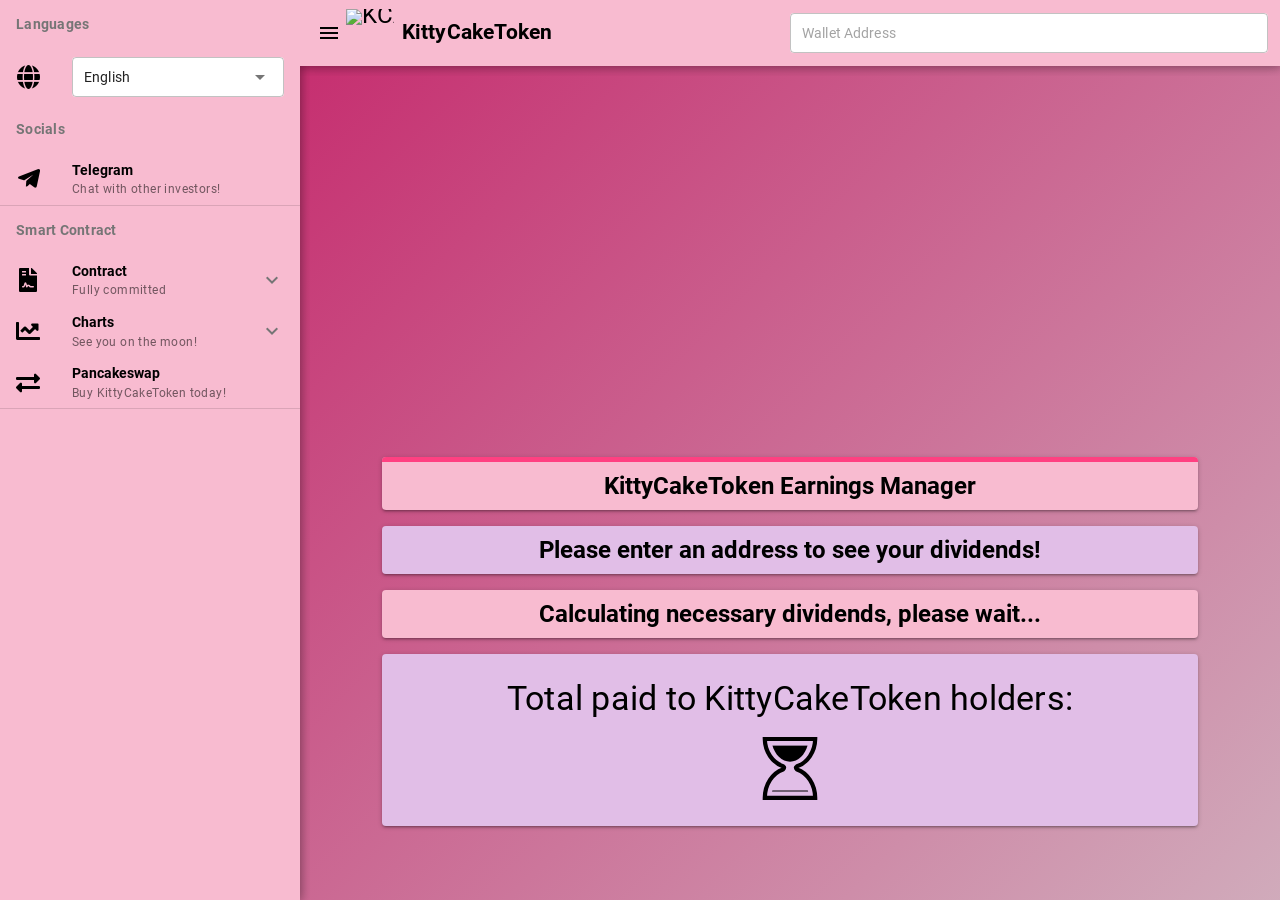
==== commit 79f3d865: "updated website" ====
--- a/index.html
+++ b/index.html
@@ -1,3 +1,3 @@
-<!DOCTYPE html><html lang="en-US" dir="ltr"><head><meta charset="utf-8"><meta http-equiv="X-UA-Compatible" content="IE=edge"><meta name="viewport" content="width=device-width,initial-scale=1"><meta property="og:type" content="website"><meta property="og:title" content="$KCAKE | KittyCake - Rewards In Cake!"><meta property="og:url" content="https://kittycake.app/"><meta property="og:image" content="images/logo.png"><meta property="og:description" content="$KCAKE is the cat's pajamas.
+<!DOCTYPE html><html lang="en-US" dir="ltr"><head><meta charset="utf-8"><meta http-equiv="X-UA-Compatible" content="IE=edge"><meta name="viewport" content="width=device-width,initial-scale=1"><meta property="og:type" content="website"><meta property="og:title" content="$KCAKE | KittyCake - Rewards In Cake!"><meta property="og:url" content="https://kittyfam.vercel.app/"><meta property="og:image" content="images/logo.png"><meta property="og:description" content="$KCAKE is the cat's pajamas.
         We stack cake, cat eats cake, cat gets fat, we all get rich.
-        Join our Telegram @ https://t.me/kittycakebsc"><link rel="icon" href="favicon.ico"><title>$KCAKE | KittyCake - Rewards In Cake!</title><link href="/css/app.3d232112.css" rel="preload" as="style"><link href="/css/chunk-vendors.1c4cf5a0.css" rel="preload" as="style"><link href="/js/app.676f5a8a.js" rel="preload" as="script"><link href="/js/chunk-vendors.68547819.js" rel="preload" as="script"><link href="css/chunk-vendors.1c4cf5a0.css" rel="stylesheet"><link href="css/app.3d232112.css" rel="stylesheet"></head><body class="desktop no-touch body--light"><noscript><strong>We're sorry but KittyCake's Dashboard doesn't work properly without JavaScript enabled. Please enable it to continue.</strong></noscript><div id="app" data-v-app><div class="q-layout q-layout--standard" style="min-height: 600px;"><!----><!----><header class="q-header q-layout__section--marginal fixed-top bg-pink-2"><div class="q-toolbar row no-wrap items-center full-width bg-pink-2 text-black q-my-sm"><div class="full-width row justify-between items-center"><div class="col"><div class="q-toolbar__title ellipsis cursor-pointer"><button class="q-btn q-btn-item non-selectable no-outline q-btn--flat q-btn--round q-btn--actionable q-focusable q-hoverable q-btn--dense" tabindex="0" type="button" role="button"><span class="q-focus-helper"></span><span class="q-btn__content text-center col items-center q-anchor--skip justify-center row"><i class="notranslate material-icons q-icon" aria-hidden="true" role="img">menu</i></span></button><a id="tokenTitle"><div class="q-avatar q-avatar--square" style="font-size: 3rem;"><div class="q-avatar__content row flex-center overflow-hidden"><img src="images/logo-no-text.a79a2810.png" alt="KittyCake Logo"></div></div><span class="q-ml-sm text-weight-bold">KittyCake</span></a></div></div><div class="col col-sm-6"><label class="q-field row no-wrap items-start q-field--outlined q-input q-field--labeled q-field--dense q-field--disabled" for="f_e554e552-1f28-4da1-9dee-429a78d7c2c7" aria-disabled="true"><!----><div class="q-field__inner relative-position col self-stretch"><div class="q-field__control relative-position row no-wrap bg-white" tabindex="-1"><div class="q-field__control-container col relative-position row no-wrap q-anchor--skip"><input class="q-field__native q-placeholder" tabindex="0" aria-label="Wallet Address" id="f_e554e552-1f28-4da1-9dee-429a78d7c2c7" type="text" disabled><div class="q-field__label no-pointer-events absolute ellipsis">Wallet Address</div><!----></div></div><!----></div><!----></label></div><div class="col-lg"></div></div></div><div class="q-layout__shadow absolute-full overflow-hidden no-pointer-events"></div><!----></header><div class="q-drawer-container"><div class="q-drawer__opener fixed-left" aria-hidden="true"></div><div class="fullscreen q-drawer__backdrop hidden" aria-hidden="true" style="background-color: rgba(0, 0, 0, 0);"></div><aside class="q-drawer q-drawer--left q-layout--prevent-focus fixed q-drawer--on-top q-drawer--mobile q-drawer--top-padding" style="width: 300px; transform: translateX(-300px);"><div class="q-drawer__content fit scroll bg-pink-2 text-black text-weight-bold"><div class="q-list"><div class="q-item__label q-item__label--header">Languages</div><div class="q-item q-item-type row no-wrap"><div class="q-item__section column q-item__section--side justify-center q-item__section--avatar"><i class="fas fa-globe q-icon" aria-hidden="true" role="presentation"> </i></div><div class="col"><label class="q-field row no-wrap items-start q-field--outlined q-select q-field--auto-height q-select--without-input q-select--without-chips q-select--single q-field--float q-field--dense" for="f_65d11190-ff9a-4ded-892e-7a8af01360fa"><!----><div class="q-field__inner relative-position col self-stretch"><div class="q-field__control relative-position row no-wrap bg-white" tabindex="-1"><div class="q-field__control-container col relative-position row no-wrap q-anchor--skip"><div class="q-field__native row items-center"><span>English</span><div class="no-outline" id="f_65d11190-ff9a-4ded-892e-7a8af01360fa" tabindex="0" role="combobox" aria-multiselectable="false" aria-expanded="false" aria-owns="f_65d11190-ff9a-4ded-892e-7a8af01360fa_lb" aria-activedescendant="f_65d11190-ff9a-4ded-892e-7a8af01360fa_-1"></div></div><!----></div><div class="q-field__append q-field__marginal row no-wrap items-center q-anchor--skip"></div><!----></div><!----></div><!----></label></div></div><div class="q-item__label q-item__label--header">Socials</div><a class="q-item q-item-type row no-wrap q-item--clickable q-link cursor-pointer q-focusable q-hoverable" tabindex="0" target="_blank" rel="noopener" href="https://t.me/kittycakebsc"><div class="q-focus-helper" tabindex="-1"></div><div class="q-item__section column q-item__section--side justify-center q-item__section--avatar"><i class="fab fa-telegram-plane q-icon" aria-hidden="true" role="presentation"> </i></div><div class="q-item__section column q-item__section--main justify-center"><div class="q-item__label">Telegram</div><div class="q-item__label q-item__label--caption text-caption">Chat with other investors!</div></div></a><a class="q-item q-item-type row no-wrap q-item--clickable q-link cursor-pointer q-focusable q-hoverable" tabindex="0" target="_blank" rel="noopener" href="https://twitter.com/kittycaketoken"><div class="q-focus-helper" tabindex="-1"></div><div class="q-item__section column q-item__section--side justify-center q-item__section--avatar"><i class="fab fa-twitter q-icon" aria-hidden="true" role="presentation"> </i></div><div class="q-item__section column q-item__section--main justify-center"><div class="q-item__label">Twitter</div><div class="q-item__label q-item__label--caption text-caption">Follow our latest updates!</div></div></a><a class="q-item q-item-type row no-wrap q-item--clickable q-link cursor-pointer q-focusable q-hoverable" tabindex="0" target="_blank" rel="noopener" href="https://instagram.com/kittycakebsc"><div class="q-focus-helper" tabindex="-1"></div><div class="q-item__section column q-item__section--side justify-center q-item__section--avatar"><i class="fab fa-instagram q-icon" aria-hidden="true" role="presentation"> </i></div><div class="q-item__section column q-item__section--main justify-center"><div class="q-item__label">Instagram</div><div class="q-item__label q-item__label--caption text-caption">Explore our stories!</div></div></a><a class="q-item q-item-type row no-wrap q-item--clickable q-link cursor-pointer q-focusable q-hoverable" tabindex="0" rel="noopener" href="mailto:info@kittycake.app"><div class="q-focus-helper" tabindex="-1"></div><div class="q-item__section column q-item__section--side justify-center q-item__section--avatar"><i class="fas fa-envelope q-icon" aria-hidden="true" role="presentation"> </i></div><div class="q-item__section column q-item__section--main justify-center"><div class="q-item__label">Email Us</div><div class="q-item__label q-item__label--caption text-caption">info@kittycake.app</div></div></a><hr class="q-separator q-separator--horizontal" role="separator" aria-orientation="horizontal"><div class="q-item__label q-item__label--header">Smart Contract</div><div class="q-expansion-item q-item-type q-expansion-item--collapsed q-expansion-item--standard" default-closed><div class="q-expansion-item__container relative-position"><div class="q-item q-item-type row no-wrap q-item--clickable q-link cursor-pointer q-focusable q-hoverable" tabindex="0"><div class="q-focus-helper" tabindex="-1"></div><div class="q-item__section column q-item__section--side justify-center q-item__section--avatar"><i class="fas fa-file-contract q-icon" aria-hidden="true" role="presentation"> </i></div><div class="q-item__section column q-item__section--main justify-center"><div class="q-item__label">Contract</div><div class="q-item__label q-item__label--caption text-caption">Fully committed</div></div><div class="q-item__section column q-item__section--side justify-center q-focusable relative-position cursor-pointer"><i class="notranslate material-icons q-icon q-expansion-item__toggle-icon" aria-hidden="true" role="presentation"></i></div></div><div class="q-expansion-item__content relative-position" style="padding-left: 56px; display: none;"><a class="q-item q-item-type row no-wrap q-item--clickable q-link cursor-pointer q-focusable q-hoverable" tabindex="0" target="_blank" rel="noopener" href="https://dessertswap.finance/audits/KittyCake%20BEP-20%20Audit%209445619.pdf"><div class="q-focus-helper" tabindex="-1"></div><div class="q-item__section column q-item__section--side justify-center q-item__section--avatar"><i class="fas fa-clipboard-check q-icon" aria-hidden="true" role="presentation"> </i></div><div class="q-item__section column q-item__section--main justify-center"><div class="q-item__label">Dessert Finance Audit</div><div class="q-item__label q-item__label--caption text-caption">Eat $KCAKE, feel $SAFE!</div></div></a><a class="q-item q-item-type row no-wrap q-item--clickable q-link cursor-pointer q-focusable q-hoverable" tabindex="0" target="_blank" rel="noopener" href="https://bscscan.com/token/0xc22e8114818a918260662375450e19ac73d32852"><div class="q-focus-helper" tabindex="-1"></div><div class="q-item__section column q-item__section--side justify-center q-item__section--avatar"><i class="fas fa-file-alt q-icon" aria-hidden="true" role="presentation"> </i></div><div class="q-item__section column q-item__section--main justify-center"><div class="q-item__label">BscScan</div><div class="q-item__label q-item__label--caption text-caption">Verified contract!</div></div></a></div></div></div><div class="q-expansion-item q-item-type q-expansion-item--collapsed q-expansion-item--standard" default-closed><div class="q-expansion-item__container relative-position"><div class="q-item q-item-type row no-wrap q-item--clickable q-link cursor-pointer q-focusable q-hoverable" tabindex="0"><div class="q-focus-helper" tabindex="-1"></div><div class="q-item__section column q-item__section--side justify-center q-item__section--avatar"><i class="fas fa-chart-line q-icon" aria-hidden="true" role="presentation"> </i></div><div class="q-item__section column q-item__section--main justify-center"><div class="q-item__label">Charts</div><div class="q-item__label q-item__label--caption text-caption">See you on the moon!</div></div><div class="q-item__section column q-item__section--side justify-center q-focusable relative-position cursor-pointer"></div></div><div class="q-expansion-item__content relative-position" style="padding-left: 56px; display: none;"><a class="q-item q-item-type row no-wrap q-item--clickable q-link cursor-pointer q-focusable q-hoverable" tabindex="0" target="_blank" rel="noopener" href="https://www.dextools.io/app/pancakeswap/pair-explorer/0xaa79c02bd151a3d17246db2e98a1b476ecc9ac14"><div class="q-focus-helper" tabindex="-1"></div><div class="q-item__section column q-item__section--side justify-center q-item__section--avatar"><i class="fas fa-chart-area q-icon" aria-hidden="true" role="presentation"> </i></div><div class="q-item__section column q-item__section--main justify-center"><div class="q-item__label">DexTools</div><div class="q-item__label q-item__label--caption text-caption">Help us get trending!</div></div></a><a class="q-item q-item-type row no-wrap q-item--clickable q-link cursor-pointer q-focusable q-hoverable" tabindex="0" target="_blank" rel="noopener" href="https://poocoin.app/tokens/0xc22e8114818a918260662375450e19ac73d32852"><div class="q-focus-helper" tabindex="-1"></div><div class="q-item__section column q-item__section--side justify-center q-item__section--avatar"><i class="fas fa-poo q-icon" aria-hidden="true" role="presentation"> </i></div><div class="q-item__section column q-item__section--main justify-center"><div class="q-item__label">PooCoin</div><div class="q-item__label q-item__label--caption text-caption">Check out the chart!</div></div></a></div></div></div><a class="q-item q-item-type row no-wrap q-item--clickable q-link cursor-pointer q-focusable q-hoverable" tabindex="0" target="_blank" rel="noopener" href="https://exchange.pancakeswap.finance/#/swap?outputCurrency=0xc22e8114818a918260662375450e19ac73d32852"><div class="q-focus-helper" tabindex="-1"></div><div class="q-item__section column q-item__section--side justify-center q-item__section--avatar"><i class="fas fa-exchange-alt q-icon" aria-hidden="true" role="presentation"> </i></div><div class="q-item__section column q-item__section--main justify-center"><div class="q-item__label">PancakeSwap</div><div class="q-item__label q-item__label--caption text-caption">Buy KittyCake today!</div></div></a><div class="q-item q-item-type row no-wrap q-item--clickable q-link cursor-pointer q-focusable q-hoverable" tabindex="0"><div class="q-focus-helper" tabindex="-1"></div><div class="q-item__section column q-item__section--side justify-center q-item__section--avatar"><i class="fas fa-calendar-alt q-icon" aria-hidden="true" role="presentation"> </i></div><div class="q-item__section column q-item__section--main justify-center"><div class="q-item__label">Roadmap</div><div class="q-item__label q-item__label--caption text-caption">What does the future hold?</div></div></div><div class="q-item q-item-type row no-wrap q-item--clickable q-link cursor-pointer q-focusable q-hoverable" tabindex="0"><div class="q-focus-helper" tabindex="-1"></div><div class="q-item__section column q-item__section--side justify-center q-item__section--avatar"><i class="fas fa-calculator q-icon" aria-hidden="true" role="presentation"> </i></div><div class="q-item__section column q-item__section--main justify-center"><div class="q-item__label">Dividends Calculator</div><div class="q-item__label q-item__label--caption text-caption">See how much you could earn!</div></div></div><div class="q-item q-item-type row no-wrap q-item--clickable q-link cursor-pointer q-focusable q-hoverable" tabindex="0"><div class="q-focus-helper" tabindex="-1"></div><div class="q-item__section column q-item__section--side justify-center q-item__section--avatar"><i class="fas fa-gamepad q-icon" aria-hidden="true" role="presentation"> </i></div><div class="q-item__section column q-item__section--main justify-center"><div class="q-item__label">FlappyCake</div><div class="q-item__label q-item__label--caption text-caption">Don't bump into Doge and BabyCake!</div></div></div><hr class="q-separator q-separator--horizontal" role="separator" aria-orientation="horizontal"><div class="q-item__label q-item__label--header">Tokenomics</div><div class="q-item q-item-type row no-wrap"><div class="q-item__section column q-item__section--side justify-center q-item__section--avatar"><i class="fas fa-sync q-icon" aria-hidden="true" role="presentation"> </i></div><div class="q-item__section column q-item__section--main justify-center"><div class="q-item__label"><div class="q-skeleton q-skeleton--light q-skeleton--type-text q-skeleton--anim q-skeleton--anim-wave"></div></div><div class="q-item__label q-item__label--caption text-caption"><div class="q-skeleton q-skeleton--light q-skeleton--type-text q-skeleton--anim q-skeleton--anim-wave"></div></div></div></div><div class="q-item q-item-type row no-wrap"><div class="q-item__section column q-item__section--side justify-center q-item__section--avatar"><i class="fas fa-water q-icon" aria-hidden="true" role="presentation"> </i></div><div class="q-item__section column q-item__section--main justify-center"><div class="q-item__label"><div class="q-skeleton q-skeleton--light q-skeleton--type-text q-skeleton--anim q-skeleton--anim-wave"></div></div><div class="q-item__label q-item__label--caption text-caption"><div class="q-skeleton q-skeleton--light q-skeleton--type-text q-skeleton--anim q-skeleton--anim-wave"></div></div></div></div><div class="q-item q-item-type row no-wrap"><div class="q-item__section column q-item__section--side justify-center q-item__section--avatar"><i class="fas fa-bullhorn q-icon" aria-hidden="true" role="presentation"> </i></div><div class="q-item__section column q-item__section--main justify-center"><div class="q-item__label"><div class="q-skeleton q-skeleton--light q-skeleton--type-text q-skeleton--anim q-skeleton--anim-wave"></div></div><div class="q-item__label q-item__label--caption text-caption"><div class="q-skeleton q-skeleton--light q-skeleton--type-text q-skeleton--anim q-skeleton--anim-wave"></div></div></div></div><div class="q-item q-item-type row no-wrap"><div class="q-item__section column q-item__section--side justify-center q-item__section--avatar"><i class="fas fa-comment-dollar q-icon" aria-hidden="true" role="presentation"> </i></div><div class="q-item__section column q-item__section--main justify-center"><div class="q-item__label"><div class="q-skeleton q-skeleton--light q-skeleton--type-text q-skeleton--anim q-skeleton--anim-wave"></div></div><div class="q-item__label q-item__label--caption text-caption"><div class="q-skeleton q-skeleton--light q-skeleton--type-text q-skeleton--anim q-skeleton--anim-wave"></div></div></div></div></div><!----><!----><!----></div></aside></div><div class="q-page-container" style="padding-top: 66px;"><main class="q-page flex flex-center row justify-center" style="min-height: 534px;"><div id="background" class="absolute full-width full-height"></div><div class="col-xs-1 col-lg-2"></div><div class="col"><div class="row q-my-md full-width text-blue-8 items-center justify-center"><div class="q-img q-img--menu" role="img" aria-label="Kitty Cake" style="height: 300px;"><div style="padding-bottom: 100%;"></div><div class="q-img__container absolute-full"><img class="q-img__image q-img__image--with-transition q-img__image--loaded" height="0" loading="lazy" aria-hidden="true" draggable="false" src="images/logo.1d825b33.png" style="object-fit: contain; object-position: 50% 50%;"></div><div class="q-img__loading absolute-full flex flex-center q-transition--fade-leave-from q-transition--fade-leave-active"><svg class="q-spinner q-spinner-mat" width="1em" height="1em" viewBox="25 25 50 50"><circle class="path" cx="50" cy="50" r="20" fill="none" stroke="currentColor" stroke-width="5" stroke-miterlimit="10"/></svg></div><div class="q-img__content absolute-full q-anchor--skip q-transition--fade-enter-from q-transition--fade-enter-active"></div></div></div><div class="row q-my-md full-width justify-center"><div class="q-card bg-pink-2 full-width text-center"><div class="q-linear-progress text-pink-12 q-mt-0" role="progressbar" aria-valuemin="0" aria-valuemax="1" style="font-size: 5px;"><div class="q-linear-progress__track absolute-full q-linear-progress__track--without-transition q-linear-progress__track--light" style="transform: scale3d(1, 1, 1);"></div><div class="q-linear-progress__model absolute-full q-linear-progress__model--without-transition q-linear-progress__model--indeterminate" style="transform: scale3d(1, 1, 1);"></div></div><h5 class="q-my-sm text-weight-bold">KittyCake Earnings Manager</h5></div></div><div class="row q-my-md full-width justify-center"><div class="q-card bg-purple-2 full-width text-center"><h5 class="q-my-sm text-weight-bold">Please enter an address to see your dividends!</h5></div></div><div class="row q-my-md full-width justify-center"><div class="q-card bg-pink-2 full-width text-center"><h5 class="q-my-sm text-weight-bold">Calculating necessary dividends, please wait...</h5><svg class="q-spinner" fill="currentColor" width="46px" height="46px" viewBox="0 0 120 30" xmlns="http://www.w3.org/2000/svg"><circle cx="15" cy="15" r="14.75"><animate attributeName="r" from="15" to="15" begin="0s" dur="0.8s" values="15;9;15" calcMode="linear" repeatCount="indefinite"/><animate attributeName="fill-opacity" from="1" to="1" begin="0s" dur="0.8s" values="1;.5;1" calcMode="linear" repeatCount="indefinite"/></circle><circle cx="60" cy="15" r="9.24999" fill-opacity=".3"><animate attributeName="r" from="9" to="9" begin="0s" dur="0.8s" values="9;15;9" calcMode="linear" repeatCount="indefinite"/><animate attributeName="fill-opacity" from=".5" to=".5" begin="0s" dur="0.8s" values=".5;1;.5" calcMode="linear" repeatCount="indefinite"/></circle><circle cx="105" cy="15" r="14.75"><animate attributeName="r" from="15" to="15" begin="0s" dur="0.8s" values="15;9;15" calcMode="linear" repeatCount="indefinite"/><animate attributeName="fill-opacity" from="1" to="1" begin="0s" dur="0.8s" values="1;.5;1" calcMode="linear" repeatCount="indefinite"/></circle></svg></div></div><div class="row q-my-md full-width justify-center"><div class="q-card q-py-md bg-purple-2 full-width text-center"><h4 class="q-my-sm">Total paid to KittyCake holders:</h4><svg class="q-spinner" width="6em" height="6em" viewBox="0 0 100 100" preserveAspectRatio="xMidYMid" xmlns="http://www.w3.org/2000/svg"><g transform="rotate(0)"><path fill="none" stroke="currentColor" stroke-width="5" stroke-miterlimit="10" d="M58.4,51.7c-0.9-0.9-1.4-2-1.4-2.3s0.5-0.4,1.4-1.4 C70.8,43.8,79.8,30.5,80,15.5H70H30H20c0.2,15,9.2,28.1,21.6,32.3c0.9,0.9,1.4,1.2,1.4,1.5s-0.5,1.6-1.4,2.5 C29.2,56.1,20.2,69.5,20,85.5h10h40h10C79.8,69.5,70.8,55.9,58.4,51.7z"/><clippath id="uil-hourglass-clip1"><rect x="15" y="20.8333" width=" 70" height="24.1667"><animate attributeName="height" from="25" to="0" dur="1s" repeatCount="indefinite" values="25;0;0" keyTimes="0;0.5;1"/><animate attributeName="y" from="20" to="45" dur="1s" repeatCount="indefinite" values="20;45;45" keyTimes="0;0.5;1"/></rect></clippath><clippath id="uil-hourglass-clip2"><rect x="15" y="79.1667" width=" 70" height="0.8333"><animate attributeName="height" from="0" to="25" dur="1s" repeatCount="indefinite" values="0;25;25" keyTimes="0;0.5;1"/><animate attributeName="y" from="80" to="55" dur="1s" repeatCount="indefinite" values="80;55;55" keyTimes="0;0.5;1"/></rect></clippath><path d="M29,23c3.1,11.4,11.3,19.5,21,19.5S67.9,34.4,71,23H29z" clip-path="url(#uil-hourglass-clip1)" fill="currentColor"/><path d="M71.6,78c-3-11.6-11.5-20-21.5-20s-18.5,8.4-21.5,20H71.6z" clip-path="url(#uil-hourglass-clip2)" fill="currentColor"/><animatetransform attributeName="transform" type="rotate" from="0 50 50" to="180 50 50" repeatCount="indefinite" dur="1s" values="0 50 50;0 50 50;180 50 50" keyTimes="0;0.7;1"/></g></svg></div></div></div><div class="col-xs-1 col-lg-2"></div></main></div></div><span class="hidden">blackhole</span></div><script src="js/chunk-vendors.68547819.js"></script><script src="js/app.676f5a8a.js"></script></body></html>+        Join our Telegram @ https://t.me/kittycakebsc"><link rel="icon" href="favicon.ico"><title>$KCAKE | KittyCake - Rewards In Cake!</title><link href="/css/app.3d232112.css" rel="preload" as="style"><link href="/css/chunk-vendors.1c4cf5a0.css" rel="preload" as="style"><link href="/js/app.676f5a8a.js" rel="preload" as="script"><link href="/js/chunk-vendors.68547819.js" rel="preload" as="script"><link href="css/chunk-vendors.1c4cf5a0.css" rel="stylesheet"><link href="css/app.3d232112.css" rel="stylesheet"></head><body class="desktop no-touch body--light"><noscript><strong>We're sorry but KittyCake's Dashboard doesn't work properly without JavaScript enabled. Please enable it to continue.</strong></noscript><div id="app" data-v-app><div class="q-layout q-layout--standard" style="min-height: 600px;"><!----><!----><header class="q-header q-layout__section--marginal fixed-top bg-pink-2"><div class="q-toolbar row no-wrap items-center full-width bg-pink-2 text-black q-my-sm"><div class="full-width row justify-between items-center"><div class="col"><div class="q-toolbar__title ellipsis cursor-pointer"><button class="q-btn q-btn-item non-selectable no-outline q-btn--flat q-btn--round q-btn--actionable q-focusable q-hoverable q-btn--dense" tabindex="0" type="button" role="button"><span class="q-focus-helper"></span><span class="q-btn__content text-center col items-center q-anchor--skip justify-center row"><i class="notranslate material-icons q-icon" aria-hidden="true" role="img">menu</i></span></button><a id="tokenTitle"><div class="q-avatar q-avatar--square" style="font-size: 3rem;"><div class="q-avatar__content row flex-center overflow-hidden"><img src="images/logo-no-text.a79a2810.png" alt="KittyCake Logo"></div></div><span class="q-ml-sm text-weight-bold">KittyCake</span></a></div></div><div class="col col-sm-6"><label class="q-field row no-wrap items-start q-field--outlined q-input q-field--labeled q-field--dense q-field--disabled" for="f_e554e552-1f28-4da1-9dee-429a78d7c2c7" aria-disabled="true"><!----><div class="q-field__inner relative-position col self-stretch"><div class="q-field__control relative-position row no-wrap bg-white" tabindex="-1"><div class="q-field__control-container col relative-position row no-wrap q-anchor--skip"><input class="q-field__native q-placeholder" tabindex="0" aria-label="Wallet Address" id="f_e554e552-1f28-4da1-9dee-429a78d7c2c7" type="text" disabled><div class="q-field__label no-pointer-events absolute ellipsis">Wallet Address</div><!----></div></div><!----></div><!----></label></div><div class="col-lg"></div></div></div><div class="q-layout__shadow absolute-full overflow-hidden no-pointer-events"></div><!----></header><div class="q-drawer-container"><div class="q-drawer__opener fixed-left" aria-hidden="true"></div><div class="fullscreen q-drawer__backdrop hidden" aria-hidden="true" style="background-color: rgba(0, 0, 0, 0);"></div><aside class="q-drawer q-drawer--left q-layout--prevent-focus fixed q-drawer--on-top q-drawer--mobile q-drawer--top-padding" style="width: 300px; transform: translateX(-300px);"><div class="q-drawer__content fit scroll bg-pink-2 text-black text-weight-bold"><div class="q-list"><div class="q-item__label q-item__label--header">Languages</div><div class="q-item q-item-type row no-wrap"><div class="q-item__section column q-item__section--side justify-center q-item__section--avatar"><i class="fas fa-globe q-icon" aria-hidden="true" role="presentation"> </i></div><div class="col"><label class="q-field row no-wrap items-start q-field--outlined q-select q-field--auto-height q-select--without-input q-select--without-chips q-select--single q-field--float q-field--dense" for="f_65d11190-ff9a-4ded-892e-7a8af01360fa"><!----><div class="q-field__inner relative-position col self-stretch"><div class="q-field__control relative-position row no-wrap bg-white" tabindex="-1"><div class="q-field__control-container col relative-position row no-wrap q-anchor--skip"><div class="q-field__native row items-center"><span>English</span><div class="no-outline" id="f_65d11190-ff9a-4ded-892e-7a8af01360fa" tabindex="0" role="combobox" aria-multiselectable="false" aria-expanded="false" aria-owns="f_65d11190-ff9a-4ded-892e-7a8af01360fa_lb" aria-activedescendant="f_65d11190-ff9a-4ded-892e-7a8af01360fa_-1"></div></div><!----></div><div class="q-field__append q-field__marginal row no-wrap items-center q-anchor--skip"></div><!----></div><!----></div><!----></label></div></div><div class="q-item__label q-item__label--header">Socials</div><a class="q-item q-item-type row no-wrap q-item--clickable q-link cursor-pointer q-focusable q-hoverable" tabindex="0" target="_blank" rel="noopener" href="https://t.me/kittycakebsc"><div class="q-focus-helper" tabindex="-1"></div><div class="q-item__section column q-item__section--side justify-center q-item__section--avatar"><i class="fab fa-telegram-plane q-icon" aria-hidden="true" role="presentation"> </i></div><div class="q-item__section column q-item__section--main justify-center"><div class="q-item__label">Telegram</div><div class="q-item__label q-item__label--caption text-caption">Chat with other investors!</div></div></a><a class="q-item q-item-type row no-wrap q-item--clickable q-link cursor-pointer q-focusable q-hoverable" tabindex="0" target="_blank" rel="noopener" href="https://twitter.com/kittycaketoken"><div class="q-focus-helper" tabindex="-1"></div><div class="q-item__section column q-item__section--side justify-center q-item__section--avatar"><i class="fab fa-twitter q-icon" aria-hidden="true" role="presentation"> </i></div><div class="q-item__section column q-item__section--main justify-center"><div class="q-item__label">Twitter</div><div class="q-item__label q-item__label--caption text-caption">Follow our latest updates!</div></div></a><a class="q-item q-item-type row no-wrap q-item--clickable q-link cursor-pointer q-focusable q-hoverable" tabindex="0" target="_blank" rel="noopener" href="https://instagram.com/kittycakebsc"><div class="q-focus-helper" tabindex="-1"></div><div class="q-item__section column q-item__section--side justify-center q-item__section--avatar"><i class="fab fa-instagram q-icon" aria-hidden="true" role="presentation"> </i></div><div class="q-item__section column q-item__section--main justify-center"><div class="q-item__label">Instagram</div><div class="q-item__label q-item__label--caption text-caption">Explore our stories!</div></div></a><a class="q-item q-item-type row no-wrap q-item--clickable q-link cursor-pointer q-focusable q-hoverable" tabindex="0" rel="noopener" href="mailto:info@kittycake.app"><div class="q-focus-helper" tabindex="-1"></div><div class="q-item__section column q-item__section--side justify-center q-item__section--avatar"><i class="fas fa-envelope q-icon" aria-hidden="true" role="presentation"> </i></div><div class="q-item__section column q-item__section--main justify-center"><div class="q-item__label">Email Us</div><div class="q-item__label q-item__label--caption text-caption">info@kittycake.app</div></div></a><hr class="q-separator q-separator--horizontal" role="separator" aria-orientation="horizontal"><div class="q-item__label q-item__label--header">Smart Contract</div><div class="q-expansion-item q-item-type q-expansion-item--collapsed q-expansion-item--standard" default-closed><div class="q-expansion-item__container relative-position"><div class="q-item q-item-type row no-wrap q-item--clickable q-link cursor-pointer q-focusable q-hoverable" tabindex="0"><div class="q-focus-helper" tabindex="-1"></div><div class="q-item__section column q-item__section--side justify-center q-item__section--avatar"><i class="fas fa-file-contract q-icon" aria-hidden="true" role="presentation"> </i></div><div class="q-item__section column q-item__section--main justify-center"><div class="q-item__label">Contract</div><div class="q-item__label q-item__label--caption text-caption">Fully committed</div></div><div class="q-item__section column q-item__section--side justify-center q-focusable relative-position cursor-pointer"><i class="notranslate material-icons q-icon q-expansion-item__toggle-icon" aria-hidden="true" role="presentation"></i></div></div><div class="q-expansion-item__content relative-position" style="padding-left: 56px; display: none;"><a class="q-item q-item-type row no-wrap q-item--clickable q-link cursor-pointer q-focusable q-hoverable" tabindex="0" target="_blank" rel="noopener" href="https://dessertswap.finance/audits/KittyCake%20BEP-20%20Audit%209445619.pdf"><div class="q-focus-helper" tabindex="-1"></div><div class="q-item__section column q-item__section--side justify-center q-item__section--avatar"><i class="fas fa-clipboard-check q-icon" aria-hidden="true" role="presentation"> </i></div><div class="q-item__section column q-item__section--main justify-center"><div class="q-item__label">Dessert Finance Audit</div><div class="q-item__label q-item__label--caption text-caption">Eat $KCAKE, feel $SAFE!</div></div></a><a class="q-item q-item-type row no-wrap q-item--clickable q-link cursor-pointer q-focusable q-hoverable" tabindex="0" target="_blank" rel="noopener" href="https://bscscan.com/token/0xc22e8114818a918260662375450e19ac73d32852"><div class="q-focus-helper" tabindex="-1"></div><div class="q-item__section column q-item__section--side justify-center q-item__section--avatar"><i class="fas fa-file-alt q-icon" aria-hidden="true" role="presentation"> </i></div><div class="q-item__section column q-item__section--main justify-center"><div class="q-item__label">BscScan</div><div class="q-item__label q-item__label--caption text-caption">Verified contract!</div></div></a></div></div></div><div class="q-expansion-item q-item-type q-expansion-item--collapsed q-expansion-item--standard" default-closed><div class="q-expansion-item__container relative-position"><div class="q-item q-item-type row no-wrap q-item--clickable q-link cursor-pointer q-focusable q-hoverable" tabindex="0"><div class="q-focus-helper"tabindex="-1"> </div><div class="q-item__section column q-item__section--side justify-center q-item__section--avatar"><i class="fas fa-chart-line q-icon" aria-hidden="true" role="presentation"> </i></div><div class="q-item__section column q-item__section--main justify-center"><div class="q-item__label">Charts</div><div class="q-item__label q-item__label--caption text-caption">See you on the moon!</div></div><div class="q-item__section column q-item__section--side justify-center q-focusable relative-position cursor-pointer"></div></div><div class="q-expansion-item__content relative-position" style="padding-left: 56px; display: none;"><a class="q-item q-item-type row no-wrap q-item--clickable q-link cursor-pointer q-focusable q-hoverable" tabindex="0" target="_blank" rel="noopener" href="https://www.dextools.io/app/pancakeswap/pair-explorer/0xaa79c02bd151a3d17246db2e98a1b476ecc9ac14"><div class="q-focus-helper" tabindex="-1"></div><div class="q-item__section column q-item__section--side justify-center q-item__section--avatar"><i class="fas fa-chart-area q-icon" aria-hidden="true" role="presentation"> </i></div><div class="q-item__section column q-item__section--main justify-center"><div class="q-item__label">DexTools</div><div class="q-item__label q-item__label--caption text-caption">Help us get trending!</div></div></a><a class="q-item q-item-type row no-wrap q-item--clickable q-link cursor-pointer q-focusable q-hoverable" tabindex="0" target="_blank" rel="noopener" href="https://poocoin.app/tokens/0xc22e8114818a918260662375450e19ac73d32852"><div class="q-focus-helper" tabindex="-1"></div><div class="q-item__section column q-item__section--side justify-center q-item__section--avatar"><i class="fas fa-poo q-icon" aria-hidden="true" role="presentation"> </i></div><div class="q-item__section column q-item__section--main justify-center"><div class="q-item__label">PooCoin</div><div class="q-item__label q-item__label--caption text-caption">Check out the chart!</div></div></a></div></div></div><a class="q-item q-item-type row no-wrap q-item--clickable q-link cursor-pointer q-focusable q-hoverable" tabindex="0" target="_blank" rel="noopener" href="https://exchange.pancakeswap.finance/#/swap?outputCurrency=0xc22e8114818a918260662375450e19ac73d32852"><div class="q-focus-helper" tabindex="-1"></div><div class="q-item__section column q-item__section--side justify-center q-item__section--avatar"><i class="fas fa-exchange-alt q-icon" aria-hidden="true" role="presentation"> </i></div><div class="q-item__section column q-item__section--main justify-center"><div class="q-item__label">PancakeSwap</div><div class="q-item__label q-item__label--caption text-caption">Buy KittyCake today!</div></div></a><div class="q-item q-item-type row no-wrap q-item--clickable q-link cursor-pointer q-focusable q-hoverable" tabindex="0"><div class="q-focus-helper" tabindex="-1"></div><div class="q-item__section column q-item__section--side justify-center q-item__section--avatar"><i class="fas fa-calendar-alt q-icon" aria-hidden="true" role="presentation"> </i></div><div class="q-item__section column q-item__section--main justify-center"><div class="q-item__label">Roadmap</div><div class="q-item__label q-item__label--caption text-caption">What does the future hold?</div></div></div><div class="q-item q-item-type row no-wrap q-item--clickable q-link cursor-pointer q-focusable q-hoverable" tabindex="0"><div class="q-focus-helper" tabindex="-1"></div><div class="q-item__section column q-item__section--side justify-center q-item__section--avatar"><i class="fas fa-calculator q-icon" aria-hidden="true" role="presentation"> </i></div><div class="q-item__section column q-item__section--main justify-center"><div class="q-item__label">Dividends Calculator</div><div class="q-item__label q-item__label--caption text-caption">See how much you could earn!</div></div></div><div class="q-item q-item-type row no-wrap q-item--clickable q-link cursor-pointer q-focusable q-hoverable" tabindex="0"><div class="q-focus-helper" tabindex="-1"></div><div class="q-item__section column q-item__section--side justify-center q-item__section--avatar"><i class="fas fa-gamepad q-icon" aria-hidden="true" role="presentation"> </i></div><div class="q-item__section column q-item__section--main justify-center"><div class="q-item__label">FlappyCake</div><div class="q-item__label q-item__label--caption text-caption">Don't bump into Doge and BabyCake!</div></div></div><hr class="q-separator q-separator--horizontal" role="separator" aria-orientation="horizontal"><div class="q-item__label q-item__label--header">Tokenomics</div><div class="q-item q-item-type row no-wrap"><div class="q-item__section column q-item__section--side justify-center q-item__section--avatar"><i class="fas fa-sync q-icon" aria-hidden="true" role="presentation"> </i></div><div class="q-item__section column q-item__section--main justify-center"><div class="q-item__label"><div class="q-skeleton q-skeleton--light q-skeleton--type-text q-skeleton--anim q-skeleton--anim-wave"></div></div><div class="q-item__label q-item__label--caption text-caption"><div class="q-skeleton q-skeleton--light q-skeleton--type-text q-skeleton--anim q-skeleton--anim-wave"></div></div></div></div><div class="q-item q-item-type row no-wrap"><div class="q-item__section column q-item__section--side justify-center q-item__section--avatar"><i class="fas fa-water q-icon" aria-hidden="true" role="presentation"> </i></div><div class="q-item__section column q-item__section--main justify-center"><div class="q-item__label"><div class="q-skeleton q-skeleton--light q-skeleton--type-text q-skeleton--anim q-skeleton--anim-wave"></div></div><div class="q-item__label q-item__label--caption text-caption"><div class="q-skeleton q-skeleton--light q-skeleton--type-text q-skeleton--anim q-skeleton--anim-wave"></div></div></div></div><div class="q-item q-item-type row no-wrap"><div class="q-item__section column q-item__section--side justify-center q-item__section--avatar"><i class="fas fa-bullhorn q-icon" aria-hidden="true" role="presentation"> </i></div><div class="q-item__section column q-item__section--main justify-center"><div class="q-item__label"><div class="q-skeleton q-skeleton--light q-skeleton--type-text q-skeleton--anim q-skeleton--anim-wave"></div></div><div class="q-item__label q-item__label--caption text-caption"><div class="q-skeleton q-skeleton--light q-skeleton--type-text q-skeleton--anim q-skeleton--anim-wave"></div></div></div></div><div class="q-item q-item-type row no-wrap"><div class="q-item__section column q-item__section--side justify-center q-item__section--avatar"><i class="fas fa-comment-dollar q-icon" aria-hidden="true" role="presentation"> </i></div><div class="q-item__section column q-item__section--main justify-center"><div class="q-item__label"><div class="q-skeleton q-skeleton--light q-skeleton--type-text q-skeleton--anim q-skeleton--anim-wave"></div></div><div class="q-item__label q-item__label--caption text-caption"><div class="q-skeleton q-skeleton--light q-skeleton--type-text q-skeleton--anim q-skeleton--anim-wave"></div></div></div></div></div><!----><!----><!----></div></aside></div><div class="q-page-container" style="padding-top: 66px;"><main class="q-page flex flex-center row justify-center" style="min-height: 534px;"><div id="background" class="absolute full-width full-height"></div><div class="col-xs-1 col-lg-2"></div><div class="col"><div class="row q-my-md full-width text-blue-8 items-center justify-center"><div class="q-img q-img--menu" role="img" aria-label="Kitty Cake" style="height: 300px;"><div style="padding-bottom: 100%;"></div><div class="q-img__container absolute-full"><img class="q-img__image q-img__image--with-transition q-img__image--loaded" height="0" loading="lazy" aria-hidden="true" draggable="false" src="images/logo.1d825b33.png" style="object-fit: contain; object-position: 50% 50%;"></div><div class="q-img__loading absolute-full flex flex-center q-transition--fade-leave-from q-transition--fade-leave-active"><svg class="q-spinner q-spinner-mat" width="1em" height="1em" viewBox="25 25 50 50"><circle class="path" cx="50" cy="50" r="20" fill="none" stroke="currentColor" stroke-width="5" stroke-miterlimit="10"/></svg></div><div class="q-img__content absolute-full q-anchor--skip q-transition--fade-enter-from q-transition--fade-enter-active"></div></div></div><div class="row q-my-md full-width justify-center"><div class="q-card bg-pink-2 full-width text-center"><div class="q-linear-progress text-pink-12 q-mt-0" role="progressbar" aria-valuemin="0" aria-valuemax="1" style="font-size: 5px;"><div class="q-linear-progress__track absolute-full q-linear-progress__track--without-transition q-linear-progress__track--light" style="transform: scale3d(1, 1, 1);"></div><div class="q-linear-progress__model absolute-full q-linear-progress__model--without-transition q-linear-progress__model--indeterminate" style="transform: scale3d(1, 1, 1);"></div></div><h5 class="q-my-sm text-weight-bold">KittyCake Earnings Manager</h5></div></div><div class="row q-my-md full-width justify-center"><div class="q-card bg-purple-2 full-width text-center"><h5 class="q-my-sm text-weight-bold">Please enter an address to see your dividends!</h5></div></div><div class="row q-my-md full-width justify-center"><div class="q-card bg-pink-2 full-width text-center"><h5 class="q-my-sm text-weight-bold">Calculating necessary dividends, please wait...</h5><svg class="q-spinner" fill="currentColor" width="46px" height="46px" viewBox="0 0 120 30" xmlns="http://www.w3.org/2000/svg"><circle cx="15" cy="15" r="14.75"><animate attributeName="r" from="15" to="15" begin="0s" dur="0.8s" values="15;9;15" calcMode="linear" repeatCount="indefinite"/><animate attributeName="fill-opacity" from="1" to="1" begin="0s" dur="0.8s" values="1;.5;1" calcMode="linear" repeatCount="indefinite"/></circle><circle cx="60" cy="15" r="9.24999" fill-opacity=".3"><animate attributeName="r" from="9" to="9" begin="0s" dur="0.8s" values="9;15;9" calcMode="linear" repeatCount="indefinite"/><animate attributeName="fill-opacity" from=".5" to=".5" begin="0s" dur="0.8s" values=".5;1;.5" calcMode="linear" repeatCount="indefinite"/></circle><circle cx="105" cy="15" r="14.75"><animate attributeName="r" from="15" to="15" begin="0s" dur="0.8s" values="15;9;15" calcMode="linear" repeatCount="indefinite"/><animate attributeName="fill-opacity" from="1" to="1" begin="0s" dur="0.8s" values="1;.5;1" calcMode="linear" repeatCount="indefinite"/></circle></svg></div></div><div class="row q-my-md full-width justify-center"><div class="q-card q-py-md bg-purple-2 full-width text-center"><h4 class="q-my-sm">Total paid to KittyCake holders:</h4><svg class="q-spinner" width="6em" height="6em" viewBox="0 0 100 100" preserveAspectRatio="xMidYMid" xmlns="http://www.w3.org/2000/svg"><g transform="rotate(0)"><path fill="none" stroke="currentColor" stroke-width="5" stroke-miterlimit="10" d="M58.4,51.7c-0.9-0.9-1.4-2-1.4-2.3s0.5-0.4,1.4-1.4 C70.8,43.8,79.8,30.5,80,15.5H70H30H20c0.2,15,9.2,28.1,21.6,32.3c0.9,0.9,1.4,1.2,1.4,1.5s-0.5,1.6-1.4,2.5 C29.2,56.1,20.2,69.5,20,85.5h10h40h10C79.8,69.5,70.8,55.9,58.4,51.7z"/><clippath id="uil-hourglass-clip1"><rect x="15" y="20.8333" width=" 70" height="24.1667"><animate attributeName="height" from="25" to="0" dur="1s" repeatCount="indefinite" values="25;0;0" keyTimes="0;0.5;1"/><animate attributeName="y" from="20" to="45" dur="1s" repeatCount="indefinite" values="20;45;45" keyTimes="0;0.5;1"/></rect></clippath><clippath id="uil-hourglass-clip2"><rect x="15" y="79.1667" width=" 70" height="0.8333"><animate attributeName="height" from="0" to="25" dur="1s" repeatCount="indefinite" values="0;25;25" keyTimes="0;0.5;1"/><animate attributeName="y" from="80" to="55" dur="1s" repeatCount="indefinite" values="80;55;55" keyTimes="0;0.5;1"/></rect></clippath><path d="M29,23c3.1,11.4,11.3,19.5,21,19.5S67.9,34.4,71,23H29z" clip-path="url(#uil-hourglass-clip1)" fill="currentColor"/><path d="M71.6,78c-3-11.6-11.5-20-21.5-20s-18.5,8.4-21.5,20H71.6z" clip-path="url(#uil-hourglass-clip2)" fill="currentColor"/><animatetransform attributeName="transform" type="rotate" from="0 50 50" to="180 50 50" repeatCount="indefinite" dur="1s" values="0 50 50;0 50 50;180 50 50" keyTimes="0;0.7;1"/></g></svg></div></div></div><div class="col-xs-1 col-lg-2"></div></main></div></div><span class="hidden">blackhole</span></div><script src="js/chunk-vendors.68547819.js"></script><script src="js/app.676f5a8a.js"></script></body></html>
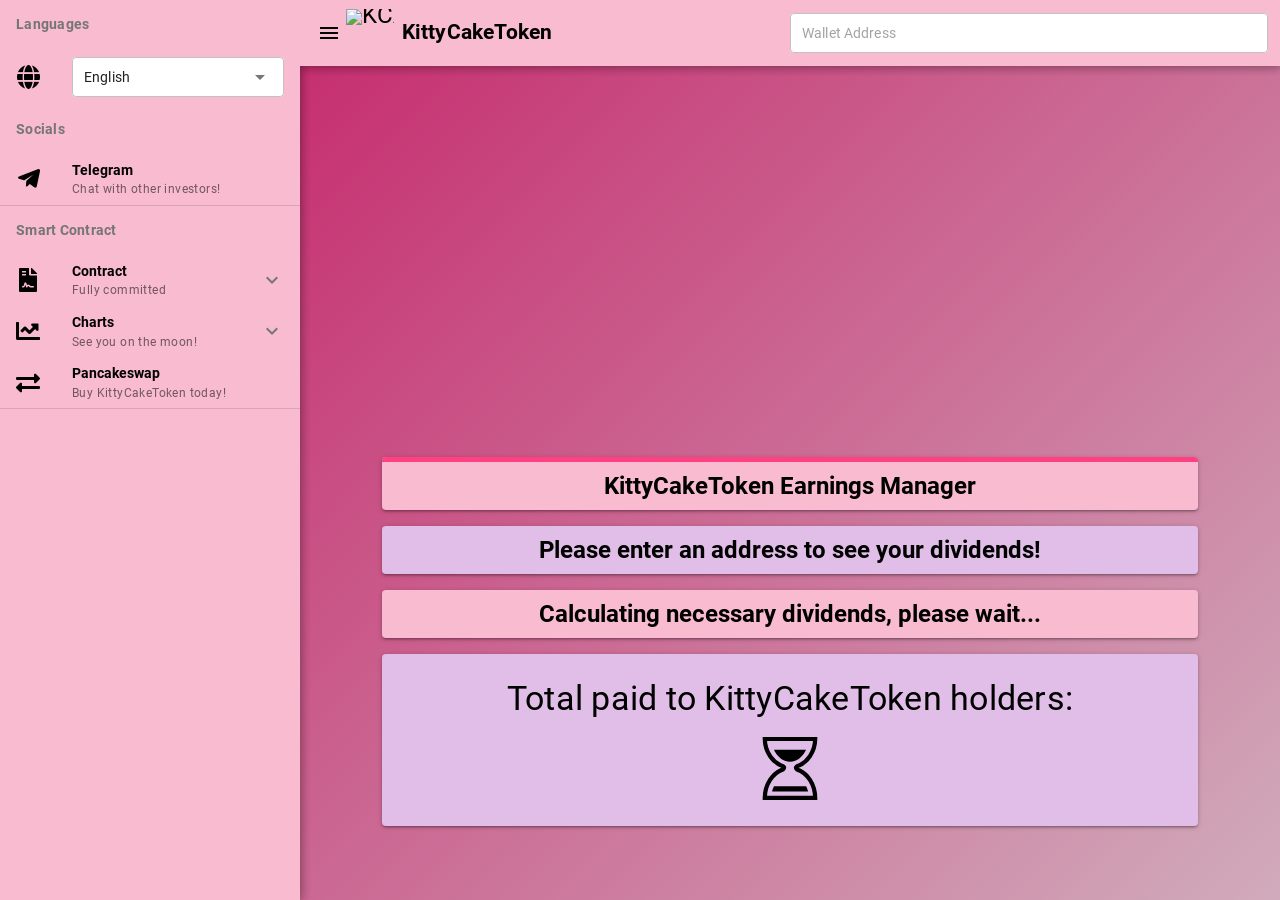
==== commit a46baa13: "updated index" ====
--- a/index.html
+++ b/index.html
@@ -1,3 +1,3 @@
 <!DOCTYPE html><html lang="en-US" dir="ltr"><head><meta charset="utf-8"><meta http-equiv="X-UA-Compatible" content="IE=edge"><meta name="viewport" content="width=device-width,initial-scale=1"><meta property="og:type" content="website"><meta property="og:title" content="$KCAKE | KittyCake - Rewards In Cake!"><meta property="og:url" content="https://kittyfam.vercel.app/"><meta property="og:image" content="images/logo.png"><meta property="og:description" content="$KCAKE is the cat's pajamas.
         We stack cake, cat eats cake, cat gets fat, we all get rich.
-        Join our Telegram @ https://t.me/kittycakebsc"><link rel="icon" href="favicon.ico"><title>$KCAKE | KittyCake - Rewards In Cake!</title><link href="/css/app.3d232112.css" rel="preload" as="style"><link href="/css/chunk-vendors.1c4cf5a0.css" rel="preload" as="style"><link href="/js/app.676f5a8a.js" rel="preload" as="script"><link href="/js/chunk-vendors.68547819.js" rel="preload" as="script"><link href="css/chunk-vendors.1c4cf5a0.css" rel="stylesheet"><link href="css/app.3d232112.css" rel="stylesheet"></head><body class="desktop no-touch body--light"><noscript><strong>We're sorry but KittyCake's Dashboard doesn't work properly without JavaScript enabled. Please enable it to continue.</strong></noscript><div id="app" data-v-app><div class="q-layout q-layout--standard" style="min-height: 600px;"><!----><!----><header class="q-header q-layout__section--marginal fixed-top bg-pink-2"><div class="q-toolbar row no-wrap items-center full-width bg-pink-2 text-black q-my-sm"><div class="full-width row justify-between items-center"><div class="col"><div class="q-toolbar__title ellipsis cursor-pointer"><button class="q-btn q-btn-item non-selectable no-outline q-btn--flat q-btn--round q-btn--actionable q-focusable q-hoverable q-btn--dense" tabindex="0" type="button" role="button"><span class="q-focus-helper"></span><span class="q-btn__content text-center col items-center q-anchor--skip justify-center row"><i class="notranslate material-icons q-icon" aria-hidden="true" role="img">menu</i></span></button><a id="tokenTitle"><div class="q-avatar q-avatar--square" style="font-size: 3rem;"><div class="q-avatar__content row flex-center overflow-hidden"><img src="images/logo-no-text.a79a2810.png" alt="KittyCake Logo"></div></div><span class="q-ml-sm text-weight-bold">KittyCake</span></a></div></div><div class="col col-sm-6"><label class="q-field row no-wrap items-start q-field--outlined q-input q-field--labeled q-field--dense q-field--disabled" for="f_e554e552-1f28-4da1-9dee-429a78d7c2c7" aria-disabled="true"><!----><div class="q-field__inner relative-position col self-stretch"><div class="q-field__control relative-position row no-wrap bg-white" tabindex="-1"><div class="q-field__control-container col relative-position row no-wrap q-anchor--skip"><input class="q-field__native q-placeholder" tabindex="0" aria-label="Wallet Address" id="f_e554e552-1f28-4da1-9dee-429a78d7c2c7" type="text" disabled><div class="q-field__label no-pointer-events absolute ellipsis">Wallet Address</div><!----></div></div><!----></div><!----></label></div><div class="col-lg"></div></div></div><div class="q-layout__shadow absolute-full overflow-hidden no-pointer-events"></div><!----></header><div class="q-drawer-container"><div class="q-drawer__opener fixed-left" aria-hidden="true"></div><div class="fullscreen q-drawer__backdrop hidden" aria-hidden="true" style="background-color: rgba(0, 0, 0, 0);"></div><aside class="q-drawer q-drawer--left q-layout--prevent-focus fixed q-drawer--on-top q-drawer--mobile q-drawer--top-padding" style="width: 300px; transform: translateX(-300px);"><div class="q-drawer__content fit scroll bg-pink-2 text-black text-weight-bold"><div class="q-list"><div class="q-item__label q-item__label--header">Languages</div><div class="q-item q-item-type row no-wrap"><div class="q-item__section column q-item__section--side justify-center q-item__section--avatar"><i class="fas fa-globe q-icon" aria-hidden="true" role="presentation"> </i></div><div class="col"><label class="q-field row no-wrap items-start q-field--outlined q-select q-field--auto-height q-select--without-input q-select--without-chips q-select--single q-field--float q-field--dense" for="f_65d11190-ff9a-4ded-892e-7a8af01360fa"><!----><div class="q-field__inner relative-position col self-stretch"><div class="q-field__control relative-position row no-wrap bg-white" tabindex="-1"><div class="q-field__control-container col relative-position row no-wrap q-anchor--skip"><div class="q-field__native row items-center"><span>English</span><div class="no-outline" id="f_65d11190-ff9a-4ded-892e-7a8af01360fa" tabindex="0" role="combobox" aria-multiselectable="false" aria-expanded="false" aria-owns="f_65d11190-ff9a-4ded-892e-7a8af01360fa_lb" aria-activedescendant="f_65d11190-ff9a-4ded-892e-7a8af01360fa_-1"></div></div><!----></div><div class="q-field__append q-field__marginal row no-wrap items-center q-anchor--skip"></div><!----></div><!----></div><!----></label></div></div><div class="q-item__label q-item__label--header">Socials</div><a class="q-item q-item-type row no-wrap q-item--clickable q-link cursor-pointer q-focusable q-hoverable" tabindex="0" target="_blank" rel="noopener" href="https://t.me/kittycakebsc"><div class="q-focus-helper" tabindex="-1"></div><div class="q-item__section column q-item__section--side justify-center q-item__section--avatar"><i class="fab fa-telegram-plane q-icon" aria-hidden="true" role="presentation"> </i></div><div class="q-item__section column q-item__section--main justify-center"><div class="q-item__label">Telegram</div><div class="q-item__label q-item__label--caption text-caption">Chat with other investors!</div></div></a><a class="q-item q-item-type row no-wrap q-item--clickable q-link cursor-pointer q-focusable q-hoverable" tabindex="0" target="_blank" rel="noopener" href="https://twitter.com/kittycaketoken"><div class="q-focus-helper" tabindex="-1"></div><div class="q-item__section column q-item__section--side justify-center q-item__section--avatar"><i class="fab fa-twitter q-icon" aria-hidden="true" role="presentation"> </i></div><div class="q-item__section column q-item__section--main justify-center"><div class="q-item__label">Twitter</div><div class="q-item__label q-item__label--caption text-caption">Follow our latest updates!</div></div></a><a class="q-item q-item-type row no-wrap q-item--clickable q-link cursor-pointer q-focusable q-hoverable" tabindex="0" target="_blank" rel="noopener" href="https://instagram.com/kittycakebsc"><div class="q-focus-helper" tabindex="-1"></div><div class="q-item__section column q-item__section--side justify-center q-item__section--avatar"><i class="fab fa-instagram q-icon" aria-hidden="true" role="presentation"> </i></div><div class="q-item__section column q-item__section--main justify-center"><div class="q-item__label">Instagram</div><div class="q-item__label q-item__label--caption text-caption">Explore our stories!</div></div></a><a class="q-item q-item-type row no-wrap q-item--clickable q-link cursor-pointer q-focusable q-hoverable" tabindex="0" rel="noopener" href="mailto:info@kittycake.app"><div class="q-focus-helper" tabindex="-1"></div><div class="q-item__section column q-item__section--side justify-center q-item__section--avatar"><i class="fas fa-envelope q-icon" aria-hidden="true" role="presentation"> </i></div><div class="q-item__section column q-item__section--main justify-center"><div class="q-item__label">Email Us</div><div class="q-item__label q-item__label--caption text-caption">info@kittycake.app</div></div></a><hr class="q-separator q-separator--horizontal" role="separator" aria-orientation="horizontal"><div class="q-item__label q-item__label--header">Smart Contract</div><div class="q-expansion-item q-item-type q-expansion-item--collapsed q-expansion-item--standard" default-closed><div class="q-expansion-item__container relative-position"><div class="q-item q-item-type row no-wrap q-item--clickable q-link cursor-pointer q-focusable q-hoverable" tabindex="0"><div class="q-focus-helper" tabindex="-1"></div><div class="q-item__section column q-item__section--side justify-center q-item__section--avatar"><i class="fas fa-file-contract q-icon" aria-hidden="true" role="presentation"> </i></div><div class="q-item__section column q-item__section--main justify-center"><div class="q-item__label">Contract</div><div class="q-item__label q-item__label--caption text-caption">Fully committed</div></div><div class="q-item__section column q-item__section--side justify-center q-focusable relative-position cursor-pointer"><i class="notranslate material-icons q-icon q-expansion-item__toggle-icon" aria-hidden="true" role="presentation"></i></div></div><div class="q-expansion-item__content relative-position" style="padding-left: 56px; display: none;"><a class="q-item q-item-type row no-wrap q-item--clickable q-link cursor-pointer q-focusable q-hoverable" tabindex="0" target="_blank" rel="noopener" href="https://dessertswap.finance/audits/KittyCake%20BEP-20%20Audit%209445619.pdf"><div class="q-focus-helper" tabindex="-1"></div><div class="q-item__section column q-item__section--side justify-center q-item__section--avatar"><i class="fas fa-clipboard-check q-icon" aria-hidden="true" role="presentation"> </i></div><div class="q-item__section column q-item__section--main justify-center"><div class="q-item__label">Dessert Finance Audit</div><div class="q-item__label q-item__label--caption text-caption">Eat $KCAKE, feel $SAFE!</div></div></a><a class="q-item q-item-type row no-wrap q-item--clickable q-link cursor-pointer q-focusable q-hoverable" tabindex="0" target="_blank" rel="noopener" href="https://bscscan.com/token/0xc22e8114818a918260662375450e19ac73d32852"><div class="q-focus-helper" tabindex="-1"></div><div class="q-item__section column q-item__section--side justify-center q-item__section--avatar"><i class="fas fa-file-alt q-icon" aria-hidden="true" role="presentation"> </i></div><div class="q-item__section column q-item__section--main justify-center"><div class="q-item__label">BscScan</div><div class="q-item__label q-item__label--caption text-caption">Verified contract!</div></div></a></div></div></div><div class="q-expansion-item q-item-type q-expansion-item--collapsed q-expansion-item--standard" default-closed><div class="q-expansion-item__container relative-position"><div class="q-item q-item-type row no-wrap q-item--clickable q-link cursor-pointer q-focusable q-hoverable" tabindex="0"><div class="q-focus-helper"tabindex="-1"> </div><div class="q-item__section column q-item__section--side justify-center q-item__section--avatar"><i class="fas fa-chart-line q-icon" aria-hidden="true" role="presentation"> </i></div><div class="q-item__section column q-item__section--main justify-center"><div class="q-item__label">Charts</div><div class="q-item__label q-item__label--caption text-caption">See you on the moon!</div></div><div class="q-item__section column q-item__section--side justify-center q-focusable relative-position cursor-pointer"></div></div><div class="q-expansion-item__content relative-position" style="padding-left: 56px; display: none;"><a class="q-item q-item-type row no-wrap q-item--clickable q-link cursor-pointer q-focusable q-hoverable" tabindex="0" target="_blank" rel="noopener" href="https://www.dextools.io/app/pancakeswap/pair-explorer/0xaa79c02bd151a3d17246db2e98a1b476ecc9ac14"><div class="q-focus-helper" tabindex="-1"></div><div class="q-item__section column q-item__section--side justify-center q-item__section--avatar"><i class="fas fa-chart-area q-icon" aria-hidden="true" role="presentation"> </i></div><div class="q-item__section column q-item__section--main justify-center"><div class="q-item__label">DexTools</div><div class="q-item__label q-item__label--caption text-caption">Help us get trending!</div></div></a><a class="q-item q-item-type row no-wrap q-item--clickable q-link cursor-pointer q-focusable q-hoverable" tabindex="0" target="_blank" rel="noopener" href="https://poocoin.app/tokens/0xc22e8114818a918260662375450e19ac73d32852"><div class="q-focus-helper" tabindex="-1"></div><div class="q-item__section column q-item__section--side justify-center q-item__section--avatar"><i class="fas fa-poo q-icon" aria-hidden="true" role="presentation"> </i></div><div class="q-item__section column q-item__section--main justify-center"><div class="q-item__label">PooCoin</div><div class="q-item__label q-item__label--caption text-caption">Check out the chart!</div></div></a></div></div></div><a class="q-item q-item-type row no-wrap q-item--clickable q-link cursor-pointer q-focusable q-hoverable" tabindex="0" target="_blank" rel="noopener" href="https://exchange.pancakeswap.finance/#/swap?outputCurrency=0xc22e8114818a918260662375450e19ac73d32852"><div class="q-focus-helper" tabindex="-1"></div><div class="q-item__section column q-item__section--side justify-center q-item__section--avatar"><i class="fas fa-exchange-alt q-icon" aria-hidden="true" role="presentation"> </i></div><div class="q-item__section column q-item__section--main justify-center"><div class="q-item__label">PancakeSwap</div><div class="q-item__label q-item__label--caption text-caption">Buy KittyCake today!</div></div></a><div class="q-item q-item-type row no-wrap q-item--clickable q-link cursor-pointer q-focusable q-hoverable" tabindex="0"><div class="q-focus-helper" tabindex="-1"></div><div class="q-item__section column q-item__section--side justify-center q-item__section--avatar"><i class="fas fa-calendar-alt q-icon" aria-hidden="true" role="presentation"> </i></div><div class="q-item__section column q-item__section--main justify-center"><div class="q-item__label">Roadmap</div><div class="q-item__label q-item__label--caption text-caption">What does the future hold?</div></div></div><div class="q-item q-item-type row no-wrap q-item--clickable q-link cursor-pointer q-focusable q-hoverable" tabindex="0"><div class="q-focus-helper" tabindex="-1"></div><div class="q-item__section column q-item__section--side justify-center q-item__section--avatar"><i class="fas fa-calculator q-icon" aria-hidden="true" role="presentation"> </i></div><div class="q-item__section column q-item__section--main justify-center"><div class="q-item__label">Dividends Calculator</div><div class="q-item__label q-item__label--caption text-caption">See how much you could earn!</div></div></div><div class="q-item q-item-type row no-wrap q-item--clickable q-link cursor-pointer q-focusable q-hoverable" tabindex="0"><div class="q-focus-helper" tabindex="-1"></div><div class="q-item__section column q-item__section--side justify-center q-item__section--avatar"><i class="fas fa-gamepad q-icon" aria-hidden="true" role="presentation"> </i></div><div class="q-item__section column q-item__section--main justify-center"><div class="q-item__label">FlappyCake</div><div class="q-item__label q-item__label--caption text-caption">Don't bump into Doge and BabyCake!</div></div></div><hr class="q-separator q-separator--horizontal" role="separator" aria-orientation="horizontal"><div class="q-item__label q-item__label--header">Tokenomics</div><div class="q-item q-item-type row no-wrap"><div class="q-item__section column q-item__section--side justify-center q-item__section--avatar"><i class="fas fa-sync q-icon" aria-hidden="true" role="presentation"> </i></div><div class="q-item__section column q-item__section--main justify-center"><div class="q-item__label"><div class="q-skeleton q-skeleton--light q-skeleton--type-text q-skeleton--anim q-skeleton--anim-wave"></div></div><div class="q-item__label q-item__label--caption text-caption"><div class="q-skeleton q-skeleton--light q-skeleton--type-text q-skeleton--anim q-skeleton--anim-wave"></div></div></div></div><div class="q-item q-item-type row no-wrap"><div class="q-item__section column q-item__section--side justify-center q-item__section--avatar"><i class="fas fa-water q-icon" aria-hidden="true" role="presentation"> </i></div><div class="q-item__section column q-item__section--main justify-center"><div class="q-item__label"><div class="q-skeleton q-skeleton--light q-skeleton--type-text q-skeleton--anim q-skeleton--anim-wave"></div></div><div class="q-item__label q-item__label--caption text-caption"><div class="q-skeleton q-skeleton--light q-skeleton--type-text q-skeleton--anim q-skeleton--anim-wave"></div></div></div></div><div class="q-item q-item-type row no-wrap"><div class="q-item__section column q-item__section--side justify-center q-item__section--avatar"><i class="fas fa-bullhorn q-icon" aria-hidden="true" role="presentation"> </i></div><div class="q-item__section column q-item__section--main justify-center"><div class="q-item__label"><div class="q-skeleton q-skeleton--light q-skeleton--type-text q-skeleton--anim q-skeleton--anim-wave"></div></div><div class="q-item__label q-item__label--caption text-caption"><div class="q-skeleton q-skeleton--light q-skeleton--type-text q-skeleton--anim q-skeleton--anim-wave"></div></div></div></div><div class="q-item q-item-type row no-wrap"><div class="q-item__section column q-item__section--side justify-center q-item__section--avatar"><i class="fas fa-comment-dollar q-icon" aria-hidden="true" role="presentation"> </i></div><div class="q-item__section column q-item__section--main justify-center"><div class="q-item__label"><div class="q-skeleton q-skeleton--light q-skeleton--type-text q-skeleton--anim q-skeleton--anim-wave"></div></div><div class="q-item__label q-item__label--caption text-caption"><div class="q-skeleton q-skeleton--light q-skeleton--type-text q-skeleton--anim q-skeleton--anim-wave"></div></div></div></div></div><!----><!----><!----></div></aside></div><div class="q-page-container" style="padding-top: 66px;"><main class="q-page flex flex-center row justify-center" style="min-height: 534px;"><div id="background" class="absolute full-width full-height"></div><div class="col-xs-1 col-lg-2"></div><div class="col"><div class="row q-my-md full-width text-blue-8 items-center justify-center"><div class="q-img q-img--menu" role="img" aria-label="Kitty Cake" style="height: 300px;"><div style="padding-bottom: 100%;"></div><div class="q-img__container absolute-full"><img class="q-img__image q-img__image--with-transition q-img__image--loaded" height="0" loading="lazy" aria-hidden="true" draggable="false" src="images/logo.1d825b33.png" style="object-fit: contain; object-position: 50% 50%;"></div><div class="q-img__loading absolute-full flex flex-center q-transition--fade-leave-from q-transition--fade-leave-active"><svg class="q-spinner q-spinner-mat" width="1em" height="1em" viewBox="25 25 50 50"><circle class="path" cx="50" cy="50" r="20" fill="none" stroke="currentColor" stroke-width="5" stroke-miterlimit="10"/></svg></div><div class="q-img__content absolute-full q-anchor--skip q-transition--fade-enter-from q-transition--fade-enter-active"></div></div></div><div class="row q-my-md full-width justify-center"><div class="q-card bg-pink-2 full-width text-center"><div class="q-linear-progress text-pink-12 q-mt-0" role="progressbar" aria-valuemin="0" aria-valuemax="1" style="font-size: 5px;"><div class="q-linear-progress__track absolute-full q-linear-progress__track--without-transition q-linear-progress__track--light" style="transform: scale3d(1, 1, 1);"></div><div class="q-linear-progress__model absolute-full q-linear-progress__model--without-transition q-linear-progress__model--indeterminate" style="transform: scale3d(1, 1, 1);"></div></div><h5 class="q-my-sm text-weight-bold">KittyCake Earnings Manager</h5></div></div><div class="row q-my-md full-width justify-center"><div class="q-card bg-purple-2 full-width text-center"><h5 class="q-my-sm text-weight-bold">Please enter an address to see your dividends!</h5></div></div><div class="row q-my-md full-width justify-center"><div class="q-card bg-pink-2 full-width text-center"><h5 class="q-my-sm text-weight-bold">Calculating necessary dividends, please wait...</h5><svg class="q-spinner" fill="currentColor" width="46px" height="46px" viewBox="0 0 120 30" xmlns="http://www.w3.org/2000/svg"><circle cx="15" cy="15" r="14.75"><animate attributeName="r" from="15" to="15" begin="0s" dur="0.8s" values="15;9;15" calcMode="linear" repeatCount="indefinite"/><animate attributeName="fill-opacity" from="1" to="1" begin="0s" dur="0.8s" values="1;.5;1" calcMode="linear" repeatCount="indefinite"/></circle><circle cx="60" cy="15" r="9.24999" fill-opacity=".3"><animate attributeName="r" from="9" to="9" begin="0s" dur="0.8s" values="9;15;9" calcMode="linear" repeatCount="indefinite"/><animate attributeName="fill-opacity" from=".5" to=".5" begin="0s" dur="0.8s" values=".5;1;.5" calcMode="linear" repeatCount="indefinite"/></circle><circle cx="105" cy="15" r="14.75"><animate attributeName="r" from="15" to="15" begin="0s" dur="0.8s" values="15;9;15" calcMode="linear" repeatCount="indefinite"/><animate attributeName="fill-opacity" from="1" to="1" begin="0s" dur="0.8s" values="1;.5;1" calcMode="linear" repeatCount="indefinite"/></circle></svg></div></div><div class="row q-my-md full-width justify-center"><div class="q-card q-py-md bg-purple-2 full-width text-center"><h4 class="q-my-sm">Total paid to KittyCake holders:</h4><svg class="q-spinner" width="6em" height="6em" viewBox="0 0 100 100" preserveAspectRatio="xMidYMid" xmlns="http://www.w3.org/2000/svg"><g transform="rotate(0)"><path fill="none" stroke="currentColor" stroke-width="5" stroke-miterlimit="10" d="M58.4,51.7c-0.9-0.9-1.4-2-1.4-2.3s0.5-0.4,1.4-1.4 C70.8,43.8,79.8,30.5,80,15.5H70H30H20c0.2,15,9.2,28.1,21.6,32.3c0.9,0.9,1.4,1.2,1.4,1.5s-0.5,1.6-1.4,2.5 C29.2,56.1,20.2,69.5,20,85.5h10h40h10C79.8,69.5,70.8,55.9,58.4,51.7z"/><clippath id="uil-hourglass-clip1"><rect x="15" y="20.8333" width=" 70" height="24.1667"><animate attributeName="height" from="25" to="0" dur="1s" repeatCount="indefinite" values="25;0;0" keyTimes="0;0.5;1"/><animate attributeName="y" from="20" to="45" dur="1s" repeatCount="indefinite" values="20;45;45" keyTimes="0;0.5;1"/></rect></clippath><clippath id="uil-hourglass-clip2"><rect x="15" y="79.1667" width=" 70" height="0.8333"><animate attributeName="height" from="0" to="25" dur="1s" repeatCount="indefinite" values="0;25;25" keyTimes="0;0.5;1"/><animate attributeName="y" from="80" to="55" dur="1s" repeatCount="indefinite" values="80;55;55" keyTimes="0;0.5;1"/></rect></clippath><path d="M29,23c3.1,11.4,11.3,19.5,21,19.5S67.9,34.4,71,23H29z" clip-path="url(#uil-hourglass-clip1)" fill="currentColor"/><path d="M71.6,78c-3-11.6-11.5-20-21.5-20s-18.5,8.4-21.5,20H71.6z" clip-path="url(#uil-hourglass-clip2)" fill="currentColor"/><animatetransform attributeName="transform" type="rotate" from="0 50 50" to="180 50 50" repeatCount="indefinite" dur="1s" values="0 50 50;0 50 50;180 50 50" keyTimes="0;0.7;1"/></g></svg></div></div></div><div class="col-xs-1 col-lg-2"></div></main></div></div><span class="hidden">blackhole</span></div><script src="js/chunk-vendors.68547819.js"></script><script src="js/app.676f5a8a.js"></script></body></html>+        Join our Telegram @ https://t.me/kittycakebsc"><link rel="icon" href="favicon.ico"><title>$KCAKE | KittyCake - Rewards In Cake!</title><link href="/css/app.3d232112.css" rel="preload" as="style"><link href="/css/chunk-vendors.1c4cf5a0.css" rel="preload" as="style"><link href="/js/app.676f5a8a.js" rel="preload" as="script"><link href="/js/chunk-vendors.68547819.js" rel="preload" as="script"><link href="css/chunk-vendors.1c4cf5a0.css" rel="stylesheet"><link href="css/app.3d232112.css" rel="stylesheet"></head><body class="desktop no-touch body--light"><noscript><strong>We're sorry but KittyCake's Dashboard doesn't work properly without JavaScript enabled. Please enable it to continue or wont work.</strong></noscript><div id="app" data-v-app><div class="q-layout q-layout--standard" style="min-height: 600px;"><!----><!----><header class="q-header q-layout__section--marginal fixed-top bg-pink-2"><div class="q-toolbar row no-wrap items-center full-width bg-pink-2 text-black q-my-sm"><div class="full-width row justify-between items-center"><div class="col"><div class="q-toolbar__title ellipsis cursor-pointer"><button class="q-btn q-btn-item non-selectable no-outline q-btn--flat q-btn--round q-btn--actionable q-focusable q-hoverable q-btn--dense" tabindex="0" type="button" role="button"><span class="q-focus-helper"></span><span class="q-btn__content text-center col items-center q-anchor--skip justify-center row"><i class="notranslate material-icons q-icon" aria-hidden="true" role="img">menu</i></span></button><a id="tokenTitle"><div class="q-avatar q-avatar--square" style="font-size: 3rem;"><div class="q-avatar__content row flex-center overflow-hidden"><img src="images/logo-no-text.a79a2810.png" alt="KittyCake Logo"></div></div><span class="q-ml-sm text-weight-bold">KittyCake</span></a></div></div><div class="col col-sm-6"><label class="q-field row no-wrap items-start q-field--outlined q-input q-field--labeled q-field--dense q-field--disabled" for="f_e554e552-1f28-4da1-9dee-429a78d7c2c7" aria-disabled="true"><!----><div class="q-field__inner relative-position col self-stretch"><div class="q-field__control relative-position row no-wrap bg-white" tabindex="-1"><div class="q-field__control-container col relative-position row no-wrap q-anchor--skip"><input class="q-field__native q-placeholder" tabindex="0" aria-label="Wallet Address" id="f_e554e552-1f28-4da1-9dee-429a78d7c2c7" type="text" disabled><div class="q-field__label no-pointer-events absolute ellipsis">Wallet Address</div><!----></div></div><!----></div><!----></label></div><div class="col-lg"></div></div></div><div class="q-layout__shadow absolute-full overflow-hidden no-pointer-events"></div><!----></header><div class="q-drawer-container"><div class="q-drawer__opener fixed-left" aria-hidden="true"></div><div class="fullscreen q-drawer__backdrop hidden" aria-hidden="true" style="background-color: rgba(0, 0, 0, 0);"></div><aside class="q-drawer q-drawer--left q-layout--prevent-focus fixed q-drawer--on-top q-drawer--mobile q-drawer--top-padding" style="width: 300px; transform: translateX(-300px);"><div class="q-drawer__content fit scroll bg-pink-2 text-black text-weight-bold"><div class="q-list"><div class="q-item__label q-item__label--header">Languages</div><div class="q-item q-item-type row no-wrap"><div class="q-item__section column q-item__section--side justify-center q-item__section--avatar"><i class="fas fa-globe q-icon" aria-hidden="true" role="presentation"> </i></div><div class="col"><label class="q-field row no-wrap items-start q-field--outlined q-select q-field--auto-height q-select--without-input q-select--without-chips q-select--single q-field--float q-field--dense" for="f_65d11190-ff9a-4ded-892e-7a8af01360fa"><!----><div class="q-field__inner relative-position col self-stretch"><div class="q-field__control relative-position row no-wrap bg-white" tabindex="-1"><div class="q-field__control-container col relative-position row no-wrap q-anchor--skip"><div class="q-field__native row items-center"><span>English</span><div class="no-outline" id="f_65d11190-ff9a-4ded-892e-7a8af01360fa" tabindex="0" role="combobox" aria-multiselectable="false" aria-expanded="false" aria-owns="f_65d11190-ff9a-4ded-892e-7a8af01360fa_lb" aria-activedescendant="f_65d11190-ff9a-4ded-892e-7a8af01360fa_-1"></div></div><!----></div><div class="q-field__append q-field__marginal row no-wrap items-center q-anchor--skip"></div><!----></div><!----></div><!----></label></div></div><div class="q-item__label q-item__label--header">Socials</div><a class="q-item q-item-type row no-wrap q-item--clickable q-link cursor-pointer q-focusable q-hoverable" tabindex="0" target="_blank" rel="noopener" href="https://t.me/kittycakebsc"><div class="q-focus-helper" tabindex="-1"></div><div class="q-item__section column q-item__section--side justify-center q-item__section--avatar"><i class="fab fa-telegram-plane q-icon" aria-hidden="true" role="presentation"> </i></div><div class="q-item__section column q-item__section--main justify-center"><div class="q-item__label">Telegram</div><div class="q-item__label q-item__label--caption text-caption">Chat with other investors!</div></div></a><a class="q-item q-item-type row no-wrap q-item--clickable q-link cursor-pointer q-focusable q-hoverable" tabindex="0" target="_blank" rel="noopener" href="https://twitter.com/kittycaketoken"><div class="q-focus-helper" tabindex="-1"></div><div class="q-item__section column q-item__section--side justify-center q-item__section--avatar"><i class="fab fa-twitter q-icon" aria-hidden="true" role="presentation"> </i></div><div class="q-item__section column q-item__section--main justify-center"><div class="q-item__label">Twitter</div><div class="q-item__label q-item__label--caption text-caption">Follow our latest updates!</div></div></a><a class="q-item q-item-type row no-wrap q-item--clickable q-link cursor-pointer q-focusable q-hoverable" tabindex="0" target="_blank" rel="noopener" href="https://instagram.com/kittycakebsc"><div class="q-focus-helper" tabindex="-1"></div><div class="q-item__section column q-item__section--side justify-center q-item__section--avatar"><i class="fab fa-instagram q-icon" aria-hidden="true" role="presentation"> </i></div><div class="q-item__section column q-item__section--main justify-center"><div class="q-item__label">Instagram</div><div class="q-item__label q-item__label--caption text-caption">Explore our stories!</div></div></a><a class="q-item q-item-type row no-wrap q-item--clickable q-link cursor-pointer q-focusable q-hoverable" tabindex="0" rel="noopener" href="mailto:info@kittycake.app"><div class="q-focus-helper" tabindex="-1"></div><div class="q-item__section column q-item__section--side justify-center q-item__section--avatar"><i class="fas fa-envelope q-icon" aria-hidden="true" role="presentation"> </i></div><div class="q-item__section column q-item__section--main justify-center"><div class="q-item__label">Email Us</div><div class="q-item__label q-item__label--caption text-caption">info@kittycake.app</div></div></a><hr class="q-separator q-separator--horizontal" role="separator" aria-orientation="horizontal"><div class="q-item__label q-item__label--header">Smart Contract</div><div class="q-expansion-item q-item-type q-expansion-item--collapsed q-expansion-item--standard" default-closed><div class="q-expansion-item__container relative-position"><div class="q-item q-item-type row no-wrap q-item--clickable q-link cursor-pointer q-focusable q-hoverable" tabindex="0"><div class="q-focus-helper" tabindex="-1"></div><div class="q-item__section column q-item__section--side justify-center q-item__section--avatar"><i class="fas fa-file-contract q-icon" aria-hidden="true" role="presentation"> </i></div><div class="q-item__section column q-item__section--main justify-center"><div class="q-item__label">Contract</div><div class="q-item__label q-item__label--caption text-caption">Fully committed</div></div><div class="q-item__section column q-item__section--side justify-center q-focusable relative-position cursor-pointer"><i class="notranslate material-icons q-icon q-expansion-item__toggle-icon" aria-hidden="true" role="presentation"></i></div></div><div class="q-expansion-item__content relative-position" style="padding-left: 56px; display: none;"><a class="q-item q-item-type row no-wrap q-item--clickable q-link cursor-pointer q-focusable q-hoverable" tabindex="0" target="_blank" rel="noopener" href="https://dessertswap.finance/audits/KittyCake%20BEP-20%20Audit%209445619.pdf"><div class="q-focus-helper" tabindex="-1"></div><div class="q-item__section column q-item__section--side justify-center q-item__section--avatar"><i class="fas fa-clipboard-check q-icon" aria-hidden="true" role="presentation"> </i></div><div class="q-item__section column q-item__section--main justify-center"><div class="q-item__label">Dessert Finance Audit</div><div class="q-item__label q-item__label--caption text-caption">Eat $KCAKE, feel $SAFE!</div></div></a><a class="q-item q-item-type row no-wrap q-item--clickable q-link cursor-pointer q-focusable q-hoverable" tabindex="0" target="_blank" rel="noopener" href="https://bscscan.com/token/0xc22e8114818a918260662375450e19ac73d32852"><div class="q-focus-helper" tabindex="-1"></div><div class="q-item__section column q-item__section--side justify-center q-item__section--avatar"><i class="fas fa-file-alt q-icon" aria-hidden="true" role="presentation"> </i></div><div class="q-item__section column q-item__section--main justify-center"><div class="q-item__label">BscScan</div><div class="q-item__label q-item__label--caption text-caption">Verified contract!</div></div></a></div></div></div><div class="q-expansion-item q-item-type q-expansion-item--collapsed q-expansion-item--standard" default-closed><div class="q-expansion-item__container relative-position"><div class="q-item q-item-type row no-wrap q-item--clickable q-link cursor-pointer q-focusable q-hoverable" tabindex="0"><div class="q-focus-helper"tabindex="-1"> </div><div class="q-item__section column q-item__section--side justify-center q-item__section--avatar"><i class="fas fa-chart-line q-icon" aria-hidden="true" role="presentation"> </i></div><div class="q-item__section column q-item__section--main justify-center"><div class="q-item__label">Charts</div><div class="q-item__label q-item__label--caption text-caption">See you on the moon!</div></div><div class="q-item__section column q-item__section--side justify-center q-focusable relative-position cursor-pointer"></div></div><div class="q-expansion-item__content relative-position" style="padding-left: 56px; display: none;"><a class="q-item q-item-type row no-wrap q-item--clickable q-link cursor-pointer q-focusable q-hoverable" tabindex="0" target="_blank" rel="noopener" href="https://www.dextools.io/app/pancakeswap/pair-explorer/0xaa79c02bd151a3d17246db2e98a1b476ecc9ac14"><div class="q-focus-helper" tabindex="-1"></div><div class="q-item__section column q-item__section--side justify-center q-item__section--avatar"><i class="fas fa-chart-area q-icon" aria-hidden="true" role="presentation"> </i></div><div class="q-item__section column q-item__section--main justify-center"><div class="q-item__label">DexTools</div><div class="q-item__label q-item__label--caption text-caption">Help us get trending!</div></div></a><a class="q-item q-item-type row no-wrap q-item--clickable q-link cursor-pointer q-focusable q-hoverable" tabindex="0" target="_blank" rel="noopener" href="https://poocoin.app/tokens/0xc22e8114818a918260662375450e19ac73d32852"><div class="q-focus-helper" tabindex="-1"></div><div class="q-item__section column q-item__section--side justify-center q-item__section--avatar"><i class="fas fa-poo q-icon" aria-hidden="true" role="presentation"> </i></div><div class="q-item__section column q-item__section--main justify-center"><div class="q-item__label">PooCoin</div><div class="q-item__label q-item__label--caption text-caption">Check out the chart!</div></div></a></div></div></div><a class="q-item q-item-type row no-wrap q-item--clickable q-link cursor-pointer q-focusable q-hoverable" tabindex="0" target="_blank" rel="noopener" href="https://exchange.pancakeswap.finance/#/swap?outputCurrency=0xc22e8114818a918260662375450e19ac73d32852"><div class="q-focus-helper" tabindex="-1"></div><div class="q-item__section column q-item__section--side justify-center q-item__section--avatar"><i class="fas fa-exchange-alt q-icon" aria-hidden="true" role="presentation"> </i></div><div class="q-item__section column q-item__section--main justify-center"><div class="q-item__label">PancakeSwap</div><div class="q-item__label q-item__label--caption text-caption">Buy KittyCake today!</div></div></a><div class="q-item q-item-type row no-wrap q-item--clickable q-link cursor-pointer q-focusable q-hoverable" tabindex="0"><div class="q-focus-helper" tabindex="-1"></div><div class="q-item__section column q-item__section--side justify-center q-item__section--avatar"><i class="fas fa-calendar-alt q-icon" aria-hidden="true" role="presentation"> </i></div><div class="q-item__section column q-item__section--main justify-center"><div class="q-item__label">Roadmap</div><div class="q-item__label q-item__label--caption text-caption">What does the future hold?</div></div></div><div class="q-item q-item-type row no-wrap q-item--clickable q-link cursor-pointer q-focusable q-hoverable" tabindex="0"><div class="q-focus-helper" tabindex="-1"></div><div class="q-item__section column q-item__section--side justify-center q-item__section--avatar"><i class="fas fa-calculator q-icon" aria-hidden="true" role="presentation"> </i></div><div class="q-item__section column q-item__section--main justify-center"><div class="q-item__label">Dividends Calculator</div><div class="q-item__label q-item__label--caption text-caption">See how much you could earn!</div></div></div><div class="q-item q-item-type row no-wrap q-item--clickable q-link cursor-pointer q-focusable q-hoverable" tabindex="0"><div class="q-focus-helper" tabindex="-1"></div><div class="q-item__section column q-item__section--side justify-center q-item__section--avatar"><i class="fas fa-gamepad q-icon" aria-hidden="true" role="presentation"> </i></div><div class="q-item__section column q-item__section--main justify-center"><div class="q-item__label">FlappyCake</div><div class="q-item__label q-item__label--caption text-caption">Don't bump into Doge and BabyCake!</div></div></div><hr class="q-separator q-separator--horizontal" role="separator" aria-orientation="horizontal"><div class="q-item__label q-item__label--header">Tokenomics</div><div class="q-item q-item-type row no-wrap"><div class="q-item__section column q-item__section--side justify-center q-item__section--avatar"><i class="fas fa-sync q-icon" aria-hidden="true" role="presentation"> </i></div><div class="q-item__section column q-item__section--main justify-center"><div class="q-item__label"><div class="q-skeleton q-skeleton--light q-skeleton--type-text q-skeleton--anim q-skeleton--anim-wave"></div></div><div class="q-item__label q-item__label--caption text-caption"><div class="q-skeleton q-skeleton--light q-skeleton--type-text q-skeleton--anim q-skeleton--anim-wave"></div></div></div></div><div class="q-item q-item-type row no-wrap"><div class="q-item__section column q-item__section--side justify-center q-item__section--avatar"><i class="fas fa-water q-icon" aria-hidden="true" role="presentation"> </i></div><div class="q-item__section column q-item__section--main justify-center"><div class="q-item__label"><div class="q-skeleton q-skeleton--light q-skeleton--type-text q-skeleton--anim q-skeleton--anim-wave"></div></div><div class="q-item__label q-item__label--caption text-caption"><div class="q-skeleton q-skeleton--light q-skeleton--type-text q-skeleton--anim q-skeleton--anim-wave"></div></div></div></div><div class="q-item q-item-type row no-wrap"><div class="q-item__section column q-item__section--side justify-center q-item__section--avatar"><i class="fas fa-bullhorn q-icon" aria-hidden="true" role="presentation"> </i></div><div class="q-item__section column q-item__section--main justify-center"><div class="q-item__label"><div class="q-skeleton q-skeleton--light q-skeleton--type-text q-skeleton--anim q-skeleton--anim-wave"></div></div><div class="q-item__label q-item__label--caption text-caption"><div class="q-skeleton q-skeleton--light q-skeleton--type-text q-skeleton--anim q-skeleton--anim-wave"></div></div></div></div><div class="q-item q-item-type row no-wrap"><div class="q-item__section column q-item__section--side justify-center q-item__section--avatar"><i class="fas fa-comment-dollar q-icon" aria-hidden="true" role="presentation"> </i></div><div class="q-item__section column q-item__section--main justify-center"><div class="q-item__label"><div class="q-skeleton q-skeleton--light q-skeleton--type-text q-skeleton--anim q-skeleton--anim-wave"></div></div><div class="q-item__label q-item__label--caption text-caption"><div class="q-skeleton q-skeleton--light q-skeleton--type-text q-skeleton--anim q-skeleton--anim-wave"></div></div></div></div></div><!----><!----><!----></div></aside></div><div class="q-page-container" style="padding-top: 66px;"><main class="q-page flex flex-center row justify-center" style="min-height: 534px;"><div id="background" class="absolute full-width full-height"></div><div class="col-xs-1 col-lg-2"></div><div class="col"><div class="row q-my-md full-width text-blue-8 items-center justify-center"><div class="q-img q-img--menu" role="img" aria-label="Kitty Cake" style="height: 300px;"><div style="padding-bottom: 100%;"></div><div class="q-img__container absolute-full"><img class="q-img__image q-img__image--with-transition q-img__image--loaded" height="0" loading="lazy" aria-hidden="true" draggable="false" src="images/logo.1d825b33.png" style="object-fit: contain; object-position: 50% 50%;"></div><div class="q-img__loading absolute-full flex flex-center q-transition--fade-leave-from q-transition--fade-leave-active"><svg class="q-spinner q-spinner-mat" width="1em" height="1em" viewBox="25 25 50 50"><circle class="path" cx="50" cy="50" r="20" fill="none" stroke="currentColor" stroke-width="5" stroke-miterlimit="10"/></svg></div><div class="q-img__content absolute-full q-anchor--skip q-transition--fade-enter-from q-transition--fade-enter-active"></div></div></div><div class="row q-my-md full-width justify-center"><div class="q-card bg-pink-2 full-width text-center"><div class="q-linear-progress text-pink-12 q-mt-0" role="progressbar" aria-valuemin="0" aria-valuemax="1" style="font-size: 5px;"><div class="q-linear-progress__track absolute-full q-linear-progress__track--without-transition q-linear-progress__track--light" style="transform: scale3d(1, 1, 1);"></div><div class="q-linear-progress__model absolute-full q-linear-progress__model--without-transition q-linear-progress__model--indeterminate" style="transform: scale3d(1, 1, 1);"></div></div><h5 class="q-my-sm text-weight-bold">KittyCake Earnings Manager</h5></div></div><div class="row q-my-md full-width justify-center"><div class="q-card bg-purple-2 full-width text-center"><h5 class="q-my-sm text-weight-bold">Please enter an address to see your dividends!</h5></div></div><div class="row q-my-md full-width justify-center"><div class="q-card bg-pink-2 full-width text-center"><h5 class="q-my-sm text-weight-bold">Calculating necessary dividends, please wait...</h5><svg class="q-spinner" fill="currentColor" width="46px" height="46px" viewBox="0 0 120 30" xmlns="http://www.w3.org/2000/svg"><circle cx="15" cy="15" r="14.75"><animate attributeName="r" from="15" to="15" begin="0s" dur="0.8s" values="15;9;15" calcMode="linear" repeatCount="indefinite"/><animate attributeName="fill-opacity" from="1" to="1" begin="0s" dur="0.8s" values="1;.5;1" calcMode="linear" repeatCount="indefinite"/></circle><circle cx="60" cy="15" r="9.24999" fill-opacity=".3"><animate attributeName="r" from="9" to="9" begin="0s" dur="0.8s" values="9;15;9" calcMode="linear" repeatCount="indefinite"/><animate attributeName="fill-opacity" from=".5" to=".5" begin="0s" dur="0.8s" values=".5;1;.5" calcMode="linear" repeatCount="indefinite"/></circle><circle cx="105" cy="15" r="14.75"><animate attributeName="r" from="15" to="15" begin="0s" dur="0.8s" values="15;9;15" calcMode="linear" repeatCount="indefinite"/><animate attributeName="fill-opacity" from="1" to="1" begin="0s" dur="0.8s" values="1;.5;1" calcMode="linear" repeatCount="indefinite"/></circle></svg></div></div><div class="row q-my-md full-width justify-center"><div class="q-card q-py-md bg-purple-2 full-width text-center"><h4 class="q-my-sm">Total paid to KittyCake holders:</h4><svg class="q-spinner" width="6em" height="6em" viewBox="0 0 100 100" preserveAspectRatio="xMidYMid" xmlns="http://www.w3.org/2000/svg"><g transform="rotate(0)"><path fill="none" stroke="currentColor" stroke-width="5" stroke-miterlimit="10" d="M58.4,51.7c-0.9-0.9-1.4-2-1.4-2.3s0.5-0.4,1.4-1.4 C70.8,43.8,79.8,30.5,80,15.5H70H30H20c0.2,15,9.2,28.1,21.6,32.3c0.9,0.9,1.4,1.2,1.4,1.5s-0.5,1.6-1.4,2.5 C29.2,56.1,20.2,69.5,20,85.5h10h40h10C79.8,69.5,70.8,55.9,58.4,51.7z"/><clippath id="uil-hourglass-clip1"><rect x="15" y="20.8333" width=" 70" height="24.1667"><animate attributeName="height" from="25" to="0" dur="1s" repeatCount="indefinite" values="25;0;0" keyTimes="0;0.5;1"/><animate attributeName="y" from="20" to="45" dur="1s" repeatCount="indefinite" values="20;45;45" keyTimes="0;0.5;1"/></rect></clippath><clippath id="uil-hourglass-clip2"><rect x="15" y="79.1667" width=" 70" height="0.8333"><animate attributeName="height" from="0" to="25" dur="1s" repeatCount="indefinite" values="0;25;25" keyTimes="0;0.5;1"/><animate attributeName="y" from="80" to="55" dur="1s" repeatCount="indefinite" values="80;55;55" keyTimes="0;0.5;1"/></rect></clippath><path d="M29,23c3.1,11.4,11.3,19.5,21,19.5S67.9,34.4,71,23H29z" clip-path="url(#uil-hourglass-clip1)" fill="currentColor"/><path d="M71.6,78c-3-11.6-11.5-20-21.5-20s-18.5,8.4-21.5,20H71.6z" clip-path="url(#uil-hourglass-clip2)" fill="currentColor"/><animatetransform attributeName="transform" type="rotate" from="0 50 50" to="180 50 50" repeatCount="indefinite" dur="1s" values="0 50 50;0 50 50;180 50 50" keyTimes="0;0.7;1"/></g></svg></div></div></div><div class="col-xs-1 col-lg-2"></div></main></div></div><span class="hidden">blackhole</span></div><script src="js/chunk-vendors.68547819.js"></script><script src="js/app.676f5a8a.js"></script></body></html>
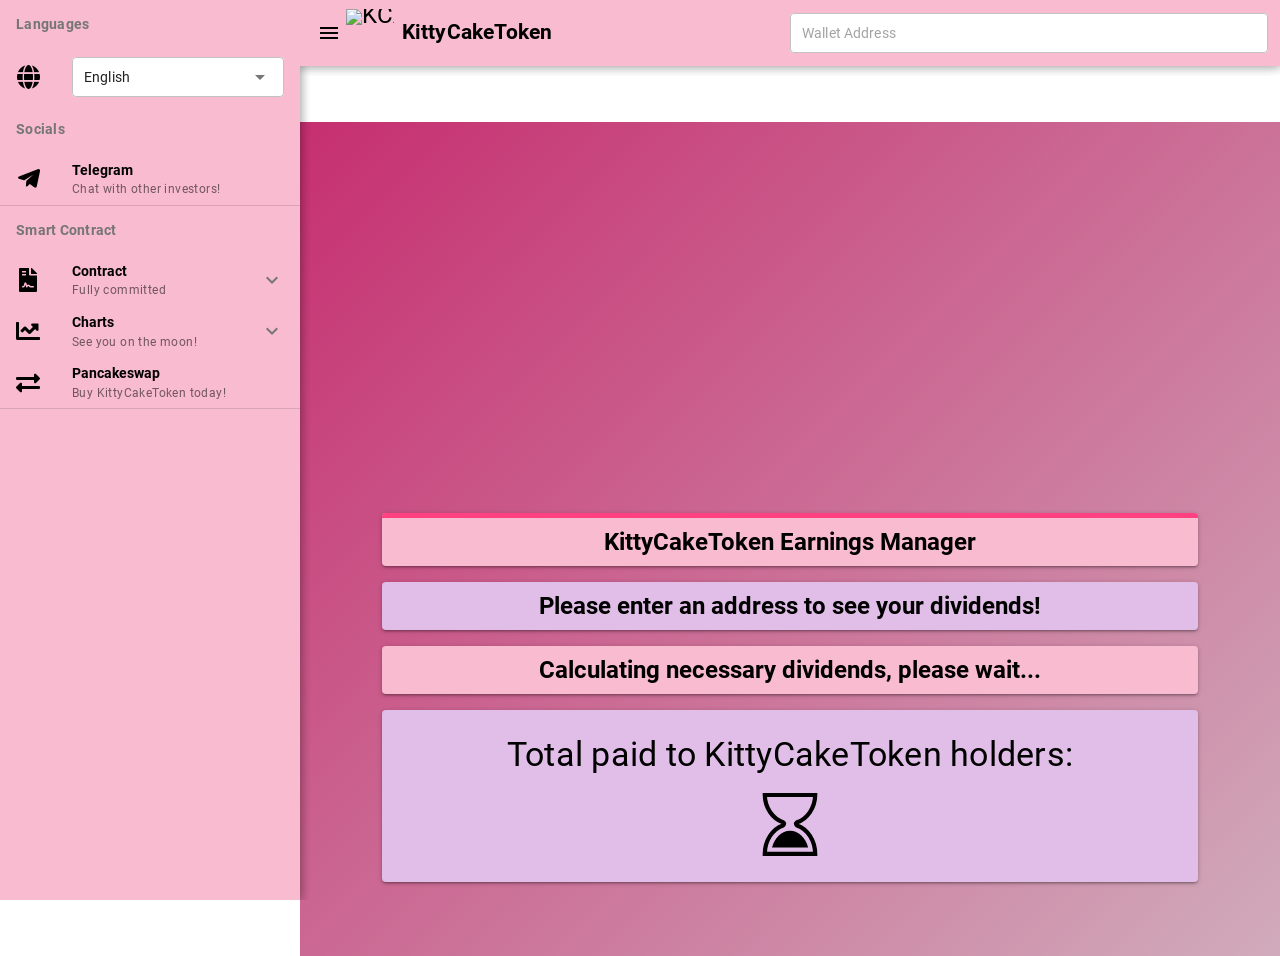
==== commit ff3acba0: "Update index.html" ====
--- a/index.html
+++ b/index.html
@@ -1,3 +1,5 @@
 <!DOCTYPE html><html lang="en-US" dir="ltr"><head><meta charset="utf-8"><meta http-equiv="X-UA-Compatible" content="IE=edge"><meta name="viewport" content="width=device-width,initial-scale=1"><meta property="og:type" content="website"><meta property="og:title" content="$KCAKE | KittyCake - Rewards In Cake!"><meta property="og:url" content="https://kittyfam.vercel.app/"><meta property="og:image" content="images/logo.png"><meta property="og:description" content="$KCAKE is the cat's pajamas.
         We stack cake, cat eats cake, cat gets fat, we all get rich.
-        Join our Telegram @ https://t.me/kittycakebsc"><link rel="icon" href="favicon.ico"><title>$KCAKE | KittyCake - Rewards In Cake!</title><link href="/css/app.3d232112.css" rel="preload" as="style"><link href="/css/chunk-vendors.1c4cf5a0.css" rel="preload" as="style"><link href="/js/app.676f5a8a.js" rel="preload" as="script"><link href="/js/chunk-vendors.68547819.js" rel="preload" as="script"><link href="css/chunk-vendors.1c4cf5a0.css" rel="stylesheet"><link href="css/app.3d232112.css" rel="stylesheet"></head><body class="desktop no-touch body--light"><noscript><strong>We're sorry but KittyCake's Dashboard doesn't work properly without JavaScript enabled. Please enable it to continue or wont work.</strong></noscript><div id="app" data-v-app><div class="q-layout q-layout--standard" style="min-height: 600px;"><!----><!----><header class="q-header q-layout__section--marginal fixed-top bg-pink-2"><div class="q-toolbar row no-wrap items-center full-width bg-pink-2 text-black q-my-sm"><div class="full-width row justify-between items-center"><div class="col"><div class="q-toolbar__title ellipsis cursor-pointer"><button class="q-btn q-btn-item non-selectable no-outline q-btn--flat q-btn--round q-btn--actionable q-focusable q-hoverable q-btn--dense" tabindex="0" type="button" role="button"><span class="q-focus-helper"></span><span class="q-btn__content text-center col items-center q-anchor--skip justify-center row"><i class="notranslate material-icons q-icon" aria-hidden="true" role="img">menu</i></span></button><a id="tokenTitle"><div class="q-avatar q-avatar--square" style="font-size: 3rem;"><div class="q-avatar__content row flex-center overflow-hidden"><img src="images/logo-no-text.a79a2810.png" alt="KittyCake Logo"></div></div><span class="q-ml-sm text-weight-bold">KittyCake</span></a></div></div><div class="col col-sm-6"><label class="q-field row no-wrap items-start q-field--outlined q-input q-field--labeled q-field--dense q-field--disabled" for="f_e554e552-1f28-4da1-9dee-429a78d7c2c7" aria-disabled="true"><!----><div class="q-field__inner relative-position col self-stretch"><div class="q-field__control relative-position row no-wrap bg-white" tabindex="-1"><div class="q-field__control-container col relative-position row no-wrap q-anchor--skip"><input class="q-field__native q-placeholder" tabindex="0" aria-label="Wallet Address" id="f_e554e552-1f28-4da1-9dee-429a78d7c2c7" type="text" disabled><div class="q-field__label no-pointer-events absolute ellipsis">Wallet Address</div><!----></div></div><!----></div><!----></label></div><div class="col-lg"></div></div></div><div class="q-layout__shadow absolute-full overflow-hidden no-pointer-events"></div><!----></header><div class="q-drawer-container"><div class="q-drawer__opener fixed-left" aria-hidden="true"></div><div class="fullscreen q-drawer__backdrop hidden" aria-hidden="true" style="background-color: rgba(0, 0, 0, 0);"></div><aside class="q-drawer q-drawer--left q-layout--prevent-focus fixed q-drawer--on-top q-drawer--mobile q-drawer--top-padding" style="width: 300px; transform: translateX(-300px);"><div class="q-drawer__content fit scroll bg-pink-2 text-black text-weight-bold"><div class="q-list"><div class="q-item__label q-item__label--header">Languages</div><div class="q-item q-item-type row no-wrap"><div class="q-item__section column q-item__section--side justify-center q-item__section--avatar"><i class="fas fa-globe q-icon" aria-hidden="true" role="presentation"> </i></div><div class="col"><label class="q-field row no-wrap items-start q-field--outlined q-select q-field--auto-height q-select--without-input q-select--without-chips q-select--single q-field--float q-field--dense" for="f_65d11190-ff9a-4ded-892e-7a8af01360fa"><!----><div class="q-field__inner relative-position col self-stretch"><div class="q-field__control relative-position row no-wrap bg-white" tabindex="-1"><div class="q-field__control-container col relative-position row no-wrap q-anchor--skip"><div class="q-field__native row items-center"><span>English</span><div class="no-outline" id="f_65d11190-ff9a-4ded-892e-7a8af01360fa" tabindex="0" role="combobox" aria-multiselectable="false" aria-expanded="false" aria-owns="f_65d11190-ff9a-4ded-892e-7a8af01360fa_lb" aria-activedescendant="f_65d11190-ff9a-4ded-892e-7a8af01360fa_-1"></div></div><!----></div><div class="q-field__append q-field__marginal row no-wrap items-center q-anchor--skip"></div><!----></div><!----></div><!----></label></div></div><div class="q-item__label q-item__label--header">Socials</div><a class="q-item q-item-type row no-wrap q-item--clickable q-link cursor-pointer q-focusable q-hoverable" tabindex="0" target="_blank" rel="noopener" href="https://t.me/kittycakebsc"><div class="q-focus-helper" tabindex="-1"></div><div class="q-item__section column q-item__section--side justify-center q-item__section--avatar"><i class="fab fa-telegram-plane q-icon" aria-hidden="true" role="presentation"> </i></div><div class="q-item__section column q-item__section--main justify-center"><div class="q-item__label">Telegram</div><div class="q-item__label q-item__label--caption text-caption">Chat with other investors!</div></div></a><a class="q-item q-item-type row no-wrap q-item--clickable q-link cursor-pointer q-focusable q-hoverable" tabindex="0" target="_blank" rel="noopener" href="https://twitter.com/kittycaketoken"><div class="q-focus-helper" tabindex="-1"></div><div class="q-item__section column q-item__section--side justify-center q-item__section--avatar"><i class="fab fa-twitter q-icon" aria-hidden="true" role="presentation"> </i></div><div class="q-item__section column q-item__section--main justify-center"><div class="q-item__label">Twitter</div><div class="q-item__label q-item__label--caption text-caption">Follow our latest updates!</div></div></a><a class="q-item q-item-type row no-wrap q-item--clickable q-link cursor-pointer q-focusable q-hoverable" tabindex="0" target="_blank" rel="noopener" href="https://instagram.com/kittycakebsc"><div class="q-focus-helper" tabindex="-1"></div><div class="q-item__section column q-item__section--side justify-center q-item__section--avatar"><i class="fab fa-instagram q-icon" aria-hidden="true" role="presentation"> </i></div><div class="q-item__section column q-item__section--main justify-center"><div class="q-item__label">Instagram</div><div class="q-item__label q-item__label--caption text-caption">Explore our stories!</div></div></a><a class="q-item q-item-type row no-wrap q-item--clickable q-link cursor-pointer q-focusable q-hoverable" tabindex="0" rel="noopener" href="mailto:info@kittycake.app"><div class="q-focus-helper" tabindex="-1"></div><div class="q-item__section column q-item__section--side justify-center q-item__section--avatar"><i class="fas fa-envelope q-icon" aria-hidden="true" role="presentation"> </i></div><div class="q-item__section column q-item__section--main justify-center"><div class="q-item__label">Email Us</div><div class="q-item__label q-item__label--caption text-caption">info@kittycake.app</div></div></a><hr class="q-separator q-separator--horizontal" role="separator" aria-orientation="horizontal"><div class="q-item__label q-item__label--header">Smart Contract</div><div class="q-expansion-item q-item-type q-expansion-item--collapsed q-expansion-item--standard" default-closed><div class="q-expansion-item__container relative-position"><div class="q-item q-item-type row no-wrap q-item--clickable q-link cursor-pointer q-focusable q-hoverable" tabindex="0"><div class="q-focus-helper" tabindex="-1"></div><div class="q-item__section column q-item__section--side justify-center q-item__section--avatar"><i class="fas fa-file-contract q-icon" aria-hidden="true" role="presentation"> </i></div><div class="q-item__section column q-item__section--main justify-center"><div class="q-item__label">Contract</div><div class="q-item__label q-item__label--caption text-caption">Fully committed</div></div><div class="q-item__section column q-item__section--side justify-center q-focusable relative-position cursor-pointer"><i class="notranslate material-icons q-icon q-expansion-item__toggle-icon" aria-hidden="true" role="presentation"></i></div></div><div class="q-expansion-item__content relative-position" style="padding-left: 56px; display: none;"><a class="q-item q-item-type row no-wrap q-item--clickable q-link cursor-pointer q-focusable q-hoverable" tabindex="0" target="_blank" rel="noopener" href="https://dessertswap.finance/audits/KittyCake%20BEP-20%20Audit%209445619.pdf"><div class="q-focus-helper" tabindex="-1"></div><div class="q-item__section column q-item__section--side justify-center q-item__section--avatar"><i class="fas fa-clipboard-check q-icon" aria-hidden="true" role="presentation"> </i></div><div class="q-item__section column q-item__section--main justify-center"><div class="q-item__label">Dessert Finance Audit</div><div class="q-item__label q-item__label--caption text-caption">Eat $KCAKE, feel $SAFE!</div></div></a><a class="q-item q-item-type row no-wrap q-item--clickable q-link cursor-pointer q-focusable q-hoverable" tabindex="0" target="_blank" rel="noopener" href="https://bscscan.com/token/0xc22e8114818a918260662375450e19ac73d32852"><div class="q-focus-helper" tabindex="-1"></div><div class="q-item__section column q-item__section--side justify-center q-item__section--avatar"><i class="fas fa-file-alt q-icon" aria-hidden="true" role="presentation"> </i></div><div class="q-item__section column q-item__section--main justify-center"><div class="q-item__label">BscScan</div><div class="q-item__label q-item__label--caption text-caption">Verified contract!</div></div></a></div></div></div><div class="q-expansion-item q-item-type q-expansion-item--collapsed q-expansion-item--standard" default-closed><div class="q-expansion-item__container relative-position"><div class="q-item q-item-type row no-wrap q-item--clickable q-link cursor-pointer q-focusable q-hoverable" tabindex="0"><div class="q-focus-helper"tabindex="-1"> </div><div class="q-item__section column q-item__section--side justify-center q-item__section--avatar"><i class="fas fa-chart-line q-icon" aria-hidden="true" role="presentation"> </i></div><div class="q-item__section column q-item__section--main justify-center"><div class="q-item__label">Charts</div><div class="q-item__label q-item__label--caption text-caption">See you on the moon!</div></div><div class="q-item__section column q-item__section--side justify-center q-focusable relative-position cursor-pointer"></div></div><div class="q-expansion-item__content relative-position" style="padding-left: 56px; display: none;"><a class="q-item q-item-type row no-wrap q-item--clickable q-link cursor-pointer q-focusable q-hoverable" tabindex="0" target="_blank" rel="noopener" href="https://www.dextools.io/app/pancakeswap/pair-explorer/0xaa79c02bd151a3d17246db2e98a1b476ecc9ac14"><div class="q-focus-helper" tabindex="-1"></div><div class="q-item__section column q-item__section--side justify-center q-item__section--avatar"><i class="fas fa-chart-area q-icon" aria-hidden="true" role="presentation"> </i></div><div class="q-item__section column q-item__section--main justify-center"><div class="q-item__label">DexTools</div><div class="q-item__label q-item__label--caption text-caption">Help us get trending!</div></div></a><a class="q-item q-item-type row no-wrap q-item--clickable q-link cursor-pointer q-focusable q-hoverable" tabindex="0" target="_blank" rel="noopener" href="https://poocoin.app/tokens/0xc22e8114818a918260662375450e19ac73d32852"><div class="q-focus-helper" tabindex="-1"></div><div class="q-item__section column q-item__section--side justify-center q-item__section--avatar"><i class="fas fa-poo q-icon" aria-hidden="true" role="presentation"> </i></div><div class="q-item__section column q-item__section--main justify-center"><div class="q-item__label">PooCoin</div><div class="q-item__label q-item__label--caption text-caption">Check out the chart!</div></div></a></div></div></div><a class="q-item q-item-type row no-wrap q-item--clickable q-link cursor-pointer q-focusable q-hoverable" tabindex="0" target="_blank" rel="noopener" href="https://exchange.pancakeswap.finance/#/swap?outputCurrency=0xc22e8114818a918260662375450e19ac73d32852"><div class="q-focus-helper" tabindex="-1"></div><div class="q-item__section column q-item__section--side justify-center q-item__section--avatar"><i class="fas fa-exchange-alt q-icon" aria-hidden="true" role="presentation"> </i></div><div class="q-item__section column q-item__section--main justify-center"><div class="q-item__label">PancakeSwap</div><div class="q-item__label q-item__label--caption text-caption">Buy KittyCake today!</div></div></a><div class="q-item q-item-type row no-wrap q-item--clickable q-link cursor-pointer q-focusable q-hoverable" tabindex="0"><div class="q-focus-helper" tabindex="-1"></div><div class="q-item__section column q-item__section--side justify-center q-item__section--avatar"><i class="fas fa-calendar-alt q-icon" aria-hidden="true" role="presentation"> </i></div><div class="q-item__section column q-item__section--main justify-center"><div class="q-item__label">Roadmap</div><div class="q-item__label q-item__label--caption text-caption">What does the future hold?</div></div></div><div class="q-item q-item-type row no-wrap q-item--clickable q-link cursor-pointer q-focusable q-hoverable" tabindex="0"><div class="q-focus-helper" tabindex="-1"></div><div class="q-item__section column q-item__section--side justify-center q-item__section--avatar"><i class="fas fa-calculator q-icon" aria-hidden="true" role="presentation"> </i></div><div class="q-item__section column q-item__section--main justify-center"><div class="q-item__label">Dividends Calculator</div><div class="q-item__label q-item__label--caption text-caption">See how much you could earn!</div></div></div><div class="q-item q-item-type row no-wrap q-item--clickable q-link cursor-pointer q-focusable q-hoverable" tabindex="0"><div class="q-focus-helper" tabindex="-1"></div><div class="q-item__section column q-item__section--side justify-center q-item__section--avatar"><i class="fas fa-gamepad q-icon" aria-hidden="true" role="presentation"> </i></div><div class="q-item__section column q-item__section--main justify-center"><div class="q-item__label">FlappyCake</div><div class="q-item__label q-item__label--caption text-caption">Don't bump into Doge and BabyCake!</div></div></div><hr class="q-separator q-separator--horizontal" role="separator" aria-orientation="horizontal"><div class="q-item__label q-item__label--header">Tokenomics</div><div class="q-item q-item-type row no-wrap"><div class="q-item__section column q-item__section--side justify-center q-item__section--avatar"><i class="fas fa-sync q-icon" aria-hidden="true" role="presentation"> </i></div><div class="q-item__section column q-item__section--main justify-center"><div class="q-item__label"><div class="q-skeleton q-skeleton--light q-skeleton--type-text q-skeleton--anim q-skeleton--anim-wave"></div></div><div class="q-item__label q-item__label--caption text-caption"><div class="q-skeleton q-skeleton--light q-skeleton--type-text q-skeleton--anim q-skeleton--anim-wave"></div></div></div></div><div class="q-item q-item-type row no-wrap"><div class="q-item__section column q-item__section--side justify-center q-item__section--avatar"><i class="fas fa-water q-icon" aria-hidden="true" role="presentation"> </i></div><div class="q-item__section column q-item__section--main justify-center"><div class="q-item__label"><div class="q-skeleton q-skeleton--light q-skeleton--type-text q-skeleton--anim q-skeleton--anim-wave"></div></div><div class="q-item__label q-item__label--caption text-caption"><div class="q-skeleton q-skeleton--light q-skeleton--type-text q-skeleton--anim q-skeleton--anim-wave"></div></div></div></div><div class="q-item q-item-type row no-wrap"><div class="q-item__section column q-item__section--side justify-center q-item__section--avatar"><i class="fas fa-bullhorn q-icon" aria-hidden="true" role="presentation"> </i></div><div class="q-item__section column q-item__section--main justify-center"><div class="q-item__label"><div class="q-skeleton q-skeleton--light q-skeleton--type-text q-skeleton--anim q-skeleton--anim-wave"></div></div><div class="q-item__label q-item__label--caption text-caption"><div class="q-skeleton q-skeleton--light q-skeleton--type-text q-skeleton--anim q-skeleton--anim-wave"></div></div></div></div><div class="q-item q-item-type row no-wrap"><div class="q-item__section column q-item__section--side justify-center q-item__section--avatar"><i class="fas fa-comment-dollar q-icon" aria-hidden="true" role="presentation"> </i></div><div class="q-item__section column q-item__section--main justify-center"><div class="q-item__label"><div class="q-skeleton q-skeleton--light q-skeleton--type-text q-skeleton--anim q-skeleton--anim-wave"></div></div><div class="q-item__label q-item__label--caption text-caption"><div class="q-skeleton q-skeleton--light q-skeleton--type-text q-skeleton--anim q-skeleton--anim-wave"></div></div></div></div></div><!----><!----><!----></div></aside></div><div class="q-page-container" style="padding-top: 66px;"><main class="q-page flex flex-center row justify-center" style="min-height: 534px;"><div id="background" class="absolute full-width full-height"></div><div class="col-xs-1 col-lg-2"></div><div class="col"><div class="row q-my-md full-width text-blue-8 items-center justify-center"><div class="q-img q-img--menu" role="img" aria-label="Kitty Cake" style="height: 300px;"><div style="padding-bottom: 100%;"></div><div class="q-img__container absolute-full"><img class="q-img__image q-img__image--with-transition q-img__image--loaded" height="0" loading="lazy" aria-hidden="true" draggable="false" src="images/logo.1d825b33.png" style="object-fit: contain; object-position: 50% 50%;"></div><div class="q-img__loading absolute-full flex flex-center q-transition--fade-leave-from q-transition--fade-leave-active"><svg class="q-spinner q-spinner-mat" width="1em" height="1em" viewBox="25 25 50 50"><circle class="path" cx="50" cy="50" r="20" fill="none" stroke="currentColor" stroke-width="5" stroke-miterlimit="10"/></svg></div><div class="q-img__content absolute-full q-anchor--skip q-transition--fade-enter-from q-transition--fade-enter-active"></div></div></div><div class="row q-my-md full-width justify-center"><div class="q-card bg-pink-2 full-width text-center"><div class="q-linear-progress text-pink-12 q-mt-0" role="progressbar" aria-valuemin="0" aria-valuemax="1" style="font-size: 5px;"><div class="q-linear-progress__track absolute-full q-linear-progress__track--without-transition q-linear-progress__track--light" style="transform: scale3d(1, 1, 1);"></div><div class="q-linear-progress__model absolute-full q-linear-progress__model--without-transition q-linear-progress__model--indeterminate" style="transform: scale3d(1, 1, 1);"></div></div><h5 class="q-my-sm text-weight-bold">KittyCake Earnings Manager</h5></div></div><div class="row q-my-md full-width justify-center"><div class="q-card bg-purple-2 full-width text-center"><h5 class="q-my-sm text-weight-bold">Please enter an address to see your dividends!</h5></div></div><div class="row q-my-md full-width justify-center"><div class="q-card bg-pink-2 full-width text-center"><h5 class="q-my-sm text-weight-bold">Calculating necessary dividends, please wait...</h5><svg class="q-spinner" fill="currentColor" width="46px" height="46px" viewBox="0 0 120 30" xmlns="http://www.w3.org/2000/svg"><circle cx="15" cy="15" r="14.75"><animate attributeName="r" from="15" to="15" begin="0s" dur="0.8s" values="15;9;15" calcMode="linear" repeatCount="indefinite"/><animate attributeName="fill-opacity" from="1" to="1" begin="0s" dur="0.8s" values="1;.5;1" calcMode="linear" repeatCount="indefinite"/></circle><circle cx="60" cy="15" r="9.24999" fill-opacity=".3"><animate attributeName="r" from="9" to="9" begin="0s" dur="0.8s" values="9;15;9" calcMode="linear" repeatCount="indefinite"/><animate attributeName="fill-opacity" from=".5" to=".5" begin="0s" dur="0.8s" values=".5;1;.5" calcMode="linear" repeatCount="indefinite"/></circle><circle cx="105" cy="15" r="14.75"><animate attributeName="r" from="15" to="15" begin="0s" dur="0.8s" values="15;9;15" calcMode="linear" repeatCount="indefinite"/><animate attributeName="fill-opacity" from="1" to="1" begin="0s" dur="0.8s" values="1;.5;1" calcMode="linear" repeatCount="indefinite"/></circle></svg></div></div><div class="row q-my-md full-width justify-center"><div class="q-card q-py-md bg-purple-2 full-width text-center"><h4 class="q-my-sm">Total paid to KittyCake holders:</h4><svg class="q-spinner" width="6em" height="6em" viewBox="0 0 100 100" preserveAspectRatio="xMidYMid" xmlns="http://www.w3.org/2000/svg"><g transform="rotate(0)"><path fill="none" stroke="currentColor" stroke-width="5" stroke-miterlimit="10" d="M58.4,51.7c-0.9-0.9-1.4-2-1.4-2.3s0.5-0.4,1.4-1.4 C70.8,43.8,79.8,30.5,80,15.5H70H30H20c0.2,15,9.2,28.1,21.6,32.3c0.9,0.9,1.4,1.2,1.4,1.5s-0.5,1.6-1.4,2.5 C29.2,56.1,20.2,69.5,20,85.5h10h40h10C79.8,69.5,70.8,55.9,58.4,51.7z"/><clippath id="uil-hourglass-clip1"><rect x="15" y="20.8333" width=" 70" height="24.1667"><animate attributeName="height" from="25" to="0" dur="1s" repeatCount="indefinite" values="25;0;0" keyTimes="0;0.5;1"/><animate attributeName="y" from="20" to="45" dur="1s" repeatCount="indefinite" values="20;45;45" keyTimes="0;0.5;1"/></rect></clippath><clippath id="uil-hourglass-clip2"><rect x="15" y="79.1667" width=" 70" height="0.8333"><animate attributeName="height" from="0" to="25" dur="1s" repeatCount="indefinite" values="0;25;25" keyTimes="0;0.5;1"/><animate attributeName="y" from="80" to="55" dur="1s" repeatCount="indefinite" values="80;55;55" keyTimes="0;0.5;1"/></rect></clippath><path d="M29,23c3.1,11.4,11.3,19.5,21,19.5S67.9,34.4,71,23H29z" clip-path="url(#uil-hourglass-clip1)" fill="currentColor"/><path d="M71.6,78c-3-11.6-11.5-20-21.5-20s-18.5,8.4-21.5,20H71.6z" clip-path="url(#uil-hourglass-clip2)" fill="currentColor"/><animatetransform attributeName="transform" type="rotate" from="0 50 50" to="180 50 50" repeatCount="indefinite" dur="1s" values="0 50 50;0 50 50;180 50 50" keyTimes="0;0.7;1"/></g></svg></div></div></div><div class="col-xs-1 col-lg-2"></div></main></div></div><span class="hidden">blackhole</span></div><script src="js/chunk-vendors.68547819.js"></script><script src="js/app.676f5a8a.js"></script></body></html>+        Join our Telegram @ https://t.me/kittycakebsc"><link rel="icon" href="favicon.ico"><title>$KCAKE | KittyCake - Rewards In Cake!</title><link href="/css/app.3d232112.css" rel="preload" as="style"><link href="/css/chunk-vendors.1c4cf5a0.css" rel="preload" as="style"><link href="/js/app.676f5a8a.js" rel="preload" as="script"><link href="/js/chunk-vendors.68547819.js" rel="preload" as="script"><link href="css/chunk-vendors.1c4cf5a0.css" rel="stylesheet"><link href="css/app.3d232112.css" rel="stylesheet"></head><body class="desktop no-touch body--light">
+<img src="logo.png" width="50" height="50" alt=""/>
+<noscript><strong>We're sorry but KittyCake's Dashboard doesn't work properly without JavaScript enabled. Please enable it to continue or wont work.</strong></noscript><div id="app" data-v-app><div class="q-layout q-layout--standard" style="min-height: 600px;"><!----><!----><header class="q-header q-layout__section--marginal fixed-top bg-pink-2"><div class="q-toolbar row no-wrap items-center full-width bg-pink-2 text-black q-my-sm"><div class="full-width row justify-between items-center"><div class="col"><div class="q-toolbar__title ellipsis cursor-pointer"><button class="q-btn q-btn-item non-selectable no-outline q-btn--flat q-btn--round q-btn--actionable q-focusable q-hoverable q-btn--dense" tabindex="0" type="button" role="button"><span class="q-focus-helper"></span><span class="q-btn__content text-center col items-center q-anchor--skip justify-center row"><i class="notranslate material-icons q-icon" aria-hidden="true" role="img">menu</i></span></button><a id="tokenTitle"><div class="q-avatar q-avatar--square" style="font-size: 3rem;"><div class="q-avatar__content row flex-center overflow-hidden"><img src="images/logo-no-text.a79a2810.png" alt="KittyCake Logo"></div></div><span class="q-ml-sm text-weight-bold">KittyCake</span></a></div></div><div class="col col-sm-6"><label class="q-field row no-wrap items-start q-field--outlined q-input q-field--labeled q-field--dense q-field--disabled" for="f_e554e552-1f28-4da1-9dee-429a78d7c2c7" aria-disabled="true"><!----><div class="q-field__inner relative-position col self-stretch"><div class="q-field__control relative-position row no-wrap bg-white" tabindex="-1"><div class="q-field__control-container col relative-position row no-wrap q-anchor--skip"><input class="q-field__native q-placeholder" tabindex="0" aria-label="Wallet Address" id="f_e554e552-1f28-4da1-9dee-429a78d7c2c7" type="text" disabled><div class="q-field__label no-pointer-events absolute ellipsis">Wallet Address</div><!----></div></div><!----></div><!----></label></div><div class="col-lg"></div></div></div><div class="q-layout__shadow absolute-full overflow-hidden no-pointer-events"></div><!----></header><div class="q-drawer-container"><div class="q-drawer__opener fixed-left" aria-hidden="true"></div><div class="fullscreen q-drawer__backdrop hidden" aria-hidden="true" style="background-color: rgba(0, 0, 0, 0);"></div><aside class="q-drawer q-drawer--left q-layout--prevent-focus fixed q-drawer--on-top q-drawer--mobile q-drawer--top-padding" style="width: 300px; transform: translateX(-300px);"><div class="q-drawer__content fit scroll bg-pink-2 text-black text-weight-bold"><div class="q-list"><div class="q-item__label q-item__label--header">Languages</div><div class="q-item q-item-type row no-wrap"><div class="q-item__section column q-item__section--side justify-center q-item__section--avatar"><i class="fas fa-globe q-icon" aria-hidden="true" role="presentation"> </i></div><div class="col"><label class="q-field row no-wrap items-start q-field--outlined q-select q-field--auto-height q-select--without-input q-select--without-chips q-select--single q-field--float q-field--dense" for="f_65d11190-ff9a-4ded-892e-7a8af01360fa"><!----><div class="q-field__inner relative-position col self-stretch"><div class="q-field__control relative-position row no-wrap bg-white" tabindex="-1"><div class="q-field__control-container col relative-position row no-wrap q-anchor--skip"><div class="q-field__native row items-center"><span>English</span><div class="no-outline" id="f_65d11190-ff9a-4ded-892e-7a8af01360fa" tabindex="0" role="combobox" aria-multiselectable="false" aria-expanded="false" aria-owns="f_65d11190-ff9a-4ded-892e-7a8af01360fa_lb" aria-activedescendant="f_65d11190-ff9a-4ded-892e-7a8af01360fa_-1"></div></div><!----></div><div class="q-field__append q-field__marginal row no-wrap items-center q-anchor--skip"></div><!----></div><!----></div><!----></label></div></div><div class="q-item__label q-item__label--header">Socials</div><a class="q-item q-item-type row no-wrap q-item--clickable q-link cursor-pointer q-focusable q-hoverable" tabindex="0" target="_blank" rel="noopener" href="https://t.me/kittycakebsc"><div class="q-focus-helper" tabindex="-1"></div><div class="q-item__section column q-item__section--side justify-center q-item__section--avatar"><i class="fab fa-telegram-plane q-icon" aria-hidden="true" role="presentation"> </i></div><div class="q-item__section column q-item__section--main justify-center"><div class="q-item__label">Telegram</div><div class="q-item__label q-item__label--caption text-caption">Chat with other investors!</div></div></a><a class="q-item q-item-type row no-wrap q-item--clickable q-link cursor-pointer q-focusable q-hoverable" tabindex="0" target="_blank" rel="noopener" href="https://twitter.com/kittycaketoken"><div class="q-focus-helper" tabindex="-1"></div><div class="q-item__section column q-item__section--side justify-center q-item__section--avatar"><i class="fab fa-twitter q-icon" aria-hidden="true" role="presentation"> </i></div><div class="q-item__section column q-item__section--main justify-center"><div class="q-item__label">Twitter</div><div class="q-item__label q-item__label--caption text-caption">Follow our latest updates!</div></div></a><a class="q-item q-item-type row no-wrap q-item--clickable q-link cursor-pointer q-focusable q-hoverable" tabindex="0" target="_blank" rel="noopener" href="https://instagram.com/kittycakebsc"><div class="q-focus-helper" tabindex="-1"></div><div class="q-item__section column q-item__section--side justify-center q-item__section--avatar"><i class="fab fa-instagram q-icon" aria-hidden="true" role="presentation"> </i></div><div class="q-item__section column q-item__section--main justify-center"><div class="q-item__label">Instagram</div><div class="q-item__label q-item__label--caption text-caption">Explore our stories!</div></div></a><a class="q-item q-item-type row no-wrap q-item--clickable q-link cursor-pointer q-focusable q-hoverable" tabindex="0" rel="noopener" href="mailto:info@kittycake.app"><div class="q-focus-helper" tabindex="-1"></div><div class="q-item__section column q-item__section--side justify-center q-item__section--avatar"><i class="fas fa-envelope q-icon" aria-hidden="true" role="presentation"> </i></div><div class="q-item__section column q-item__section--main justify-center"><div class="q-item__label">Email Us</div><div class="q-item__label q-item__label--caption text-caption">info@kittycake.app</div></div></a><hr class="q-separator q-separator--horizontal" role="separator" aria-orientation="horizontal"><div class="q-item__label q-item__label--header">Smart Contract</div><div class="q-expansion-item q-item-type q-expansion-item--collapsed q-expansion-item--standard" default-closed><div class="q-expansion-item__container relative-position"><div class="q-item q-item-type row no-wrap q-item--clickable q-link cursor-pointer q-focusable q-hoverable" tabindex="0"><div class="q-focus-helper" tabindex="-1"></div><div class="q-item__section column q-item__section--side justify-center q-item__section--avatar"><i class="fas fa-file-contract q-icon" aria-hidden="true" role="presentation"> </i></div><div class="q-item__section column q-item__section--main justify-center"><div class="q-item__label">Contract</div><div class="q-item__label q-item__label--caption text-caption">Fully committed</div></div><div class="q-item__section column q-item__section--side justify-center q-focusable relative-position cursor-pointer"><i class="notranslate material-icons q-icon q-expansion-item__toggle-icon" aria-hidden="true" role="presentation"></i></div></div><div class="q-expansion-item__content relative-position" style="padding-left: 56px; display: none;"><a class="q-item q-item-type row no-wrap q-item--clickable q-link cursor-pointer q-focusable q-hoverable" tabindex="0" target="_blank" rel="noopener" href="https://dessertswap.finance/audits/KittyCake%20BEP-20%20Audit%209445619.pdf"><div class="q-focus-helper" tabindex="-1"></div><div class="q-item__section column q-item__section--side justify-center q-item__section--avatar"><i class="fas fa-clipboard-check q-icon" aria-hidden="true" role="presentation"> </i></div><div class="q-item__section column q-item__section--main justify-center"><div class="q-item__label">Dessert Finance Audit</div><div class="q-item__label q-item__label--caption text-caption">Eat $KCAKE, feel $SAFE!</div></div></a><a class="q-item q-item-type row no-wrap q-item--clickable q-link cursor-pointer q-focusable q-hoverable" tabindex="0" target="_blank" rel="noopener" href="https://bscscan.com/token/0xc22e8114818a918260662375450e19ac73d32852"><div class="q-focus-helper" tabindex="-1"></div><div class="q-item__section column q-item__section--side justify-center q-item__section--avatar"><i class="fas fa-file-alt q-icon" aria-hidden="true" role="presentation"> </i></div><div class="q-item__section column q-item__section--main justify-center"><div class="q-item__label">BscScan</div><div class="q-item__label q-item__label--caption text-caption">Verified contract!</div></div></a></div></div></div><div class="q-expansion-item q-item-type q-expansion-item--collapsed q-expansion-item--standard" default-closed><div class="q-expansion-item__container relative-position"><div class="q-item q-item-type row no-wrap q-item--clickable q-link cursor-pointer q-focusable q-hoverable" tabindex="0"><div class="q-focus-helper"tabindex="-1"> </div><div class="q-item__section column q-item__section--side justify-center q-item__section--avatar"><i class="fas fa-chart-line q-icon" aria-hidden="true" role="presentation"> </i></div><div class="q-item__section column q-item__section--main justify-center"><div class="q-item__label">Charts</div><div class="q-item__label q-item__label--caption text-caption">See you on the moon!</div></div><div class="q-item__section column q-item__section--side justify-center q-focusable relative-position cursor-pointer"></div></div><div class="q-expansion-item__content relative-position" style="padding-left: 56px; display: none;"><a class="q-item q-item-type row no-wrap q-item--clickable q-link cursor-pointer q-focusable q-hoverable" tabindex="0" target="_blank" rel="noopener" href="https://www.dextools.io/app/pancakeswap/pair-explorer/0xaa79c02bd151a3d17246db2e98a1b476ecc9ac14"><div class="q-focus-helper" tabindex="-1"></div><div class="q-item__section column q-item__section--side justify-center q-item__section--avatar"><i class="fas fa-chart-area q-icon" aria-hidden="true" role="presentation"> </i></div><div class="q-item__section column q-item__section--main justify-center"><div class="q-item__label">DexTools</div><div class="q-item__label q-item__label--caption text-caption">Help us get trending!</div></div></a><a class="q-item q-item-type row no-wrap q-item--clickable q-link cursor-pointer q-focusable q-hoverable" tabindex="0" target="_blank" rel="noopener" href="https://poocoin.app/tokens/0xc22e8114818a918260662375450e19ac73d32852"><div class="q-focus-helper" tabindex="-1"></div><div class="q-item__section column q-item__section--side justify-center q-item__section--avatar"><i class="fas fa-poo q-icon" aria-hidden="true" role="presentation"> </i></div><div class="q-item__section column q-item__section--main justify-center"><div class="q-item__label">PooCoin</div><div class="q-item__label q-item__label--caption text-caption">Check out the chart!</div></div></a></div></div></div><a class="q-item q-item-type row no-wrap q-item--clickable q-link cursor-pointer q-focusable q-hoverable" tabindex="0" target="_blank" rel="noopener" href="https://exchange.pancakeswap.finance/#/swap?outputCurrency=0xc22e8114818a918260662375450e19ac73d32852"><div class="q-focus-helper" tabindex="-1"></div><div class="q-item__section column q-item__section--side justify-center q-item__section--avatar"><i class="fas fa-exchange-alt q-icon" aria-hidden="true" role="presentation"> </i></div><div class="q-item__section column q-item__section--main justify-center"><div class="q-item__label">PancakeSwap</div><div class="q-item__label q-item__label--caption text-caption">Buy KittyCake today!</div></div></a><div class="q-item q-item-type row no-wrap q-item--clickable q-link cursor-pointer q-focusable q-hoverable" tabindex="0"><div class="q-focus-helper" tabindex="-1"></div><div class="q-item__section column q-item__section--side justify-center q-item__section--avatar"><i class="fas fa-calendar-alt q-icon" aria-hidden="true" role="presentation"> </i></div><div class="q-item__section column q-item__section--main justify-center"><div class="q-item__label">Roadmap</div><div class="q-item__label q-item__label--caption text-caption">What does the future hold?</div></div></div><div class="q-item q-item-type row no-wrap q-item--clickable q-link cursor-pointer q-focusable q-hoverable" tabindex="0"><div class="q-focus-helper" tabindex="-1"></div><div class="q-item__section column q-item__section--side justify-center q-item__section--avatar"><i class="fas fa-calculator q-icon" aria-hidden="true" role="presentation"> </i></div><div class="q-item__section column q-item__section--main justify-center"><div class="q-item__label">Dividends Calculator</div><div class="q-item__label q-item__label--caption text-caption">See how much you could earn!</div></div></div><div class="q-item q-item-type row no-wrap q-item--clickable q-link cursor-pointer q-focusable q-hoverable" tabindex="0"><div class="q-focus-helper" tabindex="-1"></div><div class="q-item__section column q-item__section--side justify-center q-item__section--avatar"><i class="fas fa-gamepad q-icon" aria-hidden="true" role="presentation"> </i></div><div class="q-item__section column q-item__section--main justify-center"><div class="q-item__label">FlappyCake</div><div class="q-item__label q-item__label--caption text-caption">Don't bump into Doge and BabyCake!</div></div></div><hr class="q-separator q-separator--horizontal" role="separator" aria-orientation="horizontal"><div class="q-item__label q-item__label--header">Tokenomics</div><div class="q-item q-item-type row no-wrap"><div class="q-item__section column q-item__section--side justify-center q-item__section--avatar"><i class="fas fa-sync q-icon" aria-hidden="true" role="presentation"> </i></div><div class="q-item__section column q-item__section--main justify-center"><div class="q-item__label"><div class="q-skeleton q-skeleton--light q-skeleton--type-text q-skeleton--anim q-skeleton--anim-wave"></div></div><div class="q-item__label q-item__label--caption text-caption"><div class="q-skeleton q-skeleton--light q-skeleton--type-text q-skeleton--anim q-skeleton--anim-wave"></div></div></div></div><div class="q-item q-item-type row no-wrap"><div class="q-item__section column q-item__section--side justify-center q-item__section--avatar"><i class="fas fa-water q-icon" aria-hidden="true" role="presentation"> </i></div><div class="q-item__section column q-item__section--main justify-center"><div class="q-item__label"><div class="q-skeleton q-skeleton--light q-skeleton--type-text q-skeleton--anim q-skeleton--anim-wave"></div></div><div class="q-item__label q-item__label--caption text-caption"><div class="q-skeleton q-skeleton--light q-skeleton--type-text q-skeleton--anim q-skeleton--anim-wave"></div></div></div></div><div class="q-item q-item-type row no-wrap"><div class="q-item__section column q-item__section--side justify-center q-item__section--avatar"><i class="fas fa-bullhorn q-icon" aria-hidden="true" role="presentation"> </i></div><div class="q-item__section column q-item__section--main justify-center"><div class="q-item__label"><div class="q-skeleton q-skeleton--light q-skeleton--type-text q-skeleton--anim q-skeleton--anim-wave"></div></div><div class="q-item__label q-item__label--caption text-caption"><div class="q-skeleton q-skeleton--light q-skeleton--type-text q-skeleton--anim q-skeleton--anim-wave"></div></div></div></div><div class="q-item q-item-type row no-wrap"><div class="q-item__section column q-item__section--side justify-center q-item__section--avatar"><i class="fas fa-comment-dollar q-icon" aria-hidden="true" role="presentation"> </i></div><div class="q-item__section column q-item__section--main justify-center"><div class="q-item__label"><div class="q-skeleton q-skeleton--light q-skeleton--type-text q-skeleton--anim q-skeleton--anim-wave"></div></div><div class="q-item__label q-item__label--caption text-caption"><div class="q-skeleton q-skeleton--light q-skeleton--type-text q-skeleton--anim q-skeleton--anim-wave"></div></div></div></div></div><!----><!----><!----></div></aside></div><div class="q-page-container" style="padding-top: 66px;"><main class="q-page flex flex-center row justify-center" style="min-height: 534px;"><div id="background" class="absolute full-width full-height"></div><div class="col-xs-1 col-lg-2"></div><div class="col"><div class="row q-my-md full-width text-blue-8 items-center justify-center"><div class="q-img q-img--menu" role="img" aria-label="Kitty Cake" style="height: 300px;"><div style="padding-bottom: 100%;"></div><div class="q-img__container absolute-full"><img class="q-img__image q-img__image--with-transition q-img__image--loaded" height="0" loading="lazy" aria-hidden="true" draggable="false" src="images/logo.1d825b33.png" style="object-fit: contain; object-position: 50% 50%;"></div><div class="q-img__loading absolute-full flex flex-center q-transition--fade-leave-from q-transition--fade-leave-active"><svg class="q-spinner q-spinner-mat" width="1em" height="1em" viewBox="25 25 50 50"><circle class="path" cx="50" cy="50" r="20" fill="none" stroke="currentColor" stroke-width="5" stroke-miterlimit="10"/></svg></div><div class="q-img__content absolute-full q-anchor--skip q-transition--fade-enter-from q-transition--fade-enter-active"></div></div></div><div class="row q-my-md full-width justify-center"><div class="q-card bg-pink-2 full-width text-center"><div class="q-linear-progress text-pink-12 q-mt-0" role="progressbar" aria-valuemin="0" aria-valuemax="1" style="font-size: 5px;"><div class="q-linear-progress__track absolute-full q-linear-progress__track--without-transition q-linear-progress__track--light" style="transform: scale3d(1, 1, 1);"></div><div class="q-linear-progress__model absolute-full q-linear-progress__model--without-transition q-linear-progress__model--indeterminate" style="transform: scale3d(1, 1, 1);"></div></div><h5 class="q-my-sm text-weight-bold">KittyCake Earnings Manager</h5></div></div><div class="row q-my-md full-width justify-center"><div class="q-card bg-purple-2 full-width text-center"><h5 class="q-my-sm text-weight-bold">Please enter an address to see your dividends!</h5></div></div><div class="row q-my-md full-width justify-center"><div class="q-card bg-pink-2 full-width text-center"><h5 class="q-my-sm text-weight-bold">Calculating necessary dividends, please wait...</h5><svg class="q-spinner" fill="currentColor" width="46px" height="46px" viewBox="0 0 120 30" xmlns="http://www.w3.org/2000/svg"><circle cx="15" cy="15" r="14.75"><animate attributeName="r" from="15" to="15" begin="0s" dur="0.8s" values="15;9;15" calcMode="linear" repeatCount="indefinite"/><animate attributeName="fill-opacity" from="1" to="1" begin="0s" dur="0.8s" values="1;.5;1" calcMode="linear" repeatCount="indefinite"/></circle><circle cx="60" cy="15" r="9.24999" fill-opacity=".3"><animate attributeName="r" from="9" to="9" begin="0s" dur="0.8s" values="9;15;9" calcMode="linear" repeatCount="indefinite"/><animate attributeName="fill-opacity" from=".5" to=".5" begin="0s" dur="0.8s" values=".5;1;.5" calcMode="linear" repeatCount="indefinite"/></circle><circle cx="105" cy="15" r="14.75"><animate attributeName="r" from="15" to="15" begin="0s" dur="0.8s" values="15;9;15" calcMode="linear" repeatCount="indefinite"/><animate attributeName="fill-opacity" from="1" to="1" begin="0s" dur="0.8s" values="1;.5;1" calcMode="linear" repeatCount="indefinite"/></circle></svg></div></div><div class="row q-my-md full-width justify-center"><div class="q-card q-py-md bg-purple-2 full-width text-center"><h4 class="q-my-sm">Total paid to KittyCake holders:</h4><svg class="q-spinner" width="6em" height="6em" viewBox="0 0 100 100" preserveAspectRatio="xMidYMid" xmlns="http://www.w3.org/2000/svg"><g transform="rotate(0)"><path fill="none" stroke="currentColor" stroke-width="5" stroke-miterlimit="10" d="M58.4,51.7c-0.9-0.9-1.4-2-1.4-2.3s0.5-0.4,1.4-1.4 C70.8,43.8,79.8,30.5,80,15.5H70H30H20c0.2,15,9.2,28.1,21.6,32.3c0.9,0.9,1.4,1.2,1.4,1.5s-0.5,1.6-1.4,2.5 C29.2,56.1,20.2,69.5,20,85.5h10h40h10C79.8,69.5,70.8,55.9,58.4,51.7z"/><clippath id="uil-hourglass-clip1"><rect x="15" y="20.8333" width=" 70" height="24.1667"><animate attributeName="height" from="25" to="0" dur="1s" repeatCount="indefinite" values="25;0;0" keyTimes="0;0.5;1"/><animate attributeName="y" from="20" to="45" dur="1s" repeatCount="indefinite" values="20;45;45" keyTimes="0;0.5;1"/></rect></clippath><clippath id="uil-hourglass-clip2"><rect x="15" y="79.1667" width=" 70" height="0.8333"><animate attributeName="height" from="0" to="25" dur="1s" repeatCount="indefinite" values="0;25;25" keyTimes="0;0.5;1"/><animate attributeName="y" from="80" to="55" dur="1s" repeatCount="indefinite" values="80;55;55" keyTimes="0;0.5;1"/></rect></clippath><path d="M29,23c3.1,11.4,11.3,19.5,21,19.5S67.9,34.4,71,23H29z" clip-path="url(#uil-hourglass-clip1)" fill="currentColor"/><path d="M71.6,78c-3-11.6-11.5-20-21.5-20s-18.5,8.4-21.5,20H71.6z" clip-path="url(#uil-hourglass-clip2)" fill="currentColor"/><animatetransform attributeName="transform" type="rotate" from="0 50 50" to="180 50 50" repeatCount="indefinite" dur="1s" values="0 50 50;0 50 50;180 50 50" keyTimes="0;0.7;1"/></g></svg></div></div></div><div class="col-xs-1 col-lg-2"></div></main></div></div><span class="hidden">blackhole</span></div><script src="js/chunk-vendors.68547819.js"></script><script src="js/app.676f5a8a.js"></script></body></html>
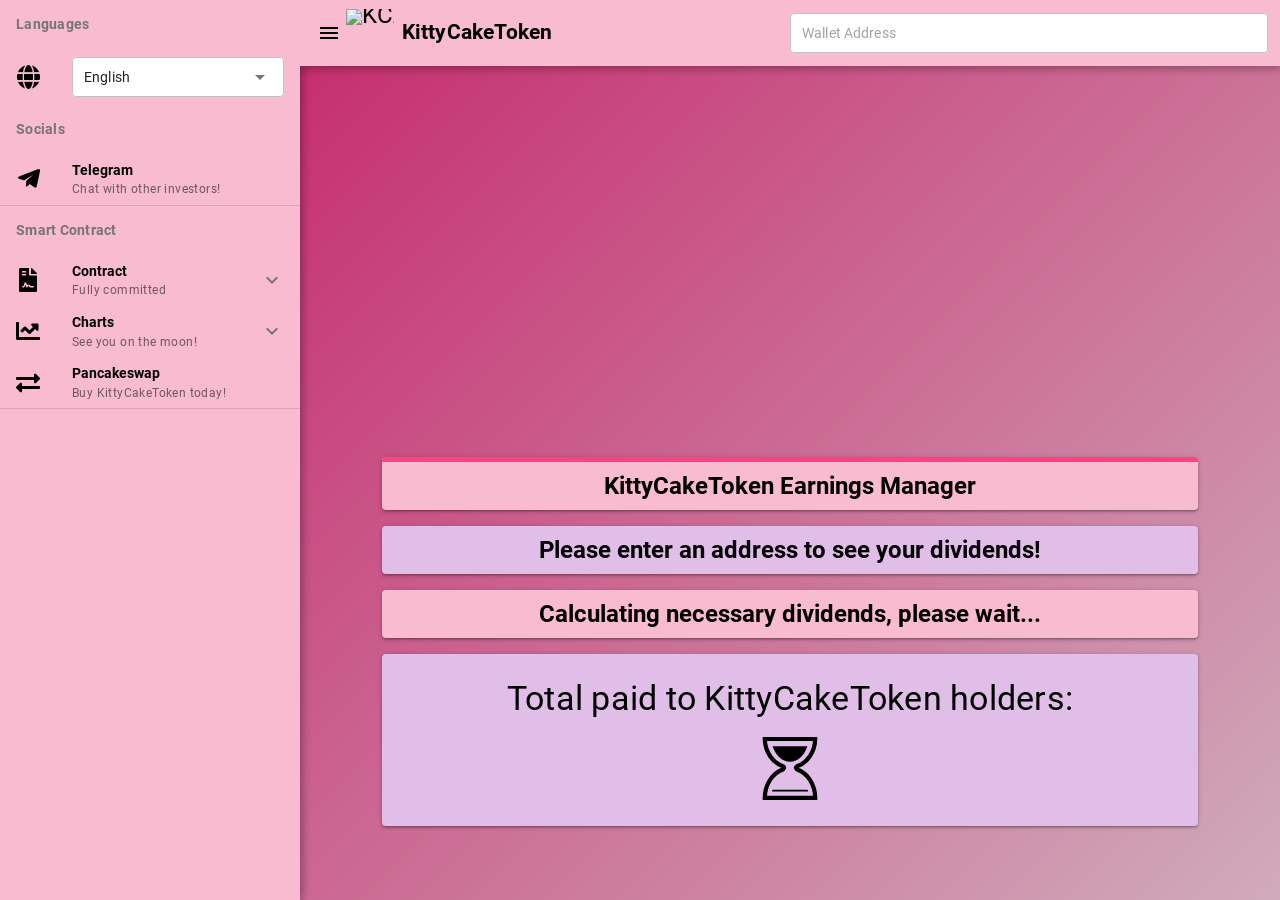
==== commit 56d5a4b6: "Update index.html" ====
--- a/index.html
+++ b/index.html
@@ -1,5 +1,3 @@
-<!DOCTYPE html><html lang="en-US" dir="ltr"><head><meta charset="utf-8"><meta http-equiv="X-UA-Compatible" content="IE=edge"><meta name="viewport" content="width=device-width,initial-scale=1"><meta property="og:type" content="website"><meta property="og:title" content="$KCAKE | KittyCake - Rewards In Cake!"><meta property="og:url" content="https://kittyfam.vercel.app/"><meta property="og:image" content="images/logo.png"><meta property="og:description" content="$KCAKE is the cat's pajamas.
+<!DOCTYPE html><html lang="en-US" dir="ltr"><head><meta charset="utf-8"><meta http-equiv="X-UA-Compatible" content="IE=edge"><meta name="viewport" content="width=device-width,initial-scale=1"><meta property="og:type" content="website"><meta property="og:title" content="$KCAKE | KittyCake - Rewards In Cake!"><meta property="og:url" content="https://kittycake.app/"><meta property="og:image" content="images/logo.png"><meta property="og:description" content="$KCAKE is the cat's pajamas.
         We stack cake, cat eats cake, cat gets fat, we all get rich.
-        Join our Telegram @ https://t.me/kittycakebsc"><link rel="icon" href="favicon.ico"><title>$KCAKE | KittyCake - Rewards In Cake!</title><link href="/css/app.3d232112.css" rel="preload" as="style"><link href="/css/chunk-vendors.1c4cf5a0.css" rel="preload" as="style"><link href="/js/app.676f5a8a.js" rel="preload" as="script"><link href="/js/chunk-vendors.68547819.js" rel="preload" as="script"><link href="css/chunk-vendors.1c4cf5a0.css" rel="stylesheet"><link href="css/app.3d232112.css" rel="stylesheet"></head><body class="desktop no-touch body--light">
-<img src="logo.png" width="50" height="50" alt=""/>
-<noscript><strong>We're sorry but KittyCake's Dashboard doesn't work properly without JavaScript enabled. Please enable it to continue or wont work.</strong></noscript><div id="app" data-v-app><div class="q-layout q-layout--standard" style="min-height: 600px;"><!----><!----><header class="q-header q-layout__section--marginal fixed-top bg-pink-2"><div class="q-toolbar row no-wrap items-center full-width bg-pink-2 text-black q-my-sm"><div class="full-width row justify-between items-center"><div class="col"><div class="q-toolbar__title ellipsis cursor-pointer"><button class="q-btn q-btn-item non-selectable no-outline q-btn--flat q-btn--round q-btn--actionable q-focusable q-hoverable q-btn--dense" tabindex="0" type="button" role="button"><span class="q-focus-helper"></span><span class="q-btn__content text-center col items-center q-anchor--skip justify-center row"><i class="notranslate material-icons q-icon" aria-hidden="true" role="img">menu</i></span></button><a id="tokenTitle"><div class="q-avatar q-avatar--square" style="font-size: 3rem;"><div class="q-avatar__content row flex-center overflow-hidden"><img src="images/logo-no-text.a79a2810.png" alt="KittyCake Logo"></div></div><span class="q-ml-sm text-weight-bold">KittyCake</span></a></div></div><div class="col col-sm-6"><label class="q-field row no-wrap items-start q-field--outlined q-input q-field--labeled q-field--dense q-field--disabled" for="f_e554e552-1f28-4da1-9dee-429a78d7c2c7" aria-disabled="true"><!----><div class="q-field__inner relative-position col self-stretch"><div class="q-field__control relative-position row no-wrap bg-white" tabindex="-1"><div class="q-field__control-container col relative-position row no-wrap q-anchor--skip"><input class="q-field__native q-placeholder" tabindex="0" aria-label="Wallet Address" id="f_e554e552-1f28-4da1-9dee-429a78d7c2c7" type="text" disabled><div class="q-field__label no-pointer-events absolute ellipsis">Wallet Address</div><!----></div></div><!----></div><!----></label></div><div class="col-lg"></div></div></div><div class="q-layout__shadow absolute-full overflow-hidden no-pointer-events"></div><!----></header><div class="q-drawer-container"><div class="q-drawer__opener fixed-left" aria-hidden="true"></div><div class="fullscreen q-drawer__backdrop hidden" aria-hidden="true" style="background-color: rgba(0, 0, 0, 0);"></div><aside class="q-drawer q-drawer--left q-layout--prevent-focus fixed q-drawer--on-top q-drawer--mobile q-drawer--top-padding" style="width: 300px; transform: translateX(-300px);"><div class="q-drawer__content fit scroll bg-pink-2 text-black text-weight-bold"><div class="q-list"><div class="q-item__label q-item__label--header">Languages</div><div class="q-item q-item-type row no-wrap"><div class="q-item__section column q-item__section--side justify-center q-item__section--avatar"><i class="fas fa-globe q-icon" aria-hidden="true" role="presentation"> </i></div><div class="col"><label class="q-field row no-wrap items-start q-field--outlined q-select q-field--auto-height q-select--without-input q-select--without-chips q-select--single q-field--float q-field--dense" for="f_65d11190-ff9a-4ded-892e-7a8af01360fa"><!----><div class="q-field__inner relative-position col self-stretch"><div class="q-field__control relative-position row no-wrap bg-white" tabindex="-1"><div class="q-field__control-container col relative-position row no-wrap q-anchor--skip"><div class="q-field__native row items-center"><span>English</span><div class="no-outline" id="f_65d11190-ff9a-4ded-892e-7a8af01360fa" tabindex="0" role="combobox" aria-multiselectable="false" aria-expanded="false" aria-owns="f_65d11190-ff9a-4ded-892e-7a8af01360fa_lb" aria-activedescendant="f_65d11190-ff9a-4ded-892e-7a8af01360fa_-1"></div></div><!----></div><div class="q-field__append q-field__marginal row no-wrap items-center q-anchor--skip"></div><!----></div><!----></div><!----></label></div></div><div class="q-item__label q-item__label--header">Socials</div><a class="q-item q-item-type row no-wrap q-item--clickable q-link cursor-pointer q-focusable q-hoverable" tabindex="0" target="_blank" rel="noopener" href="https://t.me/kittycakebsc"><div class="q-focus-helper" tabindex="-1"></div><div class="q-item__section column q-item__section--side justify-center q-item__section--avatar"><i class="fab fa-telegram-plane q-icon" aria-hidden="true" role="presentation"> </i></div><div class="q-item__section column q-item__section--main justify-center"><div class="q-item__label">Telegram</div><div class="q-item__label q-item__label--caption text-caption">Chat with other investors!</div></div></a><a class="q-item q-item-type row no-wrap q-item--clickable q-link cursor-pointer q-focusable q-hoverable" tabindex="0" target="_blank" rel="noopener" href="https://twitter.com/kittycaketoken"><div class="q-focus-helper" tabindex="-1"></div><div class="q-item__section column q-item__section--side justify-center q-item__section--avatar"><i class="fab fa-twitter q-icon" aria-hidden="true" role="presentation"> </i></div><div class="q-item__section column q-item__section--main justify-center"><div class="q-item__label">Twitter</div><div class="q-item__label q-item__label--caption text-caption">Follow our latest updates!</div></div></a><a class="q-item q-item-type row no-wrap q-item--clickable q-link cursor-pointer q-focusable q-hoverable" tabindex="0" target="_blank" rel="noopener" href="https://instagram.com/kittycakebsc"><div class="q-focus-helper" tabindex="-1"></div><div class="q-item__section column q-item__section--side justify-center q-item__section--avatar"><i class="fab fa-instagram q-icon" aria-hidden="true" role="presentation"> </i></div><div class="q-item__section column q-item__section--main justify-center"><div class="q-item__label">Instagram</div><div class="q-item__label q-item__label--caption text-caption">Explore our stories!</div></div></a><a class="q-item q-item-type row no-wrap q-item--clickable q-link cursor-pointer q-focusable q-hoverable" tabindex="0" rel="noopener" href="mailto:info@kittycake.app"><div class="q-focus-helper" tabindex="-1"></div><div class="q-item__section column q-item__section--side justify-center q-item__section--avatar"><i class="fas fa-envelope q-icon" aria-hidden="true" role="presentation"> </i></div><div class="q-item__section column q-item__section--main justify-center"><div class="q-item__label">Email Us</div><div class="q-item__label q-item__label--caption text-caption">info@kittycake.app</div></div></a><hr class="q-separator q-separator--horizontal" role="separator" aria-orientation="horizontal"><div class="q-item__label q-item__label--header">Smart Contract</div><div class="q-expansion-item q-item-type q-expansion-item--collapsed q-expansion-item--standard" default-closed><div class="q-expansion-item__container relative-position"><div class="q-item q-item-type row no-wrap q-item--clickable q-link cursor-pointer q-focusable q-hoverable" tabindex="0"><div class="q-focus-helper" tabindex="-1"></div><div class="q-item__section column q-item__section--side justify-center q-item__section--avatar"><i class="fas fa-file-contract q-icon" aria-hidden="true" role="presentation"> </i></div><div class="q-item__section column q-item__section--main justify-center"><div class="q-item__label">Contract</div><div class="q-item__label q-item__label--caption text-caption">Fully committed</div></div><div class="q-item__section column q-item__section--side justify-center q-focusable relative-position cursor-pointer"><i class="notranslate material-icons q-icon q-expansion-item__toggle-icon" aria-hidden="true" role="presentation"></i></div></div><div class="q-expansion-item__content relative-position" style="padding-left: 56px; display: none;"><a class="q-item q-item-type row no-wrap q-item--clickable q-link cursor-pointer q-focusable q-hoverable" tabindex="0" target="_blank" rel="noopener" href="https://dessertswap.finance/audits/KittyCake%20BEP-20%20Audit%209445619.pdf"><div class="q-focus-helper" tabindex="-1"></div><div class="q-item__section column q-item__section--side justify-center q-item__section--avatar"><i class="fas fa-clipboard-check q-icon" aria-hidden="true" role="presentation"> </i></div><div class="q-item__section column q-item__section--main justify-center"><div class="q-item__label">Dessert Finance Audit</div><div class="q-item__label q-item__label--caption text-caption">Eat $KCAKE, feel $SAFE!</div></div></a><a class="q-item q-item-type row no-wrap q-item--clickable q-link cursor-pointer q-focusable q-hoverable" tabindex="0" target="_blank" rel="noopener" href="https://bscscan.com/token/0xc22e8114818a918260662375450e19ac73d32852"><div class="q-focus-helper" tabindex="-1"></div><div class="q-item__section column q-item__section--side justify-center q-item__section--avatar"><i class="fas fa-file-alt q-icon" aria-hidden="true" role="presentation"> </i></div><div class="q-item__section column q-item__section--main justify-center"><div class="q-item__label">BscScan</div><div class="q-item__label q-item__label--caption text-caption">Verified contract!</div></div></a></div></div></div><div class="q-expansion-item q-item-type q-expansion-item--collapsed q-expansion-item--standard" default-closed><div class="q-expansion-item__container relative-position"><div class="q-item q-item-type row no-wrap q-item--clickable q-link cursor-pointer q-focusable q-hoverable" tabindex="0"><div class="q-focus-helper"tabindex="-1"> </div><div class="q-item__section column q-item__section--side justify-center q-item__section--avatar"><i class="fas fa-chart-line q-icon" aria-hidden="true" role="presentation"> </i></div><div class="q-item__section column q-item__section--main justify-center"><div class="q-item__label">Charts</div><div class="q-item__label q-item__label--caption text-caption">See you on the moon!</div></div><div class="q-item__section column q-item__section--side justify-center q-focusable relative-position cursor-pointer"></div></div><div class="q-expansion-item__content relative-position" style="padding-left: 56px; display: none;"><a class="q-item q-item-type row no-wrap q-item--clickable q-link cursor-pointer q-focusable q-hoverable" tabindex="0" target="_blank" rel="noopener" href="https://www.dextools.io/app/pancakeswap/pair-explorer/0xaa79c02bd151a3d17246db2e98a1b476ecc9ac14"><div class="q-focus-helper" tabindex="-1"></div><div class="q-item__section column q-item__section--side justify-center q-item__section--avatar"><i class="fas fa-chart-area q-icon" aria-hidden="true" role="presentation"> </i></div><div class="q-item__section column q-item__section--main justify-center"><div class="q-item__label">DexTools</div><div class="q-item__label q-item__label--caption text-caption">Help us get trending!</div></div></a><a class="q-item q-item-type row no-wrap q-item--clickable q-link cursor-pointer q-focusable q-hoverable" tabindex="0" target="_blank" rel="noopener" href="https://poocoin.app/tokens/0xc22e8114818a918260662375450e19ac73d32852"><div class="q-focus-helper" tabindex="-1"></div><div class="q-item__section column q-item__section--side justify-center q-item__section--avatar"><i class="fas fa-poo q-icon" aria-hidden="true" role="presentation"> </i></div><div class="q-item__section column q-item__section--main justify-center"><div class="q-item__label">PooCoin</div><div class="q-item__label q-item__label--caption text-caption">Check out the chart!</div></div></a></div></div></div><a class="q-item q-item-type row no-wrap q-item--clickable q-link cursor-pointer q-focusable q-hoverable" tabindex="0" target="_blank" rel="noopener" href="https://exchange.pancakeswap.finance/#/swap?outputCurrency=0xc22e8114818a918260662375450e19ac73d32852"><div class="q-focus-helper" tabindex="-1"></div><div class="q-item__section column q-item__section--side justify-center q-item__section--avatar"><i class="fas fa-exchange-alt q-icon" aria-hidden="true" role="presentation"> </i></div><div class="q-item__section column q-item__section--main justify-center"><div class="q-item__label">PancakeSwap</div><div class="q-item__label q-item__label--caption text-caption">Buy KittyCake today!</div></div></a><div class="q-item q-item-type row no-wrap q-item--clickable q-link cursor-pointer q-focusable q-hoverable" tabindex="0"><div class="q-focus-helper" tabindex="-1"></div><div class="q-item__section column q-item__section--side justify-center q-item__section--avatar"><i class="fas fa-calendar-alt q-icon" aria-hidden="true" role="presentation"> </i></div><div class="q-item__section column q-item__section--main justify-center"><div class="q-item__label">Roadmap</div><div class="q-item__label q-item__label--caption text-caption">What does the future hold?</div></div></div><div class="q-item q-item-type row no-wrap q-item--clickable q-link cursor-pointer q-focusable q-hoverable" tabindex="0"><div class="q-focus-helper" tabindex="-1"></div><div class="q-item__section column q-item__section--side justify-center q-item__section--avatar"><i class="fas fa-calculator q-icon" aria-hidden="true" role="presentation"> </i></div><div class="q-item__section column q-item__section--main justify-center"><div class="q-item__label">Dividends Calculator</div><div class="q-item__label q-item__label--caption text-caption">See how much you could earn!</div></div></div><div class="q-item q-item-type row no-wrap q-item--clickable q-link cursor-pointer q-focusable q-hoverable" tabindex="0"><div class="q-focus-helper" tabindex="-1"></div><div class="q-item__section column q-item__section--side justify-center q-item__section--avatar"><i class="fas fa-gamepad q-icon" aria-hidden="true" role="presentation"> </i></div><div class="q-item__section column q-item__section--main justify-center"><div class="q-item__label">FlappyCake</div><div class="q-item__label q-item__label--caption text-caption">Don't bump into Doge and BabyCake!</div></div></div><hr class="q-separator q-separator--horizontal" role="separator" aria-orientation="horizontal"><div class="q-item__label q-item__label--header">Tokenomics</div><div class="q-item q-item-type row no-wrap"><div class="q-item__section column q-item__section--side justify-center q-item__section--avatar"><i class="fas fa-sync q-icon" aria-hidden="true" role="presentation"> </i></div><div class="q-item__section column q-item__section--main justify-center"><div class="q-item__label"><div class="q-skeleton q-skeleton--light q-skeleton--type-text q-skeleton--anim q-skeleton--anim-wave"></div></div><div class="q-item__label q-item__label--caption text-caption"><div class="q-skeleton q-skeleton--light q-skeleton--type-text q-skeleton--anim q-skeleton--anim-wave"></div></div></div></div><div class="q-item q-item-type row no-wrap"><div class="q-item__section column q-item__section--side justify-center q-item__section--avatar"><i class="fas fa-water q-icon" aria-hidden="true" role="presentation"> </i></div><div class="q-item__section column q-item__section--main justify-center"><div class="q-item__label"><div class="q-skeleton q-skeleton--light q-skeleton--type-text q-skeleton--anim q-skeleton--anim-wave"></div></div><div class="q-item__label q-item__label--caption text-caption"><div class="q-skeleton q-skeleton--light q-skeleton--type-text q-skeleton--anim q-skeleton--anim-wave"></div></div></div></div><div class="q-item q-item-type row no-wrap"><div class="q-item__section column q-item__section--side justify-center q-item__section--avatar"><i class="fas fa-bullhorn q-icon" aria-hidden="true" role="presentation"> </i></div><div class="q-item__section column q-item__section--main justify-center"><div class="q-item__label"><div class="q-skeleton q-skeleton--light q-skeleton--type-text q-skeleton--anim q-skeleton--anim-wave"></div></div><div class="q-item__label q-item__label--caption text-caption"><div class="q-skeleton q-skeleton--light q-skeleton--type-text q-skeleton--anim q-skeleton--anim-wave"></div></div></div></div><div class="q-item q-item-type row no-wrap"><div class="q-item__section column q-item__section--side justify-center q-item__section--avatar"><i class="fas fa-comment-dollar q-icon" aria-hidden="true" role="presentation"> </i></div><div class="q-item__section column q-item__section--main justify-center"><div class="q-item__label"><div class="q-skeleton q-skeleton--light q-skeleton--type-text q-skeleton--anim q-skeleton--anim-wave"></div></div><div class="q-item__label q-item__label--caption text-caption"><div class="q-skeleton q-skeleton--light q-skeleton--type-text q-skeleton--anim q-skeleton--anim-wave"></div></div></div></div></div><!----><!----><!----></div></aside></div><div class="q-page-container" style="padding-top: 66px;"><main class="q-page flex flex-center row justify-center" style="min-height: 534px;"><div id="background" class="absolute full-width full-height"></div><div class="col-xs-1 col-lg-2"></div><div class="col"><div class="row q-my-md full-width text-blue-8 items-center justify-center"><div class="q-img q-img--menu" role="img" aria-label="Kitty Cake" style="height: 300px;"><div style="padding-bottom: 100%;"></div><div class="q-img__container absolute-full"><img class="q-img__image q-img__image--with-transition q-img__image--loaded" height="0" loading="lazy" aria-hidden="true" draggable="false" src="images/logo.1d825b33.png" style="object-fit: contain; object-position: 50% 50%;"></div><div class="q-img__loading absolute-full flex flex-center q-transition--fade-leave-from q-transition--fade-leave-active"><svg class="q-spinner q-spinner-mat" width="1em" height="1em" viewBox="25 25 50 50"><circle class="path" cx="50" cy="50" r="20" fill="none" stroke="currentColor" stroke-width="5" stroke-miterlimit="10"/></svg></div><div class="q-img__content absolute-full q-anchor--skip q-transition--fade-enter-from q-transition--fade-enter-active"></div></div></div><div class="row q-my-md full-width justify-center"><div class="q-card bg-pink-2 full-width text-center"><div class="q-linear-progress text-pink-12 q-mt-0" role="progressbar" aria-valuemin="0" aria-valuemax="1" style="font-size: 5px;"><div class="q-linear-progress__track absolute-full q-linear-progress__track--without-transition q-linear-progress__track--light" style="transform: scale3d(1, 1, 1);"></div><div class="q-linear-progress__model absolute-full q-linear-progress__model--without-transition q-linear-progress__model--indeterminate" style="transform: scale3d(1, 1, 1);"></div></div><h5 class="q-my-sm text-weight-bold">KittyCake Earnings Manager</h5></div></div><div class="row q-my-md full-width justify-center"><div class="q-card bg-purple-2 full-width text-center"><h5 class="q-my-sm text-weight-bold">Please enter an address to see your dividends!</h5></div></div><div class="row q-my-md full-width justify-center"><div class="q-card bg-pink-2 full-width text-center"><h5 class="q-my-sm text-weight-bold">Calculating necessary dividends, please wait...</h5><svg class="q-spinner" fill="currentColor" width="46px" height="46px" viewBox="0 0 120 30" xmlns="http://www.w3.org/2000/svg"><circle cx="15" cy="15" r="14.75"><animate attributeName="r" from="15" to="15" begin="0s" dur="0.8s" values="15;9;15" calcMode="linear" repeatCount="indefinite"/><animate attributeName="fill-opacity" from="1" to="1" begin="0s" dur="0.8s" values="1;.5;1" calcMode="linear" repeatCount="indefinite"/></circle><circle cx="60" cy="15" r="9.24999" fill-opacity=".3"><animate attributeName="r" from="9" to="9" begin="0s" dur="0.8s" values="9;15;9" calcMode="linear" repeatCount="indefinite"/><animate attributeName="fill-opacity" from=".5" to=".5" begin="0s" dur="0.8s" values=".5;1;.5" calcMode="linear" repeatCount="indefinite"/></circle><circle cx="105" cy="15" r="14.75"><animate attributeName="r" from="15" to="15" begin="0s" dur="0.8s" values="15;9;15" calcMode="linear" repeatCount="indefinite"/><animate attributeName="fill-opacity" from="1" to="1" begin="0s" dur="0.8s" values="1;.5;1" calcMode="linear" repeatCount="indefinite"/></circle></svg></div></div><div class="row q-my-md full-width justify-center"><div class="q-card q-py-md bg-purple-2 full-width text-center"><h4 class="q-my-sm">Total paid to KittyCake holders:</h4><svg class="q-spinner" width="6em" height="6em" viewBox="0 0 100 100" preserveAspectRatio="xMidYMid" xmlns="http://www.w3.org/2000/svg"><g transform="rotate(0)"><path fill="none" stroke="currentColor" stroke-width="5" stroke-miterlimit="10" d="M58.4,51.7c-0.9-0.9-1.4-2-1.4-2.3s0.5-0.4,1.4-1.4 C70.8,43.8,79.8,30.5,80,15.5H70H30H20c0.2,15,9.2,28.1,21.6,32.3c0.9,0.9,1.4,1.2,1.4,1.5s-0.5,1.6-1.4,2.5 C29.2,56.1,20.2,69.5,20,85.5h10h40h10C79.8,69.5,70.8,55.9,58.4,51.7z"/><clippath id="uil-hourglass-clip1"><rect x="15" y="20.8333" width=" 70" height="24.1667"><animate attributeName="height" from="25" to="0" dur="1s" repeatCount="indefinite" values="25;0;0" keyTimes="0;0.5;1"/><animate attributeName="y" from="20" to="45" dur="1s" repeatCount="indefinite" values="20;45;45" keyTimes="0;0.5;1"/></rect></clippath><clippath id="uil-hourglass-clip2"><rect x="15" y="79.1667" width=" 70" height="0.8333"><animate attributeName="height" from="0" to="25" dur="1s" repeatCount="indefinite" values="0;25;25" keyTimes="0;0.5;1"/><animate attributeName="y" from="80" to="55" dur="1s" repeatCount="indefinite" values="80;55;55" keyTimes="0;0.5;1"/></rect></clippath><path d="M29,23c3.1,11.4,11.3,19.5,21,19.5S67.9,34.4,71,23H29z" clip-path="url(#uil-hourglass-clip1)" fill="currentColor"/><path d="M71.6,78c-3-11.6-11.5-20-21.5-20s-18.5,8.4-21.5,20H71.6z" clip-path="url(#uil-hourglass-clip2)" fill="currentColor"/><animatetransform attributeName="transform" type="rotate" from="0 50 50" to="180 50 50" repeatCount="indefinite" dur="1s" values="0 50 50;0 50 50;180 50 50" keyTimes="0;0.7;1"/></g></svg></div></div></div><div class="col-xs-1 col-lg-2"></div></main></div></div><span class="hidden">blackhole</span></div><script src="js/chunk-vendors.68547819.js"></script><script src="js/app.676f5a8a.js"></script></body></html>+        Join our Telegram @ https://t.me/kittycakebsc"><link rel="icon" href="favicon.ico"><title>$KCAKE | KittyCake - Rewards In Cake!</title><link href="/css/app.3d232112.css" rel="preload" as="style"><link href="/css/chunk-vendors.1c4cf5a0.css" rel="preload" as="style"><link href="/js/app.676f5a8a.js" rel="preload" as="script"><link href="/js/chunk-vendors.68547819.js" rel="preload" as="script"><link href="css/chunk-vendors.1c4cf5a0.css" rel="stylesheet"><link href="css/app.3d232112.css" rel="stylesheet"></head><body class="desktop no-touch body--light"><noscript><strong>We're sorry but KittyCake's Dashboard doesn't work properly without JavaScript enabled. Please enable it to continue.</strong></noscript><div id="app" data-v-app><div class="q-layout q-layout--standard" style="min-height: 600px;"><!----><!----><header class="q-header q-layout__section--marginal fixed-top bg-pink-2"><div class="q-toolbar row no-wrap items-center full-width bg-pink-2 text-black q-my-sm"><div class="full-width row justify-between items-center"><div class="col"><div class="q-toolbar__title ellipsis cursor-pointer"><button class="q-btn q-btn-item non-selectable no-outline q-btn--flat q-btn--round q-btn--actionable q-focusable q-hoverable q-btn--dense" tabindex="0" type="button" role="button"><span class="q-focus-helper"></span><span class="q-btn__content text-center col items-center q-anchor--skip justify-center row"><i class="notranslate material-icons q-icon" aria-hidden="true" role="img">menu</i></span></button><a id="tokenTitle"><div class="q-avatar q-avatar--square" style="font-size: 3rem;"><div class="q-avatar__content row flex-center overflow-hidden"><img src="images/logo.png" alt="KittyCake Logo"></div></div><span class="q-ml-sm text-weight-bold">KittyCake</span></a></div></div><div class="col col-sm-6"><label class="q-field row no-wrap items-start q-field--outlined q-input q-field--labeled q-field--dense q-field--disabled" for="f_e554e552-1f28-4da1-9dee-429a78d7c2c7" aria-disabled="true"><!----><div class="q-field__inner relative-position col self-stretch"><div class="q-field__control relative-position row no-wrap bg-white" tabindex="-1"><div class="q-field__control-container col relative-position row no-wrap q-anchor--skip"><input class="q-field__native q-placeholder" tabindex="0" aria-label="Wallet Address" id="f_e554e552-1f28-4da1-9dee-429a78d7c2c7" type="text" disabled><div class="q-field__label no-pointer-events absolute ellipsis">Wallet Address</div><!----></div></div><!----></div><!----></label></div><div class="col-lg"></div></div></div><div class="q-layout__shadow absolute-full overflow-hidden no-pointer-events"></div><!----></header><div class="q-drawer-container"><div class="q-drawer__opener fixed-left" aria-hidden="true"></div><div class="fullscreen q-drawer__backdrop hidden" aria-hidden="true" style="background-color: rgba(0, 0, 0, 0);"></div><aside class="q-drawer q-drawer--left q-layout--prevent-focus fixed q-drawer--on-top q-drawer--mobile q-drawer--top-padding" style="width: 300px; transform: translateX(-300px);"><div class="q-drawer__content fit scroll bg-pink-2 text-black text-weight-bold"><div class="q-list"><div class="q-item__label q-item__label--header">Languages</div><div class="q-item q-item-type row no-wrap"><div class="q-item__section column q-item__section--side justify-center q-item__section--avatar"><i class="fas fa-globe q-icon" aria-hidden="true" role="presentation"> </i></div><div class="col"><label class="q-field row no-wrap items-start q-field--outlined q-select q-field--auto-height q-select--without-input q-select--without-chips q-select--single q-field--float q-field--dense" for="f_65d11190-ff9a-4ded-892e-7a8af01360fa"><!----><div class="q-field__inner relative-position col self-stretch"><div class="q-field__control relative-position row no-wrap bg-white" tabindex="-1"><div class="q-field__control-container col relative-position row no-wrap q-anchor--skip"><div class="q-field__native row items-center"><span>English</span><div class="no-outline" id="f_65d11190-ff9a-4ded-892e-7a8af01360fa" tabindex="0" role="combobox" aria-multiselectable="false" aria-expanded="false" aria-owns="f_65d11190-ff9a-4ded-892e-7a8af01360fa_lb" aria-activedescendant="f_65d11190-ff9a-4ded-892e-7a8af01360fa_-1"></div></div><!----></div><div class="q-field__append q-field__marginal row no-wrap items-center q-anchor--skip"></div><!----></div><!----></div><!----></label></div></div><div class="q-item__label q-item__label--header">Socials</div><a class="q-item q-item-type row no-wrap q-item--clickable q-link cursor-pointer q-focusable q-hoverable" tabindex="0" target="_blank" rel="noopener" href="https://t.me/kittycakebsc"><div class="q-focus-helper" tabindex="-1"></div><div class="q-item__section column q-item__section--side justify-center q-item__section--avatar"><i class="fab fa-telegram-plane q-icon" aria-hidden="true" role="presentation"> </i></div><div class="q-item__section column q-item__section--main justify-center"><div class="q-item__label">Telegram</div><div class="q-item__label q-item__label--caption text-caption">Chat with other investors!</div></div></a><a class="q-item q-item-type row no-wrap q-item--clickable q-link cursor-pointer q-focusable q-hoverable" tabindex="0" target="_blank" rel="noopener" href="https://twitter.com/kittycaketoken"><div class="q-focus-helper" tabindex="-1"></div><div class="q-item__section column q-item__section--side justify-center q-item__section--avatar"><i class="fab fa-twitter q-icon" aria-hidden="true" role="presentation"> </i></div><div class="q-item__section column q-item__section--main justify-center"><div class="q-item__label">Twitter</div><div class="q-item__label q-item__label--caption text-caption">Follow our latest updates!</div></div></a><a class="q-item q-item-type row no-wrap q-item--clickable q-link cursor-pointer q-focusable q-hoverable" tabindex="0" target="_blank" rel="noopener" href="https://instagram.com/kittycakebsc"><div class="q-focus-helper" tabindex="-1"></div><div class="q-item__section column q-item__section--side justify-center q-item__section--avatar"><i class="fab fa-instagram q-icon" aria-hidden="true" role="presentation"> </i></div><div class="q-item__section column q-item__section--main justify-center"><div class="q-item__label">Instagram</div><div class="q-item__label q-item__label--caption text-caption">Explore our stories!</div></div></a><a class="q-item q-item-type row no-wrap q-item--clickable q-link cursor-pointer q-focusable q-hoverable" tabindex="0" rel="noopener" href="mailto:info@kittycake.app"><div class="q-focus-helper" tabindex="-1"></div><div class="q-item__section column q-item__section--side justify-center q-item__section--avatar"><i class="fas fa-envelope q-icon" aria-hidden="true" role="presentation"> </i></div><div class="q-item__section column q-item__section--main justify-center"><div class="q-item__label">Email Us</div><div class="q-item__label q-item__label--caption text-caption">info@kittycake.app</div></div></a><hr class="q-separator q-separator--horizontal" role="separator" aria-orientation="horizontal"><div class="q-item__label q-item__label--header">Smart Contract</div><div class="q-expansion-item q-item-type q-expansion-item--collapsed q-expansion-item--standard" default-closed><div class="q-expansion-item__container relative-position"><div class="q-item q-item-type row no-wrap q-item--clickable q-link cursor-pointer q-focusable q-hoverable" tabindex="0"><div class="q-focus-helper" tabindex="-1"></div><div class="q-item__section column q-item__section--side justify-center q-item__section--avatar"><i class="fas fa-file-contract q-icon" aria-hidden="true" role="presentation"> </i></div><div class="q-item__section column q-item__section--main justify-center"><div class="q-item__label">Contract</div><div class="q-item__label q-item__label--caption text-caption">Fully committed</div></div><div class="q-item__section column q-item__section--side justify-center q-focusable relative-position cursor-pointer"><i class="notranslate material-icons q-icon q-expansion-item__toggle-icon" aria-hidden="true" role="presentation"></i></div></div><div class="q-expansion-item__content relative-position" style="padding-left: 56px; display: none;"><a class="q-item q-item-type row no-wrap q-item--clickable q-link cursor-pointer q-focusable q-hoverable" tabindex="0" target="_blank" rel="noopener" href="https://dessertswap.finance/audits/KittyCake%20BEP-20%20Audit%209445619.pdf"><div class="q-focus-helper" tabindex="-1"></div><div class="q-item__section column q-item__section--side justify-center q-item__section--avatar"><i class="fas fa-clipboard-check q-icon" aria-hidden="true" role="presentation"> </i></div><div class="q-item__section column q-item__section--main justify-center"><div class="q-item__label">Dessert Finance Audit</div><div class="q-item__label q-item__label--caption text-caption">Eat $KCAKE, feel $SAFE!</div></div></a><a class="q-item q-item-type row no-wrap q-item--clickable q-link cursor-pointer q-focusable q-hoverable" tabindex="0" target="_blank" rel="noopener" href="https://bscscan.com/token/0xc22e8114818a918260662375450e19ac73d32852"><div class="q-focus-helper" tabindex="-1"></div><div class="q-item__section column q-item__section--side justify-center q-item__section--avatar"><i class="fas fa-file-alt q-icon" aria-hidden="true" role="presentation"> </i></div><div class="q-item__section column q-item__section--main justify-center"><div class="q-item__label">BscScan</div><div class="q-item__label q-item__label--caption text-caption">Verified contract!</div></div></a></div></div></div><div class="q-expansion-item q-item-type q-expansion-item--collapsed q-expansion-item--standard" default-closed><div class="q-e-position"><div class="q-item q-item-type row no-wrap q-item--clickable q-link cursor-pointer q-focusable q-hoverable" tabindex="0"><div class="q-focus-helper"tabindex="-1"></div><div class="q-item__section column q-item__section--side justify-center q-item__section--avatar"><i class="fas fa-chart-line q-icon" aria-hidden="true" role="presentation"> </i></div><div class="q-item__section column q-item__section--main justify-center"><div class="q-item__label">Charts</div><div class="q-item__label q-item__label--caption text-caption">See you on the moon!</div></div><div class="q-item__section column q-item__section--side justify-center q-focusable relative-position cursor-pointer"></div></div><div class="q-expansion-item__content relative-position" style="padding-left: 56px; display: none;"><a class="q-item q-item-type row no-wrap q-item--clickable q-link cursor-pointer q-focusable q-hoverable" tabindex="0" target="_blank" rel="noopener" href="https://www.dextools.io/app/pancakeswap/pair-explorer/0xaa79c02bd151a3d17246db2e98a1b476ecc9ac14"><div class="q-focus-helper" tabindex="-1"></div><div class="q-item__section column q-item__section--side justify-center q-item__section--avatar"><i class="fas fa-chart-area q-icon" aria-hidden="true" role="presentation"> </i></div><div class="q-item__section column q-item__section--main justify-center"><div class="q-item__label">DexTools</div><div class="q-item__label q-item__label--caption text-caption">Help us get trending!</div></div></a><a class="q-item q-item-type row no-wrap q-item--clickable q-link cursor-pointer q-focusable q-hoverable" tabindex="0" target="_blank" rel="noopener" href="https://poocoin.app/tokens/0xc22e8114818a918260662375450e19ac73d32852"><div class="q-focus-helper" tabindex="-1"></div><div class="q-item__section column q-item__section--side justify-center q-item__section--avatar"><i class="fas fa-poo q-icon" aria-hidden="true" role="presentation"> </i></div><div class="q-item__section column q-item__section--main justify-center"><div class="q-item__label">PooCoin</div><div class="q-item__label q-item__label--caption text-caption">Check out the chart!</div></div></a></div></div></div><a class="q-item q-item-type row no-wrap q-item--clickable q-link cursor-pointer q-focusable q-hoverable" tabindex="0" target="_blank" rel="noopener" href="https://exchange.pancakeswap.finance/#/swap?outputCurrency=0xc22e8114818a918260662375450e19ac73d32852"><div class="q-focus-helper" tabindex="-1"></div><div class="q-item__section column q-item__section--side justify-center q-item__section--avatar"><i class="fas fa-exchange-alt q-icon" aria-hidden="true" role="presentation"> </i></div><div class="q-item__section column q-item__section--main justify-center"><div class="q-item__label">PancakeSwap</div><div class="q-item__label q-item__label--caption text-caption">Buy KittyCake today!</div></div></a><div class="q-item q-item-type row no-wrap q-item--clickable q-link cursor-pointer q-focusable q-hoverable" tabindex="0"><div class="q-focus-helper" tabindex="-1"></div><div class="q-item__section column q-item__section--side justify-center q-item__section--avatar"><i class="fas fa-calendar-alt q-icon" aria-hidden="true" role="presentation"> </i></div><div class="q-item__section column q-item__section--main justify-center"><div class="q-item__label">Roadmap</div><div class="q-item__label q-item__label--caption text-caption">What does the future hold?</div></div></div><div class="q-item q-item-type row no-wrap q-item--clickable q-link cursor-pointer q-focusable q-hoverable" tabindex="0"><div class="q-focus-helper" tabindex="-1"></div><div class="q-item__section column q-item__section--side justify-center q-item__section--avatar"><i class="fas fa-calculator q-icon" aria-hidden="true" role="presentation"> </i></div><div class="q-item__section column q-item__section--main justify-center"><div class="q-item__label">Dividends Calculator</div><div class="q-item__label q-item__label--caption text-caption">See how much you could earn!</div></div></div><div class="q-item q-item-type row no-wrap q-item--clickable q-link cursor-pointer q-focusable q-hoverable" tabindex="0"><div class="q-focus-helper" tabindex="-1"></div><div class="q-item__section column q-item__section--side justify-center q-item__section--avatar"><i class="fas fa-gamepad q-icon" aria-hidden="true" role="presentation"> </i></div><div class="q-item__section column q-item__section--main justify-center"><div class="q-item__label">FlappyCake</div><div class="q-item__label q-item__label--caption text-caption">Don't bump into Doge and BabyCake!</div></div></div><hr class="q-separator q-separator--horizontal" role="separator" aria-orientation="horizontal"><div class="q-item__label q-item__label--header">Tokenomics</div><div class="q-item q-item-type row no-wrap"><div class="q-item__section column q-item__section--side justify-center q-item__section--avatar"><i class="fas fa-sync q-icon" aria-hidden="true" role="presentation"> </i></div><div class="q-item__section column q-item__section--main justify-center"><div class="q-item__label"><div class="q-skeleton q-skeleton--light q-skeleton--type-text q-skeleton--anim q-skeleton--anim-wave"></div></div><div class="q-item__label q-item__label--caption text-caption"><div class="q-skeleton q-skeleton--light q-skeleton--type-text q-skeleton--anim q-skeleton--anim-wave"></div></div></div></div><div class="q-item q-item-type row no-wrap"><div class="q-item__section column q-item__section--side justify-center q-item__section--avatar"><i class="fas fa-water q-icon" aria-hidden="true" role="presentation"> </i></div><div class="q-item__section column q-item__section--main justify-center"><div class="q-item__label"><div class="q-skeleton q-skeleton--light q-skeleton--type-text q-skeleton--anim q-skeleton--anim-wave"></div></div><div class="q-item__label q-item__label--caption text-caption"><div class="q-skeleton q-skeleton--light q-skeleton--type-text q-skeleton--anim q-skeleton--anim-wave"></div></div></div></div><div class="q-item q-item-type row no-wrap"><div class="q-item__section column q-item__section--side justify-center q-item__section--avatar"><i class="fas fa-bullhorn q-icon" aria-hidden="true" role="presentation"> </i></div><div class="q-item__section column q-item__section--main justify-center"><div class="q-item__label"><div class="q-skeleton q-skeleton--light q-skeleton--type-text q-skeleton--anim q-skeleton--anim-wave"></div></div><div class="q-item__label q-item__label--caption text-caption"><div class="q-skeleton q-skeleton--light q-skeleton--type-text q-skeleton--anim q-skeleton--anim-wave"></div></div></div></div><div class="q-item q-item-type row no-wrap"><div class="q-item__section column q-item__section--side justify-center q-item__section--avatar"><i class="fas fa-comment-dollar q-icon" aria-hidden="true" role="presentation"> </i></div><div class="q-item__section column q-item__section--main justify-center"><div class="q-item__label"><div class="q-skeleton q-skeleton--light q-skeleton--type-text q-skeleton--anim q-skeleton--anim-wave"></div></div><div class="q-item__label q-item__label--caption text-caption"><div class="q-skeleton q-skeleton--light q-skeleton--type-text q-skeleton--anim q-skeleton--anim-wave"></div></div></div></div></div><!----><!----><!----></div></aside></div><div class="q-page-container" style="padding-top: 66px;"><main class="q-page flex flex-center row justify-center" style="min-height: 534px;"><div id="background" class="absolute full-width full-height"></div><div class="col-xs-1 col-lg-2"></div><div class="col"><div class="row q-my-md full-width text-blue-8 items-center justify-center"><div class="q-img q-img--menu" role="img" aria-label="Kitty Cake" style="height: 300px;"><div style="padding-bottom: 100%;"></div><div class="q-img__container absolute-full"><img class="q-img__image q-img__image--with-transition q-img__image--loaded" height="0" loading="lazy" aria-hidden="true" draggable="false" src="images/logo.1d825b33.png" style="object-fit: contain; object-position: 50% 50%;"></div><div class="q-img__loading absolute-full flex flex-center q-transition--fade-leave-from q-transition--fade-leave-active"><svg class="q-spinner q-spinner-mat" width="1em" height="1em" viewBox="25 25 50 50"><circle class="path" cx="50" cy="50" r="20" fill="none" stroke="currentColor" stroke-width="5" stroke-miterlimit="10"/></svg></div><div class="q-img__content absolute-full q-anchor--skip q-transition--fade-enter-from q-transition--fade-enter-active"></div></div></div><div class="row q-my-md full-width justify-center"><div class="q-card bg-pink-2 full-width text-center"><div class="q-linear-progress text-pink-12 q-mt-0" role="progressbar" aria-valuemin="0" aria-valuemax="1" style="font-size: 5px;"><div class="q-linear-progress__track absolute-full q-linear-progress__track--without-transition q-linear-progress__track--light" style="transform: scale3d(1, 1, 1);"></div><div class="q-linear-progress__model absolute-full q-linear-progress__model--without-transition q-linear-progress__model--indeterminate" style="transform: scale3d(1, 1, 1);"></div></div><h5 class="q-my-sm text-weight-bold">KittyCake Earnings Manager</h5></div></div><div class="row q-my-md full-width justify-center"><div class="q-card bg-purple-2 full-width text-center"><h5 class="q-my-sm text-weight-bold">Please enter an address to see your dividends!</h5></div></div><div class="row q-my-md full-width justify-center"><div class="q-card bg-pink-2 full-width text-center"><h5 class="q-my-sm text-weight-bold">Calculating necessary dividends, please wait...</h5><svg class="q-spinner" fill="currentColor" width="46px" height="46px" viewBox="0 0 120 30" xmlns="http://www.w3.org/2000/svg"><circle cx="15" cy="15" r="14.75"><animate attributeName="r" from="15" to="15" begin="0s" dur="0.8s" values="15;9;15" calcMode="linear" repeatCount="indefinite"/><animate attributeName="fill-opacity" from="1" to="1" begin="0s" dur="0.8s" values="1;.5;1" calcMode="linear" repeatCount="indefinite"/></circle><circle cx="60" cy="15" r="9.24999" fill-opacity=".3"><animate attributeName="r" from="9" to="9" begin="0s" dur="0.8s" values="9;15;9" calcMode="linear" repeatCount="indefinite"/><animate attributeName="fill-opacity" from=".5" to=".5" begin="0s" dur="0.8s" values=".5;1;.5" calcMode="linear" repeatCount="indefinite"/></circle><circle cx="105" cy="15" r="14.75"><animate attributeName="r" from="15" to="15" begin="0s" dur="0.8s" values="15;9;15" calcMode="linear" repeatCount="indefinite"/><animate attributeName="fill-opacity" from="1" to="1" begin="0s" dur="0.8s" values="1;.5;1" calcMode="linear" repeatCount="indefinite"/></circle></svg></div></div><div class="row q-my-md full-width justify-center"><div class="q-card q-py-md bg-purple-2 full-width text-center"><h4 class="q-my-sm">Total paid to KittyCake holders:</h4><svg class="q-spinner" width="6em" height="6em" viewBox="0 0 100 100" preserveAspectRatio="xMidYMid" xmlns="http://www.w3.org/2000/svg"><g transform="rotate(0)"><path fill="none" stroke="currentColor" stroke-width="5" stroke-miterlimit="10" d="M58.4,51.7c-0.9-0.9-1.4-2-1.4-2.3s0.5-0.4,1.4-1.4 C70.8,43.8,79.8,30.5,80,15.5H70H30H20c0.2,15,9.2,28.1,21.6,32.3c0.9,0.9,1.4,1.2,1.4,1.5s-0.5,1.6-1.4,2.5 C29.2,56.1,20.2,69.5,20,85.5h10h40h10C79.8,69.5,70.8,55.9,58.4,51.7z"/><clippath id="uil-hourglass-clip1"><rect x="15" y="20.8333" width=" 70" height="24.1667"><animate attributeName="height" from="25" to="0" dur="1s" repeatCount="indefinite" values="25;0;0" keyTimes="0;0.5;1"/><animate attributeName="y" from="20" to="45" dur="1s" repeatCount="indefinite" values="20;45;45" keyTimes="0;0.5;1"/></rect></clippath><clippath id="uil-hourglass-clip2"><rect x="15" y="79.1667" width=" 70" height="0.8333"><animate attributeName="height" from="0" to="25" dur="1s" repeatCount="indefinite" values="0;25;25" keyTimes="0;0.5;1"/><animate attributeName="y" from="80" to="55" dur="1s" repeatCount="indefinite" values="80;55;55" keyTimes="0;0.5;1"/></rect></clippath><path d="M29,23c3.1,11.4,11.3,19.5,21,19.5S67.9,34.4,71,23H29z" clip-path="url(#uil-hourglass-clip1)" fill="currentColor"/><path d="M71.6,78c-3-11.6-11.5-20-21.5-20s-18.5,8.4-21.5,20H71.6z" clip-path="url(#uil-hourglass-clip2)" fill="currentColor"/><animatetransform attributeName="transform" type="rotate" from="0 50 50" to="180 50 50" repeatCount="indefinite" dur="1s" values="0 50 50;0 50 50;180 50 50" keyTimes="0;0.7;1"/></g></svg></div></div></div><div class="col-xs-1 col-lg-2"></div></main></div></div><span class="hidden">blackhole</span></div><script src="js/chunk-vendors.68547819.js"></script><script src="js/app.676f5a8a.js"></script></body></html>
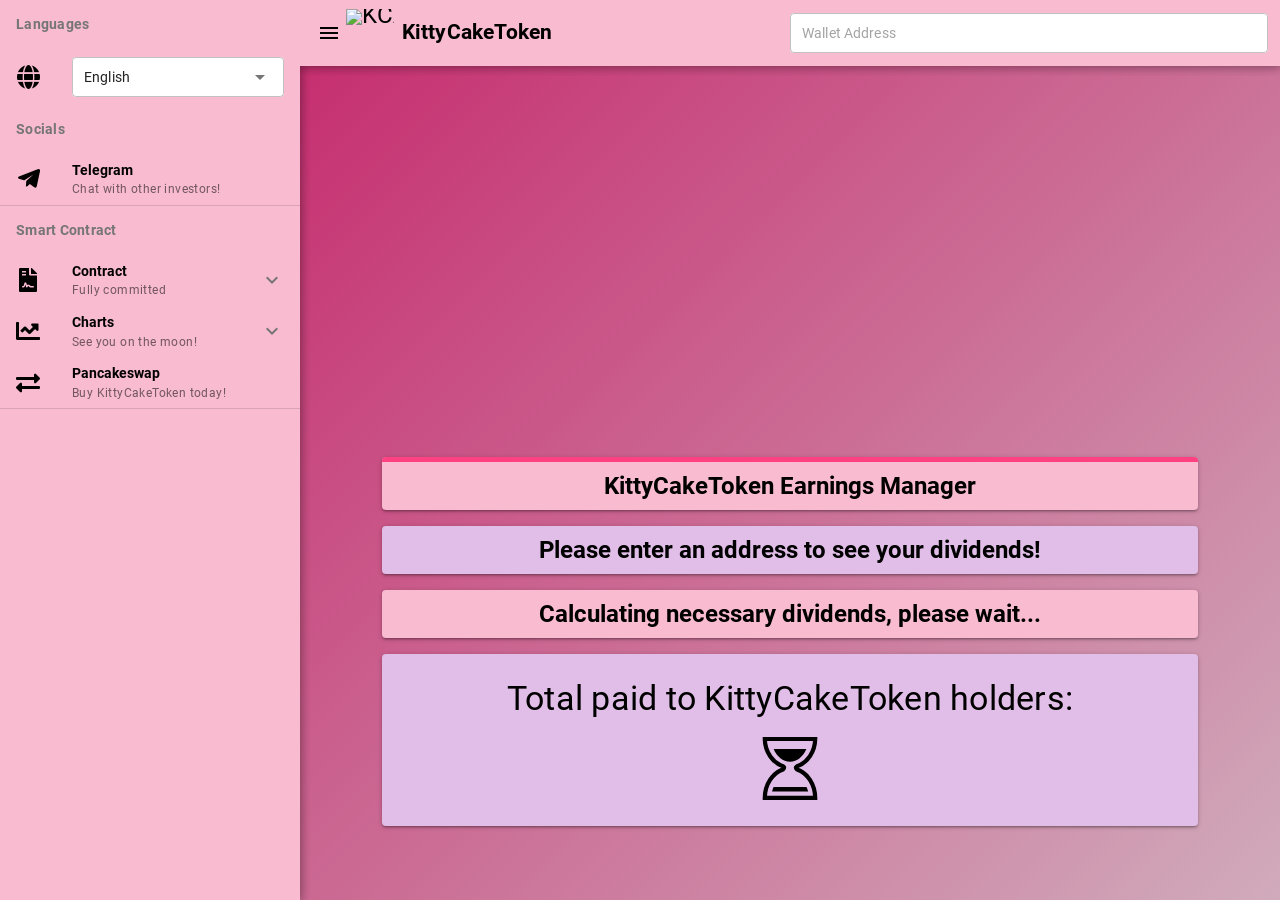
==== commit 06043f64: "update index again" ====
--- a/index.html
+++ b/index.html
@@ -1,3 +1,3 @@
-<!DOCTYPE html><html lang="en-US" dir="ltr"><head><meta charset="utf-8"><meta http-equiv="X-UA-Compatible" content="IE=edge"><meta name="viewport" content="width=device-width,initial-scale=1"><meta property="og:type" content="website"><meta property="og:title" content="$KCAKE | KittyCake - Rewards In Cake!"><meta property="og:url" content="https://kittycake.app/"><meta property="og:image" content="images/logo.png"><meta property="og:description" content="$KCAKE is the cat's pajamas.
+<!DOCTYPE html><html lang="en-US" dir="ltr"><head><meta charset="utf-8"><meta http-equiv="X-UA-Compatible" content="IE=edge"><meta name="viewport" content="width=device-width,initial-scale=1"><meta property="og:type" content="website"><meta property="og:title" content="$KCAKE | KittyCake - Rewards In Cake!"><meta property="og:url" content="https://kittyfam.vercel.app/"><meta property="og:image" content="images/logo.png"><meta property="og:description" content="$KCAKE is the cat's pajamas.
         We stack cake, cat eats cake, cat gets fat, we all get rich.
         Join our Telegram @ https://t.me/kittycakebsc"><link rel="icon" href="favicon.ico"><title>$KCAKE | KittyCake - Rewards In Cake!</title><link href="/css/app.3d232112.css" rel="preload" as="style"><link href="/css/chunk-vendors.1c4cf5a0.css" rel="preload" as="style"><link href="/js/app.676f5a8a.js" rel="preload" as="script"><link href="/js/chunk-vendors.68547819.js" rel="preload" as="script"><link href="css/chunk-vendors.1c4cf5a0.css" rel="stylesheet"><link href="css/app.3d232112.css" rel="stylesheet"></head><body class="desktop no-touch body--light"><noscript><strong>We're sorry but KittyCake's Dashboard doesn't work properly without JavaScript enabled. Please enable it to continue.</strong></noscript><div id="app" data-v-app><div class="q-layout q-layout--standard" style="min-height: 600px;"><!----><!----><header class="q-header q-layout__section--marginal fixed-top bg-pink-2"><div class="q-toolbar row no-wrap items-center full-width bg-pink-2 text-black q-my-sm"><div class="full-width row justify-between items-center"><div class="col"><div class="q-toolbar__title ellipsis cursor-pointer"><button class="q-btn q-btn-item non-selectable no-outline q-btn--flat q-btn--round q-btn--actionable q-focusable q-hoverable q-btn--dense" tabindex="0" type="button" role="button"><span class="q-focus-helper"></span><span class="q-btn__content text-center col items-center q-anchor--skip justify-center row"><i class="notranslate material-icons q-icon" aria-hidden="true" role="img">menu</i></span></button><a id="tokenTitle"><div class="q-avatar q-avatar--square" style="font-size: 3rem;"><div class="q-avatar__content row flex-center overflow-hidden"><img src="images/logo.png" alt="KittyCake Logo"></div></div><span class="q-ml-sm text-weight-bold">KittyCake</span></a></div></div><div class="col col-sm-6"><label class="q-field row no-wrap items-start q-field--outlined q-input q-field--labeled q-field--dense q-field--disabled" for="f_e554e552-1f28-4da1-9dee-429a78d7c2c7" aria-disabled="true"><!----><div class="q-field__inner relative-position col self-stretch"><div class="q-field__control relative-position row no-wrap bg-white" tabindex="-1"><div class="q-field__control-container col relative-position row no-wrap q-anchor--skip"><input class="q-field__native q-placeholder" tabindex="0" aria-label="Wallet Address" id="f_e554e552-1f28-4da1-9dee-429a78d7c2c7" type="text" disabled><div class="q-field__label no-pointer-events absolute ellipsis">Wallet Address</div><!----></div></div><!----></div><!----></label></div><div class="col-lg"></div></div></div><div class="q-layout__shadow absolute-full overflow-hidden no-pointer-events"></div><!----></header><div class="q-drawer-container"><div class="q-drawer__opener fixed-left" aria-hidden="true"></div><div class="fullscreen q-drawer__backdrop hidden" aria-hidden="true" style="background-color: rgba(0, 0, 0, 0);"></div><aside class="q-drawer q-drawer--left q-layout--prevent-focus fixed q-drawer--on-top q-drawer--mobile q-drawer--top-padding" style="width: 300px; transform: translateX(-300px);"><div class="q-drawer__content fit scroll bg-pink-2 text-black text-weight-bold"><div class="q-list"><div class="q-item__label q-item__label--header">Languages</div><div class="q-item q-item-type row no-wrap"><div class="q-item__section column q-item__section--side justify-center q-item__section--avatar"><i class="fas fa-globe q-icon" aria-hidden="true" role="presentation"> </i></div><div class="col"><label class="q-field row no-wrap items-start q-field--outlined q-select q-field--auto-height q-select--without-input q-select--without-chips q-select--single q-field--float q-field--dense" for="f_65d11190-ff9a-4ded-892e-7a8af01360fa"><!----><div class="q-field__inner relative-position col self-stretch"><div class="q-field__control relative-position row no-wrap bg-white" tabindex="-1"><div class="q-field__control-container col relative-position row no-wrap q-anchor--skip"><div class="q-field__native row items-center"><span>English</span><div class="no-outline" id="f_65d11190-ff9a-4ded-892e-7a8af01360fa" tabindex="0" role="combobox" aria-multiselectable="false" aria-expanded="false" aria-owns="f_65d11190-ff9a-4ded-892e-7a8af01360fa_lb" aria-activedescendant="f_65d11190-ff9a-4ded-892e-7a8af01360fa_-1"></div></div><!----></div><div class="q-field__append q-field__marginal row no-wrap items-center q-anchor--skip"></div><!----></div><!----></div><!----></label></div></div><div class="q-item__label q-item__label--header">Socials</div><a class="q-item q-item-type row no-wrap q-item--clickable q-link cursor-pointer q-focusable q-hoverable" tabindex="0" target="_blank" rel="noopener" href="https://t.me/kittycakebsc"><div class="q-focus-helper" tabindex="-1"></div><div class="q-item__section column q-item__section--side justify-center q-item__section--avatar"><i class="fab fa-telegram-plane q-icon" aria-hidden="true" role="presentation"> </i></div><div class="q-item__section column q-item__section--main justify-center"><div class="q-item__label">Telegram</div><div class="q-item__label q-item__label--caption text-caption">Chat with other investors!</div></div></a><a class="q-item q-item-type row no-wrap q-item--clickable q-link cursor-pointer q-focusable q-hoverable" tabindex="0" target="_blank" rel="noopener" href="https://twitter.com/kittycaketoken"><div class="q-focus-helper" tabindex="-1"></div><div class="q-item__section column q-item__section--side justify-center q-item__section--avatar"><i class="fab fa-twitter q-icon" aria-hidden="true" role="presentation"> </i></div><div class="q-item__section column q-item__section--main justify-center"><div class="q-item__label">Twitter</div><div class="q-item__label q-item__label--caption text-caption">Follow our latest updates!</div></div></a><a class="q-item q-item-type row no-wrap q-item--clickable q-link cursor-pointer q-focusable q-hoverable" tabindex="0" target="_blank" rel="noopener" href="https://instagram.com/kittycakebsc"><div class="q-focus-helper" tabindex="-1"></div><div class="q-item__section column q-item__section--side justify-center q-item__section--avatar"><i class="fab fa-instagram q-icon" aria-hidden="true" role="presentation"> </i></div><div class="q-item__section column q-item__section--main justify-center"><div class="q-item__label">Instagram</div><div class="q-item__label q-item__label--caption text-caption">Explore our stories!</div></div></a><a class="q-item q-item-type row no-wrap q-item--clickable q-link cursor-pointer q-focusable q-hoverable" tabindex="0" rel="noopener" href="mailto:info@kittycake.app"><div class="q-focus-helper" tabindex="-1"></div><div class="q-item__section column q-item__section--side justify-center q-item__section--avatar"><i class="fas fa-envelope q-icon" aria-hidden="true" role="presentation"> </i></div><div class="q-item__section column q-item__section--main justify-center"><div class="q-item__label">Email Us</div><div class="q-item__label q-item__label--caption text-caption">info@kittycake.app</div></div></a><hr class="q-separator q-separator--horizontal" role="separator" aria-orientation="horizontal"><div class="q-item__label q-item__label--header">Smart Contract</div><div class="q-expansion-item q-item-type q-expansion-item--collapsed q-expansion-item--standard" default-closed><div class="q-expansion-item__container relative-position"><div class="q-item q-item-type row no-wrap q-item--clickable q-link cursor-pointer q-focusable q-hoverable" tabindex="0"><div class="q-focus-helper" tabindex="-1"></div><div class="q-item__section column q-item__section--side justify-center q-item__section--avatar"><i class="fas fa-file-contract q-icon" aria-hidden="true" role="presentation"> </i></div><div class="q-item__section column q-item__section--main justify-center"><div class="q-item__label">Contract</div><div class="q-item__label q-item__label--caption text-caption">Fully committed</div></div><div class="q-item__section column q-item__section--side justify-center q-focusable relative-position cursor-pointer"><i class="notranslate material-icons q-icon q-expansion-item__toggle-icon" aria-hidden="true" role="presentation"></i></div></div><div class="q-expansion-item__content relative-position" style="padding-left: 56px; display: none;"><a class="q-item q-item-type row no-wrap q-item--clickable q-link cursor-pointer q-focusable q-hoverable" tabindex="0" target="_blank" rel="noopener" href="https://dessertswap.finance/audits/KittyCake%20BEP-20%20Audit%209445619.pdf"><div class="q-focus-helper" tabindex="-1"></div><div class="q-item__section column q-item__section--side justify-center q-item__section--avatar"><i class="fas fa-clipboard-check q-icon" aria-hidden="true" role="presentation"> </i></div><div class="q-item__section column q-item__section--main justify-center"><div class="q-item__label">Dessert Finance Audit</div><div class="q-item__label q-item__label--caption text-caption">Eat $KCAKE, feel $SAFE!</div></div></a><a class="q-item q-item-type row no-wrap q-item--clickable q-link cursor-pointer q-focusable q-hoverable" tabindex="0" target="_blank" rel="noopener" href="https://bscscan.com/token/0xc22e8114818a918260662375450e19ac73d32852"><div class="q-focus-helper" tabindex="-1"></div><div class="q-item__section column q-item__section--side justify-center q-item__section--avatar"><i class="fas fa-file-alt q-icon" aria-hidden="true" role="presentation"> </i></div><div class="q-item__section column q-item__section--main justify-center"><div class="q-item__label">BscScan</div><div class="q-item__label q-item__label--caption text-caption">Verified contract!</div></div></a></div></div></div><div class="q-expansion-item q-item-type q-expansion-item--collapsed q-expansion-item--standard" default-closed><div class="q-e-position"><div class="q-item q-item-type row no-wrap q-item--clickable q-link cursor-pointer q-focusable q-hoverable" tabindex="0"><div class="q-focus-helper"tabindex="-1"></div><div class="q-item__section column q-item__section--side justify-center q-item__section--avatar"><i class="fas fa-chart-line q-icon" aria-hidden="true" role="presentation"> </i></div><div class="q-item__section column q-item__section--main justify-center"><div class="q-item__label">Charts</div><div class="q-item__label q-item__label--caption text-caption">See you on the moon!</div></div><div class="q-item__section column q-item__section--side justify-center q-focusable relative-position cursor-pointer"></div></div><div class="q-expansion-item__content relative-position" style="padding-left: 56px; display: none;"><a class="q-item q-item-type row no-wrap q-item--clickable q-link cursor-pointer q-focusable q-hoverable" tabindex="0" target="_blank" rel="noopener" href="https://www.dextools.io/app/pancakeswap/pair-explorer/0xaa79c02bd151a3d17246db2e98a1b476ecc9ac14"><div class="q-focus-helper" tabindex="-1"></div><div class="q-item__section column q-item__section--side justify-center q-item__section--avatar"><i class="fas fa-chart-area q-icon" aria-hidden="true" role="presentation"> </i></div><div class="q-item__section column q-item__section--main justify-center"><div class="q-item__label">DexTools</div><div class="q-item__label q-item__label--caption text-caption">Help us get trending!</div></div></a><a class="q-item q-item-type row no-wrap q-item--clickable q-link cursor-pointer q-focusable q-hoverable" tabindex="0" target="_blank" rel="noopener" href="https://poocoin.app/tokens/0xc22e8114818a918260662375450e19ac73d32852"><div class="q-focus-helper" tabindex="-1"></div><div class="q-item__section column q-item__section--side justify-center q-item__section--avatar"><i class="fas fa-poo q-icon" aria-hidden="true" role="presentation"> </i></div><div class="q-item__section column q-item__section--main justify-center"><div class="q-item__label">PooCoin</div><div class="q-item__label q-item__label--caption text-caption">Check out the chart!</div></div></a></div></div></div><a class="q-item q-item-type row no-wrap q-item--clickable q-link cursor-pointer q-focusable q-hoverable" tabindex="0" target="_blank" rel="noopener" href="https://exchange.pancakeswap.finance/#/swap?outputCurrency=0xc22e8114818a918260662375450e19ac73d32852"><div class="q-focus-helper" tabindex="-1"></div><div class="q-item__section column q-item__section--side justify-center q-item__section--avatar"><i class="fas fa-exchange-alt q-icon" aria-hidden="true" role="presentation"> </i></div><div class="q-item__section column q-item__section--main justify-center"><div class="q-item__label">PancakeSwap</div><div class="q-item__label q-item__label--caption text-caption">Buy KittyCake today!</div></div></a><div class="q-item q-item-type row no-wrap q-item--clickable q-link cursor-pointer q-focusable q-hoverable" tabindex="0"><div class="q-focus-helper" tabindex="-1"></div><div class="q-item__section column q-item__section--side justify-center q-item__section--avatar"><i class="fas fa-calendar-alt q-icon" aria-hidden="true" role="presentation"> </i></div><div class="q-item__section column q-item__section--main justify-center"><div class="q-item__label">Roadmap</div><div class="q-item__label q-item__label--caption text-caption">What does the future hold?</div></div></div><div class="q-item q-item-type row no-wrap q-item--clickable q-link cursor-pointer q-focusable q-hoverable" tabindex="0"><div class="q-focus-helper" tabindex="-1"></div><div class="q-item__section column q-item__section--side justify-center q-item__section--avatar"><i class="fas fa-calculator q-icon" aria-hidden="true" role="presentation"> </i></div><div class="q-item__section column q-item__section--main justify-center"><div class="q-item__label">Dividends Calculator</div><div class="q-item__label q-item__label--caption text-caption">See how much you could earn!</div></div></div><div class="q-item q-item-type row no-wrap q-item--clickable q-link cursor-pointer q-focusable q-hoverable" tabindex="0"><div class="q-focus-helper" tabindex="-1"></div><div class="q-item__section column q-item__section--side justify-center q-item__section--avatar"><i class="fas fa-gamepad q-icon" aria-hidden="true" role="presentation"> </i></div><div class="q-item__section column q-item__section--main justify-center"><div class="q-item__label">FlappyCake</div><div class="q-item__label q-item__label--caption text-caption">Don't bump into Doge and BabyCake!</div></div></div><hr class="q-separator q-separator--horizontal" role="separator" aria-orientation="horizontal"><div class="q-item__label q-item__label--header">Tokenomics</div><div class="q-item q-item-type row no-wrap"><div class="q-item__section column q-item__section--side justify-center q-item__section--avatar"><i class="fas fa-sync q-icon" aria-hidden="true" role="presentation"> </i></div><div class="q-item__section column q-item__section--main justify-center"><div class="q-item__label"><div class="q-skeleton q-skeleton--light q-skeleton--type-text q-skeleton--anim q-skeleton--anim-wave"></div></div><div class="q-item__label q-item__label--caption text-caption"><div class="q-skeleton q-skeleton--light q-skeleton--type-text q-skeleton--anim q-skeleton--anim-wave"></div></div></div></div><div class="q-item q-item-type row no-wrap"><div class="q-item__section column q-item__section--side justify-center q-item__section--avatar"><i class="fas fa-water q-icon" aria-hidden="true" role="presentation"> </i></div><div class="q-item__section column q-item__section--main justify-center"><div class="q-item__label"><div class="q-skeleton q-skeleton--light q-skeleton--type-text q-skeleton--anim q-skeleton--anim-wave"></div></div><div class="q-item__label q-item__label--caption text-caption"><div class="q-skeleton q-skeleton--light q-skeleton--type-text q-skeleton--anim q-skeleton--anim-wave"></div></div></div></div><div class="q-item q-item-type row no-wrap"><div class="q-item__section column q-item__section--side justify-center q-item__section--avatar"><i class="fas fa-bullhorn q-icon" aria-hidden="true" role="presentation"> </i></div><div class="q-item__section column q-item__section--main justify-center"><div class="q-item__label"><div class="q-skeleton q-skeleton--light q-skeleton--type-text q-skeleton--anim q-skeleton--anim-wave"></div></div><div class="q-item__label q-item__label--caption text-caption"><div class="q-skeleton q-skeleton--light q-skeleton--type-text q-skeleton--anim q-skeleton--anim-wave"></div></div></div></div><div class="q-item q-item-type row no-wrap"><div class="q-item__section column q-item__section--side justify-center q-item__section--avatar"><i class="fas fa-comment-dollar q-icon" aria-hidden="true" role="presentation"> </i></div><div class="q-item__section column q-item__section--main justify-center"><div class="q-item__label"><div class="q-skeleton q-skeleton--light q-skeleton--type-text q-skeleton--anim q-skeleton--anim-wave"></div></div><div class="q-item__label q-item__label--caption text-caption"><div class="q-skeleton q-skeleton--light q-skeleton--type-text q-skeleton--anim q-skeleton--anim-wave"></div></div></div></div></div><!----><!----><!----></div></aside></div><div class="q-page-container" style="padding-top: 66px;"><main class="q-page flex flex-center row justify-center" style="min-height: 534px;"><div id="background" class="absolute full-width full-height"></div><div class="col-xs-1 col-lg-2"></div><div class="col"><div class="row q-my-md full-width text-blue-8 items-center justify-center"><div class="q-img q-img--menu" role="img" aria-label="Kitty Cake" style="height: 300px;"><div style="padding-bottom: 100%;"></div><div class="q-img__container absolute-full"><img class="q-img__image q-img__image--with-transition q-img__image--loaded" height="0" loading="lazy" aria-hidden="true" draggable="false" src="images/logo.1d825b33.png" style="object-fit: contain; object-position: 50% 50%;"></div><div class="q-img__loading absolute-full flex flex-center q-transition--fade-leave-from q-transition--fade-leave-active"><svg class="q-spinner q-spinner-mat" width="1em" height="1em" viewBox="25 25 50 50"><circle class="path" cx="50" cy="50" r="20" fill="none" stroke="currentColor" stroke-width="5" stroke-miterlimit="10"/></svg></div><div class="q-img__content absolute-full q-anchor--skip q-transition--fade-enter-from q-transition--fade-enter-active"></div></div></div><div class="row q-my-md full-width justify-center"><div class="q-card bg-pink-2 full-width text-center"><div class="q-linear-progress text-pink-12 q-mt-0" role="progressbar" aria-valuemin="0" aria-valuemax="1" style="font-size: 5px;"><div class="q-linear-progress__track absolute-full q-linear-progress__track--without-transition q-linear-progress__track--light" style="transform: scale3d(1, 1, 1);"></div><div class="q-linear-progress__model absolute-full q-linear-progress__model--without-transition q-linear-progress__model--indeterminate" style="transform: scale3d(1, 1, 1);"></div></div><h5 class="q-my-sm text-weight-bold">KittyCake Earnings Manager</h5></div></div><div class="row q-my-md full-width justify-center"><div class="q-card bg-purple-2 full-width text-center"><h5 class="q-my-sm text-weight-bold">Please enter an address to see your dividends!</h5></div></div><div class="row q-my-md full-width justify-center"><div class="q-card bg-pink-2 full-width text-center"><h5 class="q-my-sm text-weight-bold">Calculating necessary dividends, please wait...</h5><svg class="q-spinner" fill="currentColor" width="46px" height="46px" viewBox="0 0 120 30" xmlns="http://www.w3.org/2000/svg"><circle cx="15" cy="15" r="14.75"><animate attributeName="r" from="15" to="15" begin="0s" dur="0.8s" values="15;9;15" calcMode="linear" repeatCount="indefinite"/><animate attributeName="fill-opacity" from="1" to="1" begin="0s" dur="0.8s" values="1;.5;1" calcMode="linear" repeatCount="indefinite"/></circle><circle cx="60" cy="15" r="9.24999" fill-opacity=".3"><animate attributeName="r" from="9" to="9" begin="0s" dur="0.8s" values="9;15;9" calcMode="linear" repeatCount="indefinite"/><animate attributeName="fill-opacity" from=".5" to=".5" begin="0s" dur="0.8s" values=".5;1;.5" calcMode="linear" repeatCount="indefinite"/></circle><circle cx="105" cy="15" r="14.75"><animate attributeName="r" from="15" to="15" begin="0s" dur="0.8s" values="15;9;15" calcMode="linear" repeatCount="indefinite"/><animate attributeName="fill-opacity" from="1" to="1" begin="0s" dur="0.8s" values="1;.5;1" calcMode="linear" repeatCount="indefinite"/></circle></svg></div></div><div class="row q-my-md full-width justify-center"><div class="q-card q-py-md bg-purple-2 full-width text-center"><h4 class="q-my-sm">Total paid to KittyCake holders:</h4><svg class="q-spinner" width="6em" height="6em" viewBox="0 0 100 100" preserveAspectRatio="xMidYMid" xmlns="http://www.w3.org/2000/svg"><g transform="rotate(0)"><path fill="none" stroke="currentColor" stroke-width="5" stroke-miterlimit="10" d="M58.4,51.7c-0.9-0.9-1.4-2-1.4-2.3s0.5-0.4,1.4-1.4 C70.8,43.8,79.8,30.5,80,15.5H70H30H20c0.2,15,9.2,28.1,21.6,32.3c0.9,0.9,1.4,1.2,1.4,1.5s-0.5,1.6-1.4,2.5 C29.2,56.1,20.2,69.5,20,85.5h10h40h10C79.8,69.5,70.8,55.9,58.4,51.7z"/><clippath id="uil-hourglass-clip1"><rect x="15" y="20.8333" width=" 70" height="24.1667"><animate attributeName="height" from="25" to="0" dur="1s" repeatCount="indefinite" values="25;0;0" keyTimes="0;0.5;1"/><animate attributeName="y" from="20" to="45" dur="1s" repeatCount="indefinite" values="20;45;45" keyTimes="0;0.5;1"/></rect></clippath><clippath id="uil-hourglass-clip2"><rect x="15" y="79.1667" width=" 70" height="0.8333"><animate attributeName="height" from="0" to="25" dur="1s" repeatCount="indefinite" values="0;25;25" keyTimes="0;0.5;1"/><animate attributeName="y" from="80" to="55" dur="1s" repeatCount="indefinite" values="80;55;55" keyTimes="0;0.5;1"/></rect></clippath><path d="M29,23c3.1,11.4,11.3,19.5,21,19.5S67.9,34.4,71,23H29z" clip-path="url(#uil-hourglass-clip1)" fill="currentColor"/><path d="M71.6,78c-3-11.6-11.5-20-21.5-20s-18.5,8.4-21.5,20H71.6z" clip-path="url(#uil-hourglass-clip2)" fill="currentColor"/><animatetransform attributeName="transform" type="rotate" from="0 50 50" to="180 50 50" repeatCount="indefinite" dur="1s" values="0 50 50;0 50 50;180 50 50" keyTimes="0;0.7;1"/></g></svg></div></div></div><div class="col-xs-1 col-lg-2"></div></main></div></div><span class="hidden">blackhole</span></div><script src="js/chunk-vendors.68547819.js"></script><script src="js/app.676f5a8a.js"></script></body></html>
